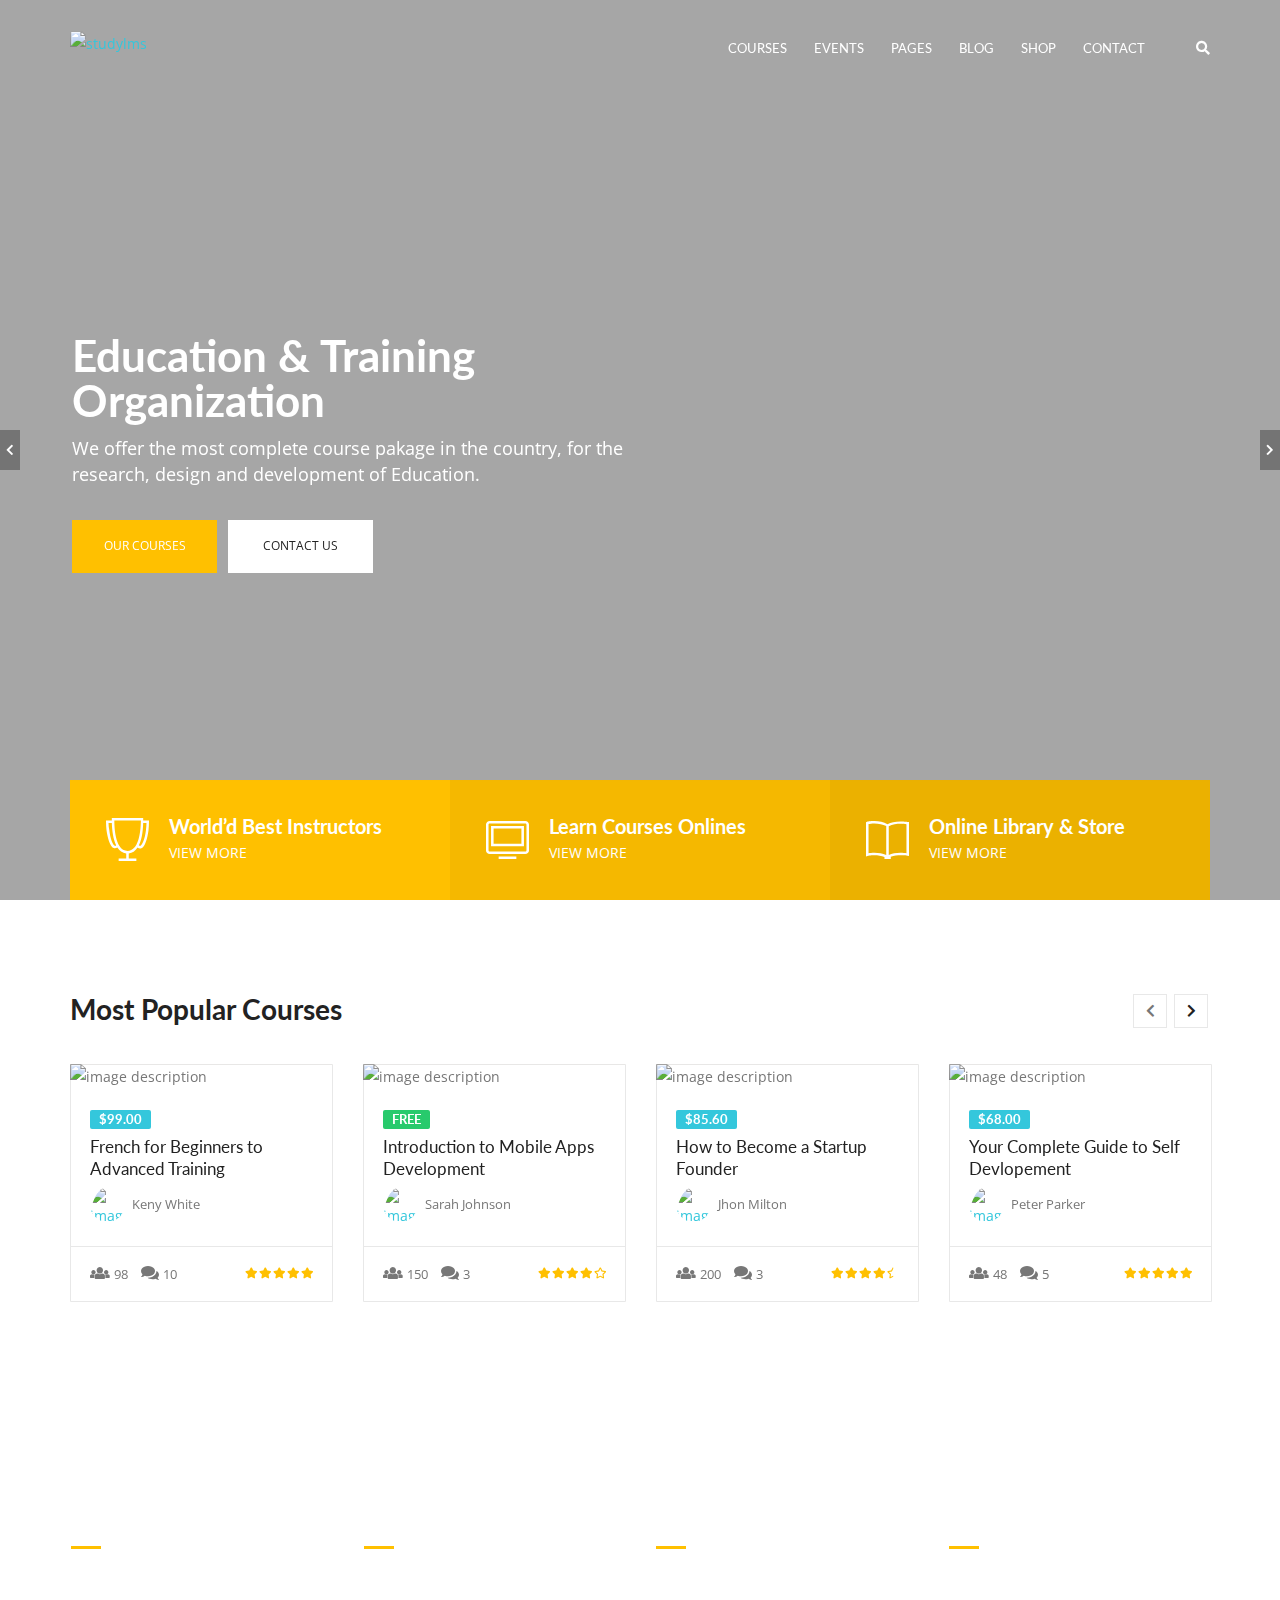
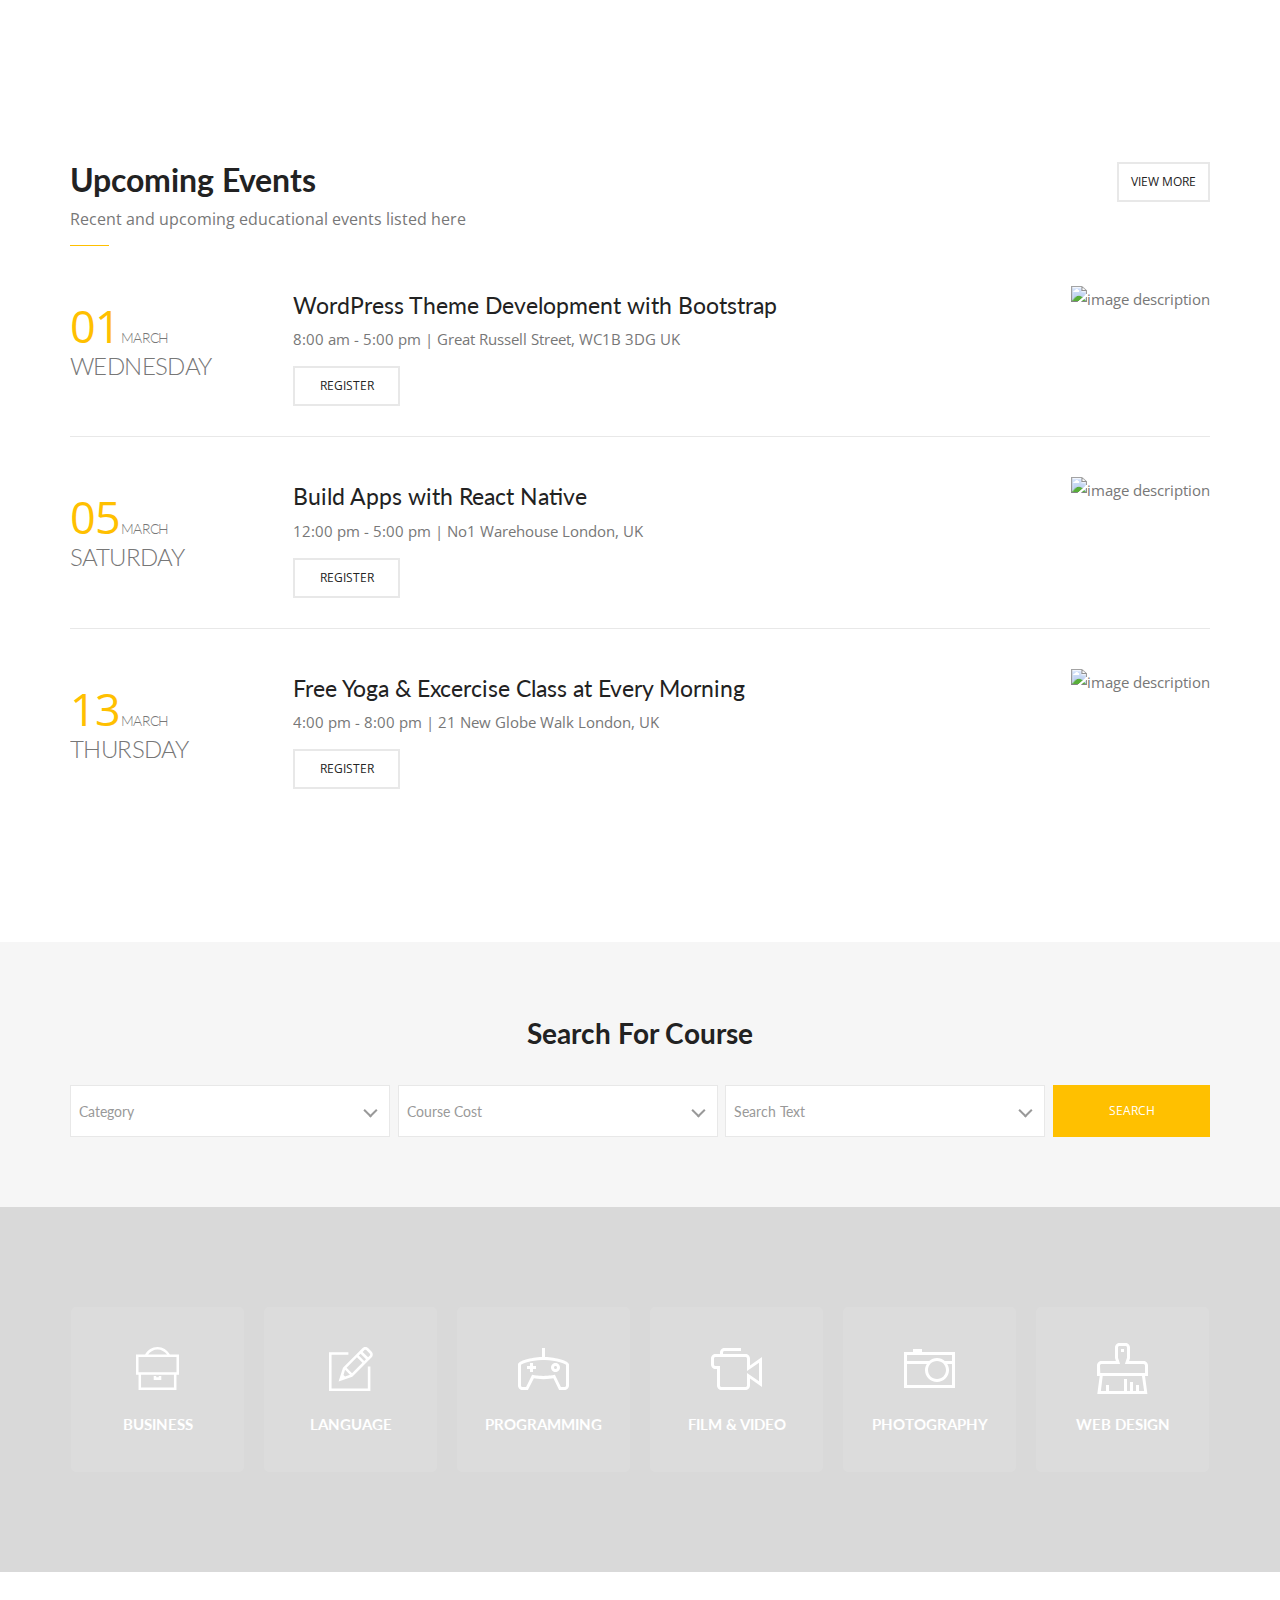
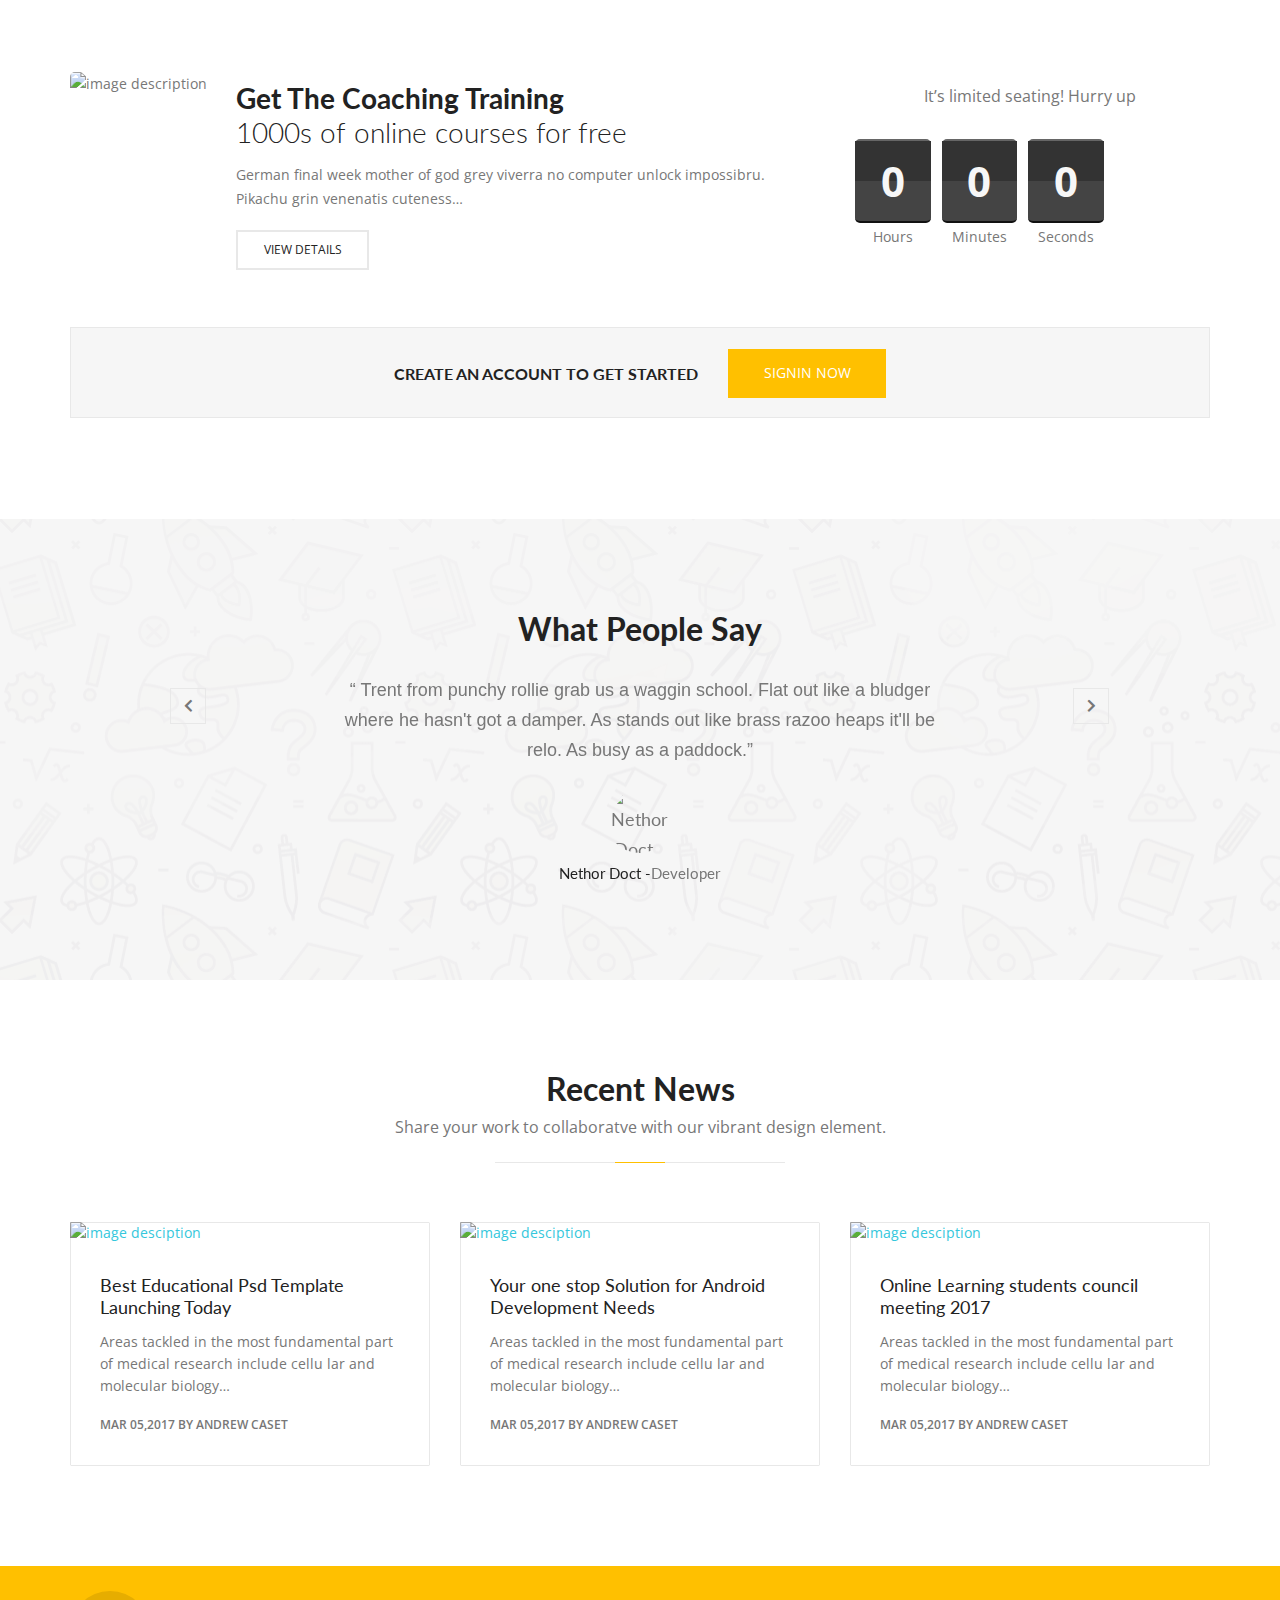
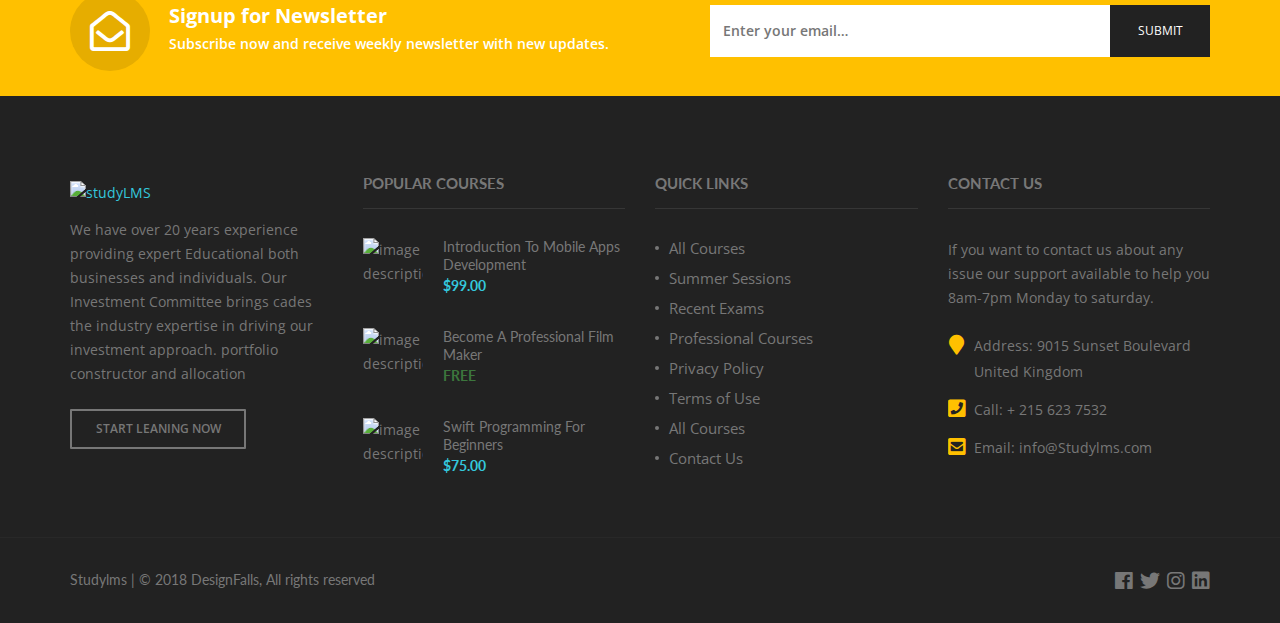
==== landing/index.html @ 3535eb05 "Update index.html" ====
<!DOCTYPE html>
<html>
<head>
	<!-- set the encoding of your site -->
	<meta charset="utf-8">
	<!-- set the viewport width and initial-scale on mobile devices -->
	<meta name="viewport" content="width=device-width, initial-scale=1.0">
	<!-- set the HandheldFriendly -->
	<meta name="HandheldFriendly" content="True">
	<!-- set the description -->
	<meta name="description" content="STUDYLMS HTML Template">
	<!-- set the Keyword -->
	<meta name="keywords" content="">
	<meta name="author" content="STUDYLMS HTML Template">
	<!-- set the page title -->
	<title>STUDYLMS HTML Template</title>
	<!-- include google roboto font cdn link -->
	<link href="https://fonts.googleapis.com/css?family=Lato:300,300i,400,400i,700,700i%7COpen+Sans:300,300i,400,400i,600,600i,700,700i" rel="stylesheet">
	<!-- include the site bootstrap stylesheet -->
	<link rel="stylesheet" href="css/bootstrap.css">
	<!-- include the site stylesheet -->
	<link rel="stylesheet" href="css/plugins.css">
	<!-- include the site stylesheet -->
	<link rel="stylesheet" href="css/colors.css">
	<!-- include the site stylesheet -->
	<link rel="stylesheet" href="style.css">
	<!-- include the site responsive stylesheet -->
	<link rel="stylesheet" href="css/responsive.css">
</head>
<body>
	<!-- main container of all the page elements -->
	<div id="wrapper">
		<!-- header of the page -->
		<header id="page-header" class="page-header-stick">
			<!-- top bar -->
			<!-- header holder -->
			<div class="header-holder">
				<div class="container">
					<div class="row">
						<div class="col-xs-6 col-sm-3">
							<!-- logo -->
							<div class="logo">
								<a href=".html">
									<img class="hidden-xs" src="images/logo.png" alt="studylms">
									<img class="hidden-sm hidden-md hidden-lg" src="images/logo-dark.png" alt="studylms">
								</a>
							</div>
						</div>
						<div class="col-xs-6 col-sm-9 static-block">
							<!-- nav -->
							<nav id="nav" class="navbar navbar-default">
								<div class="navbar-header">
									<button type="button" class="navbar-toggle collapsed" data-toggle="collapse" data-target="#bs-example-navbar-collapse-1" aria-expanded="false">
										<span class="sr-only">Toggle navigation</span>
										<span class="icon-bar"></span>
										<span class="icon-bar"></span>
										<span class="icon-bar"></span>
									</button>
								</div>
								<!-- navbar collapse -->
								<div class="collapse navbar-collapse" id="bs-example-navbar-collapse-1">
									<!-- main navigation -->
									<ul class="nav navbar-nav navbar-right main-navigation text-uppercase font-lato">
										<li class="dropdown">
											<a href="#" class="dropdown-toggle" data-toggle="dropdown" role="button" aria-haspopup="true" aria-expanded="false"></a>
											<ul class="dropdown-menu">
												<li><a href=".html"> 1</a></li>
												<li><a href="2.html"> 2</a></li>
												<li><a href="3.html"> 3</a></li>
											</ul>
										</li>
										<li class="dropdown">
											<a href="#" class="dropdown-toggle" data-toggle="dropdown" role="button" aria-haspopup="true" aria-expanded="false">Courses</a>
											<ul class="dropdown-menu">
												<li><a href="courses-list.html">Course List</a></li>
												<li><a href="course-single.html">Course Single</a></li>
											</ul>
										</li>
										<li class="dropdown">
											<a href="#" class="dropdown-toggle" data-toggle="dropdown" role="button" aria-haspopup="true" aria-expanded="false">Events</a>
											<ul class="dropdown-menu">
												<li><a href="events-list.html">Event List</a></li>
												<li><a href="event-sigle.html">Event Single</a></li>
											</ul>
										</li>
										<li class="dropdown">
											<a href="#" class="dropdown-toggle" data-toggle="dropdown" role="button" aria-haspopup="true" aria-expanded="false">Pages</a>
											<ul class="dropdown-menu">
												<li><a href="404.html">404 Page</a></li>
												<li><a href="about-us.html">About us</a></li>
												<li><a href="forum.html">Forum Page</a></li>
												<li><a href="forum-single.html">Forum Single</a></li>
												<li><a href="instructors-list.html">Instructors List</a></li>
												<li><a href="instructor-single.html">Instructors Single</a></li>
												<li><a href="login-register.html">Login &amp; Register</a></li>
											</ul>
										</li>
										<li class="dropdown">
											<a href="#" class="dropdown-toggle" data-toggle="dropdown" role="button" aria-haspopup="true" aria-expanded="false">Blog</a>
											<ul class="dropdown-menu">
												<li><a href="blog.html">Blog List</a></li>
												<li><a href="blog-single.html">Blog Single</a></li>
											</ul>
										</li>
										<li class="dropdown">
											<a href="#" class="dropdown-toggle" data-toggle="dropdown" role="button" aria-haspopup="true" aria-expanded="false">Shop</a>
											<ul class="dropdown-menu">
												<li><a href="shop.html">Shop List</a></li>
												<li><a href="single-product.html">Shop Single</a></li>
												<li><a href="cartage.html">Cart Page</a></li>
												<li><a href="checkout.html">Checkout</a></li>
											</ul>
										</li>
										<li><a href="contact.html">coNTACT</a></li>
									</ul>
								</div>
								<!-- navbar form -->
								<form action="#" class="navbar-form navbar-search-form navbar-right">
									<a class="fas fa-search search-opener" role="button" data-toggle="collapse" href="#searchCollapse" aria-expanded="false" aria-controls="searchCollapse"><span class="sr-only">search opener</span></a>
									<!-- search collapse -->
									<div class="collapse search-collapse" id="searchCollapse">
										<div class="form-group">
											<input type="text" class="form-control" placeholder="Search &hellip;">
											<button type="button" class="fas fa-search btn"><span class="sr-only">search</span></button>
										</div>
									</div>
								</form>
							</nav>
						</div>
					</div>
				</div>
			</div>
		</header>
		<!-- contain main informative part of the site -->
		<main id="main">
			<!-- intro block -->
			<section class="intro-block">
				<div class="slider fade-slider">
					<div>
						<!-- intro block slide -->
						<article class="intro-block-slide overlay bg-cover" style="background-image: url(http://placehold.it/1920x823);">
							<div class="align-wrap container">
								<div class="align">
									<div class="anim">
										<h1 class="intro-block-heading">Education &amp; Training Organization</h1>
									</div>
									<div class="anim delay1">
										<p>We offer the most complete course pakage in the country, for the research, design and development of Education.</p>
									</div>
									<div class="anim delay2">
										<div class="btns-wrap">
											<a href="courses-list.html" class="btn btn-warning btn-theme text-uppercase">Our Courses</a>
											<a href="contact.html" class="btn btn-white text-uppercase">Contact us</a>
										</div>
									</div>
								</div>
							</div>
						</article>
					</div>
					<div>
						<!-- intro block slide -->
						<article class="intro-block-slide overlay bg-cover" style="background-image: url(http://placehold.it/1920x823);">
							<div class="align-wrap container">
								<div class="align">
									<div class="anim">
										<h1 class="intro-block-heading">Education Organization</h1>
									</div>
									<div class="anim delay1">
										<p>We offer the most complete course pakage in the country, for the research, design and development of Education.</p>
									</div>
									<div class="anim delay2">
										<div class="btns-wrap">
											<a href="courses-list.html" class="btn btn-warning btn-theme text-uppercase">Our Courses</a>
											<a href="contact.html" class="btn btn-white text-uppercase">Contact us</a>
										</div>
									</div>
								</div>
							</div>
						</article>
					</div>
					<div>
						<!-- intro block slide -->
						<article class="intro-block-slide overlay bg-cover" style="background-image: url(http://placehold.it/1920x823);">
							<div class="align-wrap container">
								<div class="align">
									<div class="anim">
										<h1 class="intro-block-heading">Training Organization</h1>
									</div>
									<div class="anim delay1">
										<p>We offer the most complete course pakage in the country, for the research, design and development of Education.</p>
									</div>
									<div class="anim delay2">
										<div class="btns-wrap">
											<a href="courses-list.html" class="btn btn-warning btn-theme text-uppercase">Our Courses</a>
											<a href="contact.html" class="btn btn-white text-uppercase">Contact us</a>
										</div>
									</div>
								</div>
							</div>
						</article>
					</div>
				</div>
				<div class="container">
					<!-- features aside -->
					<aside class="features-aside">
						<a href="#" class="col">
							<span class="icn-wrap text-center no-shrink">
								<img src="images/icon01.svg" width="44" height="43" alt="trophy">
							</span>
							<div class="description">
								<h2 class="features-aside-heading">World’d Best Instructors</h2>
								<span class="view-more element-block text-uppercase">view more</span>
							</div>
						</a>
						<a href="#" class="col">
							<span class="icn-wrap text-center no-shrink">
								<img src="images/icon02.svg" width="43" height="39" alt="computer">
							</span>
							<div class="description">
								<h2 class="features-aside-heading">Learn Courses Onlines</h2>
								<span class="view-more element-block text-uppercase">view more</span>
							</div>
						</a>
						<a href="#" class="col">
							<span class="icn-wrap text-center no-shrink">
								<img src="images/icon03.svg" width="43" height="39" alt="computer">
							</span>
							<div class="description">
								<h2 class="features-aside-heading">Online Library &amp; Store</h2>
								<span class="view-more element-block text-uppercase">view more</span>
							</div>
						</a>
					</aside>
				</div>
			</section>
			<!-- popular posts block -->
			<section class="popular-posts-block container">
				<header class="popular-posts-head">
					<h2 class="popular-head-heading">Most Popular Courses</h2>
				</header>
				<div class="row">
					<!-- popular posts slider -->
					<div class="slider popular-posts-slider">
						<div>
							<div class="col-xs-12">
								<!-- popular post -->
								<article class="popular-post">
									<div class="aligncenter">
										<img src="http://placehold.it/262x212" alt="image description">
									</div>
									<div>
										<strong class="bg-primary text-white font-lato text-uppercase price-tag">$99.00</strong>
									</div>
									<h3 class="post-heading"><a href="course-single.html">French for Beginners to Advanced Training</a></h3>
									<div class="post-author">
										<div class="alignleft rounded-circle no-shrink">
											<a href="instructor-single.html"><img src="http://placehold.it/35x35" class="rounded-circle" alt="image description"></a>
										</div>
										<h4 class="author-heading"><a href="instructor-single.html">Keny White</a></h4>
									</div>
									<footer class="post-foot gutter-reset">
										<ul class="list-unstyled post-statuses-list">
											<li>
												<a href="#">
													<span class="fas icn fa-users no-shrink"><span class="sr-only">users</span></span>
													<strong class="text fw-normal">98</strong>
												</a>
											</li>
											<li>
												<a href="#">
													<span class="fas icn no-shrink fa-comments"><span class="sr-only">comments</span></span>
													<strong class="text fw-normal">10</strong>
												</a>
											</li>
										</ul>
										<ul class="star-rating list-unstyled">
											<li><span class="fas fa-star"><span class="sr-only">star</span></span></li>
											<li><span class="fas fa-star"><span class="sr-only">star</span></span></li>
											<li><span class="fas fa-star"><span class="sr-only">star</span></span></li>
											<li><span class="fas fa-star"><span class="sr-only">star</span></span></li>
											<li><span class="fas fa-star"><span class="sr-only">star</span></span></li>
										</ul>
									</footer>
								</article>
							</div>
						</div>
						<div>
							<div class="col-xs-12">
								<!-- popular post -->
								<article class="popular-post">
									<div class="aligncenter">
										<img src="http://placehold.it/262x212" alt="image description">
									</div>
									<div>
										<strong class="bg-success text-white font-lato text-uppercase price-tag">Free</strong>
									</div>
									<h3 class="post-heading"><a href="course-single.html">Introduction to Mobile Apps Development</a></h3>
									<div class="post-author">
										<div class="alignleft no-shrink rounded-circle">
											<a href="instructor-single.html"><img src="http://placehold.it/35x35" class="rounded-circle" alt="image description"></a>
										</div>
										<h4 class="author-heading"><a href="instructor-single.html">Sarah Johnson</a></h4>
									</div>
									<footer class="post-foot gutter-reset">
										<ul class="list-unstyled post-statuses-list">
											<li>
												<a href="#">
													<span class="fas icn fa-users no-shrink"><span class="sr-only">users</span></span>
													<strong class="text fw-normal">150</strong>
												</a>
											</li>
											<li>
												<a href="#">
													<span class="fas icn no-shrink fa-comments"><span class="sr-only">comments</span></span>
													<strong class="text fw-normal">3</strong>
												</a>
											</li>
										</ul>
										<ul class="star-rating list-unstyled">
											<li><span class="fas fa-star"><span class="sr-only">star</span></span></li>
											<li><span class="fas fa-star"><span class="sr-only">star</span></span></li>
											<li><span class="fas fa-star"><span class="sr-only">star</span></span></li>
											<li><span class="fas fa-star"><span class="sr-only">star</span></span></li>
											<li><span class="far fa-star"><span class="sr-only">star</span></span></li>
										</ul>
									</footer>
								</article>
							</div>
						</div>
						<div>
							<div class="col-xs-12">
								<!-- popular post -->
								<article class="popular-post">
									<div class="aligncenter">
										<img src="http://placehold.it/262x212" alt="image description">
									</div>
									<div>
										<strong class="bg-primary text-white font-lato text-uppercase price-tag">$85.60</strong>
									</div>
									<h3 class="post-heading"><a href="course-single.html">How to Become a Startup Founder</a></h3>
									<div class="post-author">
										<div class="alignleft no-shrink rounded-circle">
											<a href="instructor-single.html"><img src="http://placehold.it/35x35" class="rounded-circle" alt="image description"></a>
										</div>
										<h4 class="author-heading"><a href="instructor-single.html">Jhon Milton</a></h4>
									</div>
									<footer class="post-foot gutter-reset">
										<ul class="list-unstyled post-statuses-list">
											<li>
												<a href="#">
													<span class="fas icn fa-users no-shrink"><span class="sr-only">users</span></span>
													<strong class="text fw-normal">200</strong>
												</a>
											</li>
											<li>
												<a href="#">
													<span class="fas icn no-shrink fa-comments"><span class="sr-only">comments</span></span>
													<strong class="text fw-normal">3</strong>
												</a>
											</li>
										</ul>
										<ul class="star-rating list-unstyled">
											<li><span class="fas fa-star"><span class="sr-only">star</span></span></li>
											<li><span class="fas fa-star"><span class="sr-only">star</span></span></li>
											<li><span class="fas fa-star"><span class="sr-only">star</span></span></li>
											<li><span class="fas fa-star"><span class="sr-only">star</span></span></li>
											<li><span class="far fa-star-half"><span class="sr-only">star</span></span></li>
										</ul>
									</footer>
								</article>
							</div>
						</div>
						<div>
							<div class="col-xs-12">
								<!-- popular post -->
								<article class="popular-post">
									<div class="aligncenter">
										<img src="http://placehold.it/262x212" alt="image description">
									</div>
									<div>
										<strong class="bg-primary text-white font-lato text-uppercase price-tag">$68.00</strong>
									</div>
									<h3 class="post-heading"><a href="course-single.html">Your Complete Guide to Self Devlopement</a></h3>
									<div class="post-author">
										<div class="alignleft no-shrink rounded-circle">
											<a href="instructor-single.html"><img src="http://placehold.it/35x35" class="rounded-circle" alt="image description"></a>
										</div>
										<h4 class="author-heading"><a href="instructor-single.html">Peter Parker</a></h4>
									</div>
									<footer class="post-foot gutter-reset">
										<ul class="list-unstyled post-statuses-list">
											<li>
												<a href="#">
													<span class="fas icn fa-users no-shrink"><span class="sr-only">users</span></span>
													<strong class="text fw-normal">48</strong>
												</a>
											</li>
											<li>
												<a href="#">
													<span class="fas icn no-shrink fa-comments"><span class="sr-only">comments</span></span>
													<strong class="text fw-normal">5</strong>
												</a>
											</li>
										</ul>
										<ul class="star-rating list-unstyled">
											<li><span class="fas fa-star"><span class="sr-only">star</span></span></li>
											<li><span class="fas fa-star"><span class="sr-only">star</span></span></li>
											<li><span class="fas fa-star"><span class="sr-only">star</span></span></li>
											<li><span class="fas fa-star"><span class="sr-only">star</span></span></li>
											<li><span class="fas fa-star"><span class="sr-only">star</span></span></li>
										</ul>
									</footer>
								</article>
							</div>
						</div>
						<div>
							<div class="col-xs-12">
								<!-- popular post -->
								<article class="popular-post">
									<div class="aligncenter">
										<img src="http://placehold.it/262x212" alt="image description">
									</div>
									<div>
										<strong class="bg-primary text-white font-lato text-uppercase price-tag">$99.00</strong>
									</div>
									<h3 class="post-heading"><a href="course-single.html">French for Beginners to Advanced Training</a></h3>
									<div class="post-author">
										<div class="alignleft no-shrink rounded-circle">
											<a href="instructor-single.html"><img src="http://placehold.it/35x35" class="rounded-circle" alt="image description"></a>
										</div>
										<h4 class="author-heading"><a href="instructor-single.html">Keny White</a></h4>
									</div>
									<footer class="post-foot gutter-reset">
										<ul class="list-unstyled post-statuses-list">
											<li>
												<a href="#">
													<span class="fas icn fa-users no-shrink"><span class="sr-only">users</span></span>
													<strong class="text fw-normal">98</strong>
												</a>
											</li>
											<li>
												<a href="#">
													<span class="fas icn no-shrink fa-comments"><span class="sr-only">comments</span></span>
													<strong class="text fw-normal">10</strong>
												</a>
											</li>
										</ul>
										<ul class="star-rating list-unstyled">
											<li><span class="fas fa-star"><span class="sr-only">star</span></span></li>
											<li><span class="fas fa-star"><span class="sr-only">star</span></span></li>
											<li><span class="fas fa-star"><span class="sr-only">star</span></span></li>
											<li><span class="fas fa-star"><span class="sr-only">star</span></span></li>
											<li><span class="fas fa-star"><span class="sr-only">star</span></span></li>
										</ul>
									</footer>
								</article>
							</div>
						</div>
						<div>
							<div class="col-xs-12">
								<!-- popular post -->
								<article class="popular-post">
									<div class="aligncenter">
										<img src="http://placehold.it/262x212" alt="image description">
									</div>
									<div>
										<strong class="bg-success text-white font-lato text-uppercase price-tag">Free</strong>
									</div>
									<h3 class="post-heading"><a href="course-single.html">Introduction to Mobile Apps Development</a></h3>
									<div class="post-author">
										<div class="alignleft no-shrink rounded-circle">
											<a href="instructor-single.html"><img src="http://placehold.it/35x35" class="rounded-circle" alt="image description"></a>
										</div>
										<h4 class="author-heading"><a href="instructor-single.html">Sarah Johnson</a></h4>
									</div>
									<footer class="post-foot gutter-reset">
										<ul class="list-unstyled post-statuses-list">
											<li>
												<a href="#">
													<span class="fas icn fa-users no-shrink"><span class="sr-only">users</span></span>
													<strong class="text fw-normal">200</strong>
												</a>
											</li>
											<li>
												<a href="#">
													<span class="fas icn no-shrink fa-comments"><span class="sr-only">comments</span></span>
													<strong class="text fw-normal">3</strong>
												</a>
											</li>
										</ul>
										<ul class="star-rating list-unstyled">
											<li><span class="fas fa-star"><span class="sr-only">star</span></span></li>
											<li><span class="fas fa-star"><span class="sr-only">star</span></span></li>
											<li><span class="fas fa-star"><span class="sr-only">star</span></span></li>
											<li><span class="fas fa-star"><span class="sr-only">star</span></span></li>
											<li><span class="far fa-star"><span class="sr-only">star</span></span></li>
										</ul>
									</footer>
								</article>
							</div>
						</div>
						<div>
							<div class="col-xs-12">
								<!-- popular post -->
								<article class="popular-post">
									<div class="aligncenter">
										<img src="http://placehold.it/262x212" alt="image description">
									</div>
									<div>
										<strong class="bg-primary text-white font-lato text-uppercase price-tag">$85.60</strong>
									</div>
									<h3 class="post-heading"><a href="course-single.html">How to Become a Startup Founder</a></h3>
									<div class="post-author">
										<div class="alignleft no-shrink rounded-circle">
											<a href="instructor-single.html"><img src="http://placehold.it/35x35" class="rounded-circle" alt="image description"></a>
										</div>
										<h4 class="author-heading"><a href="instructor-single.html">Jhon Milton</a></h4>
									</div>
									<footer class="post-foot gutter-reset">
										<ul class="list-unstyled post-statuses-list">
											<li>
												<a href="#">
													<span class="fas icn fa-users no-shrink"><span class="sr-only">users</span></span>
													<strong class="text fw-normal">200</strong>
												</a>
											</li>
											<li>
												<a href="#">
													<span class="fas icn no-shrink fa-comments"><span class="sr-only">comments</span></span>
													<strong class="text fw-normal">3</strong>
												</a>
											</li>
										</ul>
										<ul class="star-rating list-unstyled">
											<li><span class="fas fa-star"><span class="sr-only">star</span></span></li>
											<li><span class="fas fa-star"><span class="sr-only">star</span></span></li>
											<li><span class="fas fa-star"><span class="sr-only">star</span></span></li>
											<li><span class="fas fa-star"><span class="sr-only">star</span></span></li>
											<li><span class="far fa-star-half"><span class="sr-only">star</span></span></li>
										</ul>
									</footer>
								</article>
							</div>
						</div>
						<div>
							<div class="col-xs-12">
								<!-- popular post -->
								<article class="popular-post">
									<div class="aligncenter">
										<img src="http://placehold.it/262x212" alt="image description">
									</div>
									<div>
										<strong class="bg-primary text-white font-lato text-uppercase price-tag">$68.00</strong>
									</div>
									<h3 class="post-heading"><a href="course-single.html">Your Complete Guide to Self Devlopement</a></h3>
									<div class="post-author">
										<div class="alignleft no-shrink rounded-circle">
											<a href="instructor-single.html"><img src="http://placehold.it/35x35" class="rounded-circle" alt="image description"></a>
										</div>
										<h4 class="author-heading"><a href="instructor-single.html">Peter Parker</a></h4>
									</div>
									<footer class="post-foot gutter-reset">
										<ul class="list-unstyled post-statuses-list">
											<li>
												<a href="#">
													<span class="fas icn fa-users no-shrink"><span class="sr-only">users</span></span>
													<strong class="text fw-normal">48</strong>
												</a>
											</li>
											<li>
												<a href="#">
													<span class="fas icn no-shrink fa-comments"><span class="sr-only">comments</span></span>
													<strong class="text fw-normal">5</strong>
												</a>
											</li>
										</ul>
										<ul class="star-rating list-unstyled">
											<li><span class="fas fa-star"><span class="sr-only">star</span></span></li>
											<li><span class="fas fa-star"><span class="sr-only">star</span></span></li>
											<li><span class="fas fa-star"><span class="sr-only">star</span></span></li>
											<li><span class="fas fa-star"><span class="sr-only">star</span></span></li>
											<li><span class="fas fa-star"><span class="sr-only">star</span></span></li>
										</ul>
									</footer>
								</article>
							</div>
						</div>
					</div>
				</div>
			</section>
			<!-- counter aside -->
			<aside class="bg-cover counter-aside" style="background-image: url(http://placehold.it/1920x280);">
				<div class="container align-wrap">
					<div class="align">
						<div class="row">
							<div class="col-xs-12 col-sm-3 col">
								<h2 class="counter-aside-heading">
									<strong class="countdown element-block">150</strong>
									<strong class="text element-block">COUNTRIES REACHED</strong>
								</h2>
							</div>
							<div class="col-xs-12 col-sm-3 col">
								<h2 class="counter-aside-heading">
									<strong class="countdown element-block">28000</strong>
									<strong class="text element-block">PASSED GRADUATES</strong>
								</h2>
							</div>
							<div class="col-xs-12 col-sm-3 col">
								<h2 class="counter-aside-heading">
									<strong class="countdown element-block">750</strong>
									<strong class="text element-block">QUALIFIED STAFF</strong>
								</h2>
							</div>
							<div class="col-xs-12 col-sm-3 col">
								<h2 class="counter-aside-heading">
									<strong class="countdown element-block">1200</strong>
									<strong class="text element-block">COURSES PUBLISHED</strong>
								</h2>
							</div>
						</div>
					</div>
				</div>
			</aside>
			<!-- upcoming events block -->
			<section class="upcoming-events-block container">
				<header class="block-header">
					<div class="pull-left">
						<h2 class="block-header-heading">Upcoming Events</h2>
						<p>Recent and upcoming educational events listed here</p>
					</div>
					<a href="event-list.html" class="btn btn-default text-uppercase pull-right">View More</a>
				</header>
				<!-- upcoming events list -->
				<ul class="list-unstyled upcoming-events-list">
					<li>
						<div class="alignright">
							<img src="http://placehold.it/220x130" alt="image description">
						</div>
						<div class="alignleft">
							<time datetime="2011-01-12" class="time text-uppercase">
								<strong class="date fw-normal">01</strong>
								<strong class="month fw-light font-lato">march</strong>
								<strong class="day fw-light font-lato">WEDNESDAY</strong>
							</time>
						</div>
						<div class="description-wrap">
							<h3 class="list-heading"><a href="event-sigle.html">WordPress Theme Development with Bootstrap</a></h3>
							<address><time datetime="2011-01-12">8:00 am - 5:00 pm</time> | Great Russell Street, WC1B 3DG UK</address>
							<a href="event-sigle.html" class="btn btn-default text-uppercase">register</a>
						</div>
					</li>
					<li>
						<div class="alignright">
							<img src="http://placehold.it/220x130" alt="image description">
						</div>
						<div class="alignleft">
							<time datetime="2011-01-12" class="time text-uppercase">
								<strong class="date fw-normal">05</strong>
								<strong class="month fw-light font-lato">march</strong>
								<strong class="day fw-light font-lato">SATURDAY</strong>
							</time>
						</div>
						<div class="description-wrap">
							<h3 class="list-heading"><a href="event-sigle.html">Build Apps with React Native</a></h3>
							<address><time datetime="2011-01-12">12:00 pm - 5:00 pm</time> | No1 Warehouse London, UK</address>
							<a href="event-sigle.html" class="btn btn-default text-uppercase">register</a>
						</div>
					</li>
					<li>
						<div class="alignright">
							<img src="http://placehold.it/220x130" alt="image description">
						</div>
						<div class="alignleft">
							<time datetime="2011-01-12" class="time text-uppercase">
								<strong class="date fw-normal">13</strong>
								<strong class="month fw-light font-lato">march</strong>
								<strong class="day fw-light font-lato">Thursday</strong>
							</time>
						</div>
						<div class="description-wrap">
							<h3 class="list-heading"><a href="event-sigle.html">Free Yoga &amp; Excercise Class at Every Morning</a></h3>
							<address><time datetime="2011-01-12">4:00 pm - 8:00 pm</time> | 21 New Globe Walk London, UK</address>
							<a href="event-sigle.html" class="btn btn-default text-uppercase">register</a>
						</div>
					</li>
				</ul>
			</section>
			<!-- course search aside -->
			<aside class="course-search-aside bg-gray">
				<!-- course search form -->
				<form action="#" class="container course-search-form">
					<label class="element-block text-center font-lato">Search For Course</label>
					<div class="form-holder">
						<div class="form-row">
							<div class="form-group">
								<select data-placeholder="Category" class="chosen-select-no-single">
									<option value="0">Category</option>
									<option value="0">Category</option>
									<option value="0">Category</option>
								</select>
							</div>
							<div class="form-group">
								<select data-placeholder="Course Cost" class="chosen-select-no-single">
									<option value="0">Course Cost</option>
									<option value="0">Course Cost</option>
									<option value="0">Course Cost</option>
								</select>
							</div>
							<div class="form-group">
								<select data-placeholder="Search Text" class="chosen-select-no-single">
									<option value="0">Search Text</option>
									<option value="0">Search Text</option>
									<option value="0">Search Text</option>
								</select>
							</div>
						</div>
						<button type="button" class="btn btn-theme btn-warning no-shrink text-uppercase">Search</button>
					</div>
				</form>
			</aside>
			<!-- categories aside -->
			<aside class="bg-cover categories-aside text-center" style="background-image: url(http://placehold.it/1920x365);">
				<div class="container holder">
					<!-- categories list -->
					<ul class="list-unstyled categories-list">
						<li>
							<a href="#">
								<div class="align">
									<span class="icn-wrap">
										<img src="images/icon04.svg" width="43" height="43" alt="image description">
									</span>
									<strong class="h h5 element-block text-uppercase">Business</strong>
								</div>
							</a>
						</li>
						<li>
							<a href="#">
								<div class="align">
									<span class="icn-wrap">
										<img src="images/icon05.svg" width="44" height="48" alt="image description">
									</span>
									<strong class="h h5 element-block text-uppercase">Language</strong>
								</div>
							</a>
						</li>
						<li>
							<a href="#">
								<div class="align">
									<span class="icn-wrap">
										<img src="images/icon06.svg" width="51" height="42" alt="image description">
									</span>
									<strong class="h h5 element-block text-uppercase">Programming</strong>
								</div>
							</a>
						</li>
						<li>
							<a href="#">
								<div class="align">
									<span class="icn-wrap">
										<img src="images/icon07.svg" width="51" height="42" alt="image description">
									</span>
									<strong class="h h5 element-block text-uppercase">Film &amp; Video</strong>
								</div>
							</a>
						</li>
						<li>
							<a href="#">
								<div class="align">
									<span class="icn-wrap">
										<img src="images/icon08.svg" width="51" height="39" alt="image description">
									</span>
									<strong class="h h5 element-block text-uppercase">Photography</strong>
								</div>
							</a>
						</li>
						<li>
							<a href="#">
								<div class="align">
									<span class="icn-wrap">
										<img src="images/icon09.svg" width="51" height="51" alt="image description">
									</span>
									<strong class="h h5 element-block text-uppercase">Web Design</strong>
								</div>
							</a>
						</li>
					</ul>
				</div>
			</aside>
			<!-- getstarted block -->
			<article class="container getstarted-block">
				<div class="row">
					<div class="col-xs-12 col-md-8 col">
						<div class="alignleft">
							<img src="http://placehold.it/255x220" alt="image description">
						</div>
						<div class="description-wrap">
							<h2><span class="element-block">Get the coaching training</span><span class="fw-light ttn element-block">1000s of online courses for free</span></h2>
							<p>German final week mother of god grey viverra no computer unlock impossibru. Pikachu grin venenatis cuteness&hellip;</p>
							<a href="#" class="btn btn-default text-uppercase">view details</a>
						</div>
					</div>
					<div class="col-xs-12 col-md-4 col text-center">
						<div class="limit-counter">
							<strong class="title element-block fw-normal">It’s limited seating! Hurry up</strong>
							<div id="defaultCountdown" class="comming-timer"></div>
						</div>
					</div>
				</div>
				<!-- getstarted bar -->
				<aside class="getstarted-bar bg-gray text-center">
					<strong class="h h4 element-block">CREATE AN ACCOUNT TO GET STARTED</strong>
					<a href="#" class="btn btn-theme btn-warning text-uppercase no-shrink">Signin Now</a>
				</aside>
			</article>
			<!-- testimonials block -->
			<section class="testimonials-block text-center bg-gray" style="background-image: url(images/bg-pattern01.png);">
				<div class="container">
					<div class="row">
						<div class="col-xs-12 col-sm-10 col-sm-offset-1">
							<h2>What People Say</h2>
							<!-- testimonail slider -->
							<div class="slick-slider slider testimonail-slider">
								<div>
									<!-- testimonial quote -->
									<blockquote class="testimonial-quote font-roboto">
										<p>“ Trent from punchy rollie grab us a waggin school. Flat out like a bludger where he hasn't got a damper. As stands out like brass razoo heaps it'll be relo. As busy as a paddock.”</p>
										<cite class="element-block font-lato">
											<span class="avatar rounded-circle element-block">
												<img class="rounded-circle" src="http://placehold.it/65x65" alt="Nethor Doct -Developer">
											</span>
											<strong class="element-block h5 h">Nethor Doct -<span class="text-gray">Developer</span></strong>
										</cite>
									</blockquote>
								</div>
								<div>
									<!-- testimonial quote -->
									<blockquote class="testimonial-quote font-roboto">
										<p>“ Trent from punchy rollie grab us a waggin school. Flat out like a bludger where he hasn't got a damper. As stands out like brass razoo heaps it'll be relo. As busy as a paddock.”</p>
										<cite class="element-block font-lato">
											<span class="avatar rounded-circle element-block">
												<img class="rounded-circle" src="http://placehold.it/65x65" alt="Nethor Doct -Developer">
											</span>
											<strong class="element-block h5 h">Nethor Doct -<span class="text-gray">Developer</span></strong>
										</cite>
									</blockquote>
								</div>
								<div>
									<!-- testimonial quote -->
									<blockquote class="testimonial-quote font-roboto">
										<p>“ Trent from punchy rollie grab us a waggin school. Flat out like a bludger where he hasn't got a damper. As stands out like brass razoo heaps it'll be relo. As busy as a paddock.”</p>
										<cite class="element-block font-lato">
											<span class="avatar rounded-circle element-block">
												<img class="rounded-circle" src="http://placehold.it/65x65" alt="Nethor Doct -Developer">
											</span>
											<strong class="element-block h5 h">Nethor Doct -<span class="text-gray">Developer</span></strong>
										</cite>
									</blockquote>
								</div>
								<div>
									testimonial quote
									<blockquote class="testimonial-quote font-roboto">
										<p>“ Trent from punchy rollie grab us a waggin school. Flat out like a bludger where he hasn't got a damper. As stands out like brass razoo heaps it'll be relo. As busy as a paddock.”</p>
										<cite class="element-block font-lato">
											<span class="avatar rounded-circle element-block">
												<img class="rounded-circle" src="http://placehold.it/65x65" alt="Nethor Doct -Developer">
											</span>
											<strong class="element-block h5 h">Nethor Doct -<span class="text-gray">Developer</span></strong>
										</cite>
									</blockquote>
								</div>
							</div>
						</div>
					</div>
				</div>
			</section>
			<!-- news block -->
			<section class="news-block container">
				<header class="seperator-head text-center">
					<h2>Recent News</h2>
					<p>Share your work to collaboratve with our vibrant design element.</p>
				</header>
				<div class="row">
					<div class="col-xs-12 col-sm-6 col-md-4">
						<!-- news post -->
						<article class="news-post">
							<div class="aligncenter">
								<a href="blog-single.html"><img src="http://placehold.it/360x210" alt="image desciption"></a>
							</div>
							<h3><a href="blog-single.html">Best Educational Psd Template Launching Today</a></h3>
							<p>Areas tackled in the most fundamental part of medical research include cellu lar and molecular biology&hellip;</p>
							<time datetime="2011-01-12" class="time text-uppercase text-gray">Mar 05,2017  by <a href="blog-single.html">andrew caset</a></time>
						</article>
					</div>
					<div class="col-xs-12 col-sm-6 col-md-4">
						<!-- news post -->
						<article class="news-post">
							<div class="aligncenter">
								<a href="blog-single.html"><img src="http://placehold.it/360x210" alt="image desciption"></a>
							</div>
							<h3><a href="blog-single.html">Your one stop Solution for Android Development Needs</a></h3>
							<p>Areas tackled in the most fundamental part of medical research include cellu lar and molecular biology&hellip;</p>
							<time datetime="2011-01-12" class="time text-uppercase text-gray">Mar 05,2017  by <a href="blog-single.html">andrew caset</a></time>
						</article>
					</div>
					<div class="col-xs-12 col-sm-6 col-md-4">
						<!-- news post -->
						<article class="news-post">
							<div class="aligncenter">
								<a href="blog-single.html"><img src="http://placehold.it/360x210" alt="image desciption"></a>
							</div>
							<h3><a href="blog-single.html">Online Learning students council meeting 2017</a></h3>
							<p>Areas tackled in the most fundamental part of medical research include cellu lar and molecular biology&hellip;</p>
							<time datetime="2011-01-12" class="time text-uppercase text-gray">Mar 05,2017  by <a href="blog-single.html">andrew caset</a></time>
						</article>
					</div>
				</div>
			</section>
			<!-- subscription aside block -->
			<aside class="subscription-aside-block bg-theme text-white">
				<!-- newsletter sub form -->
				<form action="#" class="container newsletter-sub-form">
					<div class="row form-holder">
						<div class="col-xs-12 col-sm-6 col">
							<div class="text-wrap">
								<span class="element-block icn no-shrink rounded-circle"><i class="far fa-envelope-open"><span class="sr-only">icn</span></i></span>
								<div class="inner-wrap">
									<label for="email">Signup for Newsletter</label>
									<p>Subscribe now and receive weekly newsletter with new updates.</p>
								</div>
							</div>
						</div>
						<div class="col-xs-12 col-sm-6 col">
							<div class="input-group">
								<input type="email" id="email" class="form-control" placeholder="Enter your email&hellip;">
								<span class="input-group-btn">
									<button class="btn btn-dark text-uppercase" type="button">Submit</button>
								</span>
							</div>
						</div>
					</div>
				</form>
			</aside>
		</main>
		<!-- footer area container -->
		<div class="footer-area bg-dark text-gray">
			<!-- aside -->
			<aside class="aside container">
				<div class="row">
					<div class="col-xs-12 col-sm-6 col-md-3 col">
						<div class="logo"><a href=".html"><img src="images/logo.png" alt="studyLMS"></a></div>
						<p>We have over 20 years experience providing expert Educational both businesses and individuals. Our Investment Committee brings cades the industry expertise in driving our investment approach. portfolio constructor and allocation</p>
						<a href="#" class="btn btn-default text-uppercase">Start Leaning Now</a>
					</div>
					<div class="col-xs-12 col-sm-6 col-md-3 col hidden-xs">
						<h3>Popular Courses</h3>
						<!-- widget cources list -->
						<ul class="widget-cources-list list-unstyled">
							<li>
								<a href="course-single.html">
									<div class="alignleft">
										<img src="http://placehold.it/60x60" alt="image description">
									</div>
									<div class="description-wrap">
										<h4>Introduction to Mobile Apps Development</h4>
										<strong class="price text-primary element-block font-lato text-uppercase">$99.00</strong>
									</div>
								</a>
							</li>
							<li>
								<a href="course-single.html">
									<div class="alignleft">
										<img src="http://placehold.it/60x60" alt="image description">
									</div>
									<div class="description-wrap">
										<h4>Become a Professional Film Maker</h4>
										<strong class="price text-success element-block font-lato text-uppercase">Free</strong>
									</div>
								</a>
							</li>
							<li>
								<a href="course-single.html">
									<div class="alignleft">
										<img src="http://placehold.it/60x60" alt="image description">
									</div>
									<div class="description-wrap">
										<h4>Swift Programming For Beginners</h4>
										<strong class="price text-primary element-block font-lato text-uppercase">$75.00</strong>
									</div>
								</a>
							</li>
						</ul>
					</div>
					<nav class="col-xs-12 col-sm-6 col-md-3 col">
						<h3>Quick Links</h3>
						<!-- fooer navigation -->
						<ul class="fooer-navigation list-unstyled">
							<li><a href="#">All Courses</a></li>
							<li><a href="#">Summer Sessions</a></li>
							<li><a href="#">Recent Exams</a></li>
							<li><a href="#">Professional Courses</a></li>
							<li><a href="#">Privacy Policy</a></li>
							<li><a href="#">Terms of Use</a></li>
							<li><a href="#">All Courses</a></li>
							<li><a href="#">Contact Us</a></li>
						</ul>
					</nav>
					<div class="col-xs-12 col-sm-6 col-md-3 col">
						<h3>contact us</h3>
						<p>If you want to contact us about any issue our support available to help you 8am-7pm Monday to saturday.</p>
						<!-- ft address -->
						<address class="ft-address">
							<dl>
								<dt><span class="fas fa-map-marker"><span class="sr-only">marker</span></span></dt>
								<dd>Address: 9015 Sunset Boulevard United Kingdom</dd>
								<dt><span class="fas fa-phone-square"><span class="sr-only">phone</span></span></dt>
								<dd>Call: <a href="tel:+2156237532">+ 215 623 7532</a></dd>
								<dt><span class="fas fa-envelope-square"><span class="sr-only">email</span></span></dt>
								<dd>Email: <a href="mailto:info@Studylms.com">info@Studylms.com</a></dd>
							</dl>
						</address>
					</div>
				</div>
			</aside>
			<!-- page footer -->
			<footer id="page-footer" class="font-lato">
				<div class="container">
					<div class="row holder">
						<div class="col-xs-12 col-sm-push-6 col-sm-6">
							<ul class="socail-networks list-unstyled">
								<li><a href="#"><span class="fab fa-facebook"></span></a></li>
								<li><a href="#"><span class="fab fa-twitter"></span></a></li>
								<li><a href="#"><span class="fab fa-instagram"></span></a></li>
								<li><a href="#"><span class="fab fa-linkedin"></span></a></li>
							</ul>
						</div>
						<div class="col-xs-12 col-sm-pull-6 col-sm-6">
							<p><a href="#">Studylms</a> | &copy; 2018 <a href="#">DesignFalls</a>, All rights reserved</p>
						</div>
					</div>
				</div>
			</footer>
		</div>
		<!-- back top of the page -->
		<span id="back-top" class="text-center fa fa-caret-up"></span>
		<!-- loader of the page -->
		<div id="loader" class="loader-holder">
			<div class="block"><img src="images/svg/hearts.svg" width="100" alt="loader"></div>
		</div>
	</div>
	<div class="popup-holder">
		<div id="popup1" class="lightbox-demo">
			<form action="#" class="user-log-form">
				<h2>Login Form</h2>
				<div class="form-group">
					<input type="text" class="form-control element-block" placeholder="Username or email address *">
				</div>
				<div class="form-group">
					<input type="password" class="form-control element-block" placeholder="Password *">
				</div>
				<div class="btns-wrap">
					<div class="wrap">
						<label for="rem" class="custom-check-wrap fw-normal font-lato">
							<input type="checkbox" id="rem" class="customFormReset">
							<span class="fake-label element-block">Remember me</span>
						</label>
						<button type="submit" class="btn btn-theme btn-warning fw-bold font-lato text-uppercase">Login</button>
					</div>
					<div class="wrap text-right">
						<p>
							<a href="#" class="forget-link">Lost your Password?</a>
						</p>
					</div>
				</div>
			</form>
		</div>
		<div id="popup2" class="lightbox-demo">
			<form action="#" class="user-log-form">
				<h2>Register Form</h2>
				<div class="form-group">
					<input type="email" class="form-control element-block" placeholder="Email address *">
				</div>
				<div class="form-group">
					<input type="password" class="form-control element-block" placeholder="Password *">
				</div>
				<div class="btns-wrap">
					<div class="wrap">
						<button type="submit" class="btn btn-theme btn-warning fw-bold font-lato text-uppercase">Register</button>
					</div>
				</div>
			</form>
		</div>
	</div>
	<!-- include jQuery -->
	<script src="js/jquery.js"></script>
	<!-- include jQuery -->
	<script src="js/plugins.js"></script>
	<!-- include jQuery -->
	<script src="js/jquery.main.js"></script>
	<!-- include jQuery -->
	<script type="text/javascript" src="js/init.js"></script>
</body>
</html>
---- landing/css/colors.css ----
/* ---------------------------------------------------------
	 Site color custom theme/scheme includes
	 ---------------------------------------------------------*/
.bg-theme,
.btn-theme,
.user-links,
.features-aside .col,
.counter-aside .countdown::after,
.block-header:after,
.seperator-head:before,
.news-post:hover:after,
.newsletter-sub-form .icn.bg-theme,
.widget > h3:after,
.widget > .h3:after,
.listDefault > li:before,
.sep-heading:after,
.contact-form h3:after,
.contact-form .h3:after,
.price-list:before,
.price-list:hover .icn-wrap,
.partner-block .partner-list li a:before,
.price-box-column:hover .icn-wrap,
.price-box-column.active .icn-wrap,
.price-box-column:before {
  background-color: #ffc000; }

.upcoming-events-list .date,
.testimonial-quote h5.text-yellow,
.testimonial-quote .h5.text-yellow,
.news-post .time a:hover,
.ft-address dt,
.profiler-wrap .icn-wrap,
.view-header .icn-wrap,
.sectionRowPanelGroup .inlineIcn,
.sectionRowPanelGroup.panel-group .inlineIcn,
.ticketsInfoList .title,
.pro-column h4,
.pro-column .h4,
.user-log-form p a,
.forum-data-table p > a:not(.btn),
.forum-data-table.table p > a:not(.btn),
.no-page-block .text-bright,
.learning-cources-list .icn,
.descr-column .icn,
.intro-aside h2 .clr,
.become-aside-block .text-bright,
.ticketsInfoAside .comming-timer .countdown-row .countdown-section .countdown-amount {
  color: #ffc000; }

.categories-list > li.active > a,
.categories-list > li > a:hover,
.widget_intro .btn-play:hover,
.topics-data-table thead tr,
.forum-data-table thead tr,
.topics-data-table.table thead tr,
.table.forum-data-table thead tr,
.logo-wrap > a:hover:after {
  border-color: #ffc000; }
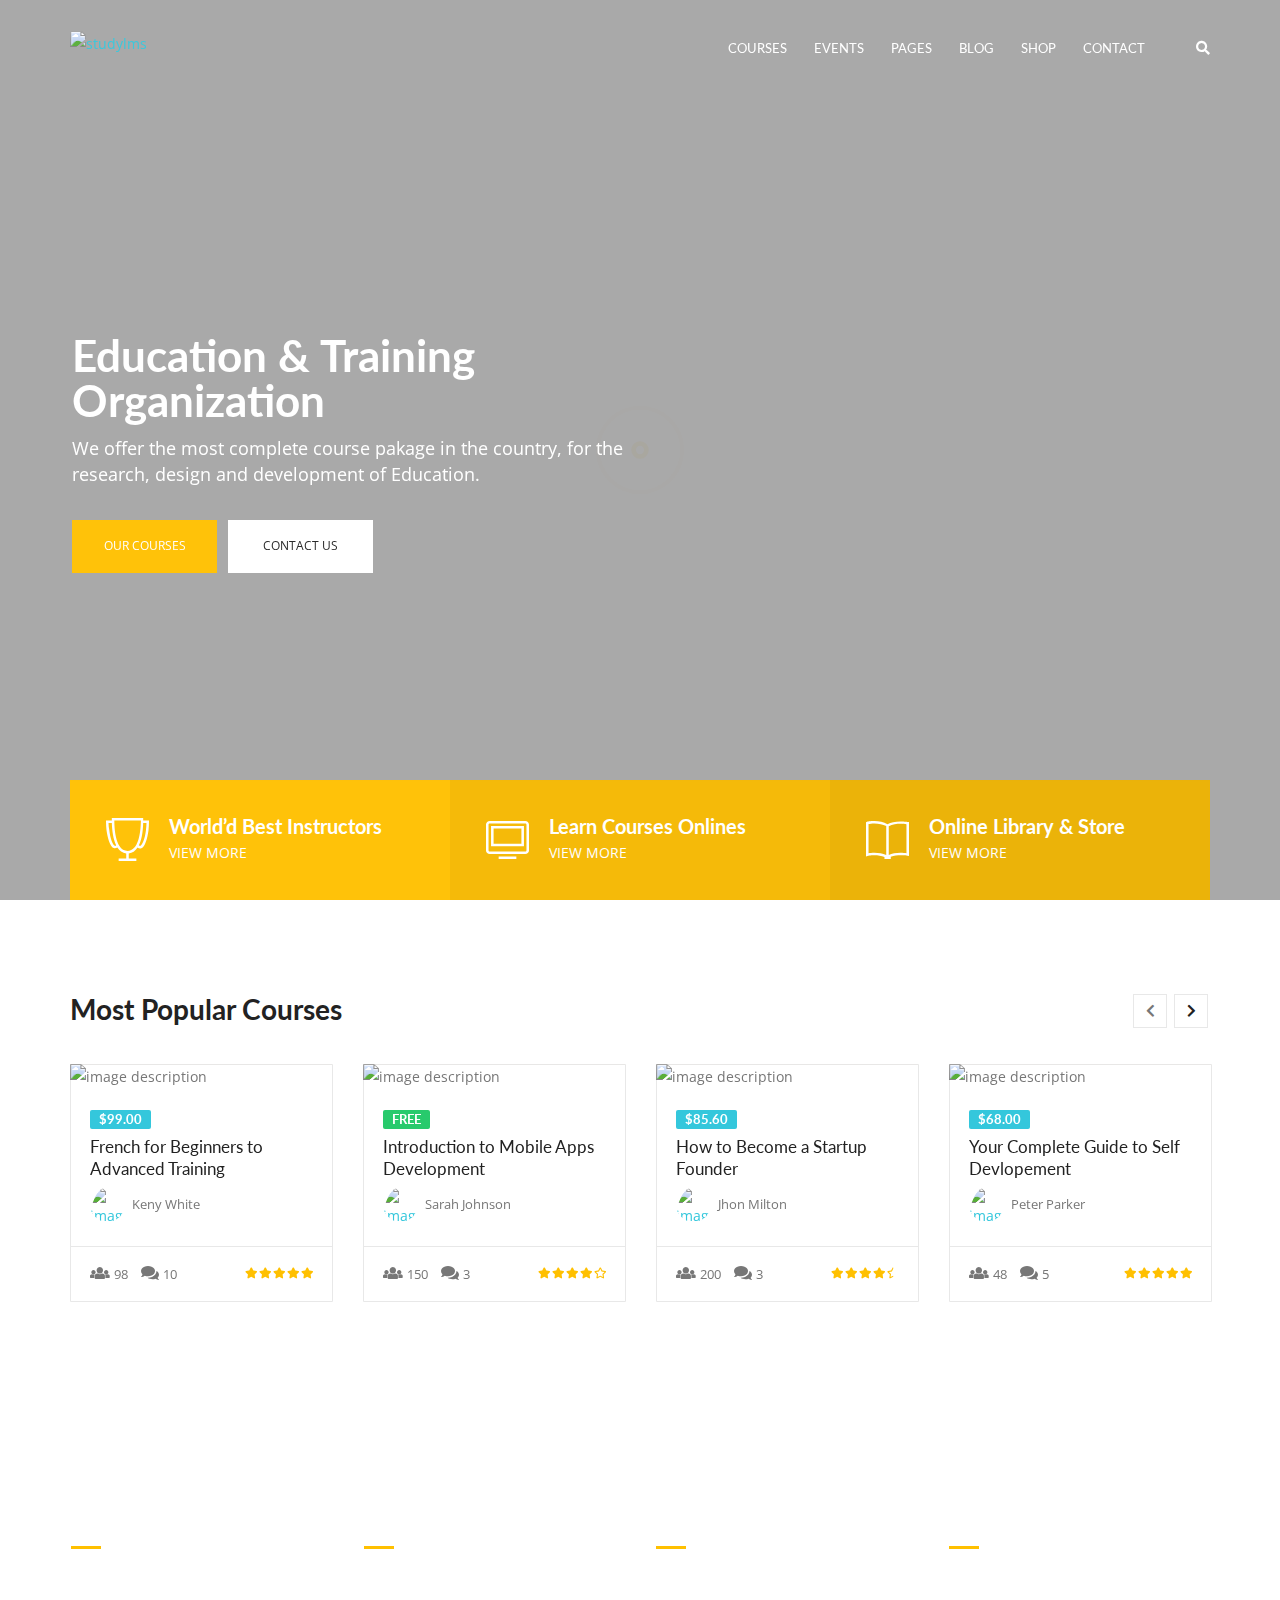
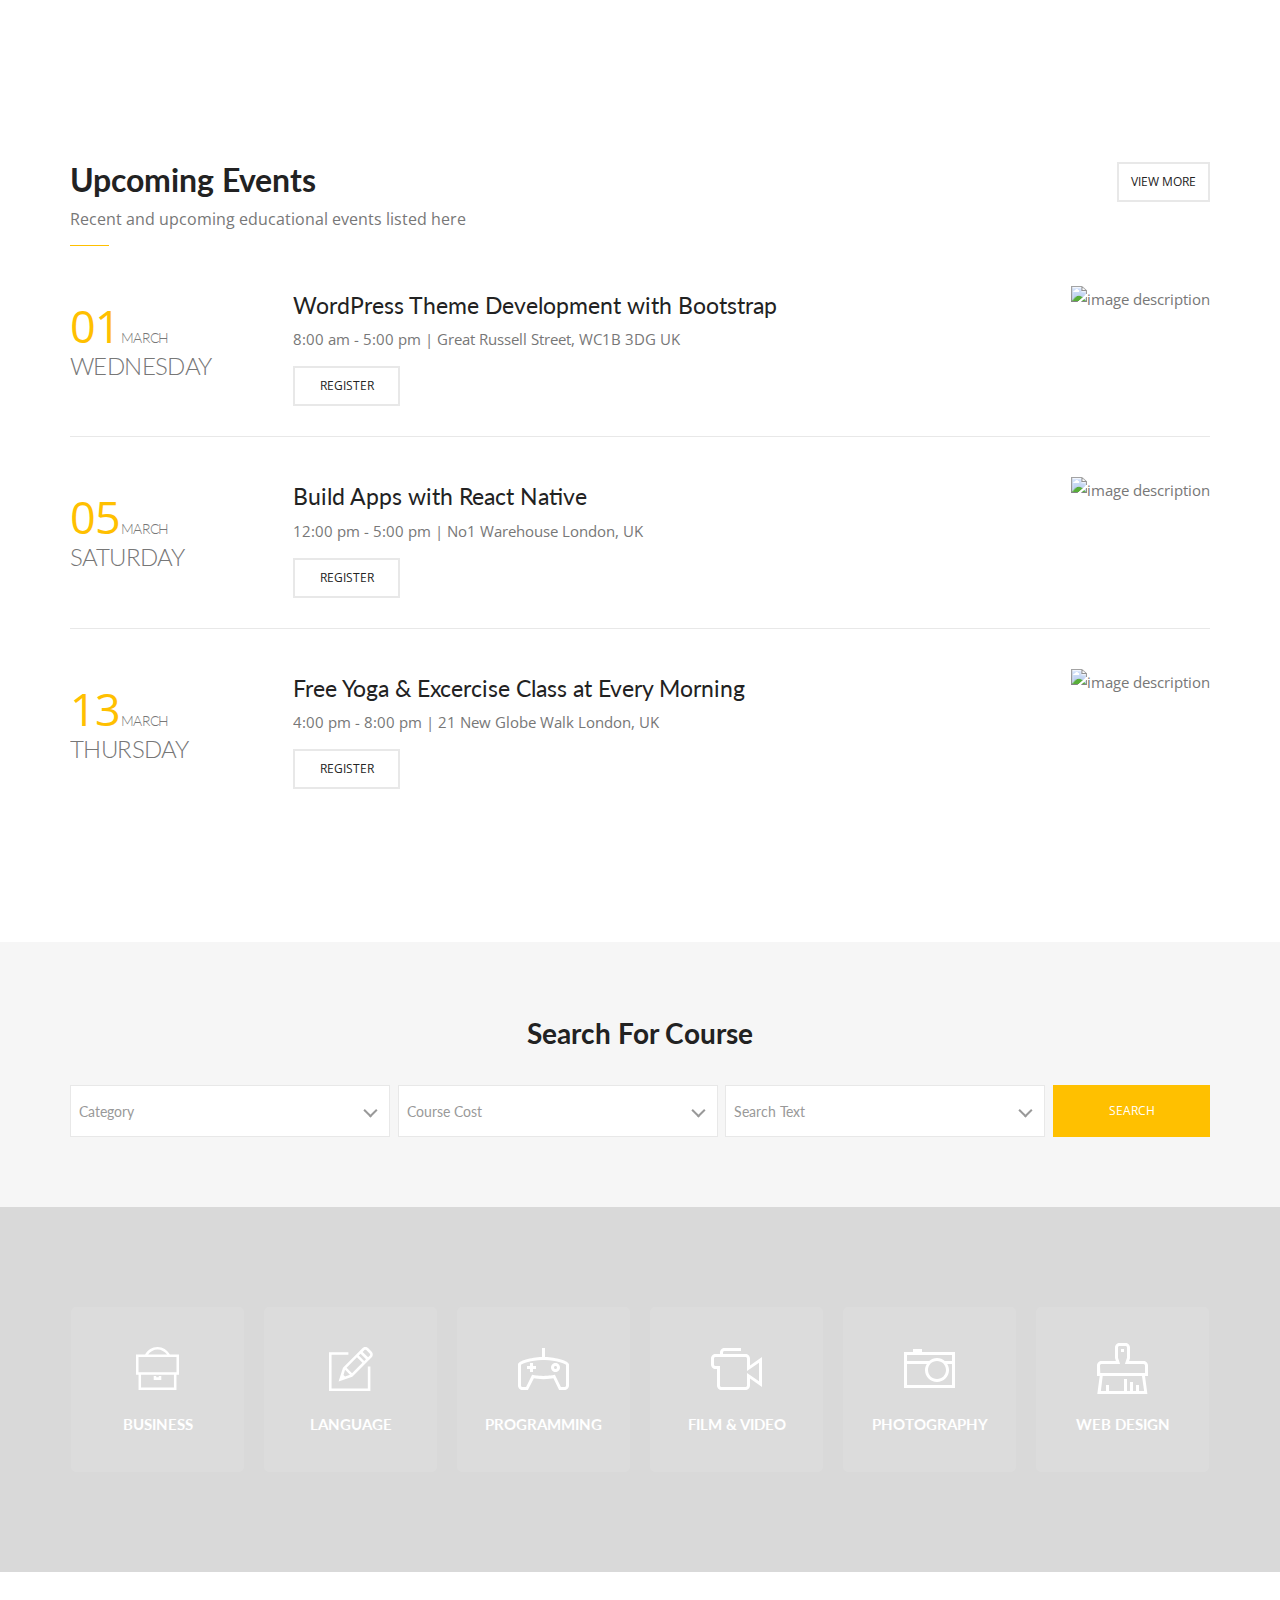
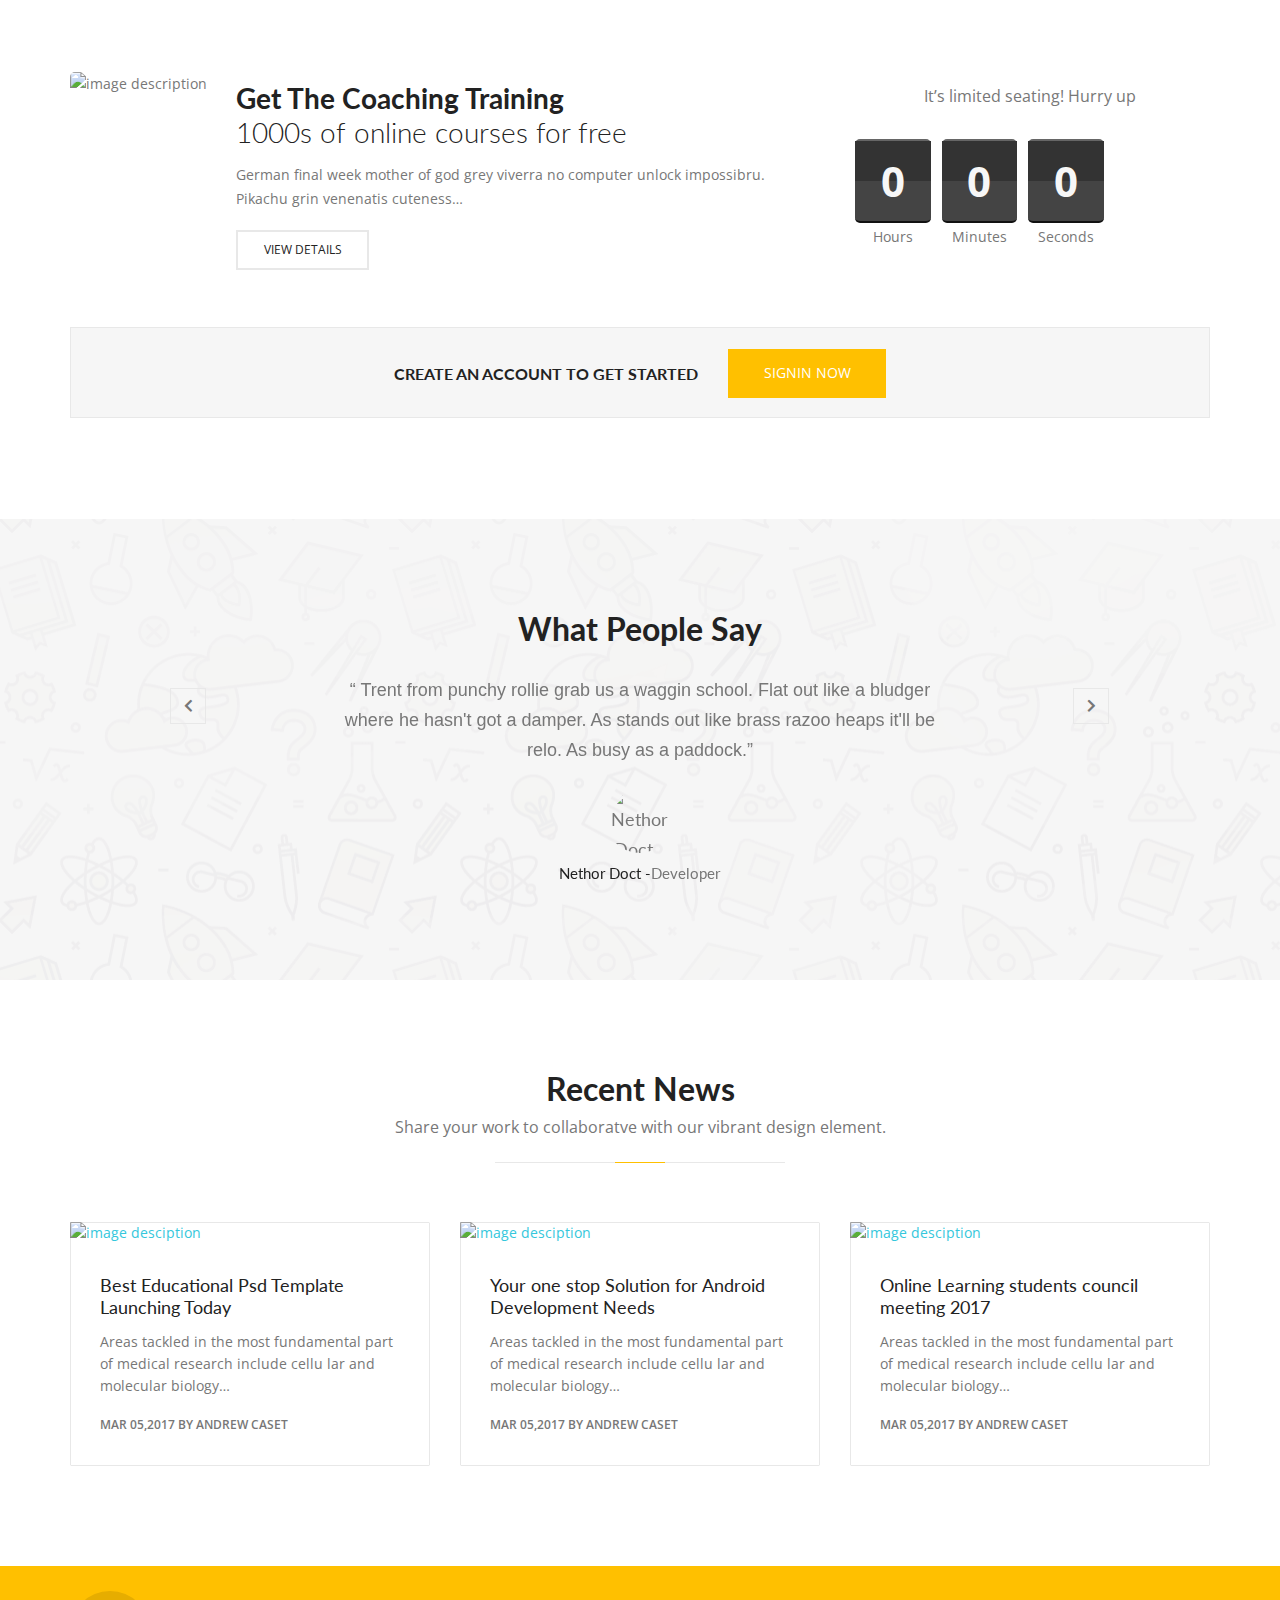
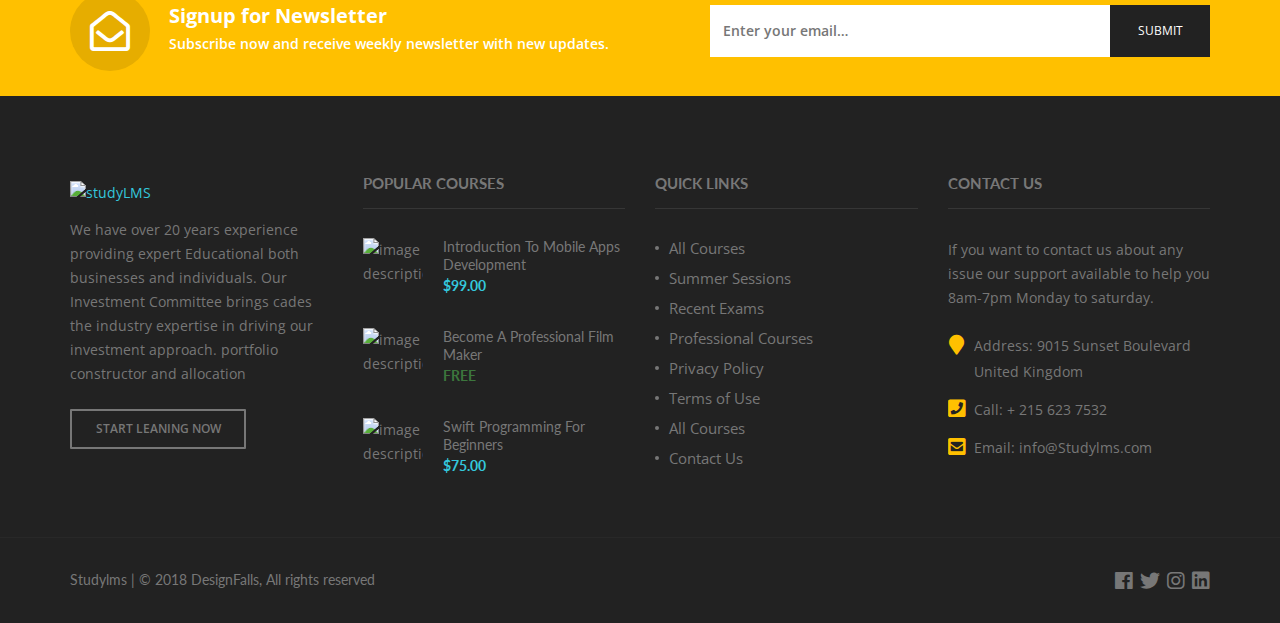
==== commit 36f53df0: "Update index.html" ====
--- a/landing/index.html
+++ b/landing/index.html
@@ -138,53 +138,11 @@
 				<div class="slider fade-slider">
 					<div>
 						<!-- intro block slide -->
-						<article class="intro-block-slide overlay bg-cover" style="background-image: url(http://placehold.it/1920x823);">
+						<article class="intro-block-slide overlay bg-cover" style="background-image: url(images/TBR_WS_imagen1.png);">
 							<div class="align-wrap container">
 								<div class="align">
 									<div class="anim">
 										<h1 class="intro-block-heading">Education &amp; Training Organization</h1>
-									</div>
-									<div class="anim delay1">
-										<p>We offer the most complete course pakage in the country, for the research, design and development of Education.</p>
-									</div>
-									<div class="anim delay2">
-										<div class="btns-wrap">
-											<a href="courses-list.html" class="btn btn-warning btn-theme text-uppercase">Our Courses</a>
-											<a href="contact.html" class="btn btn-white text-uppercase">Contact us</a>
-										</div>
-									</div>
-								</div>
-							</div>
-						</article>
-					</div>
-					<div>
-						<!-- intro block slide -->
-						<article class="intro-block-slide overlay bg-cover" style="background-image: url(http://placehold.it/1920x823);">
-							<div class="align-wrap container">
-								<div class="align">
-									<div class="anim">
-										<h1 class="intro-block-heading">Education Organization</h1>
-									</div>
-									<div class="anim delay1">
-										<p>We offer the most complete course pakage in the country, for the research, design and development of Education.</p>
-									</div>
-									<div class="anim delay2">
-										<div class="btns-wrap">
-											<a href="courses-list.html" class="btn btn-warning btn-theme text-uppercase">Our Courses</a>
-											<a href="contact.html" class="btn btn-white text-uppercase">Contact us</a>
-										</div>
-									</div>
-								</div>
-							</div>
-						</article>
-					</div>
-					<div>
-						<!-- intro block slide -->
-						<article class="intro-block-slide overlay bg-cover" style="background-image: url(http://placehold.it/1920x823);">
-							<div class="align-wrap container">
-								<div class="align">
-									<div class="anim">
-										<h1 class="intro-block-heading">Training Organization</h1>
 									</div>
 									<div class="anim delay1">
 										<p>We offer the most complete course pakage in the country, for the research, design and development of Education.</p>
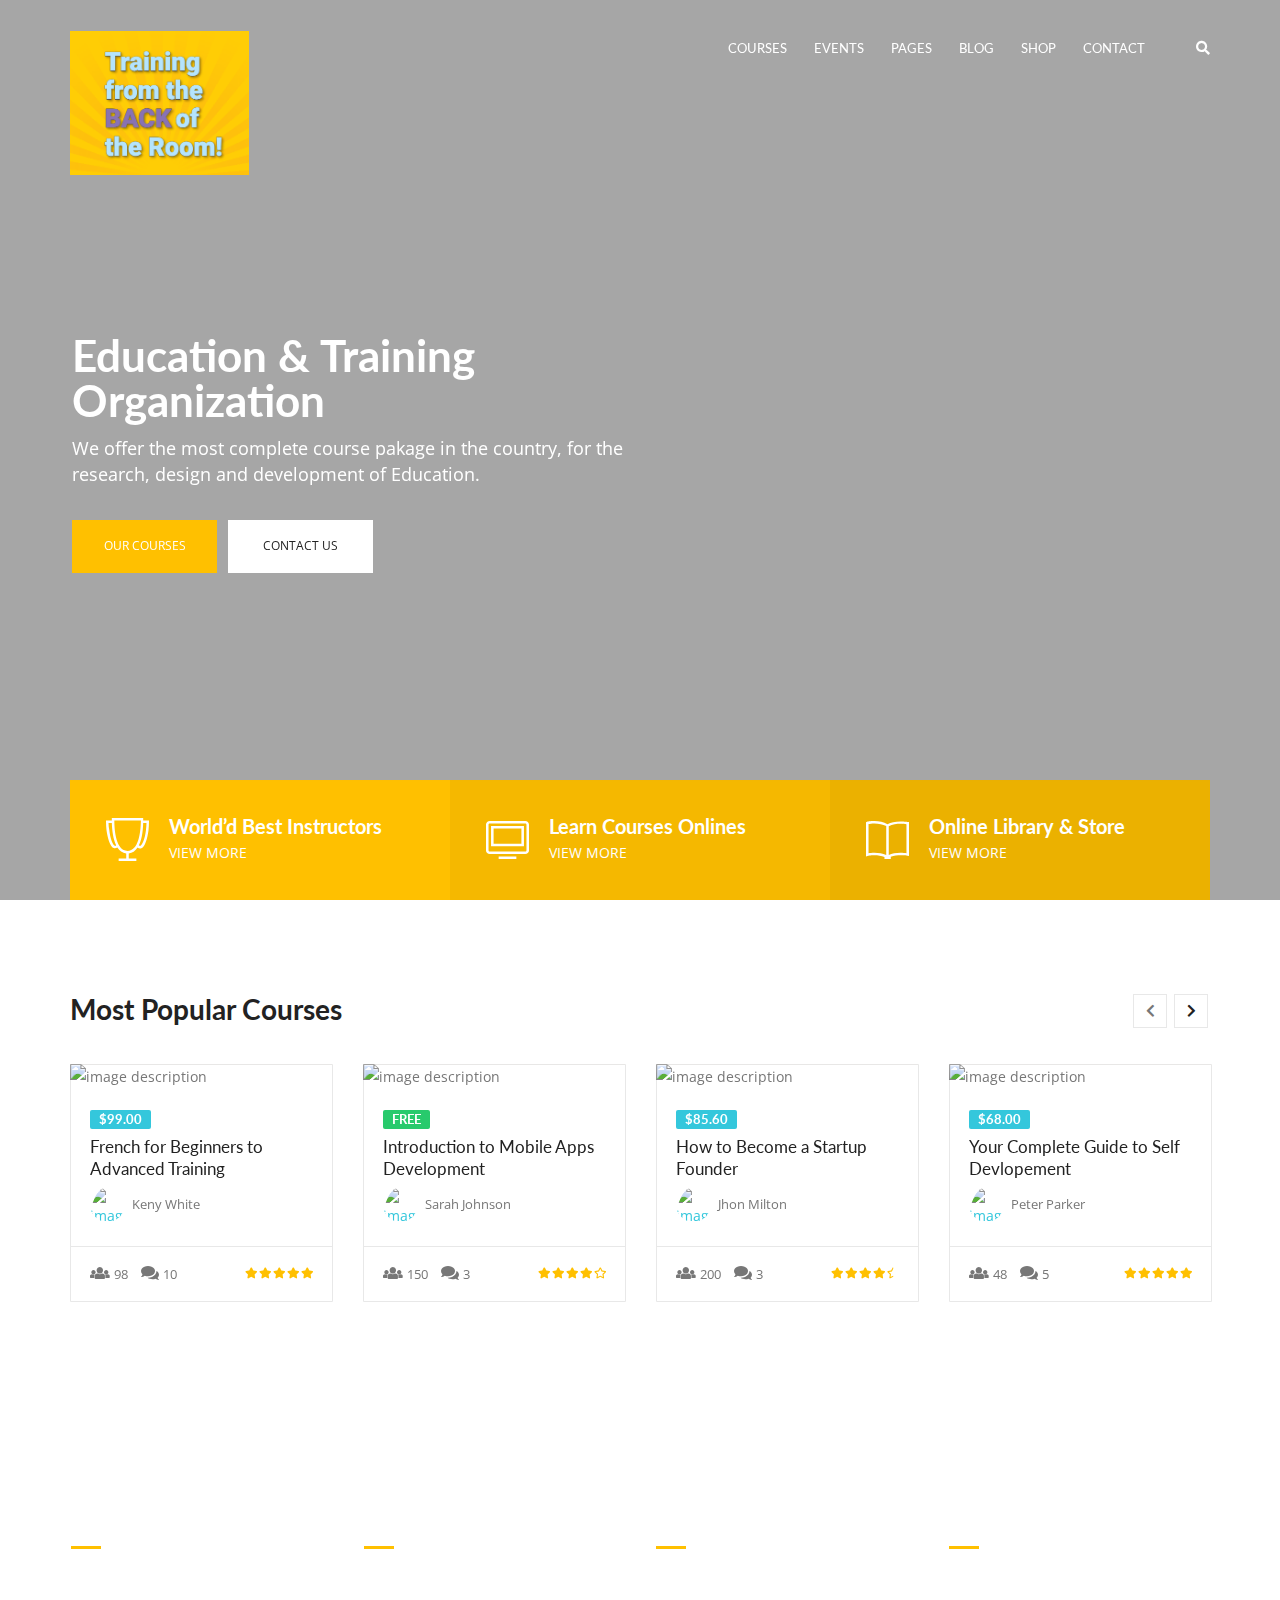
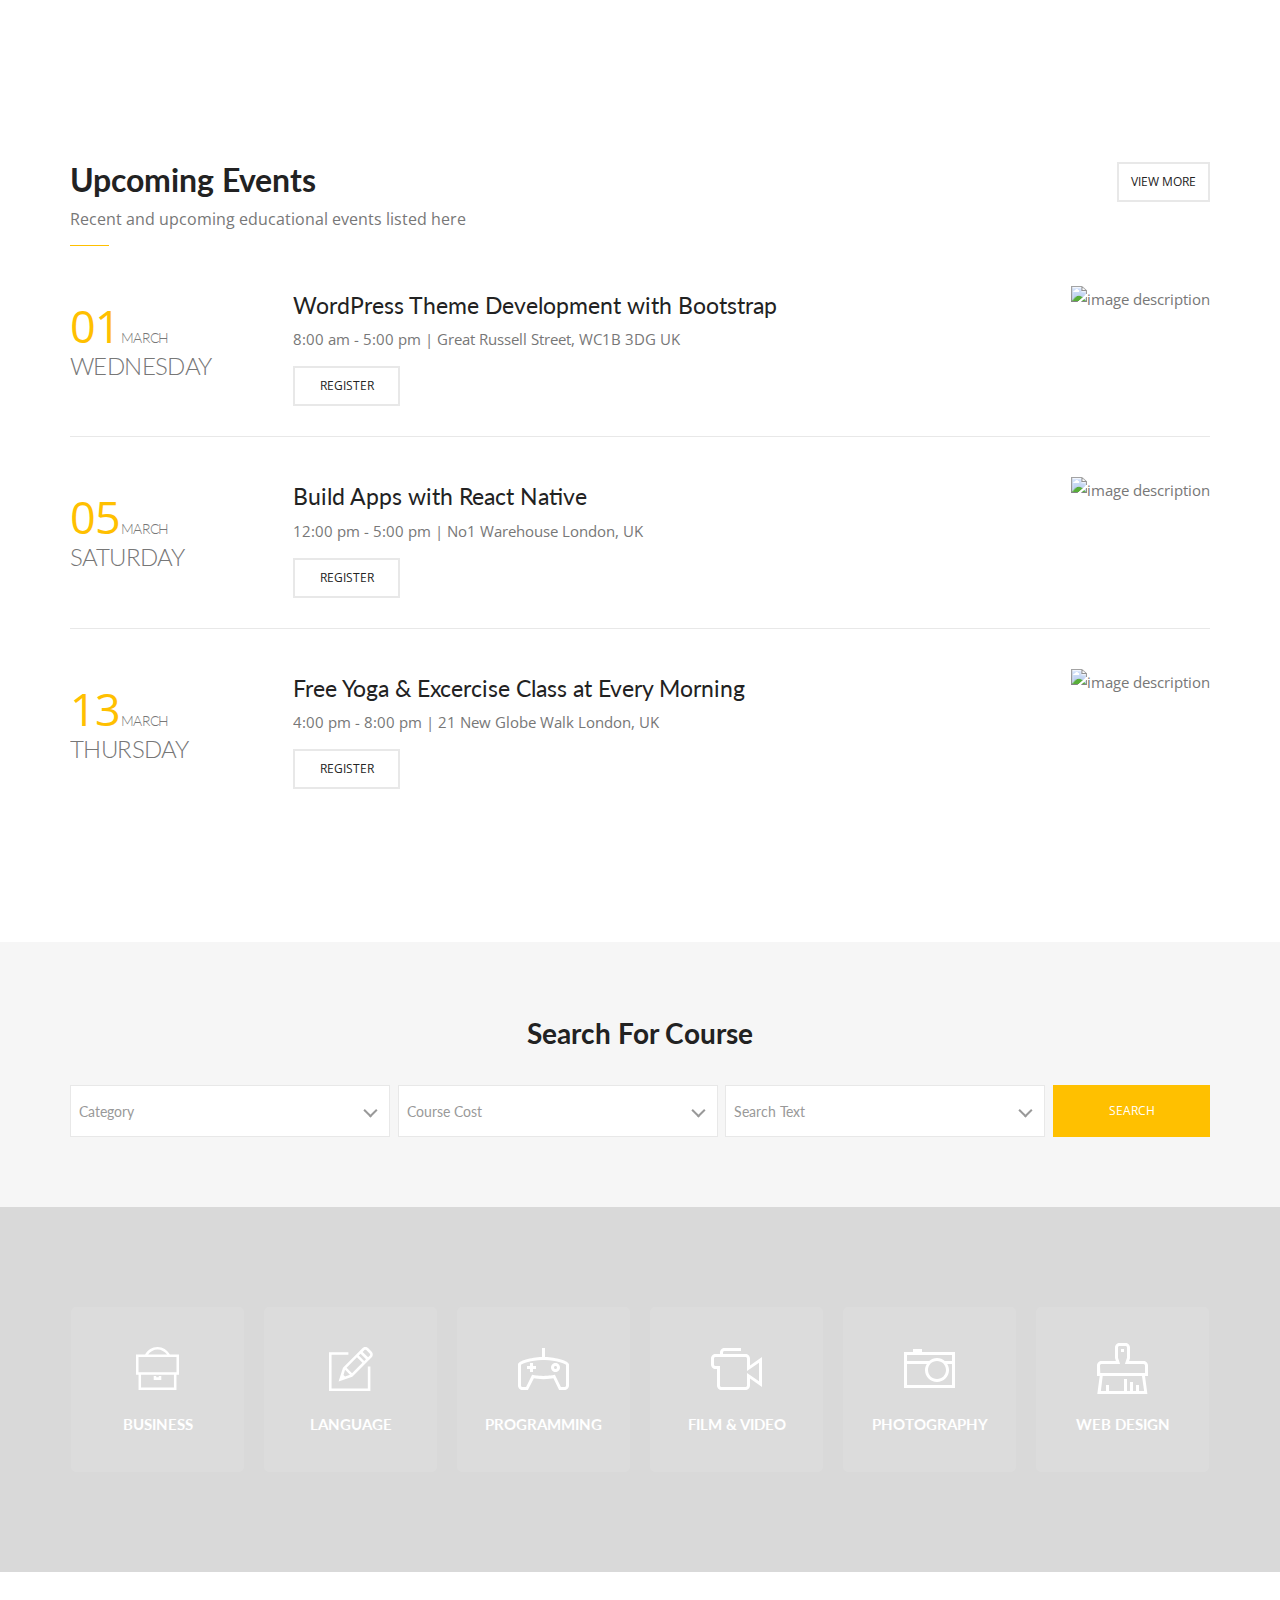
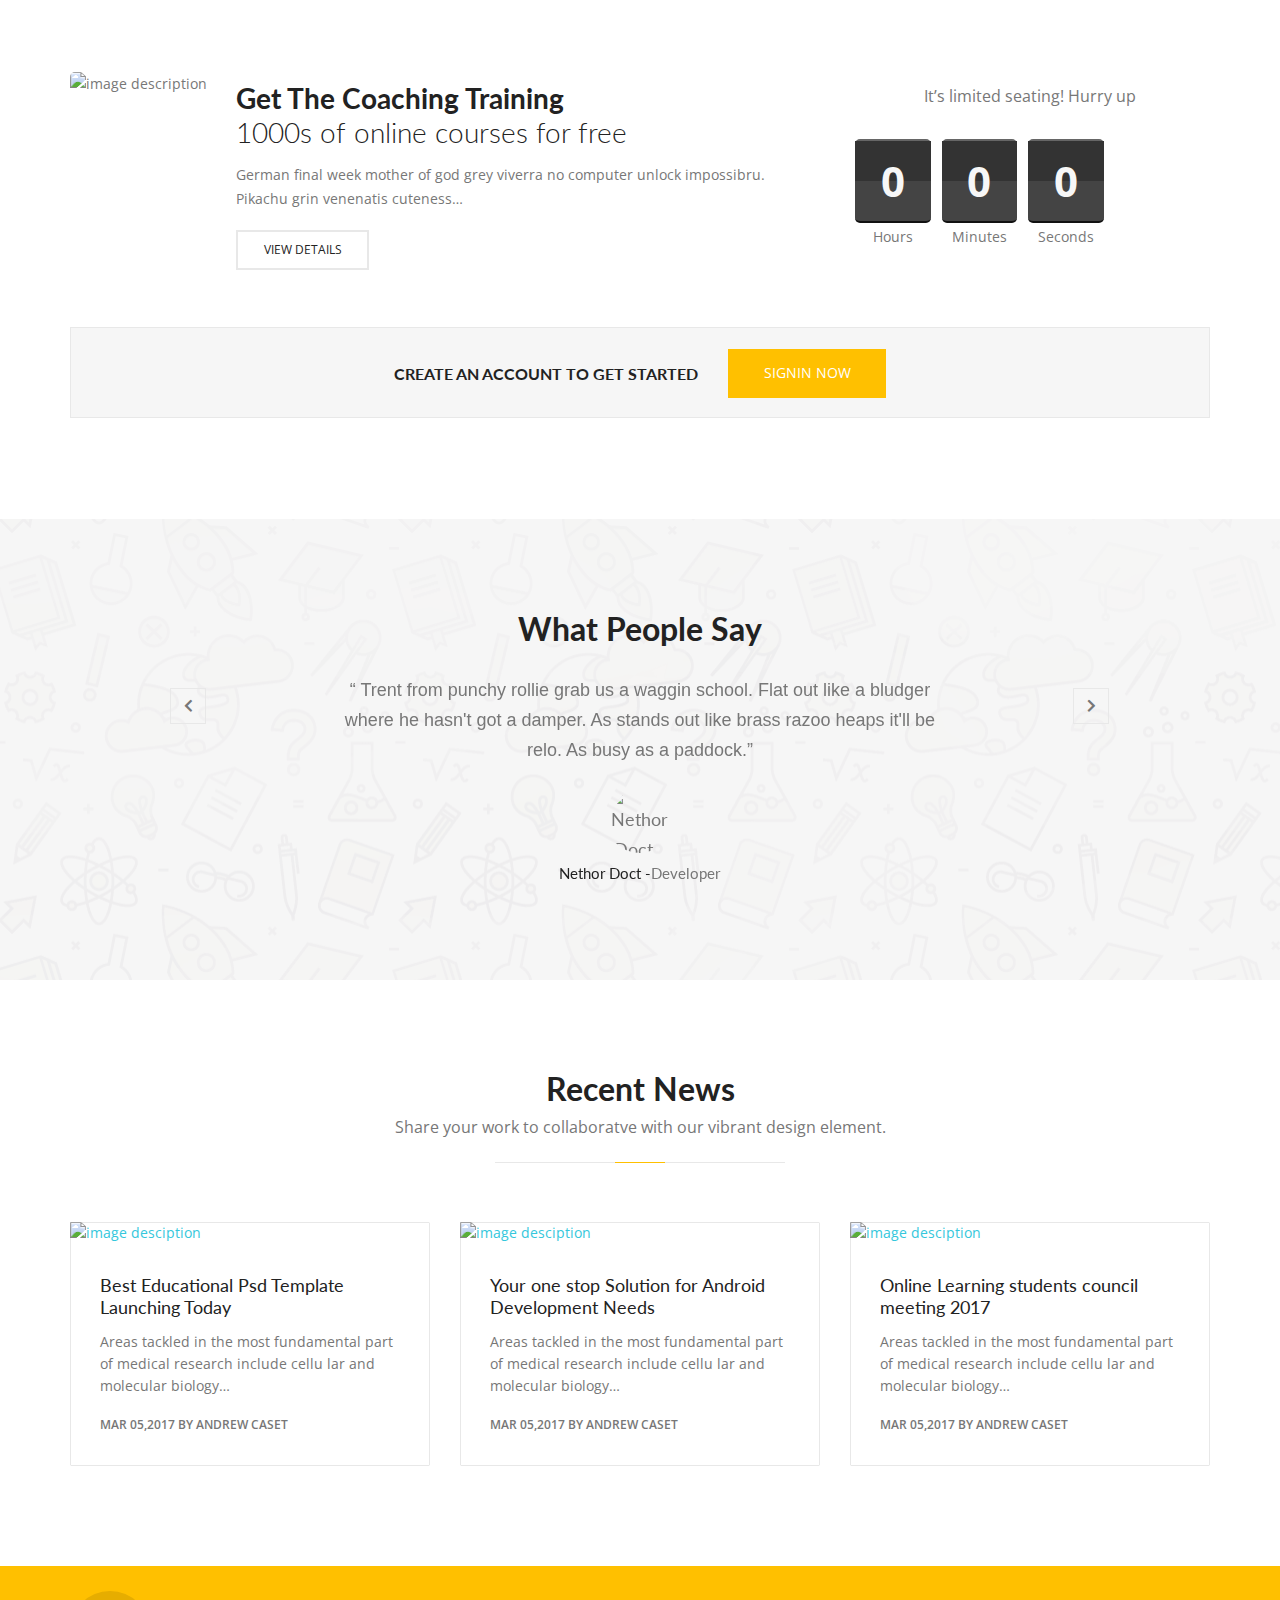
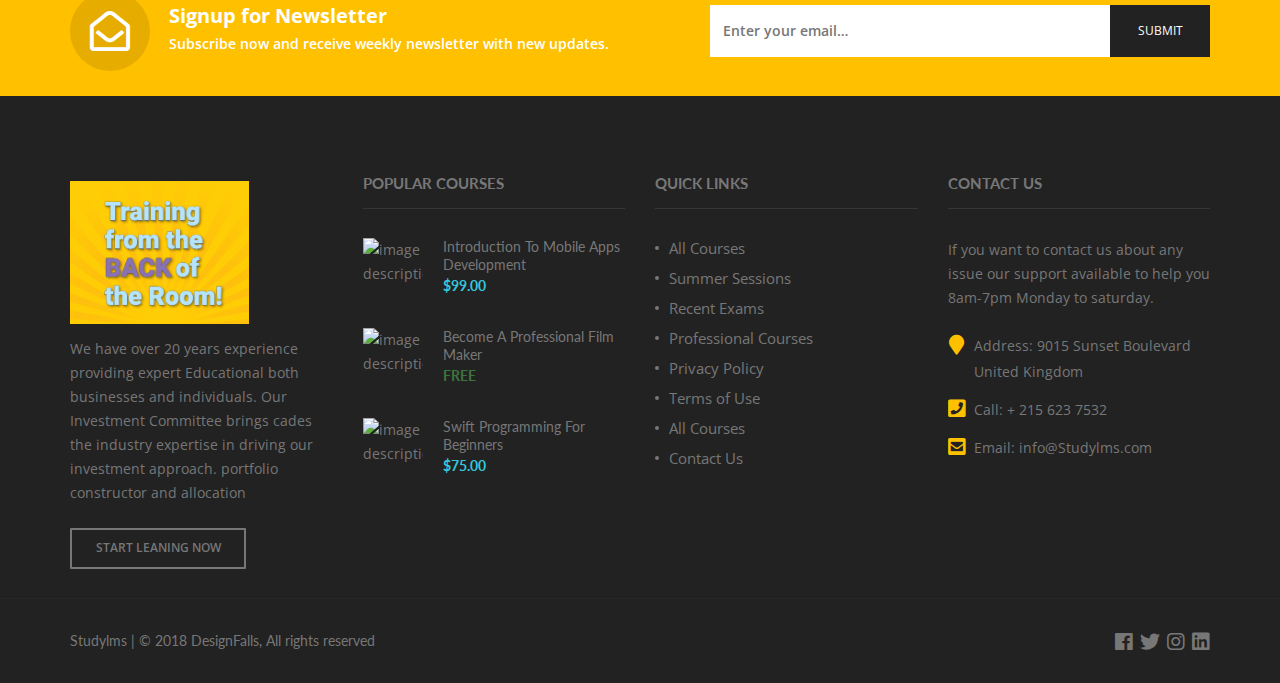
==== commit e4f490b2: "Merge pull request #4 from merybere/main" ====
--- a/landing/index.html
+++ b/landing/index.html
@@ -41,9 +41,32 @@
 							<!-- logo -->
 							<div class="logo">
 								<a href=".html">
-									<img class="hidden-xs" src="images/logo.png" alt="studylms">
-									<img class="hidden-sm hidden-md hidden-lg" src="images/logo-dark.png" alt="studylms">
+									<img class="hidden-xs" src="images/TBR_logo.png" alt="Logo Training from the Back of the ROOM!">
+									<img class="hidden-sm hidden-md hidden-lg" src="images/TBR_logo.png" alt="Logo Training from the Back of the ROOM!">
 								</a>
+								<!-- logo TBR en código,sólo texto a falta de background -->
+								<!-- <svg xmlns="http://www.w3.org/2000/svg" viewBox="0 0 350 330" class="tbr-phrase">
+									<defs>
+										<radialGradient id="gradient-background" cx="0%" cy="100%" r="100%" fx="0%" fy="100%">
+											<stop offset="50%" style="stop-color: var(--color-background-2); stop-opacity:1"></stop>
+											<stop offset="100%" style="stop-color: var(--color-background-1); stop-opacity:1"></stop>
+										</radialGradient>
+										<filter id="drop-shadow" x="-50%" y="-50%" width="200%" height="200%">
+											<feGaussianBlur in="SourceAlpha" stdDeviation="3"></feGaussianBlur>
+											<feOffset dx="4" dy="4" result="offsetblur"></feOffset>
+											<feFlood flood-color="rgba(0,0,0,0.35)"></feFlood>
+											<feComposite in2="offsetblur" operator="in"></feComposite>
+											<feMerge>
+												<feMergeNode></feMergeNode>
+												<feMergeNode in="SourceGraphic"></feMergeNode>
+											</feMerge>
+										</filter>
+									</defs>
+									<text x="10" y="70">Training</text>
+									<text x="10" y="150">from the</text>
+									<text x="10" y="230" class="highlighted">BACK</text>
+									<text x="210" y="230">of</text><text x="10" y="310">the Room!</text>
+								</svg> -->
 							</div>
 						</div>
 						<div class="col-xs-6 col-sm-9 static-block">
@@ -905,7 +928,7 @@
 			<aside class="aside container">
 				<div class="row">
 					<div class="col-xs-12 col-sm-6 col-md-3 col">
-						<div class="logo"><a href=".html"><img src="images/logo.png" alt="studyLMS"></a></div>
+						<div class="logo"><a href=".html"><img src="images/TBR_logo.png" alt="Logo Training from the Back of the ROOM!"></a></div>
 						<p>We have over 20 years experience providing expert Educational both businesses and individuals. Our Investment Committee brings cades the industry expertise in driving our investment approach. portfolio constructor and allocation</p>
 						<a href="#" class="btn btn-default text-uppercase">Start Leaning Now</a>
 					</div>
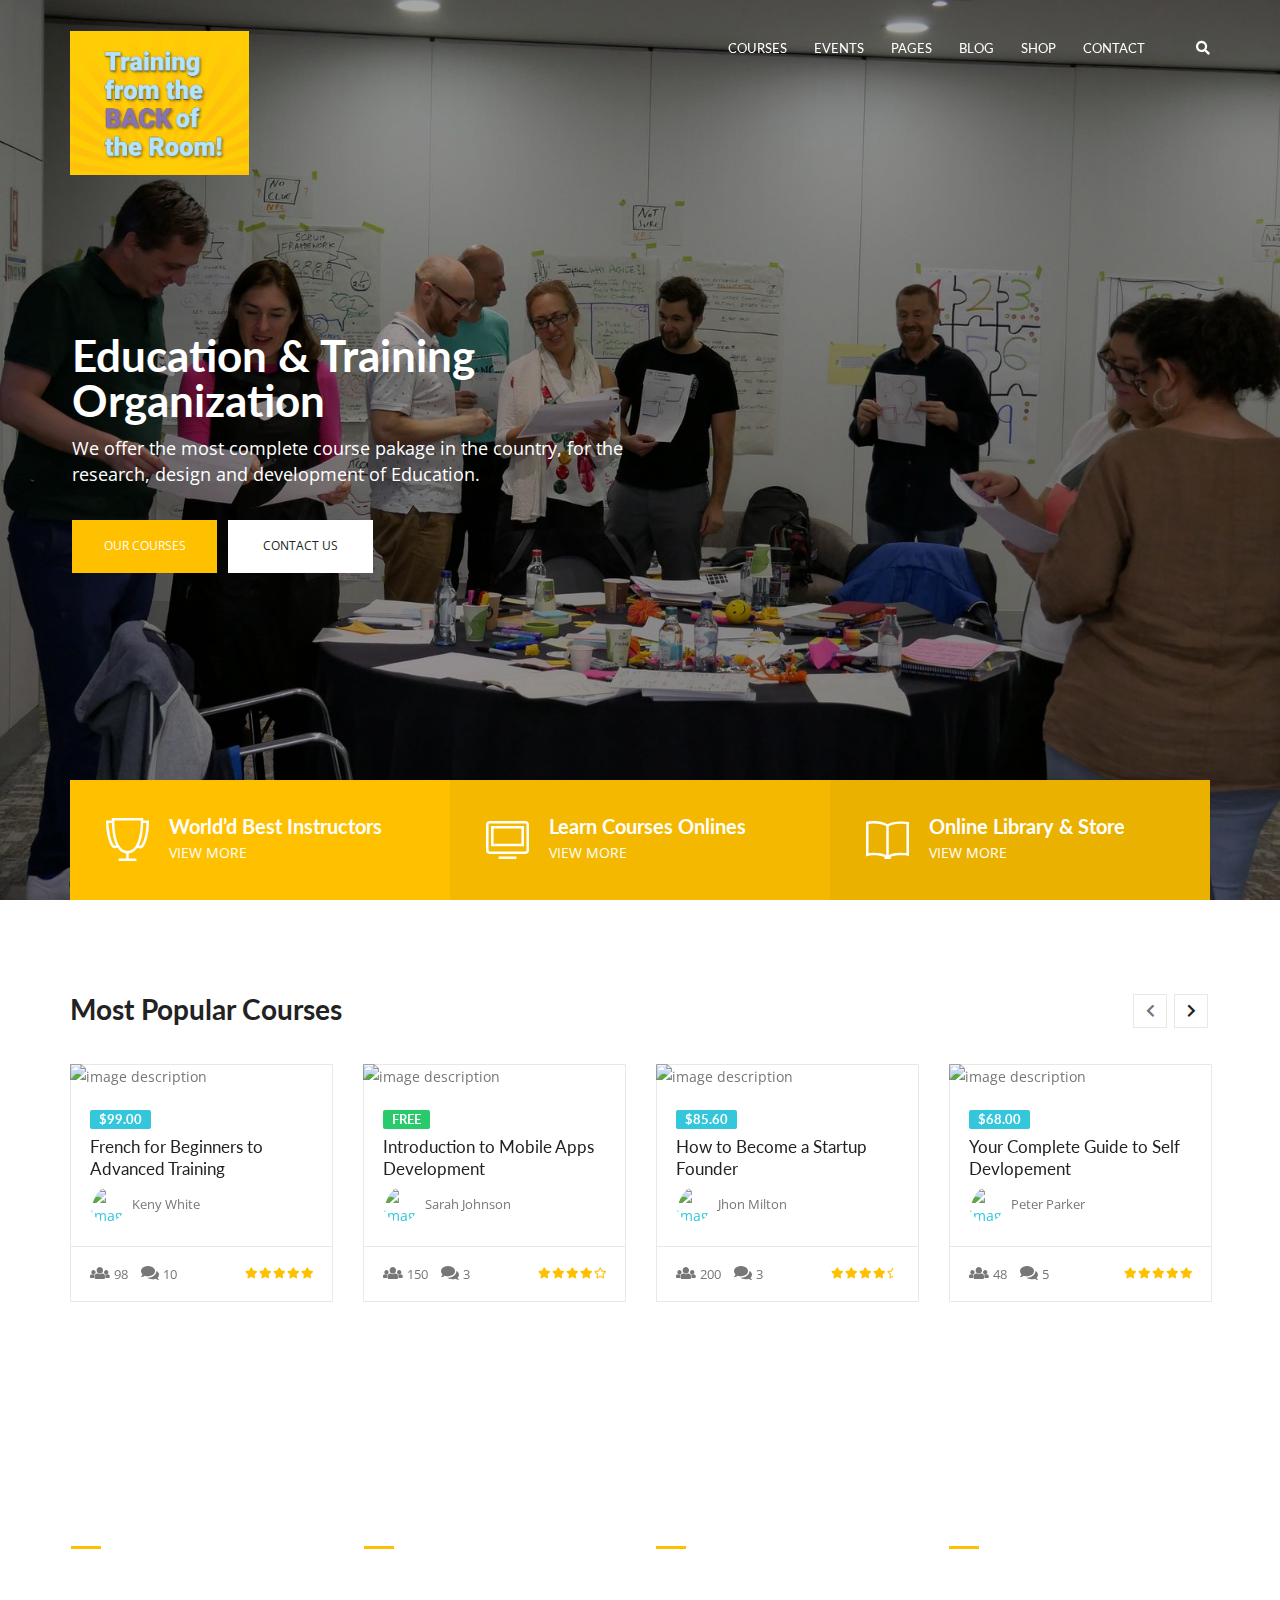
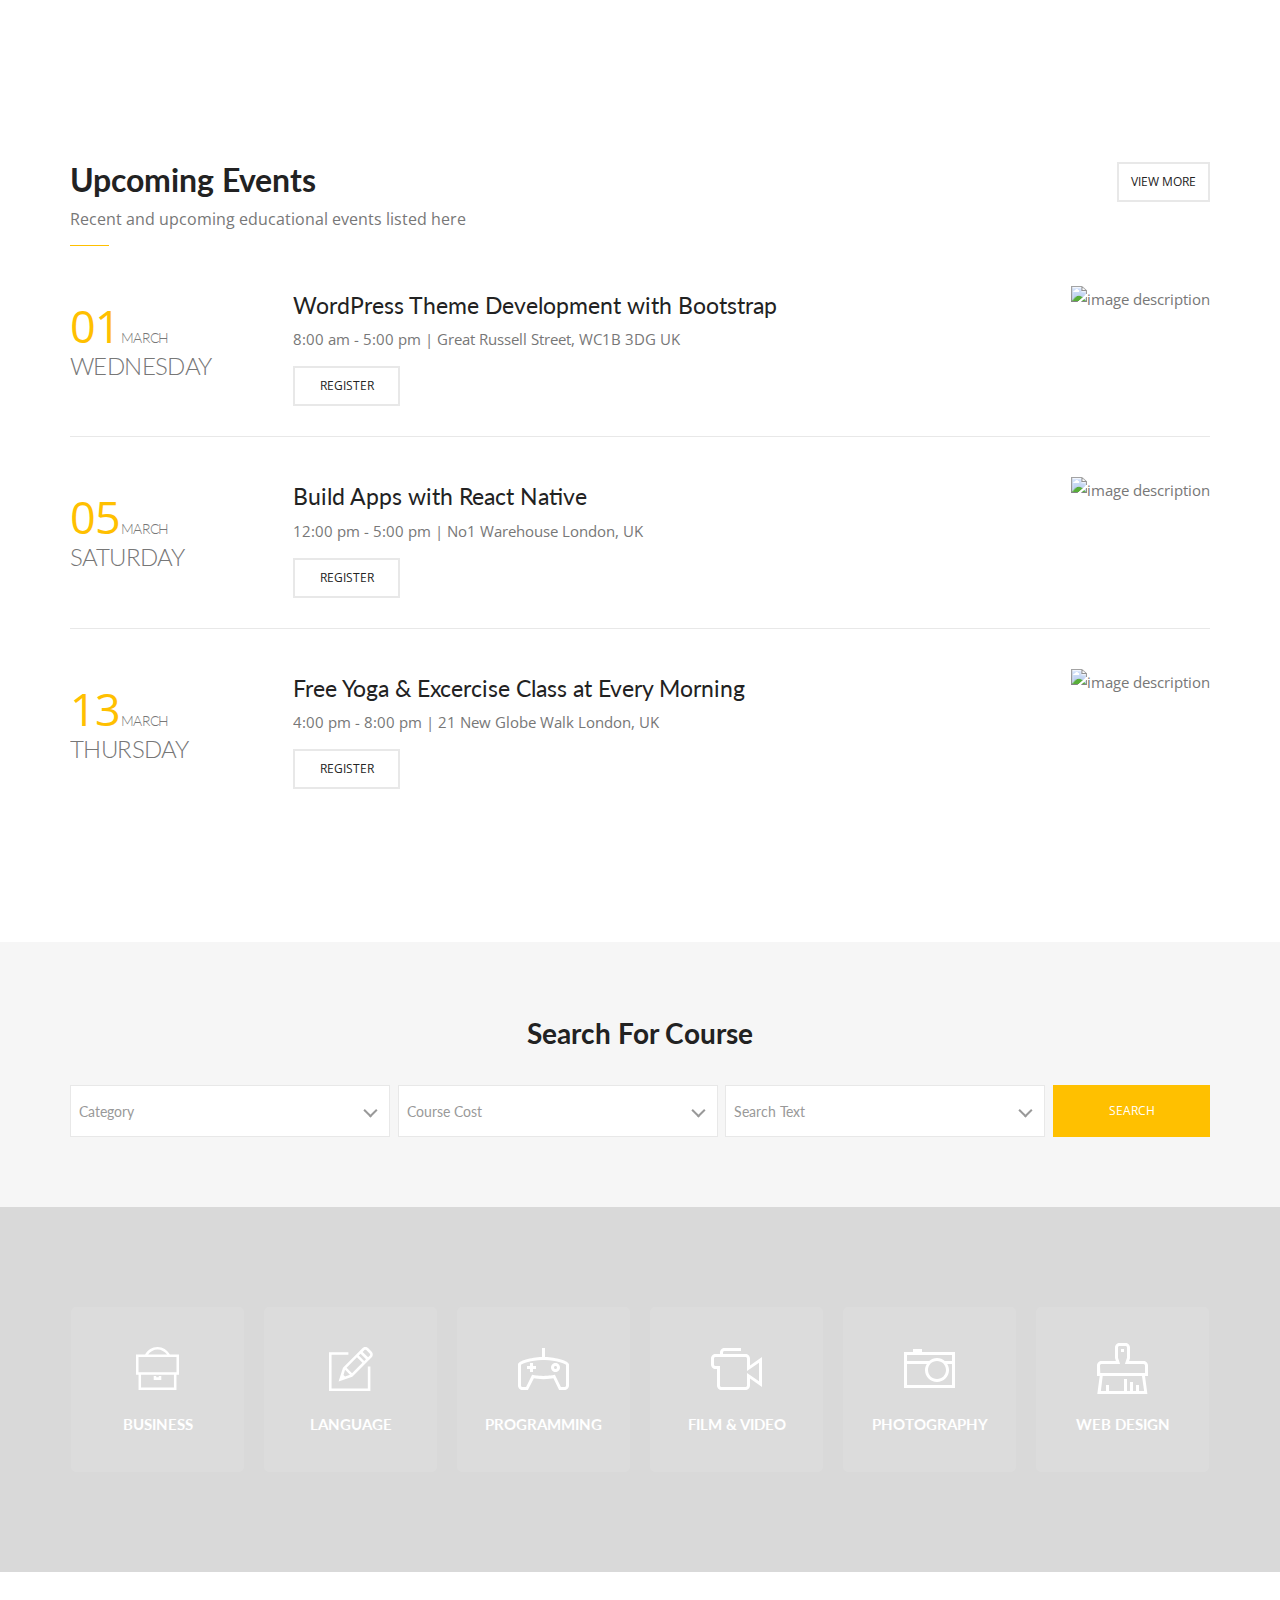
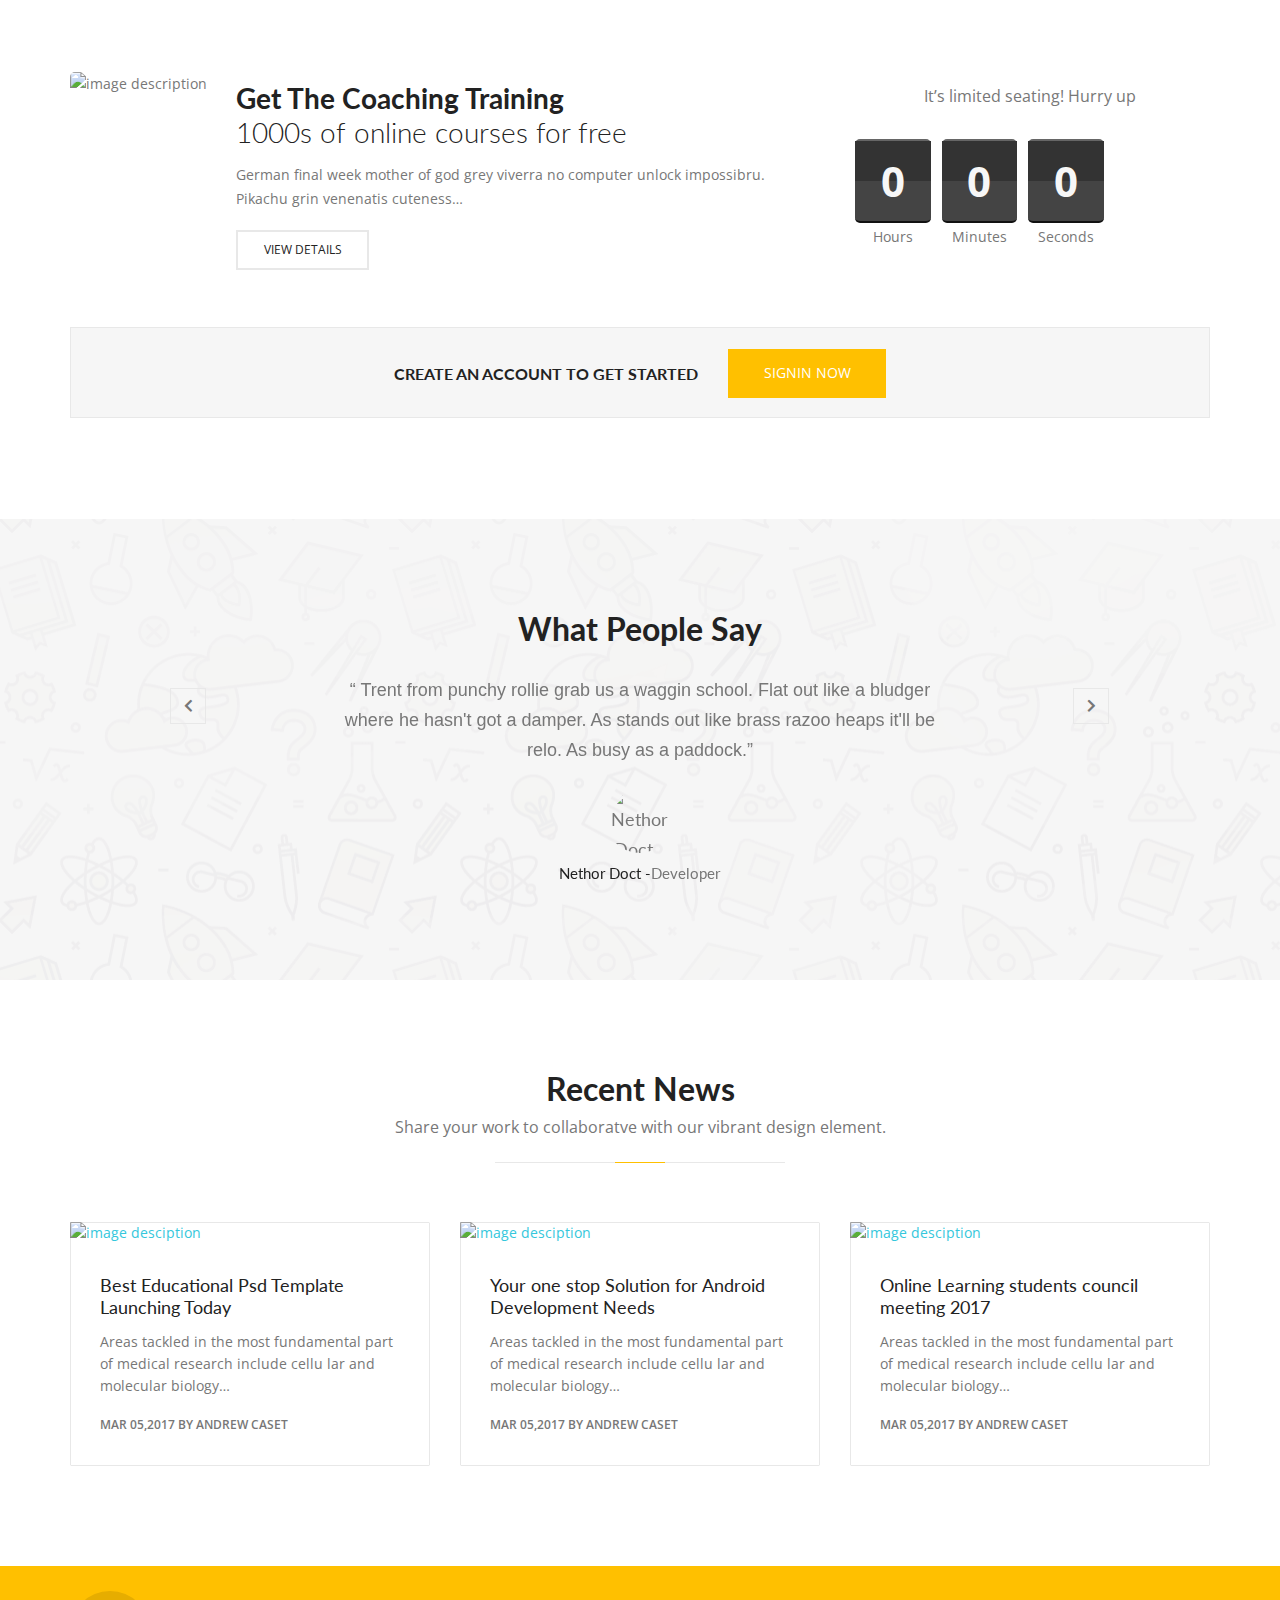
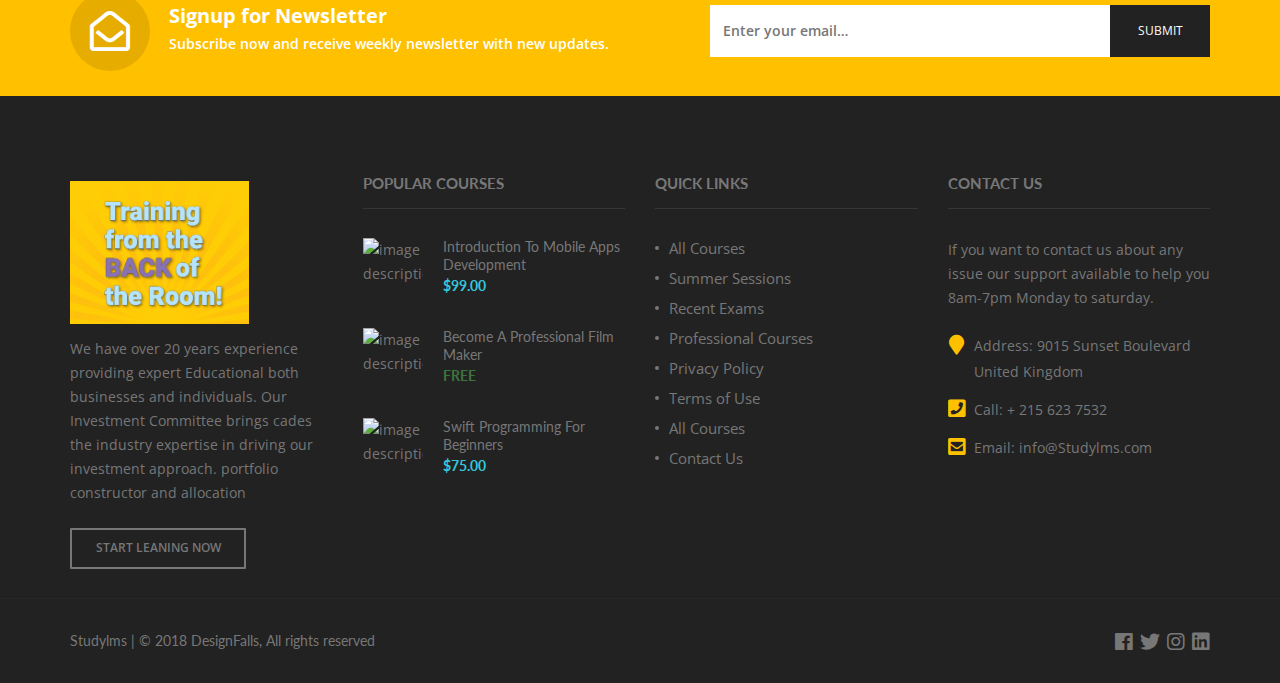
==== commit ed1a6502: "Update index.html link a imagen background cabecera" ====
--- a/landing/index.html
+++ b/landing/index.html
@@ -32,7 +32,6 @@
 	<div id="wrapper">
 		<!-- header of the page -->
 		<header id="page-header" class="page-header-stick">
-			<!-- top bar -->
 			<!-- header holder -->
 			<div class="header-holder">
 				<div class="container">
@@ -40,7 +39,7 @@
 						<div class="col-xs-6 col-sm-3">
 							<!-- logo -->
 							<div class="logo">
-								<a href=".html">
+								<a href="index.html">
 									<img class="hidden-xs" src="images/TBR_logo.png" alt="Logo Training from the Back of the ROOM!">
 									<img class="hidden-sm hidden-md hidden-lg" src="images/TBR_logo.png" alt="Logo Training from the Back of the ROOM!">
 								</a>
@@ -161,7 +160,7 @@
 				<div class="slider fade-slider">
 					<div>
 						<!-- intro block slide -->
-						<article class="intro-block-slide overlay bg-cover" style="background-image: url(images/TBR_WS_imagen1.png);">
+						<article class="intro-block-slide overlay bg-cover" style="background-image: url(images/TBR_WS_imagen1.jpeg);">
 							<div class="align-wrap container">
 								<div class="align">
 									<div class="anim">
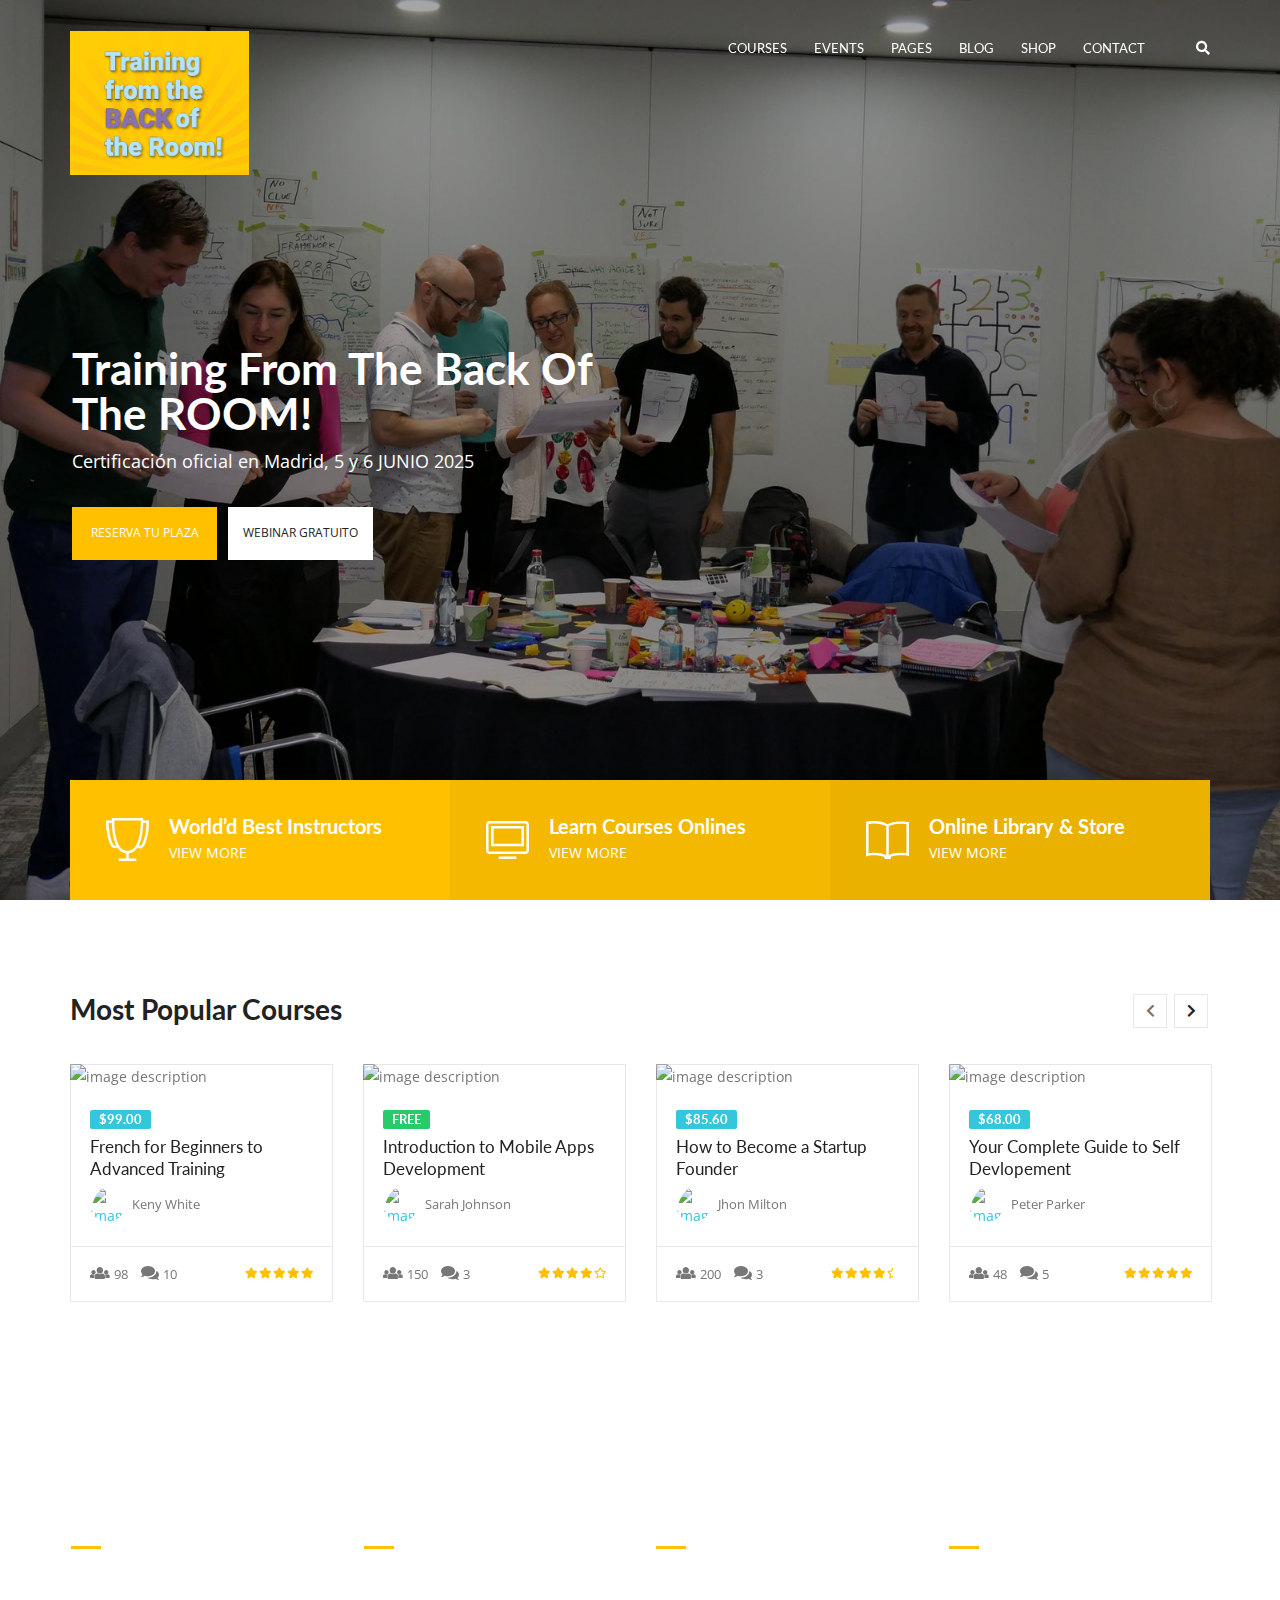
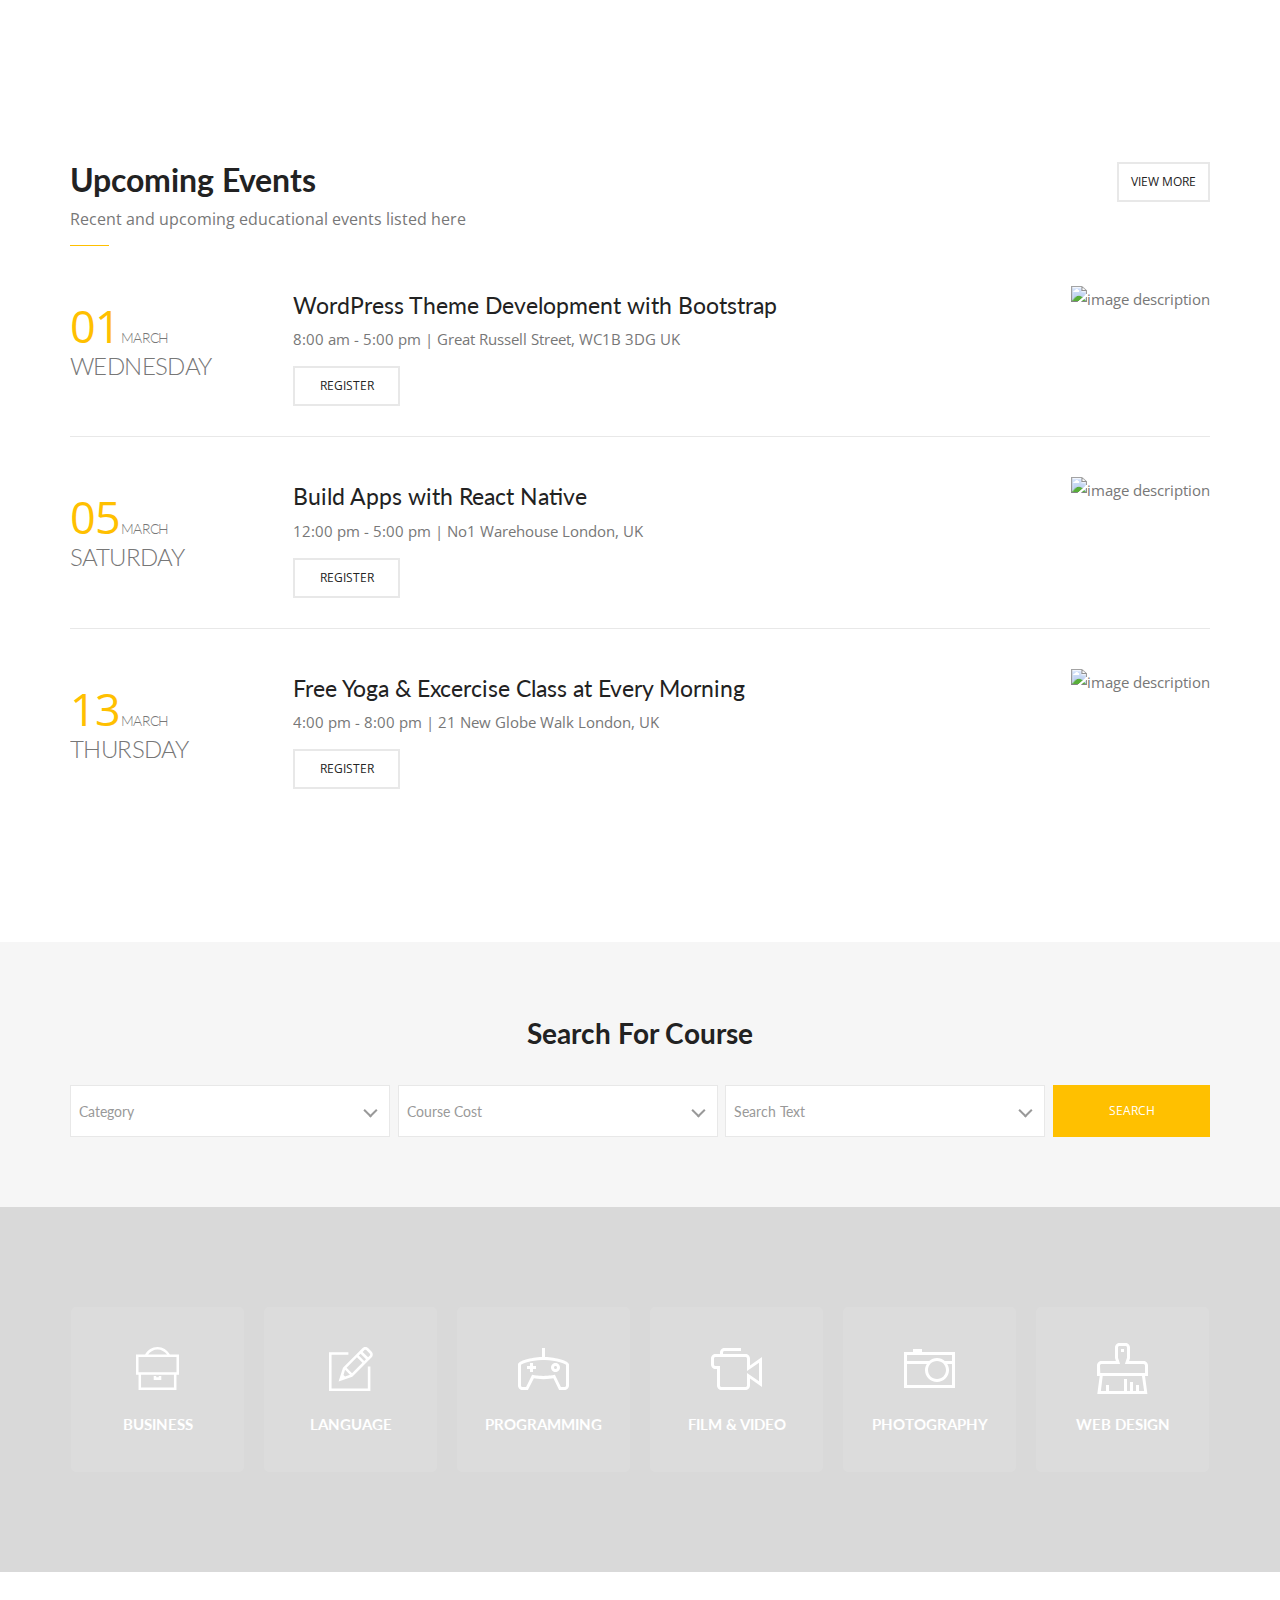
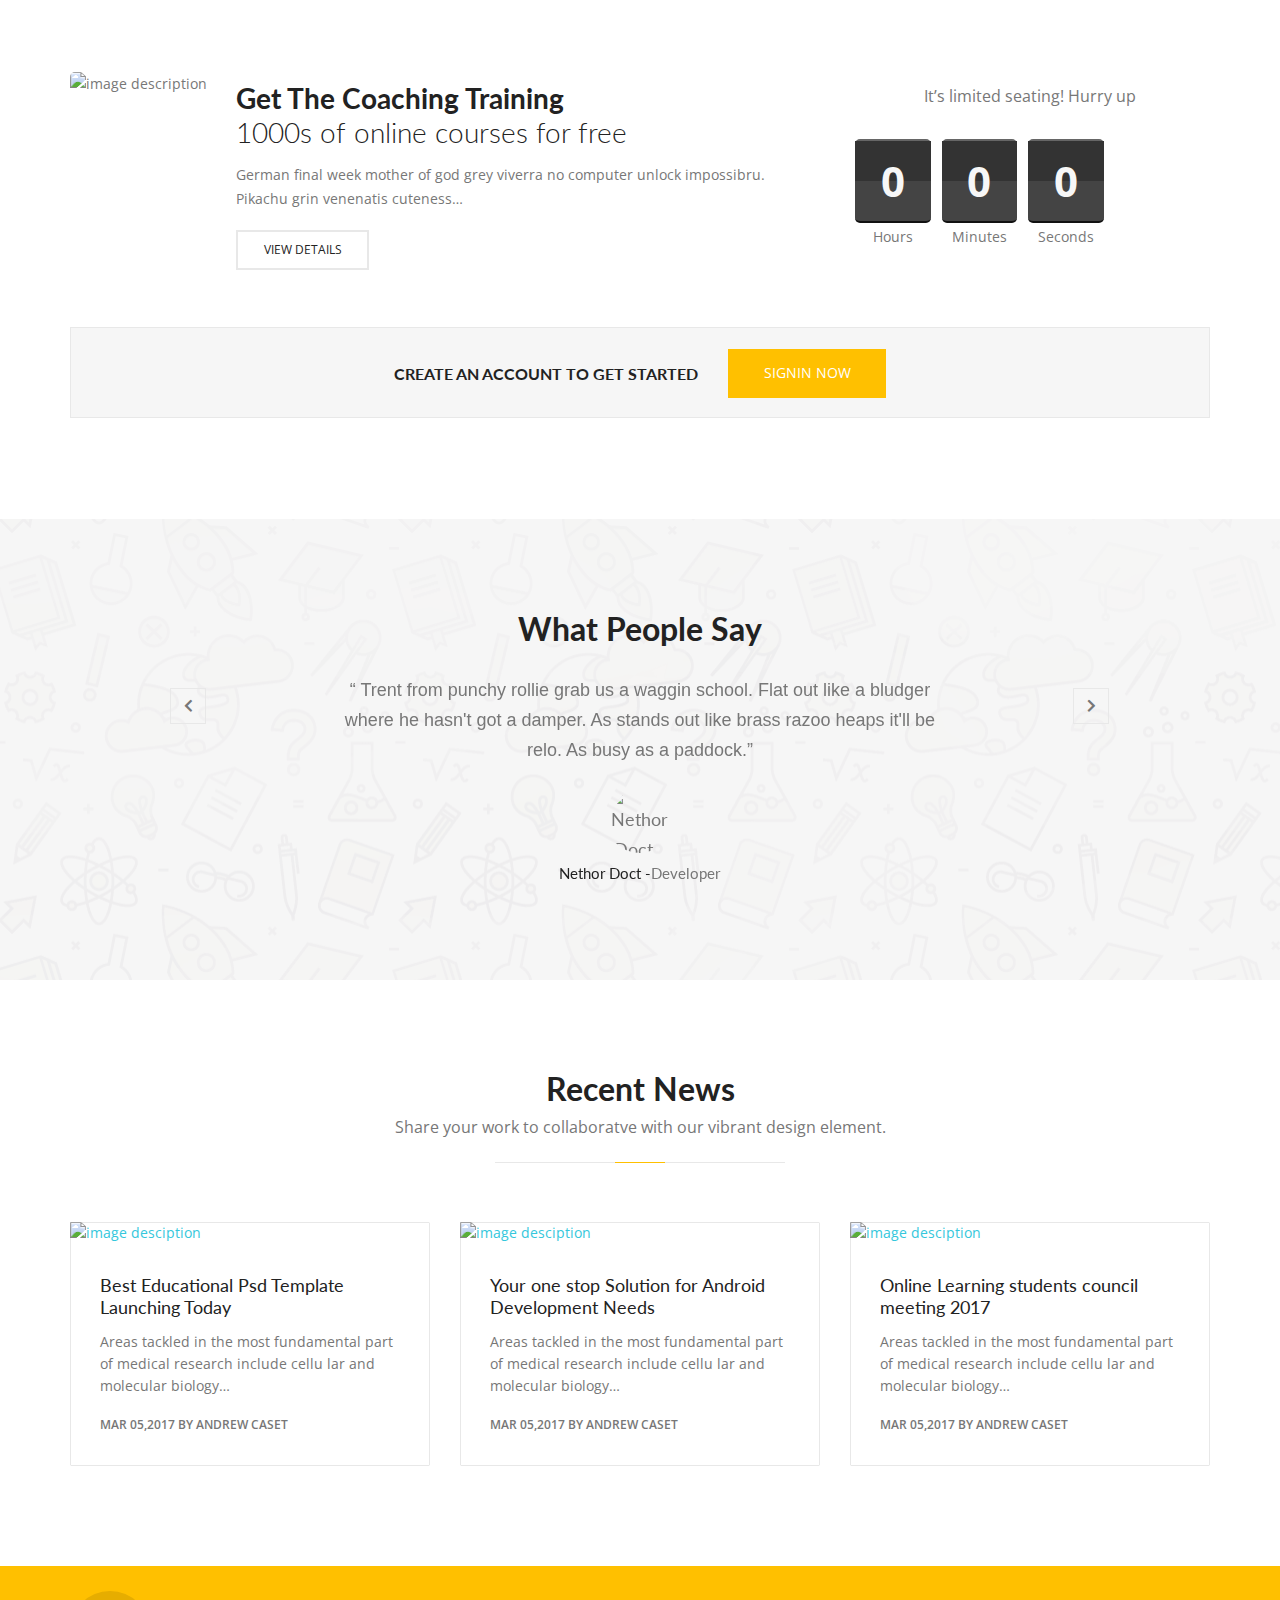
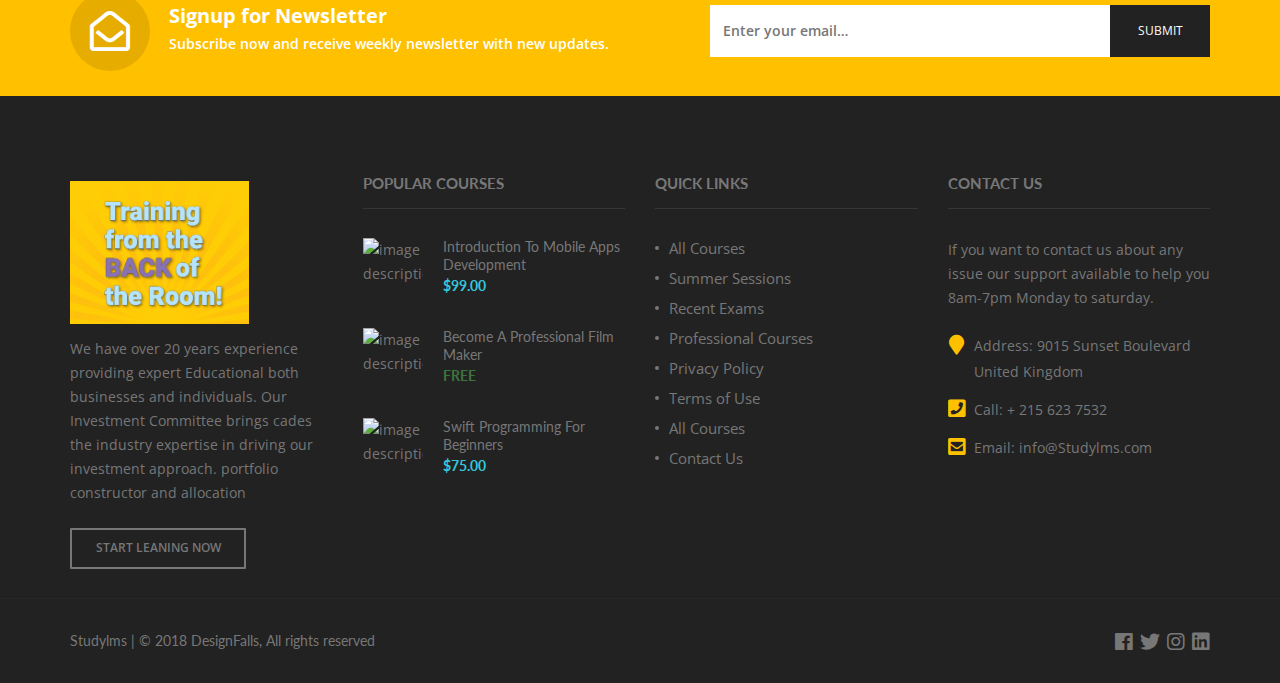
==== commit daa4adad: "Update index.html header con textos y botones de TBR" ====
--- a/landing/index.html
+++ b/landing/index.html
@@ -164,15 +164,15 @@
 							<div class="align-wrap container">
 								<div class="align">
 									<div class="anim">
-										<h1 class="intro-block-heading">Education &amp; Training Organization</h1>
+										<h1 class="intro-block-heading">Training from the back of the ROOM!</h1>
 									</div>
 									<div class="anim delay1">
-										<p>We offer the most complete course pakage in the country, for the research, design and development of Education.</p>
+										<p>Certificación oficial en Madrid, 5 y 6 JUNIO 2025</p>
 									</div>
 									<div class="anim delay2">
 										<div class="btns-wrap">
-											<a href="courses-list.html" class="btn btn-warning btn-theme text-uppercase">Our Courses</a>
-											<a href="contact.html" class="btn btn-white text-uppercase">Contact us</a>
+											<a href="courses-list.html" class="btn btn-warning btn-theme text-uppercase">Reserva tu plaza</a>
+											<a href="https://forms.gle/eh7nJAU3g6pnY6ra8" target="_blank" class="btn btn-white text-uppercase">WEBINAR gratuito</a>
 										</div>
 									</div>
 								</div>
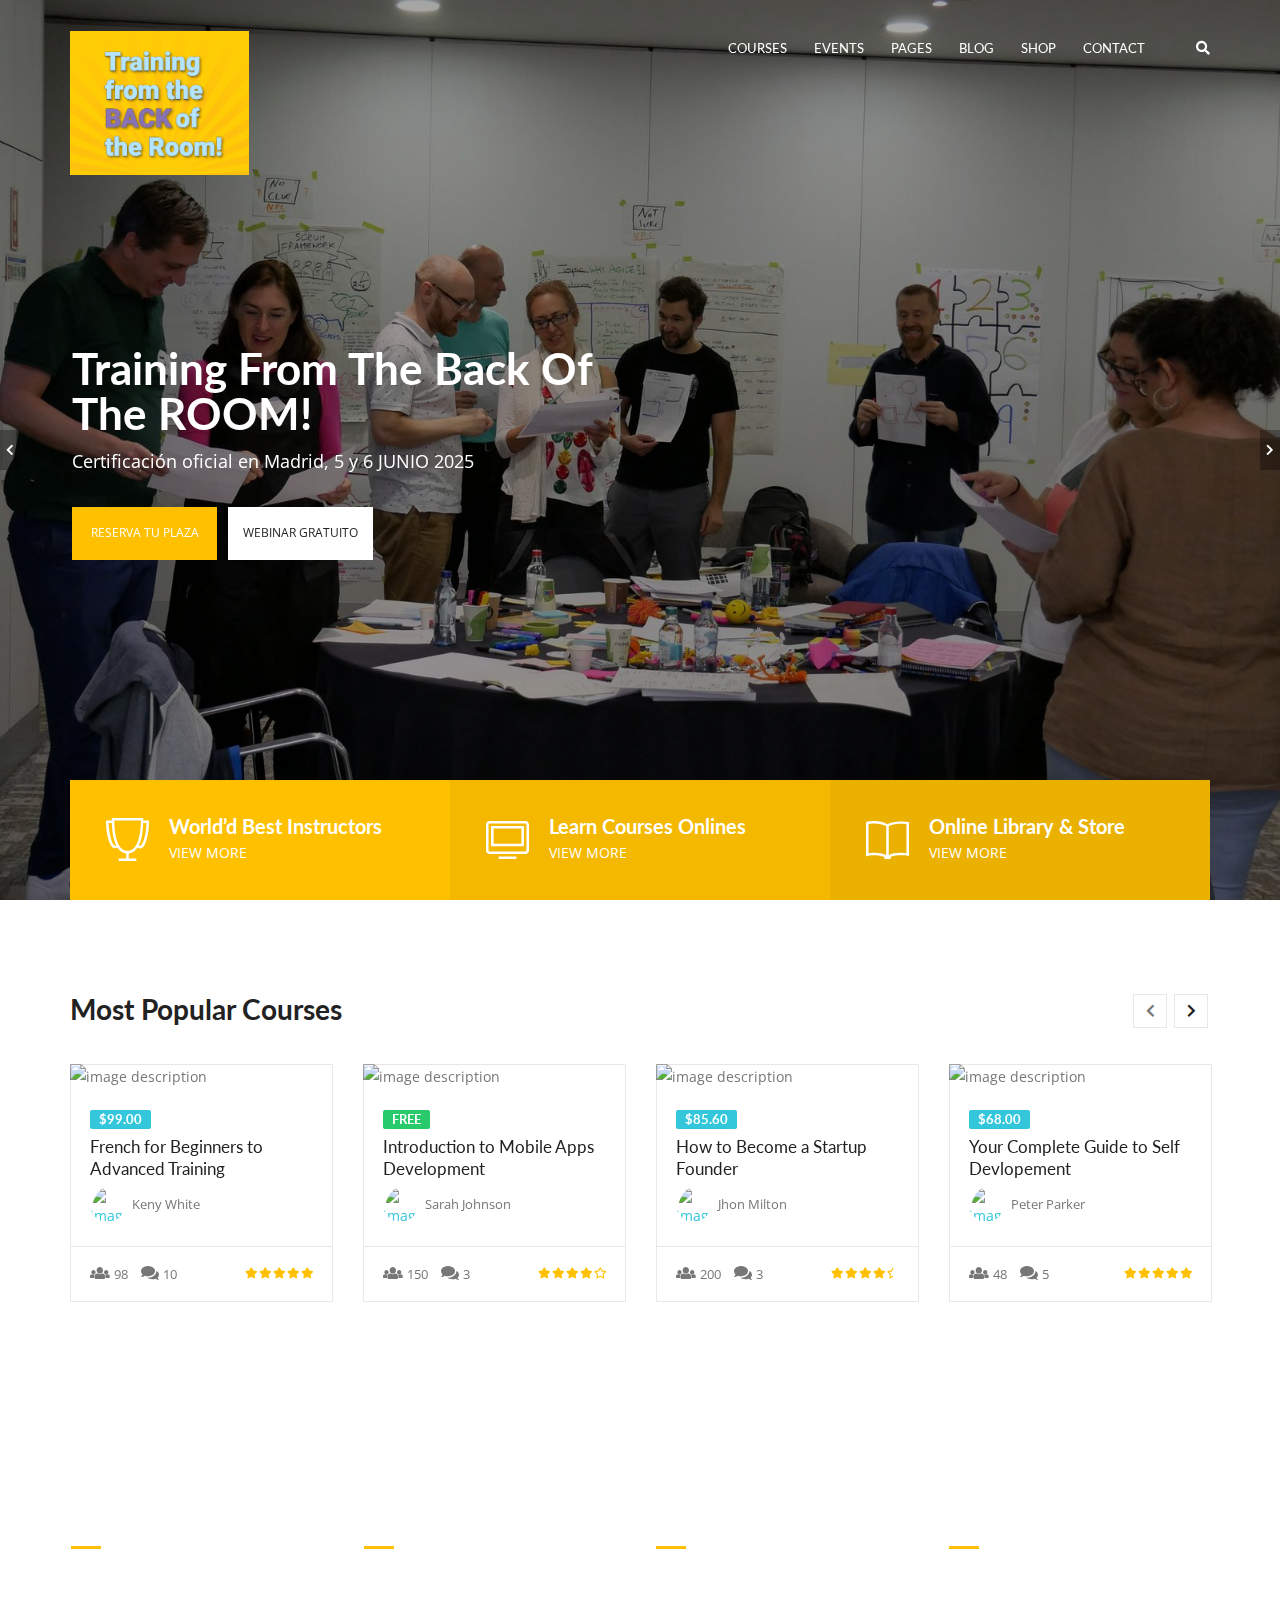
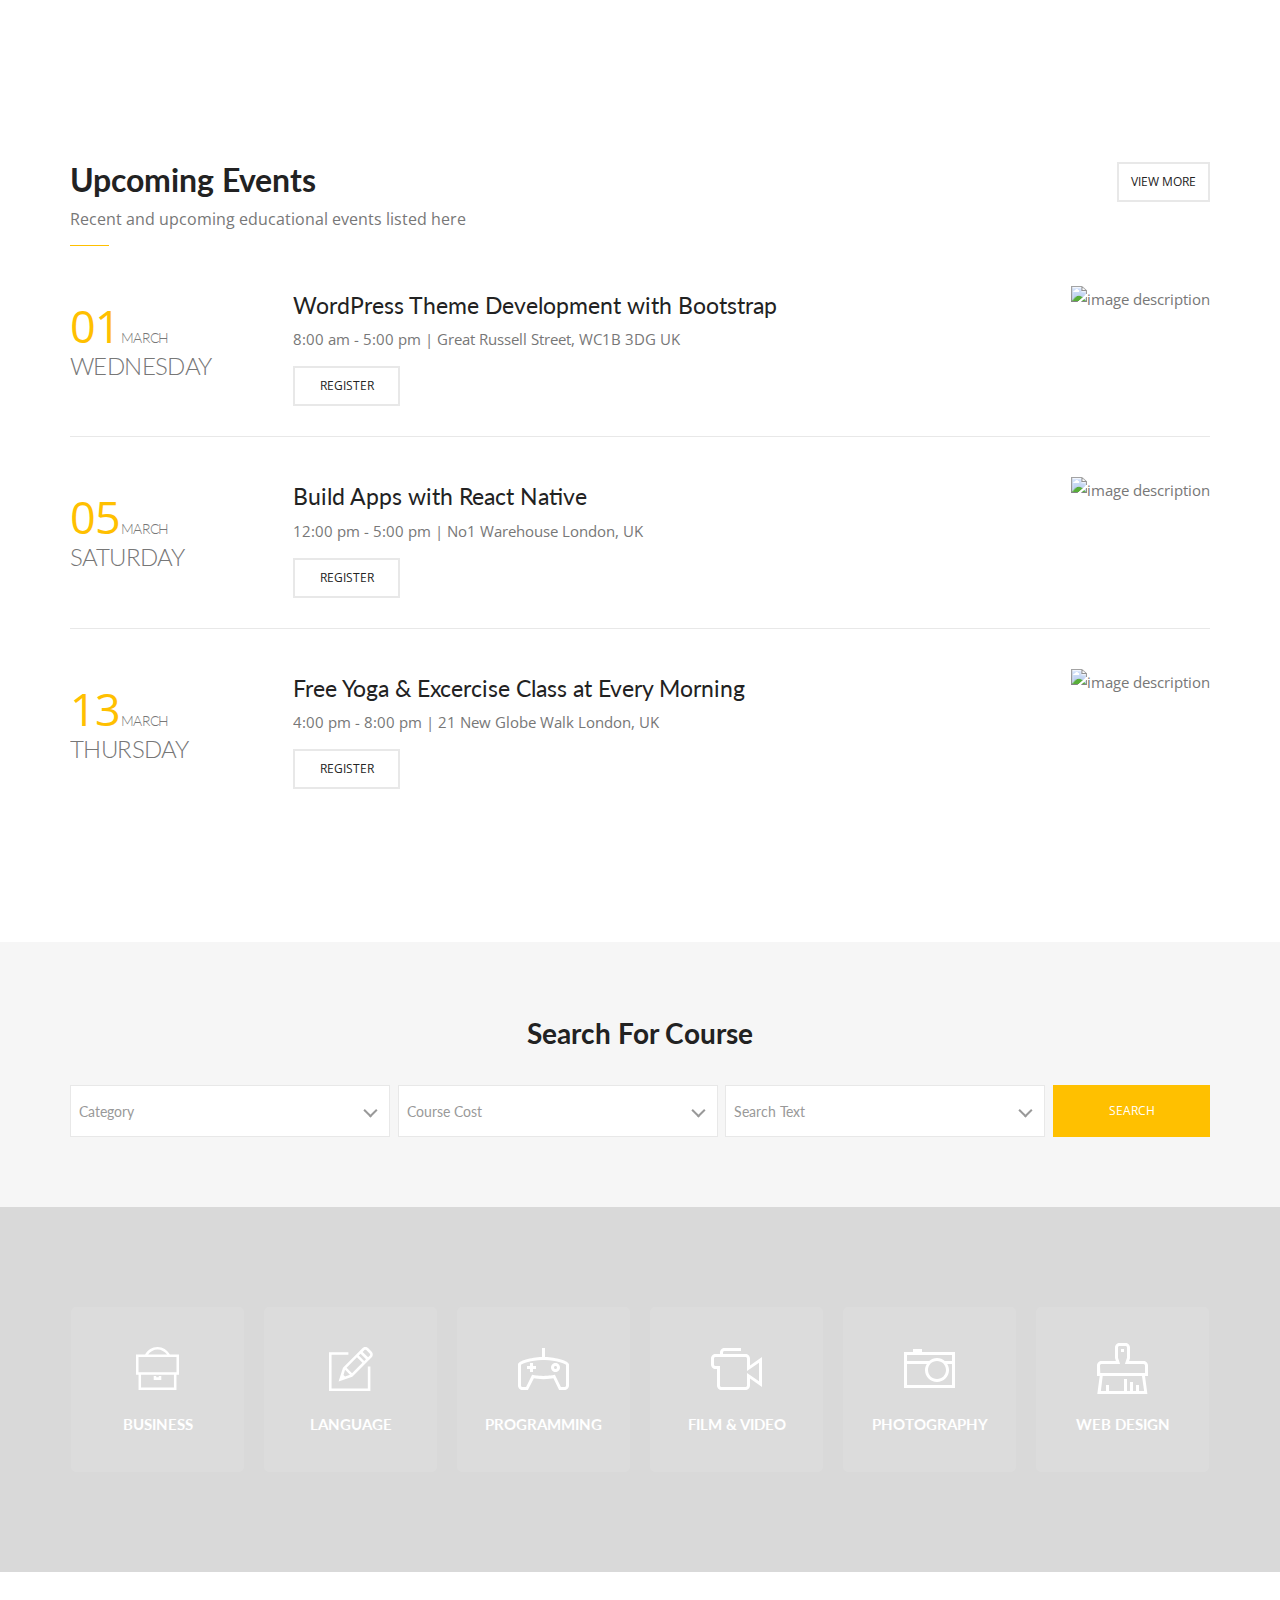
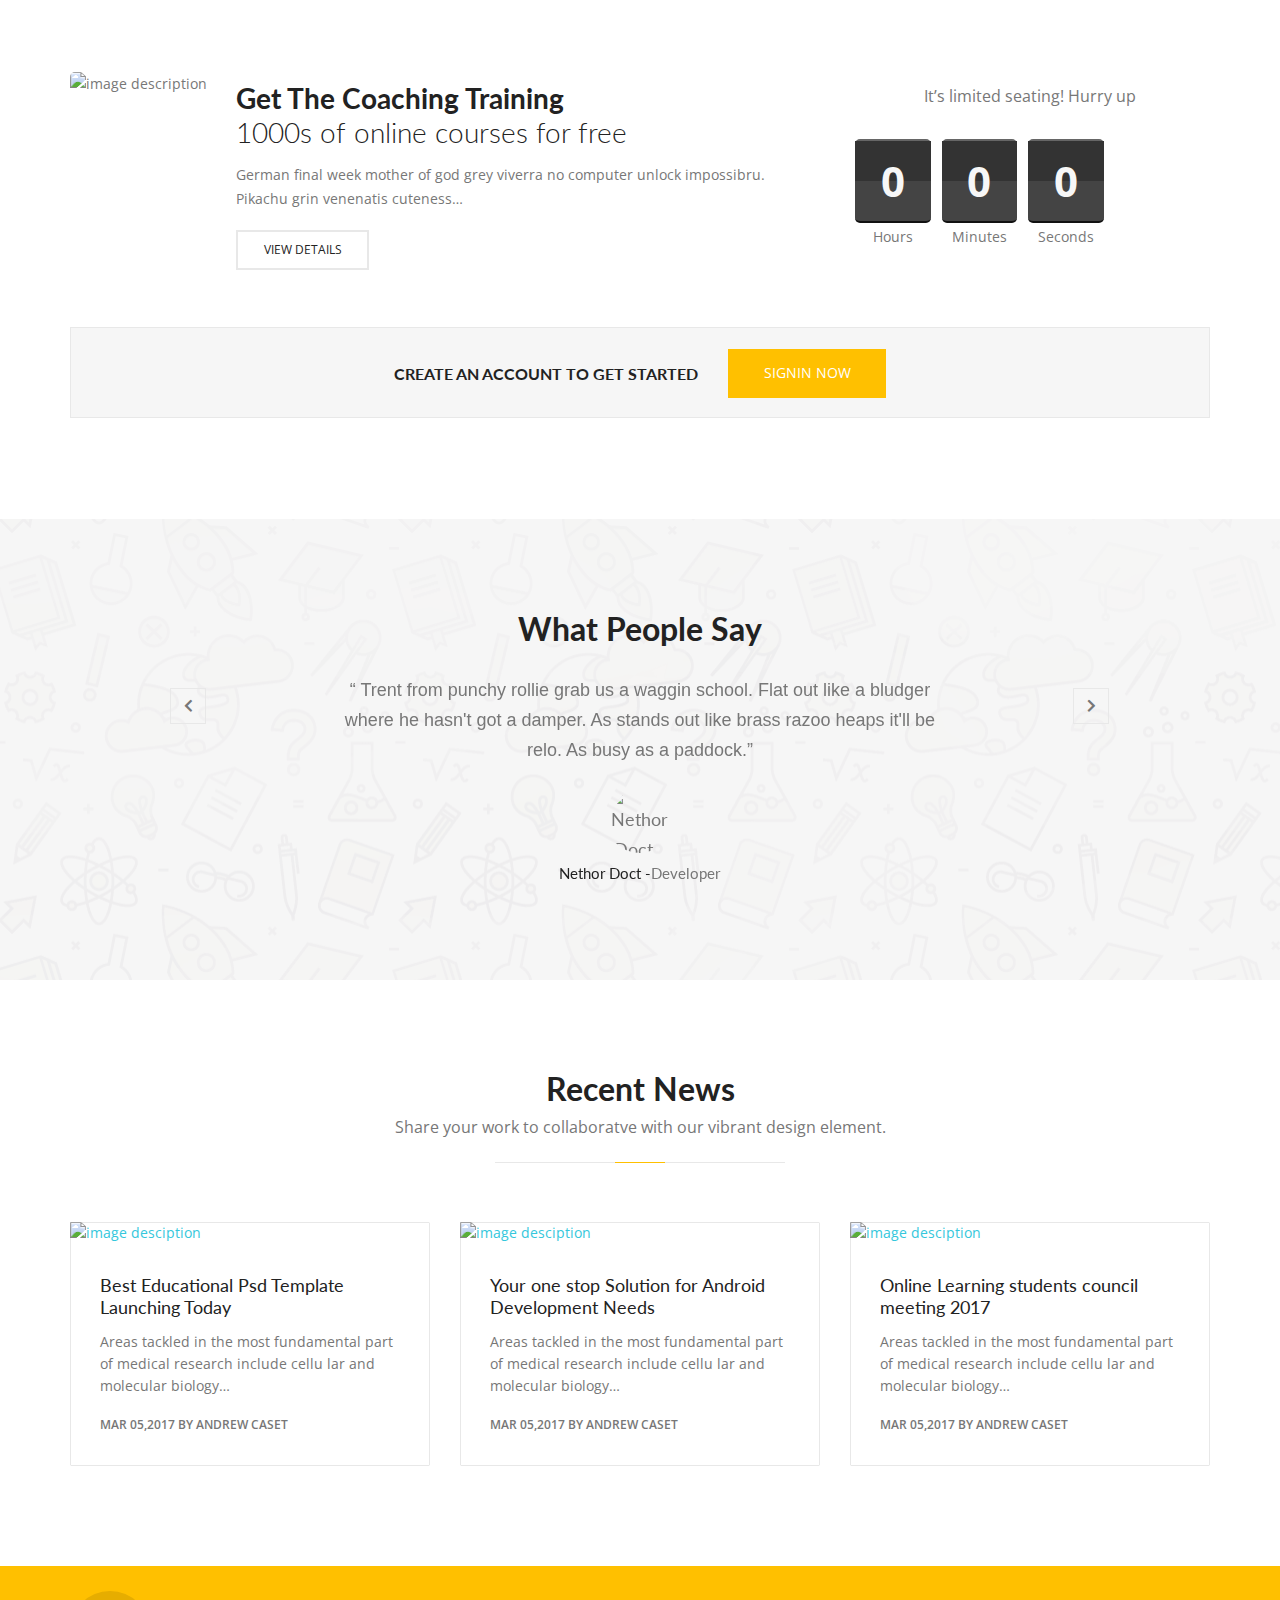
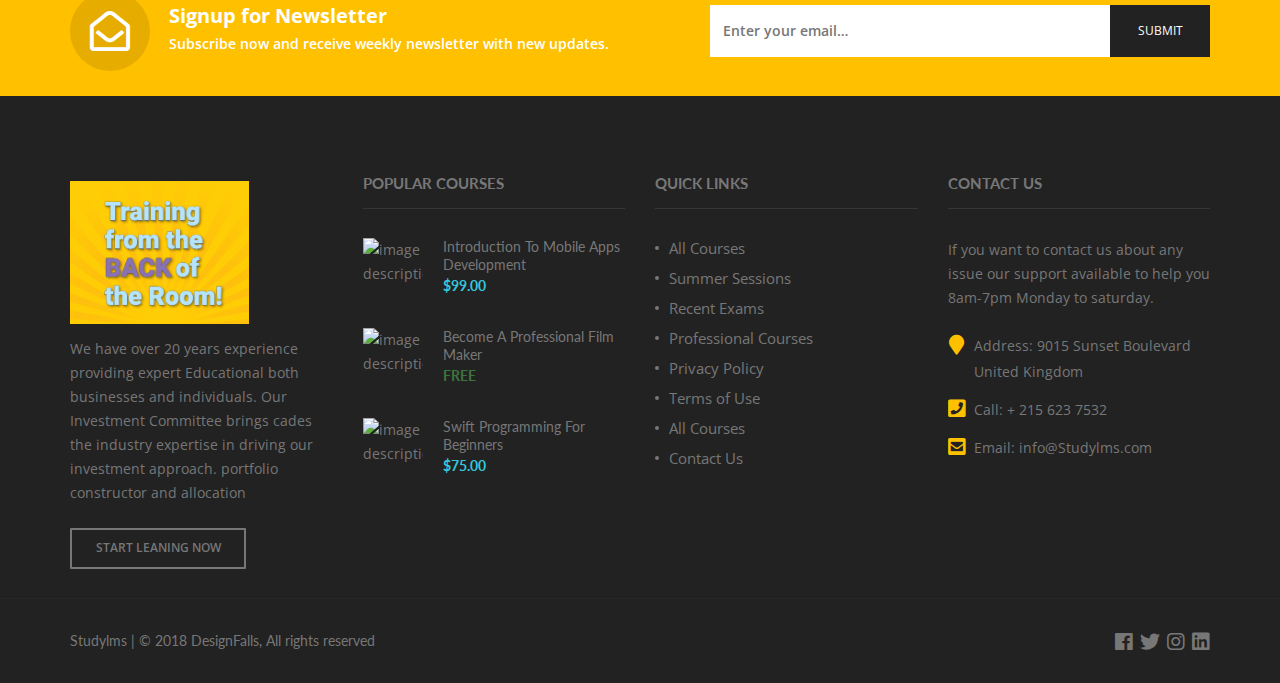
==== commit 144cd756: "Update index.html slider" ====
--- a/landing/index.html
+++ b/landing/index.html
@@ -179,6 +179,48 @@
 							</div>
 						</article>
 					</div>
+					<div>
+						<!-- intro block slide -->
+						<article class="intro-block-slide overlay bg-cover" style="background-image: url(images/TBR_WS_imagen2.jpeg);">
+							<div class="align-wrap container">
+								<div class="align">
+									<div class="anim">
+										<h1 class="intro-block-heading">Training from the back of the ROOM!</h1>
+									</div>
+									<div class="anim delay1">
+										<p>Certificación oficial en Madrid, 5 y 6 JUNIO 2025</p>
+									</div>
+									<div class="anim delay2">
+										<div class="btns-wrap">
+											<a href="courses-list.html" class="btn btn-warning btn-theme text-uppercase">Reserva tu plaza</a>
+											<a href="https://forms.gle/eh7nJAU3g6pnY6ra8" target="_blank" class="btn btn-white text-uppercase">WEBINAR gratuito</a>
+										</div>
+									</div>
+								</div>
+							</div>
+						</article>
+					</div>
+					<div>
+						<!-- intro block slide -->
+						<article class="intro-block-slide overlay bg-cover" style="background-image: url(images/TBR_WS_imagen3.jpeg);">
+							<div class="align-wrap container">
+								<div class="align">
+									<div class="anim">
+										<h1 class="intro-block-heading">Training from the back of the ROOM!</h1>
+									</div>
+									<div class="anim delay1">
+										<p>Certificación oficial en Madrid, 5 y 6 JUNIO 2025</p>
+									</div>
+									<div class="anim delay2">
+										<div class="btns-wrap">
+											<a href="courses-list.html" class="btn btn-warning btn-theme text-uppercase">Reserva tu plaza</a>
+											<a href="https://forms.gle/eh7nJAU3g6pnY6ra8" target="_blank" class="btn btn-white text-uppercase">WEBINAR gratuito</a>
+										</div>
+									</div>
+								</div>
+							</div>
+						</article>
+					</div>
 				</div>
 				<div class="container">
 					<!-- features aside -->
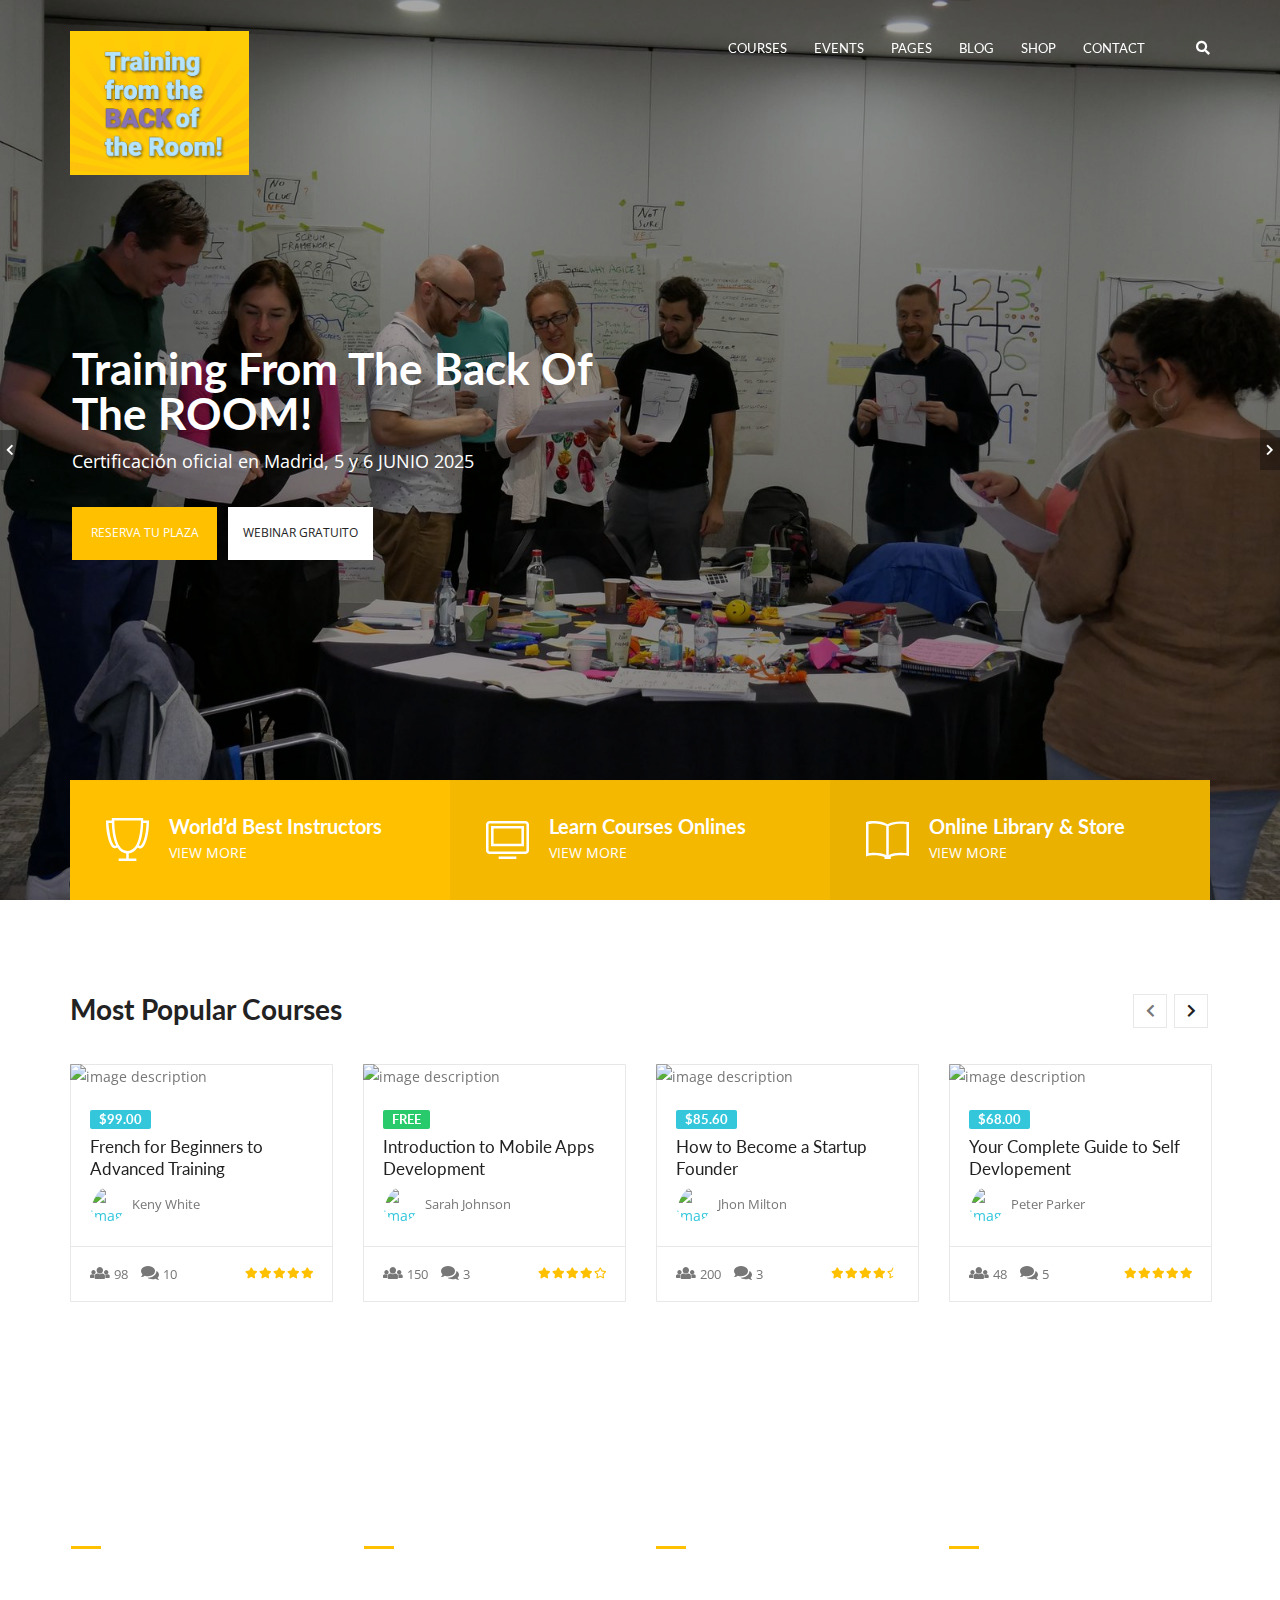
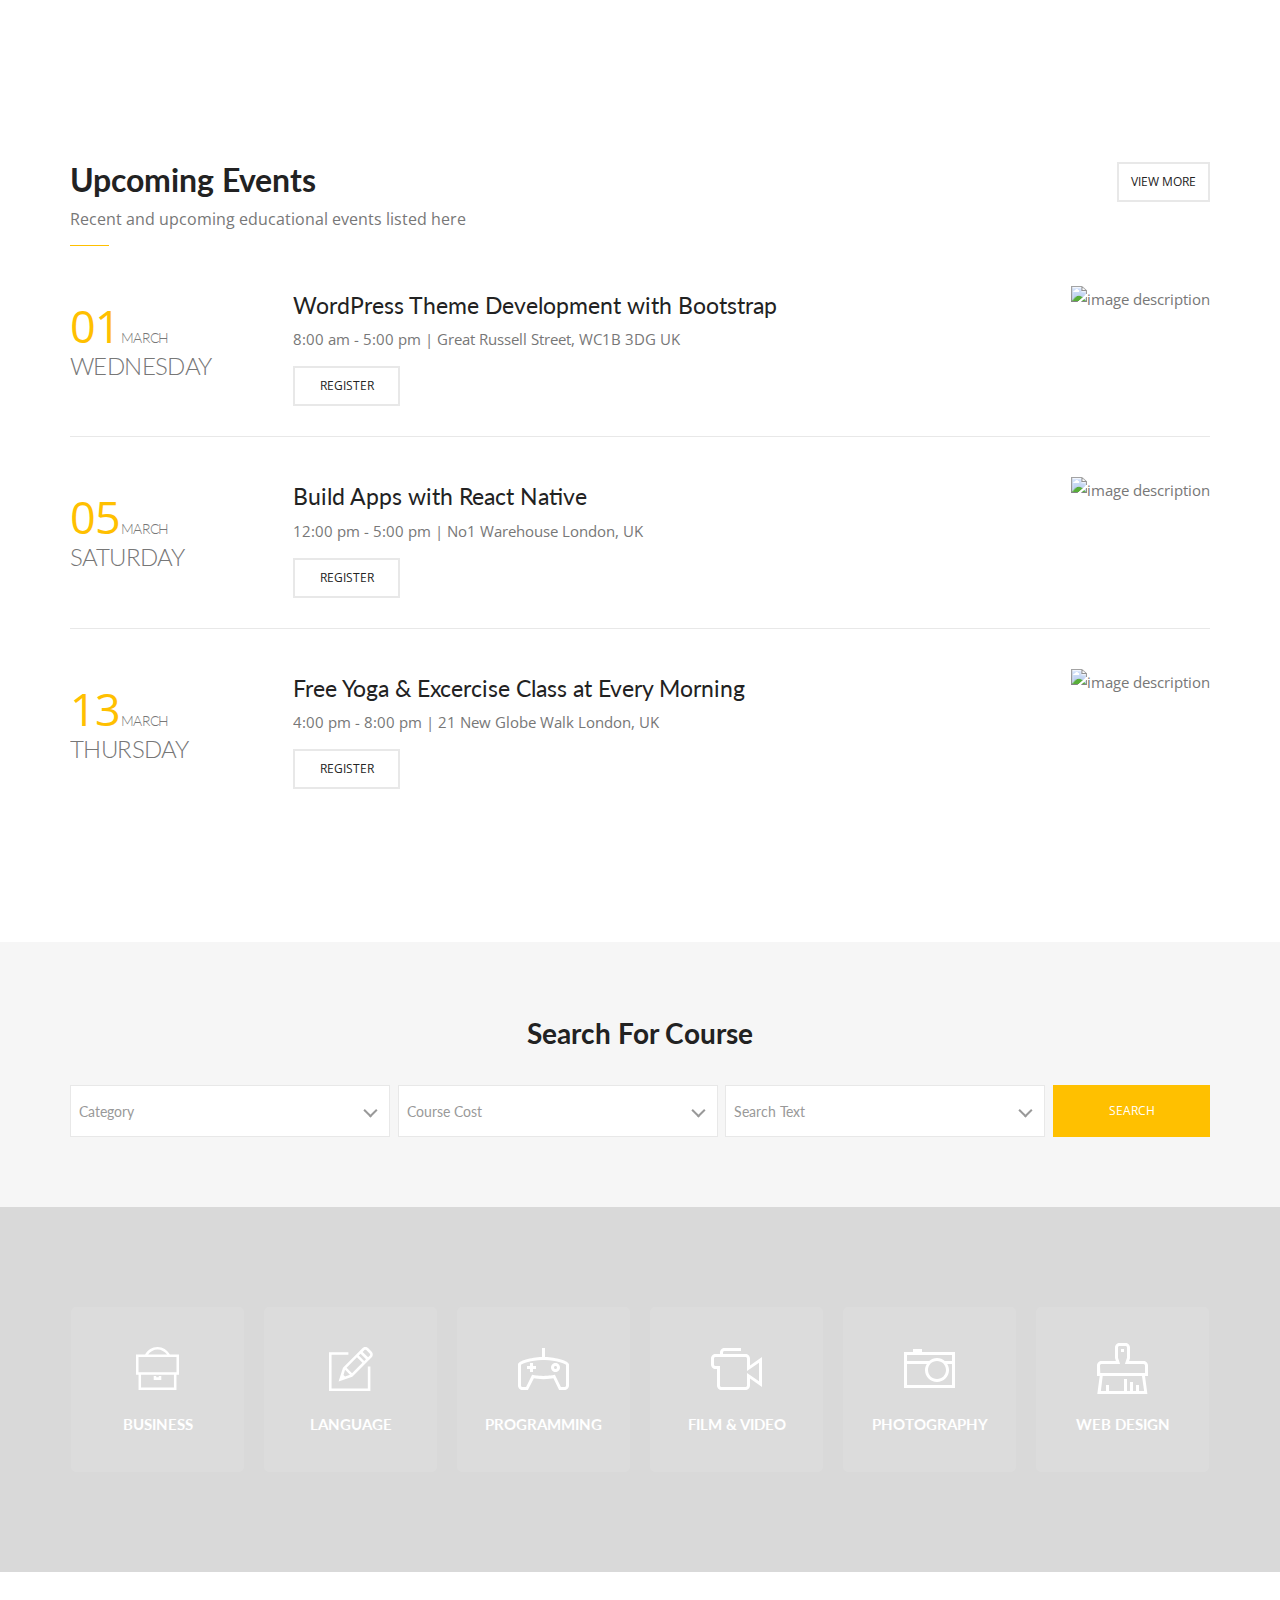
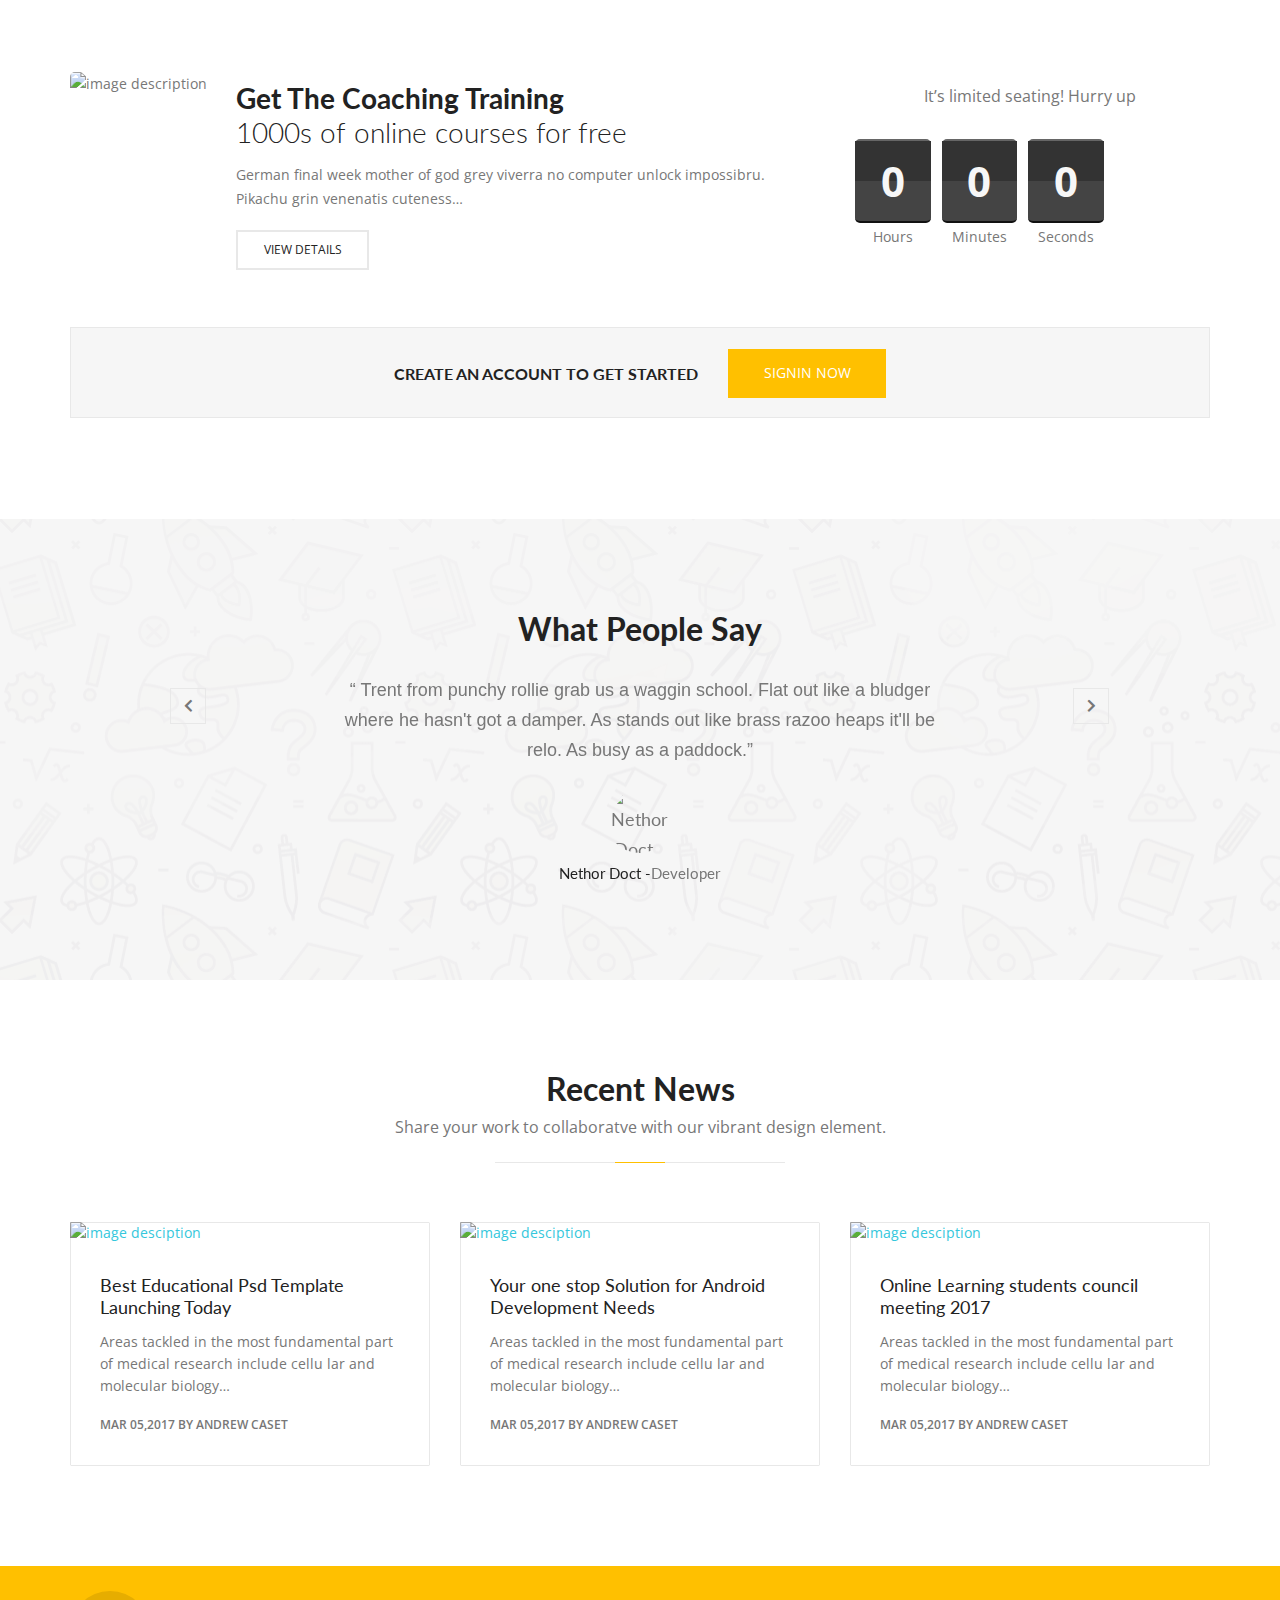
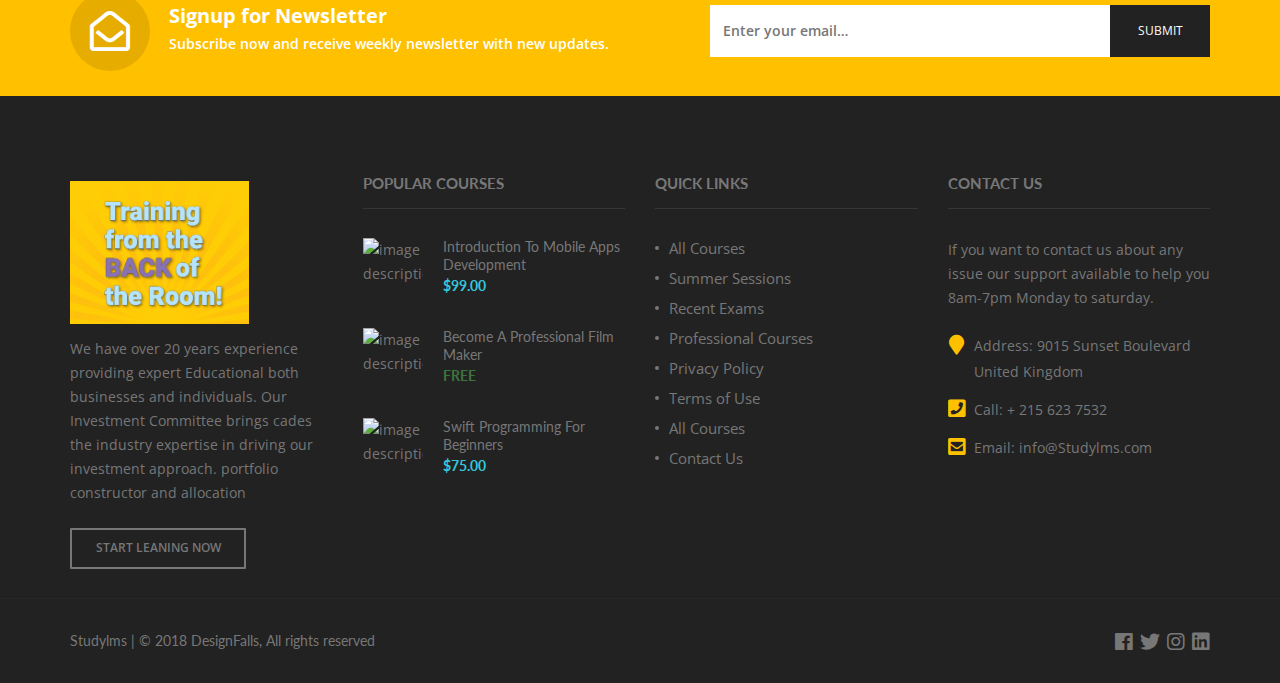
==== commit edcf98d0: "Update index.html" ====
--- a/landing/index.html
+++ b/landing/index.html
@@ -221,6 +221,69 @@
 							</div>
 						</article>
 					</div>
+					<div>
+						<!-- intro block slide -->
+						<article class="intro-block-slide overlay bg-cover" style="background-image: url(images/TBR_WS_imagen4.jpeg);">
+							<div class="align-wrap container">
+								<div class="align">
+									<div class="anim">
+										<h1 class="intro-block-heading">Training from the back of the ROOM!</h1>
+									</div>
+									<div class="anim delay1">
+										<p>Certificación oficial en Madrid, 5 y 6 JUNIO 2025</p>
+									</div>
+									<div class="anim delay2">
+										<div class="btns-wrap">
+											<a href="courses-list.html" class="btn btn-warning btn-theme text-uppercase">Reserva tu plaza</a>
+											<a href="https://forms.gle/eh7nJAU3g6pnY6ra8" target="_blank" class="btn btn-white text-uppercase">WEBINAR gratuito</a>
+										</div>
+									</div>
+								</div>
+							</div>
+						</article>
+					</div>
+					<div>
+						<!-- intro block slide -->
+						<article class="intro-block-slide overlay bg-cover" style="background-image: url(images/TBR_WS_imagen5.jpeg);">
+							<div class="align-wrap container">
+								<div class="align">
+									<div class="anim">
+										<h1 class="intro-block-heading">Training from the back of the ROOM!</h1>
+									</div>
+									<div class="anim delay1">
+										<p>Certificación oficial en Madrid, 5 y 6 JUNIO 2025</p>
+									</div>
+									<div class="anim delay2">
+										<div class="btns-wrap">
+											<a href="courses-list.html" class="btn btn-warning btn-theme text-uppercase">Reserva tu plaza</a>
+											<a href="https://forms.gle/eh7nJAU3g6pnY6ra8" target="_blank" class="btn btn-white text-uppercase">WEBINAR gratuito</a>
+										</div>
+									</div>
+								</div>
+							</div>
+						</article>
+					</div>
+					<div>
+						<!-- intro block slide -->
+						<article class="intro-block-slide overlay bg-cover" style="background-image: url(images/TBR_WS_imagen6.jpeg);">
+							<div class="align-wrap container">
+								<div class="align">
+									<div class="anim">
+										<h1 class="intro-block-heading">Training from the back of the ROOM!</h1>
+									</div>
+									<div class="anim delay1">
+										<p>Certificación oficial en Madrid, 5 y 6 JUNIO 2025</p>
+									</div>
+									<div class="anim delay2">
+										<div class="btns-wrap">
+											<a href="courses-list.html" class="btn btn-warning btn-theme text-uppercase">Reserva tu plaza</a>
+											<a href="https://forms.gle/eh7nJAU3g6pnY6ra8" target="_blank" class="btn btn-white text-uppercase">WEBINAR gratuito</a>
+										</div>
+									</div>
+								</div>
+							</div>
+						</article>
+					</div>
 				</div>
 				<div class="container">
 					<!-- features aside -->
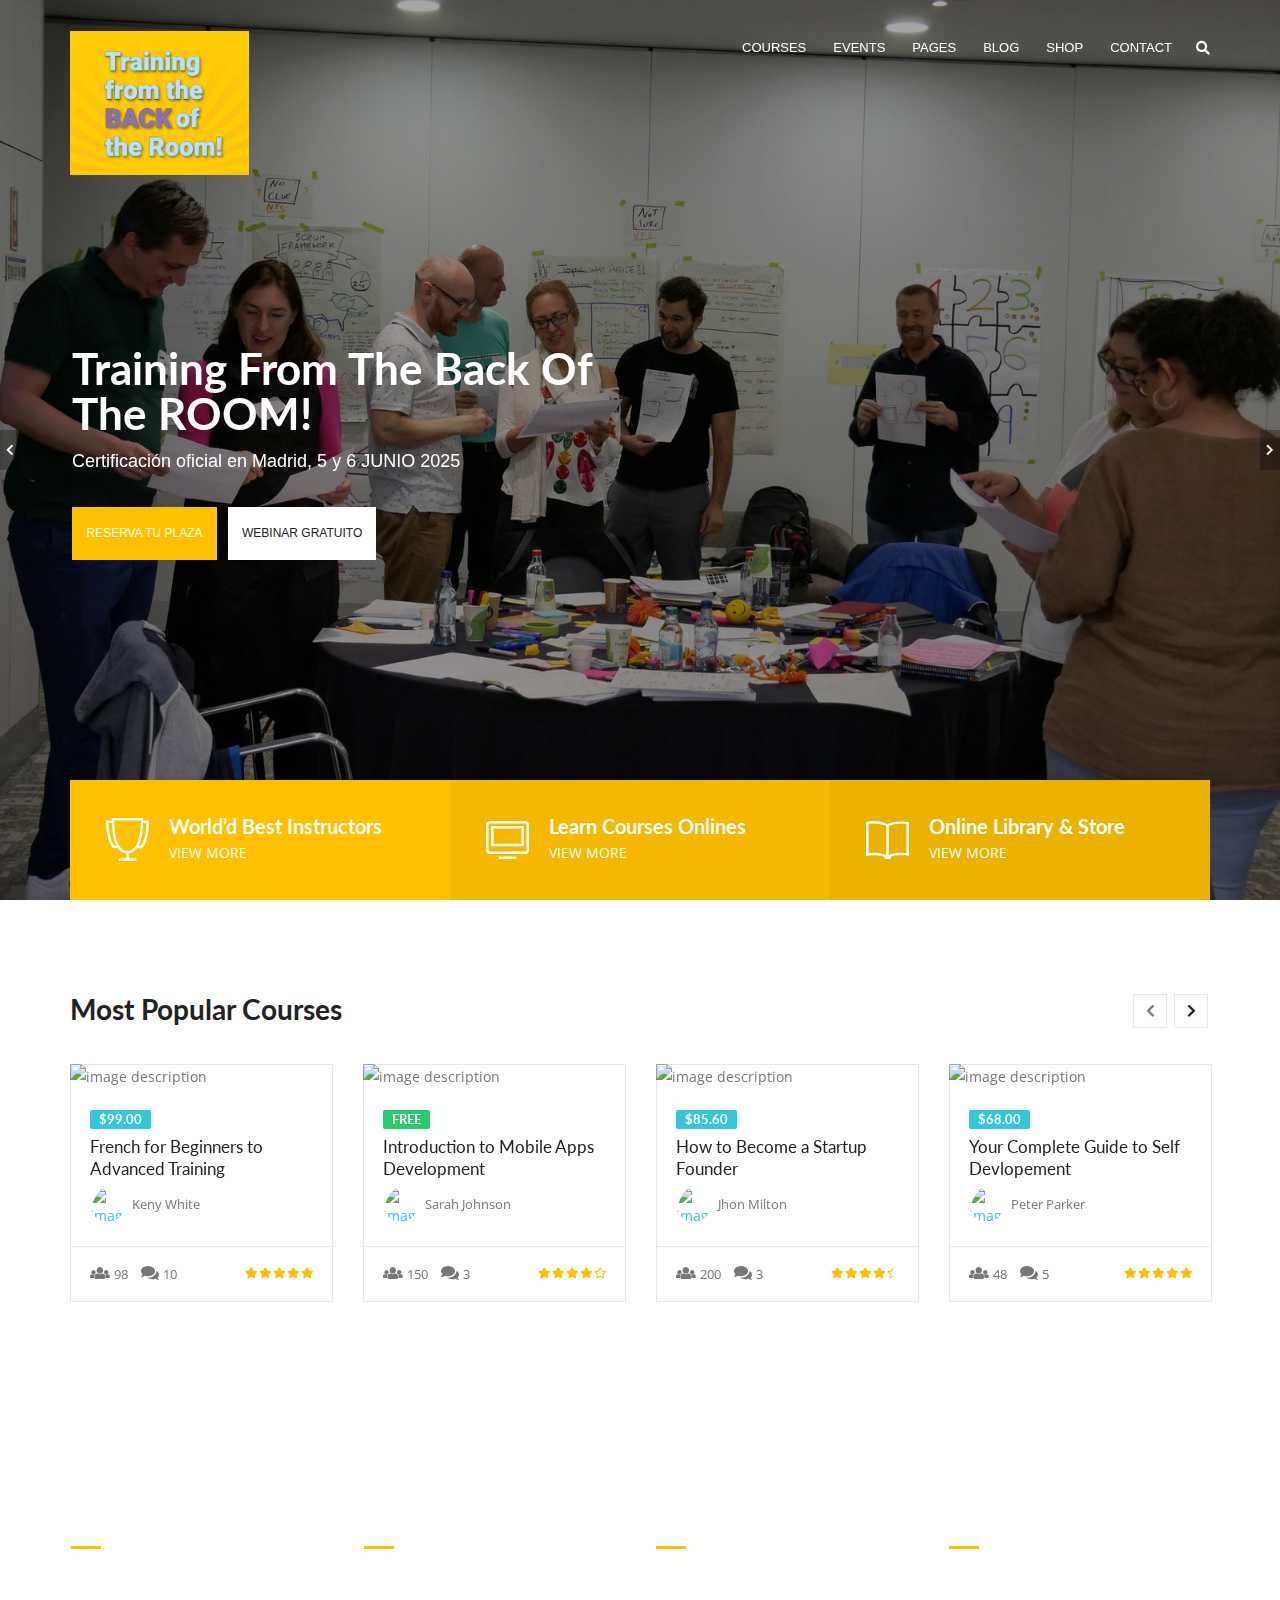
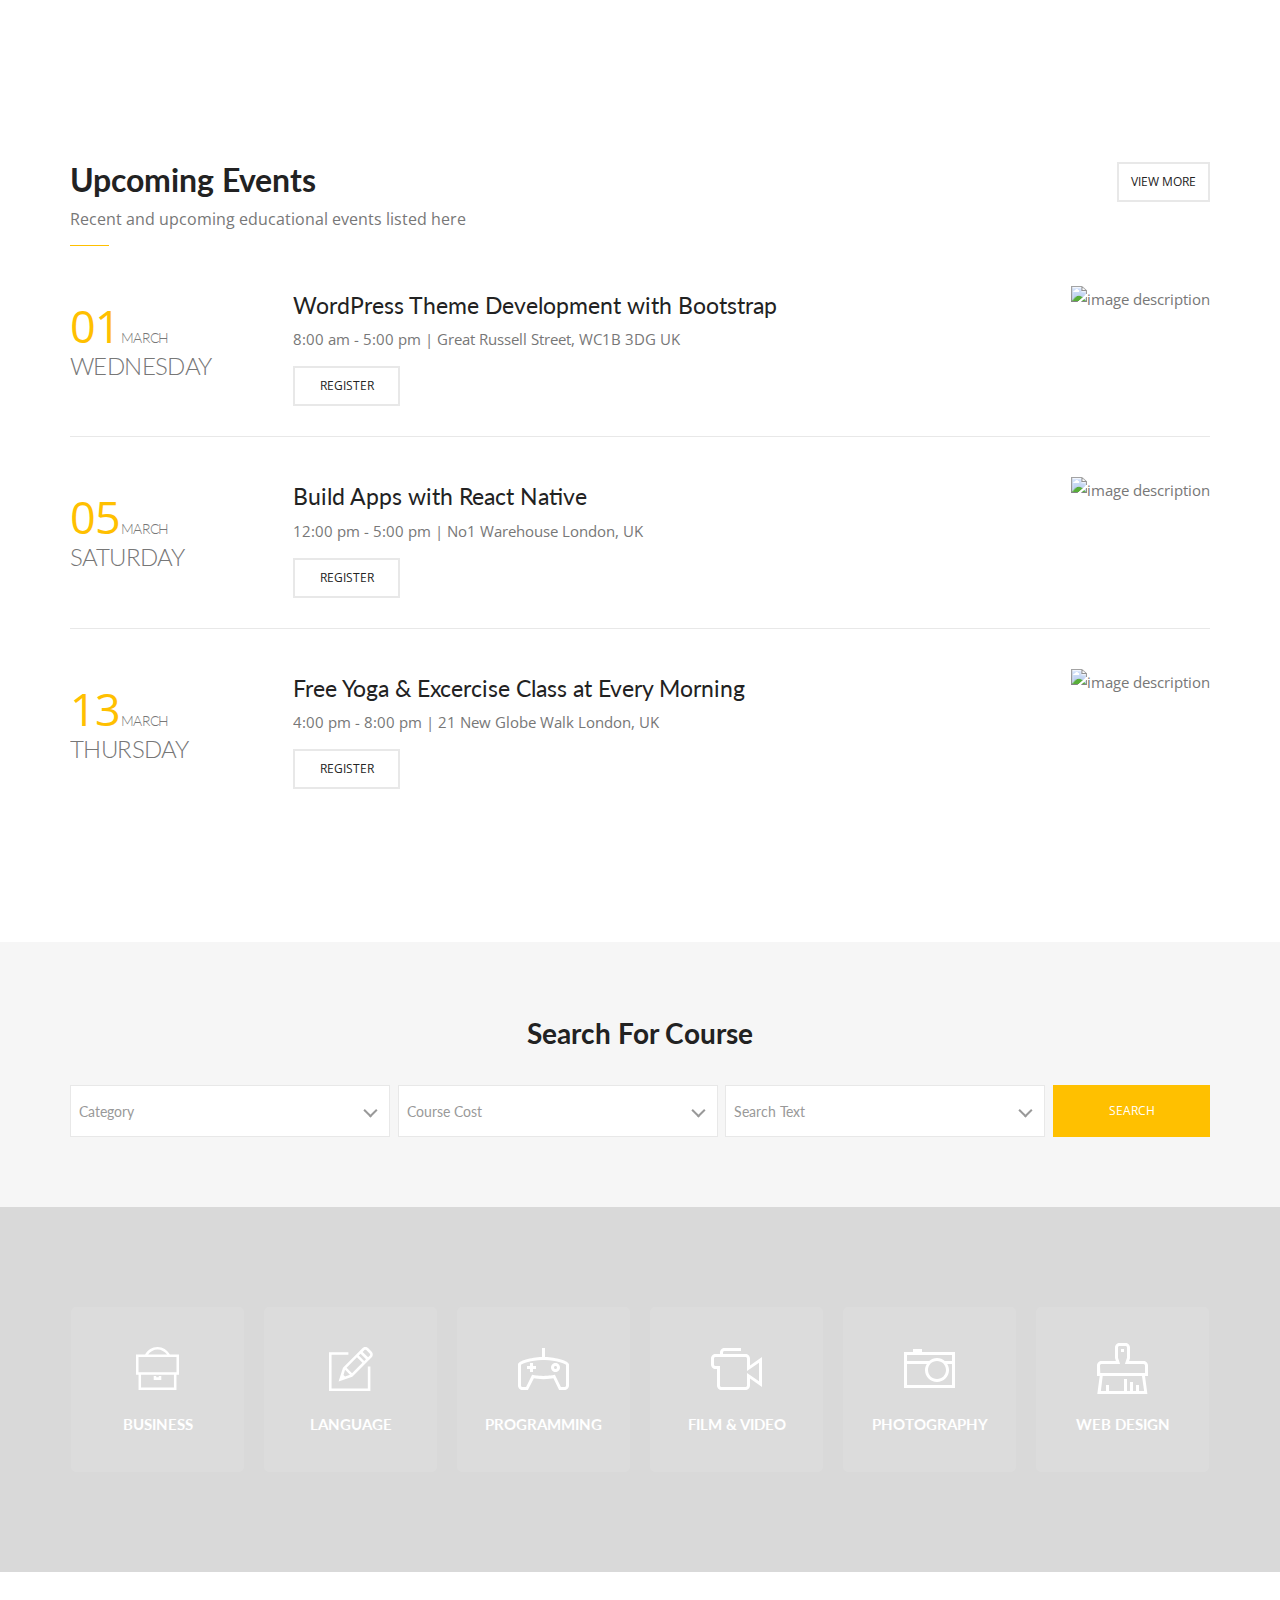
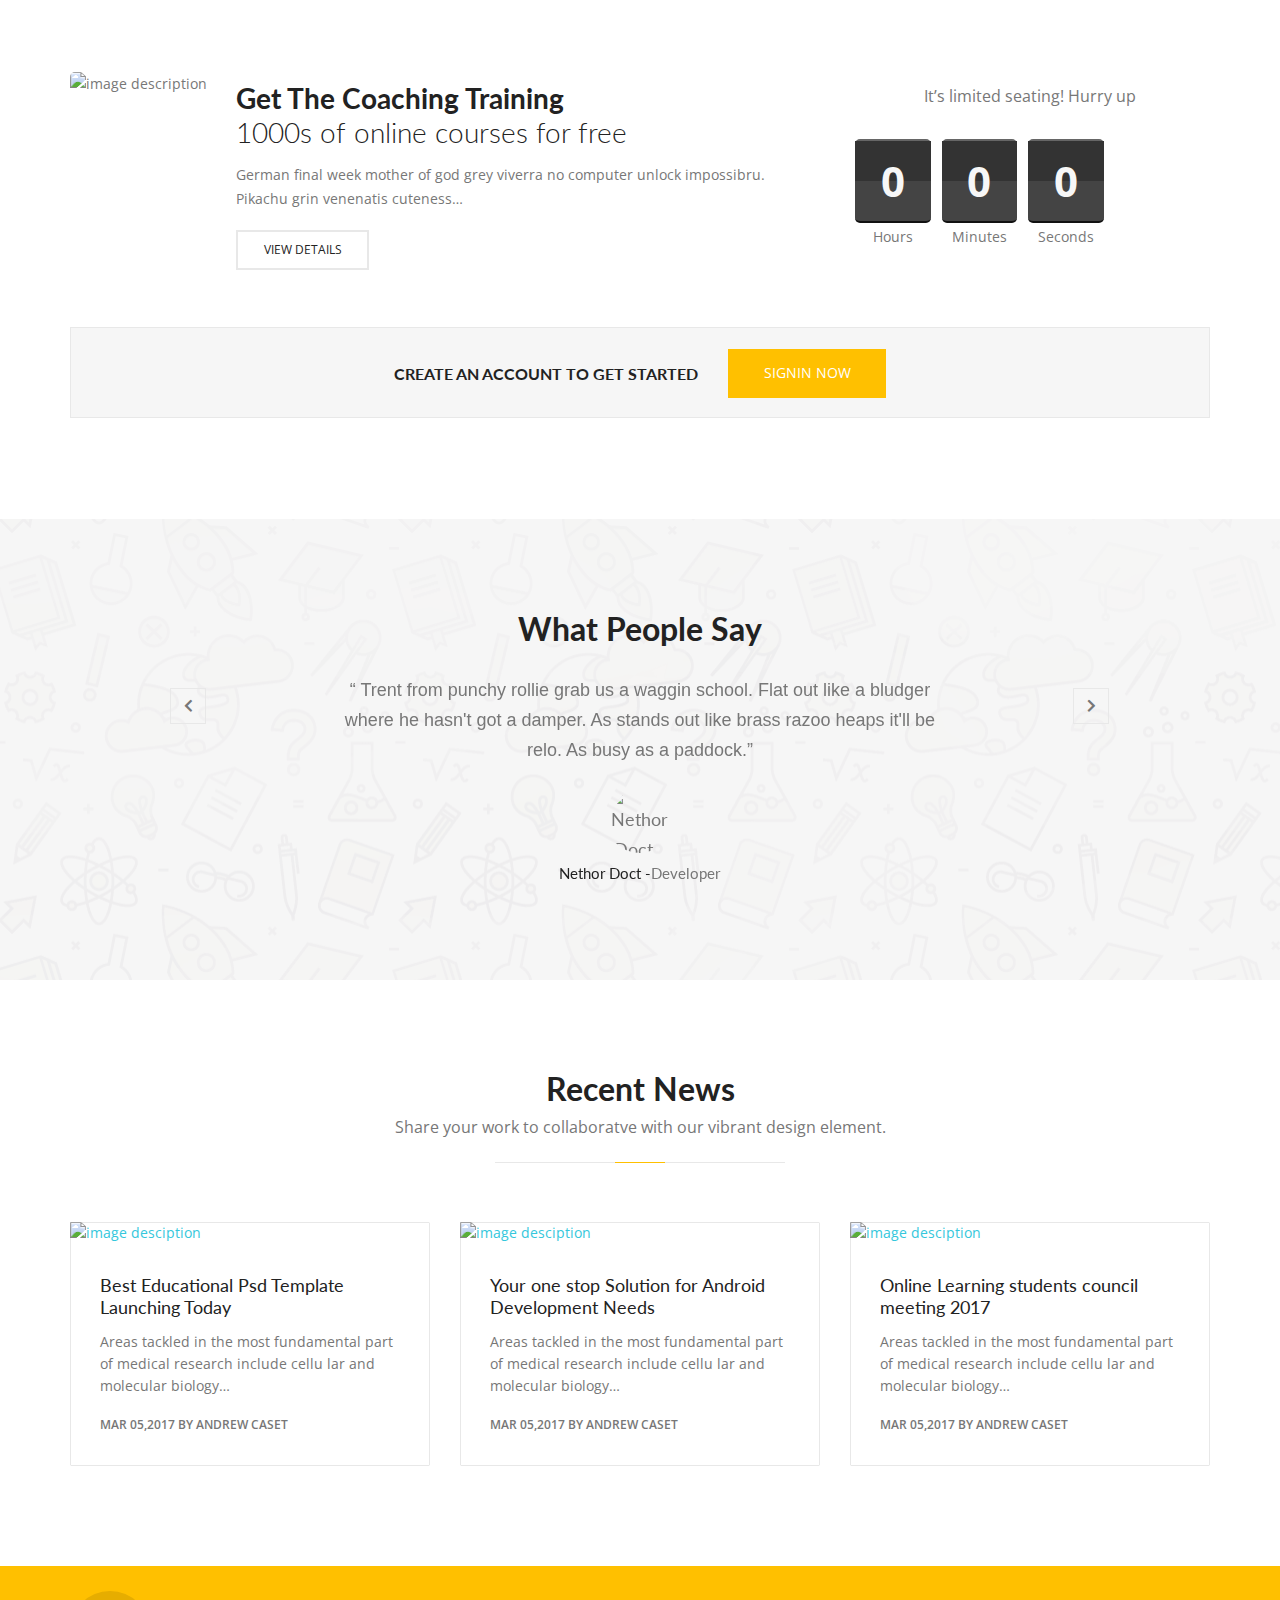
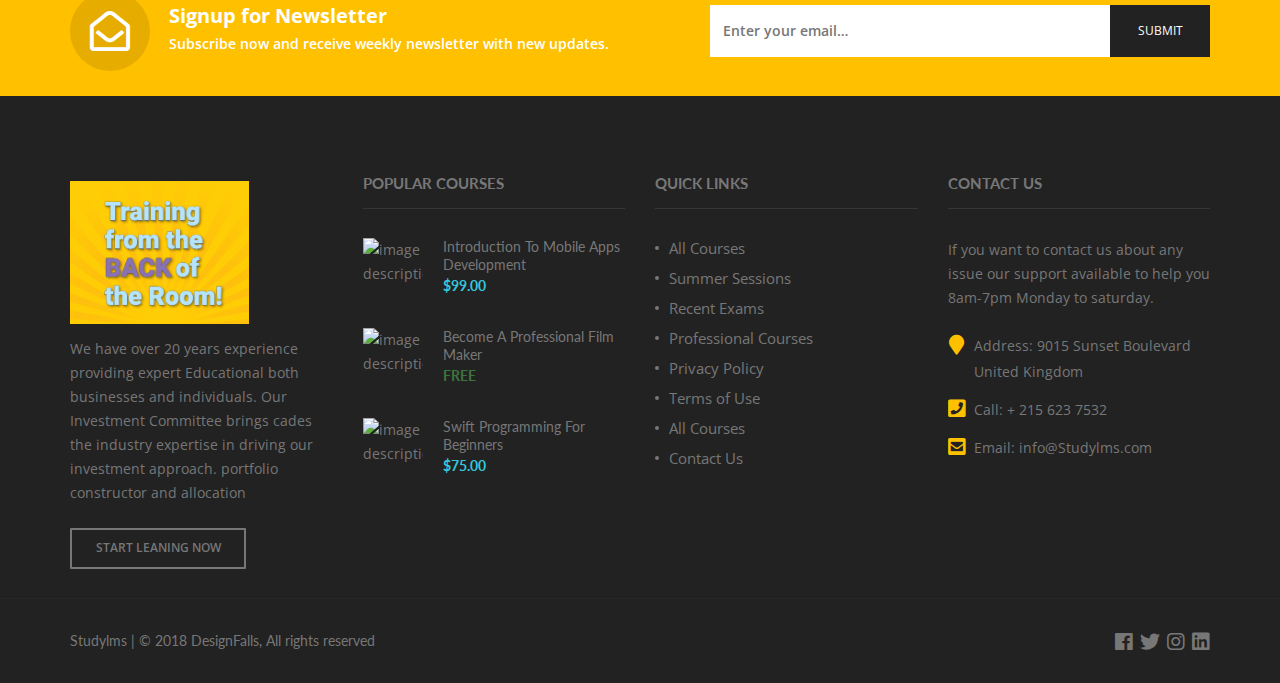
==== commit cf79b1b9: "Update index.html" ====
--- a/landing/index.html
+++ b/landing/index.html
@@ -82,15 +82,7 @@
 								<!-- navbar collapse -->
 								<div class="collapse navbar-collapse" id="bs-example-navbar-collapse-1">
 									<!-- main navigation -->
-									<ul class="nav navbar-nav navbar-right main-navigation text-uppercase font-lato">
-										<li class="dropdown">
-											<a href="#" class="dropdown-toggle" data-toggle="dropdown" role="button" aria-haspopup="true" aria-expanded="false"></a>
-											<ul class="dropdown-menu">
-												<li><a href=".html"> 1</a></li>
-												<li><a href="2.html"> 2</a></li>
-												<li><a href="3.html"> 3</a></li>
-											</ul>
-										</li>
+									<ul class="nav navbar-nav navbar-right main-navigation text-uppercase font-roboto">
 										<li class="dropdown">
 											<a href="#" class="dropdown-toggle" data-toggle="dropdown" role="button" aria-haspopup="true" aria-expanded="false">Courses</a>
 											<ul class="dropdown-menu">
--- a/landing/style.css
+++ b/landing/style.css
@@ -7,7 +7,7 @@
 Text Domain: base
 Tags: one-column, two-columns, three-columns
 Theme URI: http://www.htmlbeans.com/html/studylms/
-*/
+*/
 /*------------------------------------------------------------------
 1. import files / import files
 2. Embedded fonts styles
@@ -165,12621 +165,12625 @@
 152. Price List / .price-list
 153. Partner block / .partner-block
 
--------------------------------------------------------------------*/
+-------------------------------------------------------------------*/
 /*------------------------------------------------------------------
 1. import files / import files
--------------------------------------------------------------------*/
-.clearfix:after, .widget:after, .search-form:after, .post-password-form p:after, .navigation-single:after {
-  content: '';
-  display: block;
-  clear: both;
-}
-
-a,
-button, .form-control, .features-aside .view-more, .features-aside .icn-wrap, .news-post:after, .widget_intro .aligncenter img, .why-panel-group .accOpener:after, .why-panel-group .accOpener:before, .why-panel-group.panel-group .accOpener:after, .why-panel-group.panel-group .accOpener:before, .pro-column .aligncenter > a:before, .pro-column .caption, .featured-column:before, .guide-column .icn-wrap, .guide-column .icn, .guide-column .icn:after, .price-box-column .icn-wrap, .logo-wrap > a:after, .price-list .icn-wrap, .partner-block .partner-list li a:before {
-  -webkit-transition: 0.25s ease;
-  -o-transition: 0.25s ease;
-  transition: 0.25s ease;
-  -webkit-transition-property: color, background, border, visibility, opacity, left, right, top, bottom, width, height, -webkit-box-shadow, -webkit-transform;
-  transition-property: color, background, border, visibility, opacity, left, right, top, bottom, width, height, -webkit-box-shadow, -webkit-transform;
-  -o-transition-property: color, box-shadow, background, border, visibility, opacity, left, right, top, bottom, transform, width, height;
-  transition-property: color, box-shadow, background, border, visibility, opacity, left, right, top, bottom, transform, width, height;
-  transition-property: color, box-shadow, background, border, visibility, opacity, left, right, top, bottom, transform, width, height, -webkit-box-shadow, -webkit-transform;
-}
-
-.logo img, .features-aside .icn-wrap img, .popular-post img, .upcoming-events-list img, .categories-list img, .getstarted-block img {
-  vertical-align: top;
-  max-width: 100%;
-  height: auto;
-}
-
-/* chosen select styles */
-.chosen-container {
-  position: relative;
-  display: inline-block;
-  vertical-align: middle;
-  text-align: left;
-  font-size: 14px;
-  font-family: "Lato", "Helvetica Neue", Helvetica, Arial, sans-serif;
-  -webkit-user-select: none;
-  -moz-user-select: none;
-  -ms-user-select: none;
-  user-select: none;
-}
-
-.chosen-container .chosen-drop {
-  position: absolute;
-  top: 100%;
-  z-index: 1010;
-  width: 100%;
-  border: 1px solid #aaa;
-  border-top: 0;
-  background: #fff;
-  -webkit-box-shadow: 0 4px 5px rgba(0, 0, 0, 0.15);
-  box-shadow: 0 4px 5px rgba(0, 0, 0, 0.15);
-  clip: rect(0, 0, 0, 0);
-}
-
-.chosen-container.chosen-with-drop .chosen-drop {
-  clip: auto;
-}
-
-.chosen-container a {
-  cursor: pointer;
-}
-
-.chosen-container .search-choice .group-name, .chosen-container .chosen-single .group-name {
-  margin-right: 4px;
-  overflow: hidden;
-  white-space: nowrap;
-  -o-text-overflow: ellipsis;
-  text-overflow: ellipsis;
-  font-weight: normal;
-  color: #999999;
-}
-
-.chosen-container .search-choice .group-name:after, .chosen-container .chosen-single .group-name:after {
-  content: ":";
-  padding-left: 2px;
-  vertical-align: top;
-}
-
-/* @end */
-/* @group Single Chosen */
-.chosen-container-single .chosen-single {
-  position: relative;
-  display: block;
-  overflow: hidden;
-  padding: 0 0 0 8px;
-  height: 100%;
-  border: 1px solid #e8e8e8;
-  background-color: #fff;
-  color: #222222;
-  text-decoration: none;
-  white-space: nowrap;
-}
-
-.chosen-container-single .chosen-default {
-  color: #999;
-}
-
-.chosen-container-single .chosen-single span {
-  display: block;
-  overflow: hidden;
-  margin-right: 45px;
-  -o-text-overflow: ellipsis;
-  text-overflow: ellipsis;
-  white-space: nowrap;
-  height: 100%;
-  padding: 13px 0;
-}
-
-.chosen-container-single .chosen-single-with-deselect span {
-  margin-right: 38px;
-}
-
-.chosen-container-single .chosen-single abbr {
-  position: absolute;
-  top: 6px;
-  right: 26px;
-  display: block;
-  width: 12px;
-  height: 12px;
-  background: url("chosen-sprite.png") -42px 1px no-repeat;
-  font-size: 1px;
-}
-
-.chosen-container-single .chosen-single abbr:hover {
-  background-position: -42px -10px;
-}
-
-.chosen-container-single.chosen-disabled .chosen-single abbr:hover {
-  background-position: -42px -10px;
-}
-
-.chosen-container-single .chosen-single div {
-  position: absolute;
-  top: 0;
-  right: 0;
-  display: block;
-  color: inherit;
-  width: 40px;
-  height: 100%;
-}
-
-.chosen-container-single .chosen-single div:before {
-  position: absolute;
-  content: "";
-  top: 50%;
-  bottom: auto;
-  left: 50%;
-  right: auto;
-}
-
-.chosen-container-single .chosen-single div:before {
-  border: solid currentColor;
-  border-width: 0 2px 2px 0;
-  -webkit-transform: rotate(45deg) translateX(-50%);
-  -ms-transform: rotate(45deg) translateX(-50%);
-  transform: rotate(45deg) translateX(-50%);
-  margin-top: -2px;
-  width: 10px;
-  height: 10px;
-}
-
-.chosen-container-single .chosen-single div b {
-  display: block;
-  width: 100%;
-  height: 100%;
-  background: url("chosen-sprite.png") no-repeat 0px 2px;
-}
-
-.chosen-container-single .chosen-search {
-  position: relative;
-  z-index: 1010;
-  margin: 0;
-  padding: 3px 4px;
-  white-space: nowrap;
-}
-
-.chosen-container-single .chosen-search input[type="text"] {
-  margin: 1px 0;
-  padding: 4px 20px 4px 5px;
-  width: 100%;
-  height: auto;
-  outline: 0;
-  border: 1px solid #aaa;
-  background: url("chosen-sprite.png") no-repeat 100% -20px;
-  font-size: 1em;
-  font-family: sans-serif;
-  line-height: normal;
-  border-radius: 0;
-}
-
-.chosen-container-single .chosen-drop {
-  margin-top: -1px;
-  border-radius: 0 0 4px 4px;
-  background-clip: padding-box;
-}
-
-.chosen-container-single.chosen-container-single-nosearch .chosen-search {
-  position: absolute;
-  clip: rect(0, 0, 0, 0);
-}
-
-/* @end */
-/* @group Results */
-.chosen-container .chosen-results {
-  color: #444;
-  position: relative;
-  overflow-x: hidden;
-  overflow-y: auto;
-  margin: 0 4px 4px 0;
-  padding: 0 0 0 4px;
-  max-height: 240px;
-  -webkit-overflow-scrolling: touch;
-}
-
-.chosen-container .chosen-results li {
-  display: none;
-  margin: 0;
-  padding: 5px 6px;
-  list-style: none;
-  line-height: 15px;
-  word-wrap: break-word;
-  -webkit-touch-callout: none;
-}
-
-.chosen-container .chosen-results li.active-result {
-  display: list-item;
-  cursor: pointer;
-}
-
-.chosen-container .chosen-results li.disabled-result {
-  display: list-item;
-  color: #ccc;
-  cursor: default;
-}
-
-.chosen-container .chosen-results li.highlighted {
-  background-color: #3875d7;
-  color: #fff;
-}
-
-.chosen-container .chosen-results li.no-results {
-  color: #777;
-  display: list-item;
-  background: #f4f4f4;
-}
-
-.chosen-container .chosen-results li.group-result {
-  display: list-item;
-  font-weight: bold;
-  cursor: default;
-}
-
-.chosen-container .chosen-results li.group-option {
-  padding-left: 15px;
-}
-
-.chosen-container .chosen-results li em {
-  font-style: normal;
-  text-decoration: underline;
-}
-
-/* @end */
-/* @group Multi Chosen */
-.chosen-container-multi .chosen-choices {
-  position: relative;
-  overflow: hidden;
-  margin: 0;
-  padding: 0 5px;
-  width: 100%;
-  height: auto;
-  border: 1px solid #aaa;
-  background-color: #fff;
-  background-image: -webkit-gradient(linear, left top, left bottom, color-stop(1%, #eee), color-stop(15%, #fff));
-  background-image: -webkit-linear-gradient(#eee 1%, #fff 15%);
-  background-image: -o-linear-gradient(#eee 1%, #fff 15%);
-  background-image: linear-gradient(#eee 1%, #fff 15%);
-  cursor: text;
-}
-
-.chosen-container-multi .chosen-choices li {
-  float: left;
-  list-style: none;
-}
-
-.chosen-container-multi .chosen-choices li.search-field {
-  margin: 0;
-  padding: 0;
-  white-space: nowrap;
-}
-
-.chosen-container-multi .chosen-choices li.search-field input[type="text"] {
-  margin: 1px 0;
-  padding: 0;
-  height: 25px;
-  outline: 0;
-  border: 0 !important;
-  background: transparent !important;
-  -webkit-box-shadow: none;
-  box-shadow: none;
-  color: #999;
-  font-size: 100%;
-  font-family: sans-serif;
-  line-height: normal;
-  border-radius: 0;
-  width: 25px;
-}
-
-.chosen-container-multi .chosen-choices li.search-choice {
-  position: relative;
-  margin: 3px 5px 3px 0;
-  padding: 3px 20px 3px 5px;
-  border: 1px solid #aaa;
-  max-width: 100%;
-  border-radius: 3px;
-  background-color: #eeeeee;
-  background-image: -webkit-gradient(linear, left top, left bottom, color-stop(20%, #f4f4f4), color-stop(50%, #f0f0f0), color-stop(52%, #e8e8e8), to(#eee));
-  background-image: -webkit-linear-gradient(#f4f4f4 20%, #f0f0f0 50%, #e8e8e8 52%, #eee 100%);
-  background-image: -o-linear-gradient(#f4f4f4 20%, #f0f0f0 50%, #e8e8e8 52%, #eee 100%);
-  background-image: linear-gradient(#f4f4f4 20%, #f0f0f0 50%, #e8e8e8 52%, #eee 100%);
-  background-size: 100% 19px;
-  background-repeat: repeat-x;
-  background-clip: padding-box;
-  -webkit-box-shadow: 0 0 2px #fff inset, 0 1px 0 rgba(0, 0, 0, 0.05);
-  box-shadow: 0 0 2px #fff inset, 0 1px 0 rgba(0, 0, 0, 0.05);
-  color: #333;
-  line-height: 13px;
-  cursor: default;
-}
-
-.chosen-container-multi .chosen-choices li.search-choice span {
-  word-wrap: break-word;
-}
-
-.chosen-container-multi .chosen-choices li.search-choice .search-choice-close {
-  position: absolute;
-  top: 4px;
-  right: 3px;
-  display: block;
-  width: 12px;
-  height: 12px;
-  background: url("chosen-sprite.png") -42px 1px no-repeat;
-  font-size: 1px;
-}
-
-.chosen-container-multi .chosen-choices li.search-choice .search-choice-close:hover {
-  background-position: -42px -10px;
-}
-
-.chosen-container-multi .chosen-choices li.search-choice-disabled {
-  padding-right: 5px;
-  border: 1px solid #ccc;
-  background-color: #e4e4e4;
-  background-image: -webkit-gradient(linear, left top, left bottom, color-stop(20%, #f4f4f4), color-stop(50%, #f0f0f0), color-stop(52%, #e8e8e8), to(#eee));
-  background-image: -webkit-linear-gradient(#f4f4f4 20%, #f0f0f0 50%, #e8e8e8 52%, #eee 100%);
-  background-image: -o-linear-gradient(#f4f4f4 20%, #f0f0f0 50%, #e8e8e8 52%, #eee 100%);
-  background-image: linear-gradient(#f4f4f4 20%, #f0f0f0 50%, #e8e8e8 52%, #eee 100%);
-  color: #666;
-}
-
-.chosen-container-multi .chosen-choices li.search-choice-focus {
-  background: #d4d4d4;
-}
-
-.chosen-container-multi .chosen-choices li.search-choice-focus .search-choice-close {
-  background-position: -42px -10px;
-}
-
-.chosen-container-multi .chosen-results {
-  margin: 0;
-  padding: 0;
-}
-
-.chosen-container-multi .chosen-drop .result-selected {
-  display: list-item;
-  color: #ccc;
-  cursor: default;
-}
-
-/* @end */
-/* @group Active  */
-.chosen-container-active .chosen-single {
-  border: 1px solid #5897fb;
-}
-
-.chosen-container-active.chosen-with-drop .chosen-single {
-  border: 1px solid #aaa;
-  border-bottom-right-radius: 0;
-  border-bottom-left-radius: 0;
-}
-
-.chosen-container-active.chosen-with-drop .chosen-single div {
-  border-left: none;
-  background: transparent;
-}
-
-.chosen-container-active.chosen-with-drop .chosen-single div b {
-  background-position: -18px 2px;
-}
-
-.chosen-container-active .chosen-choices {
-  border: 1px solid #5897fb;
-  -webkit-box-shadow: 0 0 5px rgba(0, 0, 0, 0.3);
-  box-shadow: 0 0 5px rgba(0, 0, 0, 0.3);
-}
-
-.chosen-container-active .chosen-choices li.search-field input[type="text"] {
-  color: #222 !important;
-}
-
-/* @end */
-/* @group Disabled Support */
-.chosen-disabled {
-  opacity: 0.5 !important;
-  cursor: default;
-}
-
-.chosen-disabled .chosen-single {
-  cursor: default;
-}
-
-.chosen-disabled .chosen-choices .search-choice .search-choice-close {
-  cursor: default;
-}
-
+-------------------------------------------------------------------*/
+.clearfix:after, .widget:after, .search-form:after, .post-password-form p:after, .navigation-single:after {
+  content: '';
+  display: block;
+  clear: both;
+}
+
+a,
+button, .form-control, .features-aside .view-more, .features-aside .icn-wrap, .news-post:after, .widget_intro .aligncenter img, .why-panel-group .accOpener:after, .why-panel-group .accOpener:before, .why-panel-group.panel-group .accOpener:after, .why-panel-group.panel-group .accOpener:before, .pro-column .aligncenter > a:before, .pro-column .caption, .featured-column:before, .guide-column .icn-wrap, .guide-column .icn, .guide-column .icn:after, .price-box-column .icn-wrap, .logo-wrap > a:after, .price-list .icn-wrap, .partner-block .partner-list li a:before {
+  -webkit-transition: 0.25s ease;
+  -o-transition: 0.25s ease;
+  transition: 0.25s ease;
+  -webkit-transition-property: color, background, border, visibility, opacity, left, right, top, bottom, width, height, -webkit-box-shadow, -webkit-transform;
+  transition-property: color, background, border, visibility, opacity, left, right, top, bottom, width, height, -webkit-box-shadow, -webkit-transform;
+  -o-transition-property: color, box-shadow, background, border, visibility, opacity, left, right, top, bottom, transform, width, height;
+  transition-property: color, box-shadow, background, border, visibility, opacity, left, right, top, bottom, transform, width, height;
+  transition-property: color, box-shadow, background, border, visibility, opacity, left, right, top, bottom, transform, width, height, -webkit-box-shadow, -webkit-transform;
+}
+
+.logo img, .features-aside .icn-wrap img, .popular-post img, .upcoming-events-list img, .categories-list img, .getstarted-block img {
+  vertical-align: top;
+  max-width: 100%;
+  height: auto;
+}
+
+/* chosen select styles */
+.chosen-container {
+  position: relative;
+  display: inline-block;
+  vertical-align: middle;
+  text-align: left;
+  font-size: 14px;
+  font-family: "Lato", "Helvetica Neue", Helvetica, Arial, sans-serif;
+  -webkit-user-select: none;
+  -moz-user-select: none;
+  -ms-user-select: none;
+  user-select: none;
+}
+
+.chosen-container .chosen-drop {
+  position: absolute;
+  top: 100%;
+  z-index: 1010;
+  width: 100%;
+  border: 1px solid #aaa;
+  border-top: 0;
+  background: #fff;
+  -webkit-box-shadow: 0 4px 5px rgba(0, 0, 0, 0.15);
+  box-shadow: 0 4px 5px rgba(0, 0, 0, 0.15);
+  clip: rect(0, 0, 0, 0);
+}
+
+.chosen-container.chosen-with-drop .chosen-drop {
+  clip: auto;
+}
+
+.chosen-container a {
+  cursor: pointer;
+}
+
+.chosen-container .search-choice .group-name, .chosen-container .chosen-single .group-name {
+  margin-right: 4px;
+  overflow: hidden;
+  white-space: nowrap;
+  -o-text-overflow: ellipsis;
+  text-overflow: ellipsis;
+  font-weight: normal;
+  color: #999999;
+}
+
+.chosen-container .search-choice .group-name:after, .chosen-container .chosen-single .group-name:after {
+  content: ":";
+  padding-left: 2px;
+  vertical-align: top;
+}
+
+/* @end */
+/* @group Single Chosen */
+.chosen-container-single .chosen-single {
+  position: relative;
+  display: block;
+  overflow: hidden;
+  padding: 0 0 0 8px;
+  height: 100%;
+  border: 1px solid #e8e8e8;
+  background-color: #fff;
+  color: #222222;
+  text-decoration: none;
+  white-space: nowrap;
+}
+
+.chosen-container-single .chosen-default {
+  color: #999;
+}
+
+.chosen-container-single .chosen-single span {
+  display: block;
+  overflow: hidden;
+  margin-right: 45px;
+  -o-text-overflow: ellipsis;
+  text-overflow: ellipsis;
+  white-space: nowrap;
+  height: 100%;
+  padding: 13px 0;
+}
+
+.chosen-container-single .chosen-single-with-deselect span {
+  margin-right: 38px;
+}
+
+.chosen-container-single .chosen-single abbr {
+  position: absolute;
+  top: 6px;
+  right: 26px;
+  display: block;
+  width: 12px;
+  height: 12px;
+  background: url("chosen-sprite.png") -42px 1px no-repeat;
+  font-size: 1px;
+}
+
+.chosen-container-single .chosen-single abbr:hover {
+  background-position: -42px -10px;
+}
+
+.chosen-container-single.chosen-disabled .chosen-single abbr:hover {
+  background-position: -42px -10px;
+}
+
+.chosen-container-single .chosen-single div {
+  position: absolute;
+  top: 0;
+  right: 0;
+  display: block;
+  color: inherit;
+  width: 40px;
+  height: 100%;
+}
+
+.chosen-container-single .chosen-single div:before {
+  position: absolute;
+  content: "";
+  top: 50%;
+  bottom: auto;
+  left: 50%;
+  right: auto;
+}
+
+.chosen-container-single .chosen-single div:before {
+  border: solid currentColor;
+  border-width: 0 2px 2px 0;
+  -webkit-transform: rotate(45deg) translateX(-50%);
+  -ms-transform: rotate(45deg) translateX(-50%);
+  transform: rotate(45deg) translateX(-50%);
+  margin-top: -2px;
+  width: 10px;
+  height: 10px;
+}
+
+.chosen-container-single .chosen-single div b {
+  display: block;
+  width: 100%;
+  height: 100%;
+  background: url("chosen-sprite.png") no-repeat 0px 2px;
+}
+
+.chosen-container-single .chosen-search {
+  position: relative;
+  z-index: 1010;
+  margin: 0;
+  padding: 3px 4px;
+  white-space: nowrap;
+}
+
+.chosen-container-single .chosen-search input[type="text"] {
+  margin: 1px 0;
+  padding: 4px 20px 4px 5px;
+  width: 100%;
+  height: auto;
+  outline: 0;
+  border: 1px solid #aaa;
+  background: url("chosen-sprite.png") no-repeat 100% -20px;
+  font-size: 1em;
+  font-family: sans-serif;
+  line-height: normal;
+  border-radius: 0;
+}
+
+.chosen-container-single .chosen-drop {
+  margin-top: -1px;
+  border-radius: 0 0 4px 4px;
+  background-clip: padding-box;
+}
+
+.chosen-container-single.chosen-container-single-nosearch .chosen-search {
+  position: absolute;
+  clip: rect(0, 0, 0, 0);
+}
+
+/* @end */
+/* @group Results */
+.chosen-container .chosen-results {
+  color: #444;
+  position: relative;
+  overflow-x: hidden;
+  overflow-y: auto;
+  margin: 0 4px 4px 0;
+  padding: 0 0 0 4px;
+  max-height: 240px;
+  -webkit-overflow-scrolling: touch;
+}
+
+.chosen-container .chosen-results li {
+  display: none;
+  margin: 0;
+  padding: 5px 6px;
+  list-style: none;
+  line-height: 15px;
+  word-wrap: break-word;
+  -webkit-touch-callout: none;
+}
+
+.chosen-container .chosen-results li.active-result {
+  display: list-item;
+  cursor: pointer;
+}
+
+.chosen-container .chosen-results li.disabled-result {
+  display: list-item;
+  color: #ccc;
+  cursor: default;
+}
+
+.chosen-container .chosen-results li.highlighted {
+  background-color: #3875d7;
+  color: #fff;
+}
+
+.chosen-container .chosen-results li.no-results {
+  color: #777;
+  display: list-item;
+  background: #f4f4f4;
+}
+
+.chosen-container .chosen-results li.group-result {
+  display: list-item;
+  font-weight: bold;
+  cursor: default;
+}
+
+.chosen-container .chosen-results li.group-option {
+  padding-left: 15px;
+}
+
+.chosen-container .chosen-results li em {
+  font-style: normal;
+  text-decoration: underline;
+}
+
+/* @end */
+/* @group Multi Chosen */
+.chosen-container-multi .chosen-choices {
+  position: relative;
+  overflow: hidden;
+  margin: 0;
+  padding: 0 5px;
+  width: 100%;
+  height: auto;
+  border: 1px solid #aaa;
+  background-color: #fff;
+  background-image: -webkit-gradient(linear, left top, left bottom, color-stop(1%, #eee), color-stop(15%, #fff));
+  background-image: -webkit-linear-gradient(#eee 1%, #fff 15%);
+  background-image: -o-linear-gradient(#eee 1%, #fff 15%);
+  background-image: linear-gradient(#eee 1%, #fff 15%);
+  cursor: text;
+}
+
+.chosen-container-multi .chosen-choices li {
+  float: left;
+  list-style: none;
+}
+
+.chosen-container-multi .chosen-choices li.search-field {
+  margin: 0;
+  padding: 0;
+  white-space: nowrap;
+}
+
+.chosen-container-multi .chosen-choices li.search-field input[type="text"] {
+  margin: 1px 0;
+  padding: 0;
+  height: 25px;
+  outline: 0;
+  border: 0 !important;
+  background: transparent !important;
+  -webkit-box-shadow: none;
+  box-shadow: none;
+  color: #999;
+  font-size: 100%;
+  font-family: sans-serif;
+  line-height: normal;
+  border-radius: 0;
+  width: 25px;
+}
+
+.chosen-container-multi .chosen-choices li.search-choice {
+  position: relative;
+  margin: 3px 5px 3px 0;
+  padding: 3px 20px 3px 5px;
+  border: 1px solid #aaa;
+  max-width: 100%;
+  border-radius: 3px;
+  background-color: #eeeeee;
+  background-image: -webkit-gradient(linear, left top, left bottom, color-stop(20%, #f4f4f4), color-stop(50%, #f0f0f0), color-stop(52%, #e8e8e8), to(#eee));
+  background-image: -webkit-linear-gradient(#f4f4f4 20%, #f0f0f0 50%, #e8e8e8 52%, #eee 100%);
+  background-image: -o-linear-gradient(#f4f4f4 20%, #f0f0f0 50%, #e8e8e8 52%, #eee 100%);
+  background-image: linear-gradient(#f4f4f4 20%, #f0f0f0 50%, #e8e8e8 52%, #eee 100%);
+  background-size: 100% 19px;
+  background-repeat: repeat-x;
+  background-clip: padding-box;
+  -webkit-box-shadow: 0 0 2px #fff inset, 0 1px 0 rgba(0, 0, 0, 0.05);
+  box-shadow: 0 0 2px #fff inset, 0 1px 0 rgba(0, 0, 0, 0.05);
+  color: #333;
+  line-height: 13px;
+  cursor: default;
+}
+
+.chosen-container-multi .chosen-choices li.search-choice span {
+  word-wrap: break-word;
+}
+
+.chosen-container-multi .chosen-choices li.search-choice .search-choice-close {
+  position: absolute;
+  top: 4px;
+  right: 3px;
+  display: block;
+  width: 12px;
+  height: 12px;
+  background: url("chosen-sprite.png") -42px 1px no-repeat;
+  font-size: 1px;
+}
+
+.chosen-container-multi .chosen-choices li.search-choice .search-choice-close:hover {
+  background-position: -42px -10px;
+}
+
+.chosen-container-multi .chosen-choices li.search-choice-disabled {
+  padding-right: 5px;
+  border: 1px solid #ccc;
+  background-color: #e4e4e4;
+  background-image: -webkit-gradient(linear, left top, left bottom, color-stop(20%, #f4f4f4), color-stop(50%, #f0f0f0), color-stop(52%, #e8e8e8), to(#eee));
+  background-image: -webkit-linear-gradient(#f4f4f4 20%, #f0f0f0 50%, #e8e8e8 52%, #eee 100%);
+  background-image: -o-linear-gradient(#f4f4f4 20%, #f0f0f0 50%, #e8e8e8 52%, #eee 100%);
+  background-image: linear-gradient(#f4f4f4 20%, #f0f0f0 50%, #e8e8e8 52%, #eee 100%);
+  color: #666;
+}
+
+.chosen-container-multi .chosen-choices li.search-choice-focus {
+  background: #d4d4d4;
+}
+
+.chosen-container-multi .chosen-choices li.search-choice-focus .search-choice-close {
+  background-position: -42px -10px;
+}
+
+.chosen-container-multi .chosen-results {
+  margin: 0;
+  padding: 0;
+}
+
+.chosen-container-multi .chosen-drop .result-selected {
+  display: list-item;
+  color: #ccc;
+  cursor: default;
+}
+
+/* @end */
+/* @group Active  */
+.chosen-container-active .chosen-single {
+  border: 1px solid #5897fb;
+}
+
+.chosen-container-active.chosen-with-drop .chosen-single {
+  border: 1px solid #aaa;
+  border-bottom-right-radius: 0;
+  border-bottom-left-radius: 0;
+}
+
+.chosen-container-active.chosen-with-drop .chosen-single div {
+  border-left: none;
+  background: transparent;
+}
+
+.chosen-container-active.chosen-with-drop .chosen-single div b {
+  background-position: -18px 2px;
+}
+
+.chosen-container-active .chosen-choices {
+  border: 1px solid #5897fb;
+  -webkit-box-shadow: 0 0 5px rgba(0, 0, 0, 0.3);
+  box-shadow: 0 0 5px rgba(0, 0, 0, 0.3);
+}
+
+.chosen-container-active .chosen-choices li.search-field input[type="text"] {
+  color: #222 !important;
+}
+
+/* @end */
+/* @group Disabled Support */
+.chosen-disabled {
+  opacity: 0.5 !important;
+  cursor: default;
+}
+
+.chosen-disabled .chosen-single {
+  cursor: default;
+}
+
+.chosen-disabled .chosen-choices .search-choice .search-choice-close {
+  cursor: default;
+}
+
 /*! jQuery UI - v1.11.4 - 2015-08-12
 * http://jqueryui.com
 * Includes: core.css, draggable.css, resizable.css, selectable.css, sortable.css, accordion.css, autocomplete.css, button.css, datepicker.css, dialog.css, menu.css, progressbar.css, selectmenu.css, slider.css, spinner.css, tabs.css, tooltip.css, theme.css
 * To view and modify this theme, visit http://jqueryui.com/themeroller/?ffDefault=Trebuchet%20MS%2CTahoma%2CVerdana%2CArial%2Csans-serif&fwDefault=bold&fsDefault=1.1em&cornerRadius=4px&bgColorHeader=f6a828&bgTextureHeader=gloss_wave&bgImgOpacityHeader=35&borderColorHeader=e78f08&fcHeader=ffffff&iconColorHeader=ffffff&bgColorContent=eeeeee&bgTextureContent=highlight_soft&bgImgOpacityContent=100&borderColorContent=dddddd&fcContent=333333&iconColorContent=222222&bgColorDefault=f6f6f6&bgTextureDefault=glass&bgImgOpacityDefault=100&borderColorDefault=cccccc&fcDefault=1c94c4&iconColorDefault=ef8c08&bgColorHover=fdf5ce&bgTextureHover=glass&bgImgOpacityHover=100&borderColorHover=fbcb09&fcHover=c77405&iconColorHover=ef8c08&bgColorActive=ffffff&bgTextureActive=glass&bgImgOpacityActive=65&borderColorActive=fbd850&fcActive=eb8f00&iconColorActive=ef8c08&bgColorHighlight=ffe45c&bgTextureHighlight=highlight_soft&bgImgOpacityHighlight=75&borderColorHighlight=fed22f&fcHighlight=363636&iconColorHighlight=228ef1&bgColorError=b81900&bgTextureError=diagonals_thick&bgImgOpacityError=18&borderColorError=cd0a0a&fcError=ffffff&iconColorError=ffd27a&bgColorOverlay=666666&bgTextureOverlay=diagonals_thick&bgImgOpacityOverlay=20&opacityOverlay=50&bgColorShadow=000000&bgTextureShadow=flat&bgImgOpacityShadow=10&opacityShadow=20&thicknessShadow=5px&offsetTopShadow=-5px&offsetLeftShadow=-5px&cornerRadiusShadow=5px
-* Copyright 2015 jQuery Foundation and other contributors; Licensed MIT */
+* Copyright 2015 jQuery Foundation and other contributors; Licensed MIT */
 /* Layout helpers
-----------------------------------*/
-.ui-helper-hidden {
-  display: none;
-}
-
-.ui-helper-hidden-accessible {
-  border: 0;
-  clip: rect(0 0 0 0);
-  height: 1px;
-  margin: -1px;
-  overflow: hidden;
-  padding: 0;
-  position: absolute;
-  width: 1px;
-}
-
-.ui-helper-reset {
-  margin: 0;
-  padding: 0;
-  border: 0;
-  outline: 0;
-  line-height: 1.3;
-  text-decoration: none;
-  font-size: 100%;
-  list-style: none;
-}
-
-.ui-helper-clearfix:before,
-.ui-helper-clearfix:after {
-  content: "";
-  display: table;
-  border-collapse: collapse;
-}
-
-.ui-helper-clearfix:after {
-  clear: both;
-}
-
-.ui-helper-clearfix {
-  min-height: 0;
-  /* support: IE7 */
-}
-
-.ui-helper-zfix {
-  width: 100%;
-  height: 100%;
-  top: 0;
-  left: 0;
-  position: absolute;
-  opacity: 0;
-  filter: Alpha(Opacity=0);
-  /* support: IE8 */
-}
-
-.ui-front {
-  z-index: 100;
-}
-
+----------------------------------*/
+.ui-helper-hidden {
+  display: none;
+}
+
+.ui-helper-hidden-accessible {
+  border: 0;
+  clip: rect(0 0 0 0);
+  height: 1px;
+  margin: -1px;
+  overflow: hidden;
+  padding: 0;
+  position: absolute;
+  width: 1px;
+}
+
+.ui-helper-reset {
+  margin: 0;
+  padding: 0;
+  border: 0;
+  outline: 0;
+  line-height: 1.3;
+  text-decoration: none;
+  font-size: 100%;
+  list-style: none;
+}
+
+.ui-helper-clearfix:before,
+.ui-helper-clearfix:after {
+  content: "";
+  display: table;
+  border-collapse: collapse;
+}
+
+.ui-helper-clearfix:after {
+  clear: both;
+}
+
+.ui-helper-clearfix {
+  min-height: 0;
+  /* support: IE7 */
+}
+
+.ui-helper-zfix {
+  width: 100%;
+  height: 100%;
+  top: 0;
+  left: 0;
+  position: absolute;
+  opacity: 0;
+  filter: Alpha(Opacity=0);
+  /* support: IE8 */
+}
+
+.ui-front {
+  z-index: 100;
+}
+
 /* Interaction Cues
-----------------------------------*/
-.ui-state-disabled {
-  cursor: default !important;
-}
-
+----------------------------------*/
+.ui-state-disabled {
+  cursor: default !important;
+}
+
 /* Icons
-----------------------------------*/
-/* states and images */
-.ui-icon {
-  display: block;
-  text-indent: -99999px;
-  overflow: hidden;
-  background-repeat: no-repeat;
-}
-
+----------------------------------*/
+/* states and images */
+.ui-icon {
+  display: block;
+  text-indent: -99999px;
+  overflow: hidden;
+  background-repeat: no-repeat;
+}
+
 /* Misc visuals
-----------------------------------*/
-/* Overlays */
-.ui-widget-overlay {
-  position: fixed;
-  top: 0;
-  left: 0;
-  width: 100%;
-  height: 100%;
-}
-
-.ui-draggable-handle {
-  -ms-touch-action: none;
-  touch-action: none;
-}
-
-.ui-resizable {
-  position: relative;
-}
-
-.ui-resizable-handle {
-  position: absolute;
-  font-size: 0.1px;
-  display: block;
-  -ms-touch-action: none;
-  touch-action: none;
-}
-
-.ui-resizable-disabled .ui-resizable-handle,
-.ui-resizable-autohide .ui-resizable-handle {
-  display: none;
-}
-
-.ui-resizable-n {
-  cursor: n-resize;
-  height: 7px;
-  width: 100%;
-  top: -5px;
-  left: 0;
-}
-
-.ui-resizable-s {
-  cursor: s-resize;
-  height: 7px;
-  width: 100%;
-  bottom: -5px;
-  left: 0;
-}
-
-.ui-resizable-e {
-  cursor: e-resize;
-  width: 7px;
-  right: -5px;
-  top: 0;
-  height: 100%;
-}
-
-.ui-resizable-w {
-  cursor: w-resize;
-  width: 7px;
-  left: -5px;
-  top: 0;
-  height: 100%;
-}
-
-.ui-resizable-se {
-  cursor: se-resize;
-  width: 12px;
-  height: 12px;
-  right: 1px;
-  bottom: 1px;
-}
-
-.ui-resizable-sw {
-  cursor: sw-resize;
-  width: 9px;
-  height: 9px;
-  left: -5px;
-  bottom: -5px;
-}
-
-.ui-resizable-nw {
-  cursor: nw-resize;
-  width: 9px;
-  height: 9px;
-  left: -5px;
-  top: -5px;
-}
-
-.ui-resizable-ne {
-  cursor: ne-resize;
-  width: 9px;
-  height: 9px;
-  right: -5px;
-  top: -5px;
-}
-
-.ui-selectable {
-  -ms-touch-action: none;
-  touch-action: none;
-}
-
-.ui-selectable-helper {
-  position: absolute;
-  z-index: 100;
-  border: 1px dotted black;
-}
-
-.ui-sortable-handle {
-  -ms-touch-action: none;
-  touch-action: none;
-}
-
-.ui-accordion .ui-accordion-header {
-  display: block;
-  cursor: pointer;
-  position: relative;
-  margin: 2px 0 0 0;
-  padding: .5em .5em .5em .7em;
-  min-height: 0;
-  /* support: IE7 */
-  font-size: 100%;
-}
-
-.ui-accordion .ui-accordion-icons {
-  padding-left: 2.2em;
-}
-
-.ui-accordion .ui-accordion-icons .ui-accordion-icons {
-  padding-left: 2.2em;
-}
-
-.ui-accordion .ui-accordion-header .ui-accordion-header-icon {
-  position: absolute;
-  left: .5em;
-  top: 50%;
-  margin-top: -8px;
-}
-
-.ui-accordion .ui-accordion-content {
-  padding: 1em 2.2em;
-  border-top: 0;
-  overflow: auto;
-}
-
-.ui-autocomplete {
-  position: absolute;
-  top: 0;
-  left: 0;
-  cursor: default;
-}
-
-.ui-button {
-  display: inline-block;
-  position: relative;
-  padding: 0;
-  line-height: normal;
-  margin-right: .1em;
-  cursor: pointer;
-  vertical-align: middle;
-  text-align: center;
-  overflow: visible;
-  /* removes extra width in IE */
-}
-
-.ui-button,
-.ui-button:link,
-.ui-button:visited,
-.ui-button:hover,
-.ui-button:active {
-  text-decoration: none;
-}
-
-/* to make room for the icon, a width needs to be set here */
-.ui-button-icon-only {
-  width: 2.2em;
-}
-
-/* button elements seem to need a little more width */
-button.ui-button-icon-only {
-  width: 2.4em;
-}
-
-.ui-button-icons-only {
-  width: 3.4em;
-}
-
-button.ui-button-icons-only {
-  width: 3.7em;
-}
-
-/* button text element */
-.ui-button .ui-button-text {
-  display: block;
-  line-height: normal;
-}
-
-.ui-button-text-only .ui-button-text {
-  padding: .4em 1em;
-}
-
-.ui-button-icon-only .ui-button-text,
-.ui-button-icons-only .ui-button-text {
-  padding: .4em;
-  text-indent: -9999999px;
-}
-
-.ui-button-text-icon-primary .ui-button-text,
-.ui-button-text-icons .ui-button-text {
-  padding: .4em 1em .4em 2.1em;
-}
-
-.ui-button-text-icon-secondary .ui-button-text,
-.ui-button-text-icons .ui-button-text {
-  padding: .4em 2.1em .4em 1em;
-}
-
-.ui-button-text-icons .ui-button-text {
-  padding-left: 2.1em;
-  padding-right: 2.1em;
-}
-
-/* no icon support for input elements, provide padding by default */
-input.ui-button {
-  padding: .4em 1em;
-}
-
-/* button icon element(s) */
-.ui-button-icon-only .ui-icon,
-.ui-button-text-icon-primary .ui-icon,
-.ui-button-text-icon-secondary .ui-icon,
-.ui-button-text-icons .ui-icon,
-.ui-button-icons-only .ui-icon {
-  position: absolute;
-  top: 50%;
-  margin-top: -8px;
-}
-
-.ui-button-icon-only .ui-icon {
-  left: 50%;
-  margin-left: -8px;
-}
-
-.ui-button-text-icon-primary .ui-button-icon-primary,
-.ui-button-text-icons .ui-button-icon-primary,
-.ui-button-icons-only .ui-button-icon-primary {
-  left: .5em;
-}
-
-.ui-button-text-icon-secondary .ui-button-icon-secondary,
-.ui-button-text-icons .ui-button-icon-secondary,
-.ui-button-icons-only .ui-button-icon-secondary {
-  right: .5em;
-}
-
-/* button sets */
-.ui-buttonset {
-  margin-right: 7px;
-}
-
-.ui-buttonset .ui-button {
-  margin-left: 0;
-  margin-right: -.3em;
-}
-
-/* workarounds */
-/* reset extra padding in Firefox, see h5bp.com/l */
-input.ui-button::-moz-focus-inner,
-button.ui-button::-moz-focus-inner {
-  border: 0;
-  padding: 0;
-}
-
-.ui-datepicker {
-  width: 17em;
-  padding: .2em .2em 0;
-  display: none;
-}
-
-.ui-datepicker .ui-datepicker-header {
-  position: relative;
-  padding: .2em 0;
-}
-
-.ui-datepicker .ui-datepicker-prev,
-.ui-datepicker .ui-datepicker-next {
-  position: absolute;
-  top: 2px;
-  width: 1.8em;
-  height: 1.8em;
-}
-
-.ui-datepicker .ui-datepicker-prev-hover,
-.ui-datepicker .ui-datepicker-next-hover {
-  top: 1px;
-}
-
-.ui-datepicker .ui-datepicker-prev {
-  left: 2px;
-}
-
-.ui-datepicker .ui-datepicker-next {
-  right: 2px;
-}
-
-.ui-datepicker .ui-datepicker-prev-hover {
-  left: 1px;
-}
-
-.ui-datepicker .ui-datepicker-next-hover {
-  right: 1px;
-}
-
-.ui-datepicker .ui-datepicker-prev span,
-.ui-datepicker .ui-datepicker-next span {
-  display: block;
-  position: absolute;
-  left: 50%;
-  margin-left: -8px;
-  top: 50%;
-  margin-top: -8px;
-}
-
-.ui-datepicker .ui-datepicker-title {
-  margin: 0 2.3em;
-  line-height: 1.8em;
-  text-align: center;
-}
-
-.ui-datepicker .ui-datepicker-title select {
-  font-size: 1em;
-  margin: 1px 0;
-}
-
-.ui-datepicker select.ui-datepicker-month,
-.ui-datepicker select.ui-datepicker-year {
-  width: 45%;
-}
-
-.ui-datepicker table {
-  width: 100%;
-  font-size: .9em;
-  border-collapse: collapse;
-  margin: 0 0 .4em;
-}
-
-.ui-datepicker th {
-  padding: .7em .3em;
-  text-align: center;
-  font-weight: bold;
-  border: 0;
-}
-
-.ui-datepicker td {
-  border: 0;
-  padding: 1px;
-}
-
-.ui-datepicker td span,
-.ui-datepicker td a {
-  display: block;
-  padding: .2em;
-  text-align: right;
-  text-decoration: none;
-}
-
-.ui-datepicker .ui-datepicker-buttonpane {
-  background-image: none;
-  margin: .7em 0 0 0;
-  padding: 0 .2em;
-  border-left: 0;
-  border-right: 0;
-  border-bottom: 0;
-}
-
-.ui-datepicker .ui-datepicker-buttonpane button {
-  float: right;
-  margin: .5em .2em .4em;
-  cursor: pointer;
-  padding: .2em .6em .3em .6em;
-  width: auto;
-  overflow: visible;
-}
-
-.ui-datepicker .ui-datepicker-buttonpane button.ui-datepicker-current {
-  float: left;
-}
-
-/* with multiple calendars */
-.ui-datepicker.ui-datepicker-multi {
-  width: auto;
-}
-
-.ui-datepicker-multi .ui-datepicker-group {
-  float: left;
-}
-
-.ui-datepicker-multi .ui-datepicker-group table {
-  width: 95%;
-  margin: 0 auto .4em;
-}
-
-.ui-datepicker-multi-2 .ui-datepicker-group {
-  width: 50%;
-}
-
-.ui-datepicker-multi-3 .ui-datepicker-group {
-  width: 33.3%;
-}
-
-.ui-datepicker-multi-4 .ui-datepicker-group {
-  width: 25%;
-}
-
-.ui-datepicker-multi .ui-datepicker-group-last .ui-datepicker-header,
-.ui-datepicker-multi .ui-datepicker-group-middle .ui-datepicker-header {
-  border-left-width: 0;
-}
-
-.ui-datepicker-multi .ui-datepicker-buttonpane {
-  clear: left;
-}
-
-.ui-datepicker-row-break {
-  clear: both;
-  width: 100%;
-  font-size: 0;
-}
-
-/* RTL support */
-.ui-datepicker-rtl {
-  direction: rtl;
-}
-
-.ui-datepicker-rtl .ui-datepicker-prev {
-  right: 2px;
-  left: auto;
-}
-
-.ui-datepicker-rtl .ui-datepicker-next {
-  left: 2px;
-  right: auto;
-}
-
-.ui-datepicker-rtl .ui-datepicker-prev:hover {
-  right: 1px;
-  left: auto;
-}
-
-.ui-datepicker-rtl .ui-datepicker-next:hover {
-  left: 1px;
-  right: auto;
-}
-
-.ui-datepicker-rtl .ui-datepicker-buttonpane {
-  clear: right;
-}
-
-.ui-datepicker-rtl .ui-datepicker-buttonpane button {
-  float: left;
-}
-
-.ui-datepicker-rtl .ui-datepicker-buttonpane button.ui-datepicker-current,
-.ui-datepicker-rtl .ui-datepicker-group {
-  float: right;
-}
-
-.ui-datepicker-rtl .ui-datepicker-group-last .ui-datepicker-header,
-.ui-datepicker-rtl .ui-datepicker-group-middle .ui-datepicker-header {
-  border-right-width: 0;
-  border-left-width: 1px;
-}
-
-.ui-dialog {
-  overflow: hidden;
-  position: absolute;
-  top: 0;
-  left: 0;
-  padding: .2em;
-  outline: 0;
-}
-
-.ui-dialog .ui-dialog-titlebar {
-  padding: .4em 1em;
-  position: relative;
-}
-
-.ui-dialog .ui-dialog-title {
-  float: left;
-  margin: .1em 0;
-  white-space: nowrap;
-  width: 90%;
-  overflow: hidden;
-  -o-text-overflow: ellipsis;
-  text-overflow: ellipsis;
-}
-
-.ui-dialog .ui-dialog-titlebar-close {
-  position: absolute;
-  right: .3em;
-  top: 50%;
-  width: 20px;
-  margin: -10px 0 0 0;
-  padding: 1px;
-  height: 20px;
-}
-
-.ui-dialog .ui-dialog-content {
-  position: relative;
-  border: 0;
-  padding: .5em 1em;
-  background: none;
-  overflow: auto;
-}
-
-.ui-dialog .ui-dialog-buttonpane {
-  text-align: left;
-  border-width: 1px 0 0 0;
-  background-image: none;
-  margin-top: .5em;
-  padding: .3em 1em .5em .4em;
-}
-
-.ui-dialog .ui-dialog-buttonpane .ui-dialog-buttonset {
-  float: right;
-}
-
-.ui-dialog .ui-dialog-buttonpane button {
-  margin: .5em .4em .5em 0;
-  cursor: pointer;
-}
-
-.ui-dialog .ui-resizable-se {
-  width: 12px;
-  height: 12px;
-  right: -5px;
-  bottom: -5px;
-  background-position: 16px 16px;
-}
-
-.ui-draggable .ui-dialog-titlebar {
-  cursor: move;
-}
-
-.ui-menu {
-  list-style: none;
-  padding: 0;
-  margin: 0;
-  display: block;
-  outline: none;
-}
-
-.ui-menu .ui-menu {
-  position: absolute;
-}
-
-.ui-menu .ui-menu-item {
-  position: relative;
-  margin: 0;
-  padding: 3px 1em 3px .4em;
-  cursor: pointer;
-  min-height: 0;
-  /* support: IE7 */
-  /* support: IE10, see #8844 */
-  list-style-image: url("[data-uri]");
-}
-
-.ui-menu .ui-menu-divider {
-  margin: 5px 0;
-  height: 0;
-  font-size: 0;
-  line-height: 0;
-  border-width: 1px 0 0 0;
-}
-
-.ui-menu .ui-state-focus,
-.ui-menu .ui-state-active {
-  margin: -1px;
-}
-
-/* icon support */
-.ui-menu-icons {
-  position: relative;
-}
-
-.ui-menu-icons .ui-menu-item {
-  padding-left: 2em;
-}
-
-/* left-aligned */
-.ui-menu .ui-icon {
-  position: absolute;
-  top: 0;
-  bottom: 0;
-  left: .2em;
-  margin: auto 0;
-}
-
-/* right-aligned */
-.ui-menu .ui-menu-icon {
-  left: auto;
-  right: 0;
-}
-
-.ui-progressbar {
-  height: 2em;
-  text-align: left;
-  overflow: hidden;
-}
-
-.ui-progressbar .ui-progressbar-value {
-  margin: -1px;
-  height: 100%;
-}
-
-.ui-progressbar .ui-progressbar-overlay {
-  background: url("[data-uri]");
-  height: 100%;
-  filter: alpha(opacity=25);
-  /* support: IE8 */
-  opacity: 0.25;
-}
-
-.ui-progressbar-indeterminate .ui-progressbar-value {
-  background-image: none;
-}
-
-.ui-selectmenu-menu {
-  padding: 0;
-  margin: 0;
-  position: absolute;
-  top: 0;
-  left: 0;
-  display: none;
-}
-
-.ui-selectmenu-menu .ui-menu {
-  overflow: auto;
-  /* Support: IE7 */
-  overflow-x: hidden;
-  padding-bottom: 1px;
-}
-
-.ui-selectmenu-menu .ui-menu .ui-selectmenu-optgroup {
-  font-size: 1em;
-  font-weight: bold;
-  line-height: 1.5;
-  padding: 2px 0.4em;
-  margin: 0.5em 0 0 0;
-  height: auto;
-  border: 0;
-}
-
-.ui-selectmenu-open {
-  display: block;
-}
-
-.ui-selectmenu-button {
-  display: inline-block;
-  overflow: hidden;
-  position: relative;
-  text-decoration: none;
-  cursor: pointer;
-}
-
-.ui-selectmenu-button span.ui-icon {
-  right: 0.5em;
-  left: auto;
-  margin-top: -8px;
-  position: absolute;
-  top: 50%;
-}
-
-.ui-selectmenu-button span.ui-selectmenu-text {
-  text-align: left;
-  padding: 0.4em 2.1em 0.4em 1em;
-  display: block;
-  line-height: 1.4;
-  overflow: hidden;
-  -o-text-overflow: ellipsis;
-  text-overflow: ellipsis;
-  white-space: nowrap;
-}
-
-.ui-slider {
-  position: relative;
-  text-align: left;
-}
-
-.ui-slider .ui-slider-handle {
-  position: absolute;
-  z-index: 2;
-  cursor: default;
-  -ms-touch-action: none;
-  touch-action: none;
-  border-radius: 100%;
-  width: 16px;
-  height: 16px;
-}
-
-.ui-slider .ui-slider-range {
-  position: absolute;
-  z-index: 1;
-  font-size: .7em;
-  display: block;
-  border: 0;
-  background-position: 0 0;
-}
-
-/* support: IE8 - See #6727 */
-.ui-slider.ui-state-disabled .ui-slider-handle,
-.ui-slider.ui-state-disabled .ui-slider-range {
-  -webkit-filter: inherit;
-  filter: inherit;
-}
-
-.ui-slider-horizontal {
-  height: 5px;
-}
-
-.ui-slider-horizontal .ui-slider-handle {
-  top: 50%;
-  margin-left: -.6em;
-  -webkit-transform: translateY(-50%);
-  -ms-transform: translateY(-50%);
-  transform: translateY(-50%);
-}
-
-.ui-slider-horizontal .ui-slider-range {
-  top: 0;
-  height: 100%;
-}
-
-.ui-slider-horizontal .ui-slider-range-min {
-  left: 0;
-}
-
-.ui-slider-horizontal .ui-slider-range-max {
-  right: 0;
-}
-
-.ui-slider-vertical {
-  width: .8em;
-  height: 100px;
-}
-
-.ui-slider-vertical .ui-slider-handle {
-  left: -.3em;
-  margin-left: 0;
-  margin-bottom: -.6em;
-}
-
-.ui-slider-vertical .ui-slider-range {
-  left: 0;
-  width: 100%;
-}
-
-.ui-slider-vertical .ui-slider-range-min {
-  bottom: 0;
-}
-
-.ui-slider-vertical .ui-slider-range-max {
-  top: 0;
-}
-
-.ui-spinner {
-  position: relative;
-  display: inline-block;
-  overflow: hidden;
-  padding: 0;
-  vertical-align: middle;
-}
-
-.ui-spinner-input {
-  border: none;
-  background: none;
-  color: inherit;
-  padding: 0;
-  margin: .2em 0;
-  vertical-align: middle;
-  margin-left: .4em;
-  margin-right: 22px;
-}
-
-.ui-spinner-button {
-  width: 16px;
-  height: 50%;
-  font-size: .5em;
-  padding: 0;
-  margin: 0;
-  text-align: center;
-  position: absolute;
-  cursor: default;
-  display: block;
-  overflow: hidden;
-  right: 0;
-}
-
-/* more specificity required here to override default borders */
-.ui-spinner a.ui-spinner-button {
-  border-top: none;
-  border-bottom: none;
-  border-right: none;
-}
-
-/* vertically center icon */
-.ui-spinner .ui-icon {
-  position: absolute;
-  margin-top: -8px;
-  top: 50%;
-  left: 0;
-}
-
-.ui-spinner-up {
-  top: 0;
-}
-
-.ui-spinner-down {
-  bottom: 0;
-}
-
-/* TR overrides */
-.ui-spinner .ui-icon-triangle-1-s {
-  /* need to fix icons sprite */
-  background-position: -65px -16px;
-}
-
-.ui-tabs {
-  position: relative;
-  /* position: relative prevents IE scroll bug (element with position: relative inside container with overflow: auto appear as "fixed") */
-  padding: .2em;
-}
-
-.ui-tabs .ui-tabs-nav {
-  margin: 0;
-  padding: .2em .2em 0;
-}
-
-.ui-tabs .ui-tabs-nav li {
-  list-style: none;
-  float: left;
-  position: relative;
-  top: 0;
-  margin: 1px .2em 0 0;
-  border-bottom-width: 0;
-  padding: 0;
-  white-space: nowrap;
-}
-
-.ui-tabs .ui-tabs-nav .ui-tabs-anchor {
-  float: left;
-  padding: .5em 1em;
-  text-decoration: none;
-}
-
-.ui-tabs .ui-tabs-nav li.ui-tabs-active {
-  margin-bottom: -1px;
-  padding-bottom: 1px;
-}
-
-.ui-tabs .ui-tabs-nav li.ui-tabs-active .ui-tabs-anchor,
-.ui-tabs .ui-tabs-nav li.ui-state-disabled .ui-tabs-anchor,
-.ui-tabs .ui-tabs-nav li.ui-tabs-loading .ui-tabs-anchor {
-  cursor: text;
-}
-
-.ui-tabs-collapsible .ui-tabs-nav li.ui-tabs-active .ui-tabs-anchor {
-  cursor: pointer;
-}
-
-.ui-tabs .ui-tabs-panel {
-  display: block;
-  border-width: 0;
-  padding: 1em 1.4em;
-  background: none;
-}
-
-.ui-tooltip {
-  padding: 8px;
-  position: absolute;
-  z-index: 9999;
-  max-width: 300px;
-  -webkit-box-shadow: 0 0 5px #aaa;
-  box-shadow: 0 0 5px #aaa;
-}
-
-body .ui-tooltip {
-  border-width: 2px;
-}
-
+----------------------------------*/
+/* Overlays */
+.ui-widget-overlay {
+  position: fixed;
+  top: 0;
+  left: 0;
+  width: 100%;
+  height: 100%;
+}
+
+.ui-draggable-handle {
+  -ms-touch-action: none;
+  touch-action: none;
+}
+
+.ui-resizable {
+  position: relative;
+}
+
+.ui-resizable-handle {
+  position: absolute;
+  font-size: 0.1px;
+  display: block;
+  -ms-touch-action: none;
+  touch-action: none;
+}
+
+.ui-resizable-disabled .ui-resizable-handle,
+.ui-resizable-autohide .ui-resizable-handle {
+  display: none;
+}
+
+.ui-resizable-n {
+  cursor: n-resize;
+  height: 7px;
+  width: 100%;
+  top: -5px;
+  left: 0;
+}
+
+.ui-resizable-s {
+  cursor: s-resize;
+  height: 7px;
+  width: 100%;
+  bottom: -5px;
+  left: 0;
+}
+
+.ui-resizable-e {
+  cursor: e-resize;
+  width: 7px;
+  right: -5px;
+  top: 0;
+  height: 100%;
+}
+
+.ui-resizable-w {
+  cursor: w-resize;
+  width: 7px;
+  left: -5px;
+  top: 0;
+  height: 100%;
+}
+
+.ui-resizable-se {
+  cursor: se-resize;
+  width: 12px;
+  height: 12px;
+  right: 1px;
+  bottom: 1px;
+}
+
+.ui-resizable-sw {
+  cursor: sw-resize;
+  width: 9px;
+  height: 9px;
+  left: -5px;
+  bottom: -5px;
+}
+
+.ui-resizable-nw {
+  cursor: nw-resize;
+  width: 9px;
+  height: 9px;
+  left: -5px;
+  top: -5px;
+}
+
+.ui-resizable-ne {
+  cursor: ne-resize;
+  width: 9px;
+  height: 9px;
+  right: -5px;
+  top: -5px;
+}
+
+.ui-selectable {
+  -ms-touch-action: none;
+  touch-action: none;
+}
+
+.ui-selectable-helper {
+  position: absolute;
+  z-index: 100;
+  border: 1px dotted black;
+}
+
+.ui-sortable-handle {
+  -ms-touch-action: none;
+  touch-action: none;
+}
+
+.ui-accordion .ui-accordion-header {
+  display: block;
+  cursor: pointer;
+  position: relative;
+  margin: 2px 0 0 0;
+  padding: .5em .5em .5em .7em;
+  min-height: 0;
+  /* support: IE7 */
+  font-size: 100%;
+}
+
+.ui-accordion .ui-accordion-icons {
+  padding-left: 2.2em;
+}
+
+.ui-accordion .ui-accordion-icons .ui-accordion-icons {
+  padding-left: 2.2em;
+}
+
+.ui-accordion .ui-accordion-header .ui-accordion-header-icon {
+  position: absolute;
+  left: .5em;
+  top: 50%;
+  margin-top: -8px;
+}
+
+.ui-accordion .ui-accordion-content {
+  padding: 1em 2.2em;
+  border-top: 0;
+  overflow: auto;
+}
+
+.ui-autocomplete {
+  position: absolute;
+  top: 0;
+  left: 0;
+  cursor: default;
+}
+
+.ui-button {
+  display: inline-block;
+  position: relative;
+  padding: 0;
+  line-height: normal;
+  margin-right: .1em;
+  cursor: pointer;
+  vertical-align: middle;
+  text-align: center;
+  overflow: visible;
+  /* removes extra width in IE */
+}
+
+.ui-button,
+.ui-button:link,
+.ui-button:visited,
+.ui-button:hover,
+.ui-button:active {
+  text-decoration: none;
+}
+
+/* to make room for the icon, a width needs to be set here */
+.ui-button-icon-only {
+  width: 2.2em;
+}
+
+/* button elements seem to need a little more width */
+button.ui-button-icon-only {
+  width: 2.4em;
+}
+
+.ui-button-icons-only {
+  width: 3.4em;
+}
+
+button.ui-button-icons-only {
+  width: 3.7em;
+}
+
+/* button text element */
+.ui-button .ui-button-text {
+  display: block;
+  line-height: normal;
+}
+
+.ui-button-text-only .ui-button-text {
+  padding: .4em 1em;
+}
+
+.ui-button-icon-only .ui-button-text,
+.ui-button-icons-only .ui-button-text {
+  padding: .4em;
+  text-indent: -9999999px;
+}
+
+.ui-button-text-icon-primary .ui-button-text,
+.ui-button-text-icons .ui-button-text {
+  padding: .4em 1em .4em 2.1em;
+}
+
+.ui-button-text-icon-secondary .ui-button-text,
+.ui-button-text-icons .ui-button-text {
+  padding: .4em 2.1em .4em 1em;
+}
+
+.ui-button-text-icons .ui-button-text {
+  padding-left: 2.1em;
+  padding-right: 2.1em;
+}
+
+/* no icon support for input elements, provide padding by default */
+input.ui-button {
+  padding: .4em 1em;
+}
+
+/* button icon element(s) */
+.ui-button-icon-only .ui-icon,
+.ui-button-text-icon-primary .ui-icon,
+.ui-button-text-icon-secondary .ui-icon,
+.ui-button-text-icons .ui-icon,
+.ui-button-icons-only .ui-icon {
+  position: absolute;
+  top: 50%;
+  margin-top: -8px;
+}
+
+.ui-button-icon-only .ui-icon {
+  left: 50%;
+  margin-left: -8px;
+}
+
+.ui-button-text-icon-primary .ui-button-icon-primary,
+.ui-button-text-icons .ui-button-icon-primary,
+.ui-button-icons-only .ui-button-icon-primary {
+  left: .5em;
+}
+
+.ui-button-text-icon-secondary .ui-button-icon-secondary,
+.ui-button-text-icons .ui-button-icon-secondary,
+.ui-button-icons-only .ui-button-icon-secondary {
+  right: .5em;
+}
+
+/* button sets */
+.ui-buttonset {
+  margin-right: 7px;
+}
+
+.ui-buttonset .ui-button {
+  margin-left: 0;
+  margin-right: -.3em;
+}
+
+/* workarounds */
+/* reset extra padding in Firefox, see h5bp.com/l */
+input.ui-button::-moz-focus-inner,
+button.ui-button::-moz-focus-inner {
+  border: 0;
+  padding: 0;
+}
+
+.ui-datepicker {
+  width: 17em;
+  padding: .2em .2em 0;
+  display: none;
+}
+
+.ui-datepicker .ui-datepicker-header {
+  position: relative;
+  padding: .2em 0;
+}
+
+.ui-datepicker .ui-datepicker-prev,
+.ui-datepicker .ui-datepicker-next {
+  position: absolute;
+  top: 2px;
+  width: 1.8em;
+  height: 1.8em;
+}
+
+.ui-datepicker .ui-datepicker-prev-hover,
+.ui-datepicker .ui-datepicker-next-hover {
+  top: 1px;
+}
+
+.ui-datepicker .ui-datepicker-prev {
+  left: 2px;
+}
+
+.ui-datepicker .ui-datepicker-next {
+  right: 2px;
+}
+
+.ui-datepicker .ui-datepicker-prev-hover {
+  left: 1px;
+}
+
+.ui-datepicker .ui-datepicker-next-hover {
+  right: 1px;
+}
+
+.ui-datepicker .ui-datepicker-prev span,
+.ui-datepicker .ui-datepicker-next span {
+  display: block;
+  position: absolute;
+  left: 50%;
+  margin-left: -8px;
+  top: 50%;
+  margin-top: -8px;
+}
+
+.ui-datepicker .ui-datepicker-title {
+  margin: 0 2.3em;
+  line-height: 1.8em;
+  text-align: center;
+}
+
+.ui-datepicker .ui-datepicker-title select {
+  font-size: 1em;
+  margin: 1px 0;
+}
+
+.ui-datepicker select.ui-datepicker-month,
+.ui-datepicker select.ui-datepicker-year {
+  width: 45%;
+}
+
+.ui-datepicker table {
+  width: 100%;
+  font-size: .9em;
+  border-collapse: collapse;
+  margin: 0 0 .4em;
+}
+
+.ui-datepicker th {
+  padding: .7em .3em;
+  text-align: center;
+  font-weight: bold;
+  border: 0;
+}
+
+.ui-datepicker td {
+  border: 0;
+  padding: 1px;
+}
+
+.ui-datepicker td span,
+.ui-datepicker td a {
+  display: block;
+  padding: .2em;
+  text-align: right;
+  text-decoration: none;
+}
+
+.ui-datepicker .ui-datepicker-buttonpane {
+  background-image: none;
+  margin: .7em 0 0 0;
+  padding: 0 .2em;
+  border-left: 0;
+  border-right: 0;
+  border-bottom: 0;
+}
+
+.ui-datepicker .ui-datepicker-buttonpane button {
+  float: right;
+  margin: .5em .2em .4em;
+  cursor: pointer;
+  padding: .2em .6em .3em .6em;
+  width: auto;
+  overflow: visible;
+}
+
+.ui-datepicker .ui-datepicker-buttonpane button.ui-datepicker-current {
+  float: left;
+}
+
+/* with multiple calendars */
+.ui-datepicker.ui-datepicker-multi {
+  width: auto;
+}
+
+.ui-datepicker-multi .ui-datepicker-group {
+  float: left;
+}
+
+.ui-datepicker-multi .ui-datepicker-group table {
+  width: 95%;
+  margin: 0 auto .4em;
+}
+
+.ui-datepicker-multi-2 .ui-datepicker-group {
+  width: 50%;
+}
+
+.ui-datepicker-multi-3 .ui-datepicker-group {
+  width: 33.3%;
+}
+
+.ui-datepicker-multi-4 .ui-datepicker-group {
+  width: 25%;
+}
+
+.ui-datepicker-multi .ui-datepicker-group-last .ui-datepicker-header,
+.ui-datepicker-multi .ui-datepicker-group-middle .ui-datepicker-header {
+  border-left-width: 0;
+}
+
+.ui-datepicker-multi .ui-datepicker-buttonpane {
+  clear: left;
+}
+
+.ui-datepicker-row-break {
+  clear: both;
+  width: 100%;
+  font-size: 0;
+}
+
+/* RTL support */
+.ui-datepicker-rtl {
+  direction: rtl;
+}
+
+.ui-datepicker-rtl .ui-datepicker-prev {
+  right: 2px;
+  left: auto;
+}
+
+.ui-datepicker-rtl .ui-datepicker-next {
+  left: 2px;
+  right: auto;
+}
+
+.ui-datepicker-rtl .ui-datepicker-prev:hover {
+  right: 1px;
+  left: auto;
+}
+
+.ui-datepicker-rtl .ui-datepicker-next:hover {
+  left: 1px;
+  right: auto;
+}
+
+.ui-datepicker-rtl .ui-datepicker-buttonpane {
+  clear: right;
+}
+
+.ui-datepicker-rtl .ui-datepicker-buttonpane button {
+  float: left;
+}
+
+.ui-datepicker-rtl .ui-datepicker-buttonpane button.ui-datepicker-current,
+.ui-datepicker-rtl .ui-datepicker-group {
+  float: right;
+}
+
+.ui-datepicker-rtl .ui-datepicker-group-last .ui-datepicker-header,
+.ui-datepicker-rtl .ui-datepicker-group-middle .ui-datepicker-header {
+  border-right-width: 0;
+  border-left-width: 1px;
+}
+
+.ui-dialog {
+  overflow: hidden;
+  position: absolute;
+  top: 0;
+  left: 0;
+  padding: .2em;
+  outline: 0;
+}
+
+.ui-dialog .ui-dialog-titlebar {
+  padding: .4em 1em;
+  position: relative;
+}
+
+.ui-dialog .ui-dialog-title {
+  float: left;
+  margin: .1em 0;
+  white-space: nowrap;
+  width: 90%;
+  overflow: hidden;
+  -o-text-overflow: ellipsis;
+  text-overflow: ellipsis;
+}
+
+.ui-dialog .ui-dialog-titlebar-close {
+  position: absolute;
+  right: .3em;
+  top: 50%;
+  width: 20px;
+  margin: -10px 0 0 0;
+  padding: 1px;
+  height: 20px;
+}
+
+.ui-dialog .ui-dialog-content {
+  position: relative;
+  border: 0;
+  padding: .5em 1em;
+  background: none;
+  overflow: auto;
+}
+
+.ui-dialog .ui-dialog-buttonpane {
+  text-align: left;
+  border-width: 1px 0 0 0;
+  background-image: none;
+  margin-top: .5em;
+  padding: .3em 1em .5em .4em;
+}
+
+.ui-dialog .ui-dialog-buttonpane .ui-dialog-buttonset {
+  float: right;
+}
+
+.ui-dialog .ui-dialog-buttonpane button {
+  margin: .5em .4em .5em 0;
+  cursor: pointer;
+}
+
+.ui-dialog .ui-resizable-se {
+  width: 12px;
+  height: 12px;
+  right: -5px;
+  bottom: -5px;
+  background-position: 16px 16px;
+}
+
+.ui-draggable .ui-dialog-titlebar {
+  cursor: move;
+}
+
+.ui-menu {
+  list-style: none;
+  padding: 0;
+  margin: 0;
+  display: block;
+  outline: none;
+}
+
+.ui-menu .ui-menu {
+  position: absolute;
+}
+
+.ui-menu .ui-menu-item {
+  position: relative;
+  margin: 0;
+  padding: 3px 1em 3px .4em;
+  cursor: pointer;
+  min-height: 0;
+  /* support: IE7 */
+  /* support: IE10, see #8844 */
+  list-style-image: url("[data-uri]");
+}
+
+.ui-menu .ui-menu-divider {
+  margin: 5px 0;
+  height: 0;
+  font-size: 0;
+  line-height: 0;
+  border-width: 1px 0 0 0;
+}
+
+.ui-menu .ui-state-focus,
+.ui-menu .ui-state-active {
+  margin: -1px;
+}
+
+/* icon support */
+.ui-menu-icons {
+  position: relative;
+}
+
+.ui-menu-icons .ui-menu-item {
+  padding-left: 2em;
+}
+
+/* left-aligned */
+.ui-menu .ui-icon {
+  position: absolute;
+  top: 0;
+  bottom: 0;
+  left: .2em;
+  margin: auto 0;
+}
+
+/* right-aligned */
+.ui-menu .ui-menu-icon {
+  left: auto;
+  right: 0;
+}
+
+.ui-progressbar {
+  height: 2em;
+  text-align: left;
+  overflow: hidden;
+}
+
+.ui-progressbar .ui-progressbar-value {
+  margin: -1px;
+  height: 100%;
+}
+
+.ui-progressbar .ui-progressbar-overlay {
+  background: url("[data-uri]");
+  height: 100%;
+  filter: alpha(opacity=25);
+  /* support: IE8 */
+  opacity: 0.25;
+}
+
+.ui-progressbar-indeterminate .ui-progressbar-value {
+  background-image: none;
+}
+
+.ui-selectmenu-menu {
+  padding: 0;
+  margin: 0;
+  position: absolute;
+  top: 0;
+  left: 0;
+  display: none;
+}
+
+.ui-selectmenu-menu .ui-menu {
+  overflow: auto;
+  /* Support: IE7 */
+  overflow-x: hidden;
+  padding-bottom: 1px;
+}
+
+.ui-selectmenu-menu .ui-menu .ui-selectmenu-optgroup {
+  font-size: 1em;
+  font-weight: bold;
+  line-height: 1.5;
+  padding: 2px 0.4em;
+  margin: 0.5em 0 0 0;
+  height: auto;
+  border: 0;
+}
+
+.ui-selectmenu-open {
+  display: block;
+}
+
+.ui-selectmenu-button {
+  display: inline-block;
+  overflow: hidden;
+  position: relative;
+  text-decoration: none;
+  cursor: pointer;
+}
+
+.ui-selectmenu-button span.ui-icon {
+  right: 0.5em;
+  left: auto;
+  margin-top: -8px;
+  position: absolute;
+  top: 50%;
+}
+
+.ui-selectmenu-button span.ui-selectmenu-text {
+  text-align: left;
+  padding: 0.4em 2.1em 0.4em 1em;
+  display: block;
+  line-height: 1.4;
+  overflow: hidden;
+  -o-text-overflow: ellipsis;
+  text-overflow: ellipsis;
+  white-space: nowrap;
+}
+
+.ui-slider {
+  position: relative;
+  text-align: left;
+}
+
+.ui-slider .ui-slider-handle {
+  position: absolute;
+  z-index: 2;
+  cursor: default;
+  -ms-touch-action: none;
+  touch-action: none;
+  border-radius: 100%;
+  width: 16px;
+  height: 16px;
+}
+
+.ui-slider .ui-slider-range {
+  position: absolute;
+  z-index: 1;
+  font-size: .7em;
+  display: block;
+  border: 0;
+  background-position: 0 0;
+}
+
+/* support: IE8 - See #6727 */
+.ui-slider.ui-state-disabled .ui-slider-handle,
+.ui-slider.ui-state-disabled .ui-slider-range {
+  -webkit-filter: inherit;
+  filter: inherit;
+}
+
+.ui-slider-horizontal {
+  height: 5px;
+}
+
+.ui-slider-horizontal .ui-slider-handle {
+  top: 50%;
+  margin-left: -.6em;
+  -webkit-transform: translateY(-50%);
+  -ms-transform: translateY(-50%);
+  transform: translateY(-50%);
+}
+
+.ui-slider-horizontal .ui-slider-range {
+  top: 0;
+  height: 100%;
+}
+
+.ui-slider-horizontal .ui-slider-range-min {
+  left: 0;
+}
+
+.ui-slider-horizontal .ui-slider-range-max {
+  right: 0;
+}
+
+.ui-slider-vertical {
+  width: .8em;
+  height: 100px;
+}
+
+.ui-slider-vertical .ui-slider-handle {
+  left: -.3em;
+  margin-left: 0;
+  margin-bottom: -.6em;
+}
+
+.ui-slider-vertical .ui-slider-range {
+  left: 0;
+  width: 100%;
+}
+
+.ui-slider-vertical .ui-slider-range-min {
+  bottom: 0;
+}
+
+.ui-slider-vertical .ui-slider-range-max {
+  top: 0;
+}
+
+.ui-spinner {
+  position: relative;
+  display: inline-block;
+  overflow: hidden;
+  padding: 0;
+  vertical-align: middle;
+}
+
+.ui-spinner-input {
+  border: none;
+  background: none;
+  color: inherit;
+  padding: 0;
+  margin: .2em 0;
+  vertical-align: middle;
+  margin-left: .4em;
+  margin-right: 22px;
+}
+
+.ui-spinner-button {
+  width: 16px;
+  height: 50%;
+  font-size: .5em;
+  padding: 0;
+  margin: 0;
+  text-align: center;
+  position: absolute;
+  cursor: default;
+  display: block;
+  overflow: hidden;
+  right: 0;
+}
+
+/* more specificity required here to override default borders */
+.ui-spinner a.ui-spinner-button {
+  border-top: none;
+  border-bottom: none;
+  border-right: none;
+}
+
+/* vertically center icon */
+.ui-spinner .ui-icon {
+  position: absolute;
+  margin-top: -8px;
+  top: 50%;
+  left: 0;
+}
+
+.ui-spinner-up {
+  top: 0;
+}
+
+.ui-spinner-down {
+  bottom: 0;
+}
+
+/* TR overrides */
+.ui-spinner .ui-icon-triangle-1-s {
+  /* need to fix icons sprite */
+  background-position: -65px -16px;
+}
+
+.ui-tabs {
+  position: relative;
+  /* position: relative prevents IE scroll bug (element with position: relative inside container with overflow: auto appear as "fixed") */
+  padding: .2em;
+}
+
+.ui-tabs .ui-tabs-nav {
+  margin: 0;
+  padding: .2em .2em 0;
+}
+
+.ui-tabs .ui-tabs-nav li {
+  list-style: none;
+  float: left;
+  position: relative;
+  top: 0;
+  margin: 1px .2em 0 0;
+  border-bottom-width: 0;
+  padding: 0;
+  white-space: nowrap;
+}
+
+.ui-tabs .ui-tabs-nav .ui-tabs-anchor {
+  float: left;
+  padding: .5em 1em;
+  text-decoration: none;
+}
+
+.ui-tabs .ui-tabs-nav li.ui-tabs-active {
+  margin-bottom: -1px;
+  padding-bottom: 1px;
+}
+
+.ui-tabs .ui-tabs-nav li.ui-tabs-active .ui-tabs-anchor,
+.ui-tabs .ui-tabs-nav li.ui-state-disabled .ui-tabs-anchor,
+.ui-tabs .ui-tabs-nav li.ui-tabs-loading .ui-tabs-anchor {
+  cursor: text;
+}
+
+.ui-tabs-collapsible .ui-tabs-nav li.ui-tabs-active .ui-tabs-anchor {
+  cursor: pointer;
+}
+
+.ui-tabs .ui-tabs-panel {
+  display: block;
+  border-width: 0;
+  padding: 1em 1.4em;
+  background: none;
+}
+
+.ui-tooltip {
+  padding: 8px;
+  position: absolute;
+  z-index: 9999;
+  max-width: 300px;
+  -webkit-box-shadow: 0 0 5px #aaa;
+  box-shadow: 0 0 5px #aaa;
+}
+
+body .ui-tooltip {
+  border-width: 2px;
+}
+
 /* Component containers
-----------------------------------*/
-.ui-widget {
-  font-family: Trebuchet MS,Tahoma,Verdana,Arial,sans-serif;
-  font-size: 1.1em;
-}
-
-.ui-widget .ui-widget {
-  font-size: 1em;
-}
-
-.ui-widget input,
-.ui-widget select,
-.ui-widget textarea,
-.ui-widget button {
-  font-family: Trebuchet MS,Tahoma,Verdana,Arial,sans-serif;
-  font-size: 1em;
-}
-
-.ui-widget-content {
-  background-color: #eee;
-  color: #333333;
-}
-
-.ui-widget-content a {
-  color: #333333;
-}
-
-.ui-widget-header {
-  border: 1px solid #e78f08;
-  background: #f6a828 url("images/ui-bg_gloss-wave_35_f6a828_500x100.png") 50% 50% repeat-x;
-  color: #ffffff;
-  font-weight: bold;
-}
-
-.ui-widget-header a {
-  color: #ffffff;
-}
-
+----------------------------------*/
+.ui-widget {
+  font-family: Trebuchet MS,Tahoma,Verdana,Arial,sans-serif;
+  font-size: 1.1em;
+}
+
+.ui-widget .ui-widget {
+  font-size: 1em;
+}
+
+.ui-widget input,
+.ui-widget select,
+.ui-widget textarea,
+.ui-widget button {
+  font-family: Trebuchet MS,Tahoma,Verdana,Arial,sans-serif;
+  font-size: 1em;
+}
+
+.ui-widget-content {
+  background-color: #eee;
+  color: #333333;
+}
+
+.ui-widget-content a {
+  color: #333333;
+}
+
+.ui-widget-header {
+  border: 1px solid #e78f08;
+  background: #f6a828 url("images/ui-bg_gloss-wave_35_f6a828_500x100.png") 50% 50% repeat-x;
+  color: #ffffff;
+  font-weight: bold;
+}
+
+.ui-widget-header a {
+  color: #ffffff;
+}
+
 /* Interaction states
-----------------------------------*/
-.ui-state-default,
-.ui-widget-content .ui-state-default,
-.ui-widget-header .ui-state-default {
-  border: 1px solid #cccccc;
-  background: #f6f6f6 url("images/ui-bg_glass_100_f6f6f6_1x400.png") 50% 50% repeat-x;
-  font-weight: bold;
-  color: #1c94c4;
-}
-
-.ui-state-default a,
-.ui-state-default a:link,
-.ui-state-default a:visited {
-  color: #1c94c4;
-  text-decoration: none;
-}
-
-.ui-state-hover,
-.ui-widget-content .ui-state-hover,
-.ui-widget-header .ui-state-hover,
-.ui-state-focus,
-.ui-widget-content .ui-state-focus,
-.ui-widget-header .ui-state-focus {
-  border: 1px solid #fbcb09;
-  background: #fdf5ce url("images/ui-bg_glass_100_fdf5ce_1x400.png") 50% 50% repeat-x;
-  font-weight: bold;
-  color: #c77405;
-}
-
-.ui-state-hover a,
-.ui-state-hover a:hover,
-.ui-state-hover a:link,
-.ui-state-hover a:visited,
-.ui-state-focus a,
-.ui-state-focus a:hover,
-.ui-state-focus a:link,
-.ui-state-focus a:visited {
-  color: #c77405;
-  text-decoration: none;
-}
-
-.ui-state-active,
-.ui-widget-content .ui-state-active,
-.ui-widget-header .ui-state-active {
-  border: 1px solid #fbd850;
-  background: #ffffff url("images/ui-bg_glass_65_ffffff_1x400.png") 50% 50% repeat-x;
-  font-weight: bold;
-  color: #eb8f00;
-}
-
-.ui-state-active a,
-.ui-state-active a:link,
-.ui-state-active a:visited {
-  color: #eb8f00;
-  text-decoration: none;
-}
-
+----------------------------------*/
+.ui-state-default,
+.ui-widget-content .ui-state-default,
+.ui-widget-header .ui-state-default {
+  border: 1px solid #cccccc;
+  background: #f6f6f6 url("images/ui-bg_glass_100_f6f6f6_1x400.png") 50% 50% repeat-x;
+  font-weight: bold;
+  color: #1c94c4;
+}
+
+.ui-state-default a,
+.ui-state-default a:link,
+.ui-state-default a:visited {
+  color: #1c94c4;
+  text-decoration: none;
+}
+
+.ui-state-hover,
+.ui-widget-content .ui-state-hover,
+.ui-widget-header .ui-state-hover,
+.ui-state-focus,
+.ui-widget-content .ui-state-focus,
+.ui-widget-header .ui-state-focus {
+  border: 1px solid #fbcb09;
+  background: #fdf5ce url("images/ui-bg_glass_100_fdf5ce_1x400.png") 50% 50% repeat-x;
+  font-weight: bold;
+  color: #c77405;
+}
+
+.ui-state-hover a,
+.ui-state-hover a:hover,
+.ui-state-hover a:link,
+.ui-state-hover a:visited,
+.ui-state-focus a,
+.ui-state-focus a:hover,
+.ui-state-focus a:link,
+.ui-state-focus a:visited {
+  color: #c77405;
+  text-decoration: none;
+}
+
+.ui-state-active,
+.ui-widget-content .ui-state-active,
+.ui-widget-header .ui-state-active {
+  border: 1px solid #fbd850;
+  background: #ffffff url("images/ui-bg_glass_65_ffffff_1x400.png") 50% 50% repeat-x;
+  font-weight: bold;
+  color: #eb8f00;
+}
+
+.ui-state-active a,
+.ui-state-active a:link,
+.ui-state-active a:visited {
+  color: #eb8f00;
+  text-decoration: none;
+}
+
 /* Interaction Cues
-----------------------------------*/
-.ui-state-highlight,
-.ui-widget-content .ui-state-highlight,
-.ui-widget-header .ui-state-highlight {
-  border: 1px solid #fed22f;
-  background: #ffe45c url("images/ui-bg_highlight-soft_75_ffe45c_1x100.png") 50% top repeat-x;
-  color: #363636;
-}
-
-.ui-state-highlight a,
-.ui-widget-content .ui-state-highlight a,
-.ui-widget-header .ui-state-highlight a {
-  color: #363636;
-}
-
-.ui-state-error,
-.ui-widget-content .ui-state-error,
-.ui-widget-header .ui-state-error {
-  border: 1px solid #cd0a0a;
-  background: #b81900 url("images/ui-bg_diagonals-thick_18_b81900_40x40.png") 50% 50% repeat;
-  color: #ffffff;
-}
-
-.ui-state-error a,
-.ui-widget-content .ui-state-error a,
-.ui-widget-header .ui-state-error a {
-  color: #ffffff;
-}
-
-.ui-state-error-text,
-.ui-widget-content .ui-state-error-text,
-.ui-widget-header .ui-state-error-text {
-  color: #ffffff;
-}
-
-.ui-priority-primary,
-.ui-widget-content .ui-priority-primary,
-.ui-widget-header .ui-priority-primary {
-  font-weight: bold;
-}
-
-.ui-priority-secondary,
-.ui-widget-content .ui-priority-secondary,
-.ui-widget-header .ui-priority-secondary {
-  opacity: .7;
-  filter: Alpha(Opacity=70);
-  /* support: IE8 */
-  font-weight: normal;
-}
-
-.ui-state-disabled,
-.ui-widget-content .ui-state-disabled,
-.ui-widget-header .ui-state-disabled {
-  opacity: .35;
-  filter: Alpha(Opacity=35);
-  /* support: IE8 */
-  background-image: none;
-}
-
-.ui-state-disabled .ui-icon {
-  filter: Alpha(Opacity=35);
-  /* support: IE8 - See #6059 */
-}
-
+----------------------------------*/
+.ui-state-highlight,
+.ui-widget-content .ui-state-highlight,
+.ui-widget-header .ui-state-highlight {
+  border: 1px solid #fed22f;
+  background: #ffe45c url("images/ui-bg_highlight-soft_75_ffe45c_1x100.png") 50% top repeat-x;
+  color: #363636;
+}
+
+.ui-state-highlight a,
+.ui-widget-content .ui-state-highlight a,
+.ui-widget-header .ui-state-highlight a {
+  color: #363636;
+}
+
+.ui-state-error,
+.ui-widget-content .ui-state-error,
+.ui-widget-header .ui-state-error {
+  border: 1px solid #cd0a0a;
+  background: #b81900 url("images/ui-bg_diagonals-thick_18_b81900_40x40.png") 50% 50% repeat;
+  color: #ffffff;
+}
+
+.ui-state-error a,
+.ui-widget-content .ui-state-error a,
+.ui-widget-header .ui-state-error a {
+  color: #ffffff;
+}
+
+.ui-state-error-text,
+.ui-widget-content .ui-state-error-text,
+.ui-widget-header .ui-state-error-text {
+  color: #ffffff;
+}
+
+.ui-priority-primary,
+.ui-widget-content .ui-priority-primary,
+.ui-widget-header .ui-priority-primary {
+  font-weight: bold;
+}
+
+.ui-priority-secondary,
+.ui-widget-content .ui-priority-secondary,
+.ui-widget-header .ui-priority-secondary {
+  opacity: .7;
+  filter: Alpha(Opacity=70);
+  /* support: IE8 */
+  font-weight: normal;
+}
+
+.ui-state-disabled,
+.ui-widget-content .ui-state-disabled,
+.ui-widget-header .ui-state-disabled {
+  opacity: .35;
+  filter: Alpha(Opacity=35);
+  /* support: IE8 */
+  background-image: none;
+}
+
+.ui-state-disabled .ui-icon {
+  filter: Alpha(Opacity=35);
+  /* support: IE8 - See #6059 */
+}
+
 /* Icons
-----------------------------------*/
-/* states and images */
-.ui-icon {
-  width: 16px;
-  height: 16px;
-}
-
-.ui-icon,
-.ui-widget-content .ui-icon {
-  background-image: url("images/ui-icons_222222_256x240.png");
-}
-
-.ui-widget-header .ui-icon {
-  background-image: url("images/ui-icons_ffffff_256x240.png");
-}
-
-.ui-state-default .ui-icon {
-  background-image: url("images/ui-icons_ef8c08_256x240.png");
-}
-
-.ui-state-hover .ui-icon,
-.ui-state-focus .ui-icon {
-  background-image: url("images/ui-icons_ef8c08_256x240.png");
-}
-
-.ui-state-active .ui-icon {
-  background-image: url("images/ui-icons_ef8c08_256x240.png");
-}
-
-.ui-state-highlight .ui-icon {
-  background-image: url("images/ui-icons_228ef1_256x240.png");
-}
-
-.ui-state-error .ui-icon,
-.ui-state-error-text .ui-icon {
-  background-image: url("images/ui-icons_ffd27a_256x240.png");
-}
-
-/* positioning */
-.ui-icon-blank {
-  background-position: 16px 16px;
-}
-
-.ui-icon-carat-1-n {
-  background-position: 0 0;
-}
-
-.ui-icon-carat-1-ne {
-  background-position: -16px 0;
-}
-
-.ui-icon-carat-1-e {
-  background-position: -32px 0;
-}
-
-.ui-icon-carat-1-se {
-  background-position: -48px 0;
-}
-
-.ui-icon-carat-1-s {
-  background-position: -64px 0;
-}
-
-.ui-icon-carat-1-sw {
-  background-position: -80px 0;
-}
-
-.ui-icon-carat-1-w {
-  background-position: -96px 0;
-}
-
-.ui-icon-carat-1-nw {
-  background-position: -112px 0;
-}
-
-.ui-icon-carat-2-n-s {
-  background-position: -128px 0;
-}
-
-.ui-icon-carat-2-e-w {
-  background-position: -144px 0;
-}
-
-.ui-icon-triangle-1-n {
-  background-position: 0 -16px;
-}
-
-.ui-icon-triangle-1-ne {
-  background-position: -16px -16px;
-}
-
-.ui-icon-triangle-1-e {
-  background-position: -32px -16px;
-}
-
-.ui-icon-triangle-1-se {
-  background-position: -48px -16px;
-}
-
-.ui-icon-triangle-1-s {
-  background-position: -64px -16px;
-}
-
-.ui-icon-triangle-1-sw {
-  background-position: -80px -16px;
-}
-
-.ui-icon-triangle-1-w {
-  background-position: -96px -16px;
-}
-
-.ui-icon-triangle-1-nw {
-  background-position: -112px -16px;
-}
-
-.ui-icon-triangle-2-n-s {
-  background-position: -128px -16px;
-}
-
-.ui-icon-triangle-2-e-w {
-  background-position: -144px -16px;
-}
-
-.ui-icon-arrow-1-n {
-  background-position: 0 -32px;
-}
-
-.ui-icon-arrow-1-ne {
-  background-position: -16px -32px;
-}
-
-.ui-icon-arrow-1-e {
-  background-position: -32px -32px;
-}
-
-.ui-icon-arrow-1-se {
-  background-position: -48px -32px;
-}
-
-.ui-icon-arrow-1-s {
-  background-position: -64px -32px;
-}
-
-.ui-icon-arrow-1-sw {
-  background-position: -80px -32px;
-}
-
-.ui-icon-arrow-1-w {
-  background-position: -96px -32px;
-}
-
-.ui-icon-arrow-1-nw {
-  background-position: -112px -32px;
-}
-
-.ui-icon-arrow-2-n-s {
-  background-position: -128px -32px;
-}
-
-.ui-icon-arrow-2-ne-sw {
-  background-position: -144px -32px;
-}
-
-.ui-icon-arrow-2-e-w {
-  background-position: -160px -32px;
-}
-
-.ui-icon-arrow-2-se-nw {
-  background-position: -176px -32px;
-}
-
-.ui-icon-arrowstop-1-n {
-  background-position: -192px -32px;
-}
-
-.ui-icon-arrowstop-1-e {
-  background-position: -208px -32px;
-}
-
-.ui-icon-arrowstop-1-s {
-  background-position: -224px -32px;
-}
-
-.ui-icon-arrowstop-1-w {
-  background-position: -240px -32px;
-}
-
-.ui-icon-arrowthick-1-n {
-  background-position: 0 -48px;
-}
-
-.ui-icon-arrowthick-1-ne {
-  background-position: -16px -48px;
-}
-
-.ui-icon-arrowthick-1-e {
-  background-position: -32px -48px;
-}
-
-.ui-icon-arrowthick-1-se {
-  background-position: -48px -48px;
-}
-
-.ui-icon-arrowthick-1-s {
-  background-position: -64px -48px;
-}
-
-.ui-icon-arrowthick-1-sw {
-  background-position: -80px -48px;
-}
-
-.ui-icon-arrowthick-1-w {
-  background-position: -96px -48px;
-}
-
-.ui-icon-arrowthick-1-nw {
-  background-position: -112px -48px;
-}
-
-.ui-icon-arrowthick-2-n-s {
-  background-position: -128px -48px;
-}
-
-.ui-icon-arrowthick-2-ne-sw {
-  background-position: -144px -48px;
-}
-
-.ui-icon-arrowthick-2-e-w {
-  background-position: -160px -48px;
-}
-
-.ui-icon-arrowthick-2-se-nw {
-  background-position: -176px -48px;
-}
-
-.ui-icon-arrowthickstop-1-n {
-  background-position: -192px -48px;
-}
-
-.ui-icon-arrowthickstop-1-e {
-  background-position: -208px -48px;
-}
-
-.ui-icon-arrowthickstop-1-s {
-  background-position: -224px -48px;
-}
-
-.ui-icon-arrowthickstop-1-w {
-  background-position: -240px -48px;
-}
-
-.ui-icon-arrowreturnthick-1-w {
-  background-position: 0 -64px;
-}
-
-.ui-icon-arrowreturnthick-1-n {
-  background-position: -16px -64px;
-}
-
-.ui-icon-arrowreturnthick-1-e {
-  background-position: -32px -64px;
-}
-
-.ui-icon-arrowreturnthick-1-s {
-  background-position: -48px -64px;
-}
-
-.ui-icon-arrowreturn-1-w {
-  background-position: -64px -64px;
-}
-
-.ui-icon-arrowreturn-1-n {
-  background-position: -80px -64px;
-}
-
-.ui-icon-arrowreturn-1-e {
-  background-position: -96px -64px;
-}
-
-.ui-icon-arrowreturn-1-s {
-  background-position: -112px -64px;
-}
-
-.ui-icon-arrowrefresh-1-w {
-  background-position: -128px -64px;
-}
-
-.ui-icon-arrowrefresh-1-n {
-  background-position: -144px -64px;
-}
-
-.ui-icon-arrowrefresh-1-e {
-  background-position: -160px -64px;
-}
-
-.ui-icon-arrowrefresh-1-s {
-  background-position: -176px -64px;
-}
-
-.ui-icon-arrow-4 {
-  background-position: 0 -80px;
-}
-
-.ui-icon-arrow-4-diag {
-  background-position: -16px -80px;
-}
-
-.ui-icon-extlink {
-  background-position: -32px -80px;
-}
-
-.ui-icon-newwin {
-  background-position: -48px -80px;
-}
-
-.ui-icon-refresh {
-  background-position: -64px -80px;
-}
-
-.ui-icon-shuffle {
-  background-position: -80px -80px;
-}
-
-.ui-icon-transfer-e-w {
-  background-position: -96px -80px;
-}
-
-.ui-icon-transferthick-e-w {
-  background-position: -112px -80px;
-}
-
-.ui-icon-folder-collapsed {
-  background-position: 0 -96px;
-}
-
-.ui-icon-folder-open {
-  background-position: -16px -96px;
-}
-
-.ui-icon-document {
-  background-position: -32px -96px;
-}
-
-.ui-icon-document-b {
-  background-position: -48px -96px;
-}
-
-.ui-icon-note {
-  background-position: -64px -96px;
-}
-
-.ui-icon-mail-closed {
-  background-position: -80px -96px;
-}
-
-.ui-icon-mail-open {
-  background-position: -96px -96px;
-}
-
-.ui-icon-suitcase {
-  background-position: -112px -96px;
-}
-
-.ui-icon-comment {
-  background-position: -128px -96px;
-}
-
-.ui-icon-person {
-  background-position: -144px -96px;
-}
-
-.ui-icon-print {
-  background-position: -160px -96px;
-}
-
-.ui-icon-trash {
-  background-position: -176px -96px;
-}
-
-.ui-icon-locked {
-  background-position: -192px -96px;
-}
-
-.ui-icon-unlocked {
-  background-position: -208px -96px;
-}
-
-.ui-icon-bookmark {
-  background-position: -224px -96px;
-}
-
-.ui-icon-tag {
-  background-position: -240px -96px;
-}
-
-.ui-icon-home {
-  background-position: 0 -112px;
-}
-
-.ui-icon-flag {
-  background-position: -16px -112px;
-}
-
-.ui-icon-calendar {
-  background-position: -32px -112px;
-}
-
-.ui-icon-cart {
-  background-position: -48px -112px;
-}
-
-.ui-icon-pencil {
-  background-position: -64px -112px;
-}
-
-.ui-icon-clock {
-  background-position: -80px -112px;
-}
-
-.ui-icon-disk {
-  background-position: -96px -112px;
-}
-
-.ui-icon-calculator {
-  background-position: -112px -112px;
-}
-
-.ui-icon-zoomin {
-  background-position: -128px -112px;
-}
-
-.ui-icon-zoomout {
-  background-position: -144px -112px;
-}
-
-.ui-icon-search {
-  background-position: -160px -112px;
-}
-
-.ui-icon-wrench {
-  background-position: -176px -112px;
-}
-
-.ui-icon-gear {
-  background-position: -192px -112px;
-}
-
-.ui-icon-heart {
-  background-position: -208px -112px;
-}
-
-.ui-icon-star {
-  background-position: -224px -112px;
-}
-
-.ui-icon-link {
-  background-position: -240px -112px;
-}
-
-.ui-icon-cancel {
-  background-position: 0 -128px;
-}
-
-.ui-icon-plus {
-  background-position: -16px -128px;
-}
-
-.ui-icon-plusthick {
-  background-position: -32px -128px;
-}
-
-.ui-icon-minus {
-  background-position: -48px -128px;
-}
-
-.ui-icon-minusthick {
-  background-position: -64px -128px;
-}
-
-.ui-icon-close {
-  background-position: -80px -128px;
-}
-
-.ui-icon-closethick {
-  background-position: -96px -128px;
-}
-
-.ui-icon-key {
-  background-position: -112px -128px;
-}
-
-.ui-icon-lightbulb {
-  background-position: -128px -128px;
-}
-
-.ui-icon-scissors {
-  background-position: -144px -128px;
-}
-
-.ui-icon-clipboard {
-  background-position: -160px -128px;
-}
-
-.ui-icon-copy {
-  background-position: -176px -128px;
-}
-
-.ui-icon-contact {
-  background-position: -192px -128px;
-}
-
-.ui-icon-image {
-  background-position: -208px -128px;
-}
-
-.ui-icon-video {
-  background-position: -224px -128px;
-}
-
-.ui-icon-script {
-  background-position: -240px -128px;
-}
-
-.ui-icon-alert {
-  background-position: 0 -144px;
-}
-
-.ui-icon-info {
-  background-position: -16px -144px;
-}
-
-.ui-icon-notice {
-  background-position: -32px -144px;
-}
-
-.ui-icon-help {
-  background-position: -48px -144px;
-}
-
-.ui-icon-check {
-  background-position: -64px -144px;
-}
-
-.ui-icon-bullet {
-  background-position: -80px -144px;
-}
-
-.ui-icon-radio-on {
-  background-position: -96px -144px;
-}
-
-.ui-icon-radio-off {
-  background-position: -112px -144px;
-}
-
-.ui-icon-pin-w {
-  background-position: -128px -144px;
-}
-
-.ui-icon-pin-s {
-  background-position: -144px -144px;
-}
-
-.ui-icon-play {
-  background-position: 0 -160px;
-}
-
-.ui-icon-pause {
-  background-position: -16px -160px;
-}
-
-.ui-icon-seek-next {
-  background-position: -32px -160px;
-}
-
-.ui-icon-seek-prev {
-  background-position: -48px -160px;
-}
-
-.ui-icon-seek-end {
-  background-position: -64px -160px;
-}
-
-.ui-icon-seek-start {
-  background-position: -80px -160px;
-}
-
-/* ui-icon-seek-first is deprecated, use ui-icon-seek-start instead */
-.ui-icon-seek-first {
-  background-position: -80px -160px;
-}
-
-.ui-icon-stop {
-  background-position: -96px -160px;
-}
-
-.ui-icon-eject {
-  background-position: -112px -160px;
-}
-
-.ui-icon-volume-off {
-  background-position: -128px -160px;
-}
-
-.ui-icon-volume-on {
-  background-position: -144px -160px;
-}
-
-.ui-icon-power {
-  background-position: 0 -176px;
-}
-
-.ui-icon-signal-diag {
-  background-position: -16px -176px;
-}
-
-.ui-icon-signal {
-  background-position: -32px -176px;
-}
-
-.ui-icon-battery-0 {
-  background-position: -48px -176px;
-}
-
-.ui-icon-battery-1 {
-  background-position: -64px -176px;
-}
-
-.ui-icon-battery-2 {
-  background-position: -80px -176px;
-}
-
-.ui-icon-battery-3 {
-  background-position: -96px -176px;
-}
-
-.ui-icon-circle-plus {
-  background-position: 0 -192px;
-}
-
-.ui-icon-circle-minus {
-  background-position: -16px -192px;
-}
-
-.ui-icon-circle-close {
-  background-position: -32px -192px;
-}
-
-.ui-icon-circle-triangle-e {
-  background-position: -48px -192px;
-}
-
-.ui-icon-circle-triangle-s {
-  background-position: -64px -192px;
-}
-
-.ui-icon-circle-triangle-w {
-  background-position: -80px -192px;
-}
-
-.ui-icon-circle-triangle-n {
-  background-position: -96px -192px;
-}
-
-.ui-icon-circle-arrow-e {
-  background-position: -112px -192px;
-}
-
-.ui-icon-circle-arrow-s {
-  background-position: -128px -192px;
-}
-
-.ui-icon-circle-arrow-w {
-  background-position: -144px -192px;
-}
-
-.ui-icon-circle-arrow-n {
-  background-position: -160px -192px;
-}
-
-.ui-icon-circle-zoomin {
-  background-position: -176px -192px;
-}
-
-.ui-icon-circle-zoomout {
-  background-position: -192px -192px;
-}
-
-.ui-icon-circle-check {
-  background-position: -208px -192px;
-}
-
-.ui-icon-circlesmall-plus {
-  background-position: 0 -208px;
-}
-
-.ui-icon-circlesmall-minus {
-  background-position: -16px -208px;
-}
-
-.ui-icon-circlesmall-close {
-  background-position: -32px -208px;
-}
-
-.ui-icon-squaresmall-plus {
-  background-position: -48px -208px;
-}
-
-.ui-icon-squaresmall-minus {
-  background-position: -64px -208px;
-}
-
-.ui-icon-squaresmall-close {
-  background-position: -80px -208px;
-}
-
-.ui-icon-grip-dotted-vertical {
-  background-position: 0 -224px;
-}
-
-.ui-icon-grip-dotted-horizontal {
-  background-position: -16px -224px;
-}
-
-.ui-icon-grip-solid-vertical {
-  background-position: -32px -224px;
-}
-
-.ui-icon-grip-solid-horizontal {
-  background-position: -48px -224px;
-}
-
-.ui-icon-gripsmall-diagonal-se {
-  background-position: -64px -224px;
-}
-
-.ui-icon-grip-diagonal-se {
-  background-position: -80px -224px;
-}
-
+----------------------------------*/
+/* states and images */
+.ui-icon {
+  width: 16px;
+  height: 16px;
+}
+
+.ui-icon,
+.ui-widget-content .ui-icon {
+  background-image: url("images/ui-icons_222222_256x240.png");
+}
+
+.ui-widget-header .ui-icon {
+  background-image: url("images/ui-icons_ffffff_256x240.png");
+}
+
+.ui-state-default .ui-icon {
+  background-image: url("images/ui-icons_ef8c08_256x240.png");
+}
+
+.ui-state-hover .ui-icon,
+.ui-state-focus .ui-icon {
+  background-image: url("images/ui-icons_ef8c08_256x240.png");
+}
+
+.ui-state-active .ui-icon {
+  background-image: url("images/ui-icons_ef8c08_256x240.png");
+}
+
+.ui-state-highlight .ui-icon {
+  background-image: url("images/ui-icons_228ef1_256x240.png");
+}
+
+.ui-state-error .ui-icon,
+.ui-state-error-text .ui-icon {
+  background-image: url("images/ui-icons_ffd27a_256x240.png");
+}
+
+/* positioning */
+.ui-icon-blank {
+  background-position: 16px 16px;
+}
+
+.ui-icon-carat-1-n {
+  background-position: 0 0;
+}
+
+.ui-icon-carat-1-ne {
+  background-position: -16px 0;
+}
+
+.ui-icon-carat-1-e {
+  background-position: -32px 0;
+}
+
+.ui-icon-carat-1-se {
+  background-position: -48px 0;
+}
+
+.ui-icon-carat-1-s {
+  background-position: -64px 0;
+}
+
+.ui-icon-carat-1-sw {
+  background-position: -80px 0;
+}
+
+.ui-icon-carat-1-w {
+  background-position: -96px 0;
+}
+
+.ui-icon-carat-1-nw {
+  background-position: -112px 0;
+}
+
+.ui-icon-carat-2-n-s {
+  background-position: -128px 0;
+}
+
+.ui-icon-carat-2-e-w {
+  background-position: -144px 0;
+}
+
+.ui-icon-triangle-1-n {
+  background-position: 0 -16px;
+}
+
+.ui-icon-triangle-1-ne {
+  background-position: -16px -16px;
+}
+
+.ui-icon-triangle-1-e {
+  background-position: -32px -16px;
+}
+
+.ui-icon-triangle-1-se {
+  background-position: -48px -16px;
+}
+
+.ui-icon-triangle-1-s {
+  background-position: -64px -16px;
+}
+
+.ui-icon-triangle-1-sw {
+  background-position: -80px -16px;
+}
+
+.ui-icon-triangle-1-w {
+  background-position: -96px -16px;
+}
+
+.ui-icon-triangle-1-nw {
+  background-position: -112px -16px;
+}
+
+.ui-icon-triangle-2-n-s {
+  background-position: -128px -16px;
+}
+
+.ui-icon-triangle-2-e-w {
+  background-position: -144px -16px;
+}
+
+.ui-icon-arrow-1-n {
+  background-position: 0 -32px;
+}
+
+.ui-icon-arrow-1-ne {
+  background-position: -16px -32px;
+}
+
+.ui-icon-arrow-1-e {
+  background-position: -32px -32px;
+}
+
+.ui-icon-arrow-1-se {
+  background-position: -48px -32px;
+}
+
+.ui-icon-arrow-1-s {
+  background-position: -64px -32px;
+}
+
+.ui-icon-arrow-1-sw {
+  background-position: -80px -32px;
+}
+
+.ui-icon-arrow-1-w {
+  background-position: -96px -32px;
+}
+
+.ui-icon-arrow-1-nw {
+  background-position: -112px -32px;
+}
+
+.ui-icon-arrow-2-n-s {
+  background-position: -128px -32px;
+}
+
+.ui-icon-arrow-2-ne-sw {
+  background-position: -144px -32px;
+}
+
+.ui-icon-arrow-2-e-w {
+  background-position: -160px -32px;
+}
+
+.ui-icon-arrow-2-se-nw {
+  background-position: -176px -32px;
+}
+
+.ui-icon-arrowstop-1-n {
+  background-position: -192px -32px;
+}
+
+.ui-icon-arrowstop-1-e {
+  background-position: -208px -32px;
+}
+
+.ui-icon-arrowstop-1-s {
+  background-position: -224px -32px;
+}
+
+.ui-icon-arrowstop-1-w {
+  background-position: -240px -32px;
+}
+
+.ui-icon-arrowthick-1-n {
+  background-position: 0 -48px;
+}
+
+.ui-icon-arrowthick-1-ne {
+  background-position: -16px -48px;
+}
+
+.ui-icon-arrowthick-1-e {
+  background-position: -32px -48px;
+}
+
+.ui-icon-arrowthick-1-se {
+  background-position: -48px -48px;
+}
+
+.ui-icon-arrowthick-1-s {
+  background-position: -64px -48px;
+}
+
+.ui-icon-arrowthick-1-sw {
+  background-position: -80px -48px;
+}
+
+.ui-icon-arrowthick-1-w {
+  background-position: -96px -48px;
+}
+
+.ui-icon-arrowthick-1-nw {
+  background-position: -112px -48px;
+}
+
+.ui-icon-arrowthick-2-n-s {
+  background-position: -128px -48px;
+}
+
+.ui-icon-arrowthick-2-ne-sw {
+  background-position: -144px -48px;
+}
+
+.ui-icon-arrowthick-2-e-w {
+  background-position: -160px -48px;
+}
+
+.ui-icon-arrowthick-2-se-nw {
+  background-position: -176px -48px;
+}
+
+.ui-icon-arrowthickstop-1-n {
+  background-position: -192px -48px;
+}
+
+.ui-icon-arrowthickstop-1-e {
+  background-position: -208px -48px;
+}
+
+.ui-icon-arrowthickstop-1-s {
+  background-position: -224px -48px;
+}
+
+.ui-icon-arrowthickstop-1-w {
+  background-position: -240px -48px;
+}
+
+.ui-icon-arrowreturnthick-1-w {
+  background-position: 0 -64px;
+}
+
+.ui-icon-arrowreturnthick-1-n {
+  background-position: -16px -64px;
+}
+
+.ui-icon-arrowreturnthick-1-e {
+  background-position: -32px -64px;
+}
+
+.ui-icon-arrowreturnthick-1-s {
+  background-position: -48px -64px;
+}
+
+.ui-icon-arrowreturn-1-w {
+  background-position: -64px -64px;
+}
+
+.ui-icon-arrowreturn-1-n {
+  background-position: -80px -64px;
+}
+
+.ui-icon-arrowreturn-1-e {
+  background-position: -96px -64px;
+}
+
+.ui-icon-arrowreturn-1-s {
+  background-position: -112px -64px;
+}
+
+.ui-icon-arrowrefresh-1-w {
+  background-position: -128px -64px;
+}
+
+.ui-icon-arrowrefresh-1-n {
+  background-position: -144px -64px;
+}
+
+.ui-icon-arrowrefresh-1-e {
+  background-position: -160px -64px;
+}
+
+.ui-icon-arrowrefresh-1-s {
+  background-position: -176px -64px;
+}
+
+.ui-icon-arrow-4 {
+  background-position: 0 -80px;
+}
+
+.ui-icon-arrow-4-diag {
+  background-position: -16px -80px;
+}
+
+.ui-icon-extlink {
+  background-position: -32px -80px;
+}
+
+.ui-icon-newwin {
+  background-position: -48px -80px;
+}
+
+.ui-icon-refresh {
+  background-position: -64px -80px;
+}
+
+.ui-icon-shuffle {
+  background-position: -80px -80px;
+}
+
+.ui-icon-transfer-e-w {
+  background-position: -96px -80px;
+}
+
+.ui-icon-transferthick-e-w {
+  background-position: -112px -80px;
+}
+
+.ui-icon-folder-collapsed {
+  background-position: 0 -96px;
+}
+
+.ui-icon-folder-open {
+  background-position: -16px -96px;
+}
+
+.ui-icon-document {
+  background-position: -32px -96px;
+}
+
+.ui-icon-document-b {
+  background-position: -48px -96px;
+}
+
+.ui-icon-note {
+  background-position: -64px -96px;
+}
+
+.ui-icon-mail-closed {
+  background-position: -80px -96px;
+}
+
+.ui-icon-mail-open {
+  background-position: -96px -96px;
+}
+
+.ui-icon-suitcase {
+  background-position: -112px -96px;
+}
+
+.ui-icon-comment {
+  background-position: -128px -96px;
+}
+
+.ui-icon-person {
+  background-position: -144px -96px;
+}
+
+.ui-icon-print {
+  background-position: -160px -96px;
+}
+
+.ui-icon-trash {
+  background-position: -176px -96px;
+}
+
+.ui-icon-locked {
+  background-position: -192px -96px;
+}
+
+.ui-icon-unlocked {
+  background-position: -208px -96px;
+}
+
+.ui-icon-bookmark {
+  background-position: -224px -96px;
+}
+
+.ui-icon-tag {
+  background-position: -240px -96px;
+}
+
+.ui-icon-home {
+  background-position: 0 -112px;
+}
+
+.ui-icon-flag {
+  background-position: -16px -112px;
+}
+
+.ui-icon-calendar {
+  background-position: -32px -112px;
+}
+
+.ui-icon-cart {
+  background-position: -48px -112px;
+}
+
+.ui-icon-pencil {
+  background-position: -64px -112px;
+}
+
+.ui-icon-clock {
+  background-position: -80px -112px;
+}
+
+.ui-icon-disk {
+  background-position: -96px -112px;
+}
+
+.ui-icon-calculator {
+  background-position: -112px -112px;
+}
+
+.ui-icon-zoomin {
+  background-position: -128px -112px;
+}
+
+.ui-icon-zoomout {
+  background-position: -144px -112px;
+}
+
+.ui-icon-search {
+  background-position: -160px -112px;
+}
+
+.ui-icon-wrench {
+  background-position: -176px -112px;
+}
+
+.ui-icon-gear {
+  background-position: -192px -112px;
+}
+
+.ui-icon-heart {
+  background-position: -208px -112px;
+}
+
+.ui-icon-star {
+  background-position: -224px -112px;
+}
+
+.ui-icon-link {
+  background-position: -240px -112px;
+}
+
+.ui-icon-cancel {
+  background-position: 0 -128px;
+}
+
+.ui-icon-plus {
+  background-position: -16px -128px;
+}
+
+.ui-icon-plusthick {
+  background-position: -32px -128px;
+}
+
+.ui-icon-minus {
+  background-position: -48px -128px;
+}
+
+.ui-icon-minusthick {
+  background-position: -64px -128px;
+}
+
+.ui-icon-close {
+  background-position: -80px -128px;
+}
+
+.ui-icon-closethick {
+  background-position: -96px -128px;
+}
+
+.ui-icon-key {
+  background-position: -112px -128px;
+}
+
+.ui-icon-lightbulb {
+  background-position: -128px -128px;
+}
+
+.ui-icon-scissors {
+  background-position: -144px -128px;
+}
+
+.ui-icon-clipboard {
+  background-position: -160px -128px;
+}
+
+.ui-icon-copy {
+  background-position: -176px -128px;
+}
+
+.ui-icon-contact {
+  background-position: -192px -128px;
+}
+
+.ui-icon-image {
+  background-position: -208px -128px;
+}
+
+.ui-icon-video {
+  background-position: -224px -128px;
+}
+
+.ui-icon-script {
+  background-position: -240px -128px;
+}
+
+.ui-icon-alert {
+  background-position: 0 -144px;
+}
+
+.ui-icon-info {
+  background-position: -16px -144px;
+}
+
+.ui-icon-notice {
+  background-position: -32px -144px;
+}
+
+.ui-icon-help {
+  background-position: -48px -144px;
+}
+
+.ui-icon-check {
+  background-position: -64px -144px;
+}
+
+.ui-icon-bullet {
+  background-position: -80px -144px;
+}
+
+.ui-icon-radio-on {
+  background-position: -96px -144px;
+}
+
+.ui-icon-radio-off {
+  background-position: -112px -144px;
+}
+
+.ui-icon-pin-w {
+  background-position: -128px -144px;
+}
+
+.ui-icon-pin-s {
+  background-position: -144px -144px;
+}
+
+.ui-icon-play {
+  background-position: 0 -160px;
+}
+
+.ui-icon-pause {
+  background-position: -16px -160px;
+}
+
+.ui-icon-seek-next {
+  background-position: -32px -160px;
+}
+
+.ui-icon-seek-prev {
+  background-position: -48px -160px;
+}
+
+.ui-icon-seek-end {
+  background-position: -64px -160px;
+}
+
+.ui-icon-seek-start {
+  background-position: -80px -160px;
+}
+
+/* ui-icon-seek-first is deprecated, use ui-icon-seek-start instead */
+.ui-icon-seek-first {
+  background-position: -80px -160px;
+}
+
+.ui-icon-stop {
+  background-position: -96px -160px;
+}
+
+.ui-icon-eject {
+  background-position: -112px -160px;
+}
+
+.ui-icon-volume-off {
+  background-position: -128px -160px;
+}
+
+.ui-icon-volume-on {
+  background-position: -144px -160px;
+}
+
+.ui-icon-power {
+  background-position: 0 -176px;
+}
+
+.ui-icon-signal-diag {
+  background-position: -16px -176px;
+}
+
+.ui-icon-signal {
+  background-position: -32px -176px;
+}
+
+.ui-icon-battery-0 {
+  background-position: -48px -176px;
+}
+
+.ui-icon-battery-1 {
+  background-position: -64px -176px;
+}
+
+.ui-icon-battery-2 {
+  background-position: -80px -176px;
+}
+
+.ui-icon-battery-3 {
+  background-position: -96px -176px;
+}
+
+.ui-icon-circle-plus {
+  background-position: 0 -192px;
+}
+
+.ui-icon-circle-minus {
+  background-position: -16px -192px;
+}
+
+.ui-icon-circle-close {
+  background-position: -32px -192px;
+}
+
+.ui-icon-circle-triangle-e {
+  background-position: -48px -192px;
+}
+
+.ui-icon-circle-triangle-s {
+  background-position: -64px -192px;
+}
+
+.ui-icon-circle-triangle-w {
+  background-position: -80px -192px;
+}
+
+.ui-icon-circle-triangle-n {
+  background-position: -96px -192px;
+}
+
+.ui-icon-circle-arrow-e {
+  background-position: -112px -192px;
+}
+
+.ui-icon-circle-arrow-s {
+  background-position: -128px -192px;
+}
+
+.ui-icon-circle-arrow-w {
+  background-position: -144px -192px;
+}
+
+.ui-icon-circle-arrow-n {
+  background-position: -160px -192px;
+}
+
+.ui-icon-circle-zoomin {
+  background-position: -176px -192px;
+}
+
+.ui-icon-circle-zoomout {
+  background-position: -192px -192px;
+}
+
+.ui-icon-circle-check {
+  background-position: -208px -192px;
+}
+
+.ui-icon-circlesmall-plus {
+  background-position: 0 -208px;
+}
+
+.ui-icon-circlesmall-minus {
+  background-position: -16px -208px;
+}
+
+.ui-icon-circlesmall-close {
+  background-position: -32px -208px;
+}
+
+.ui-icon-squaresmall-plus {
+  background-position: -48px -208px;
+}
+
+.ui-icon-squaresmall-minus {
+  background-position: -64px -208px;
+}
+
+.ui-icon-squaresmall-close {
+  background-position: -80px -208px;
+}
+
+.ui-icon-grip-dotted-vertical {
+  background-position: 0 -224px;
+}
+
+.ui-icon-grip-dotted-horizontal {
+  background-position: -16px -224px;
+}
+
+.ui-icon-grip-solid-vertical {
+  background-position: -32px -224px;
+}
+
+.ui-icon-grip-solid-horizontal {
+  background-position: -48px -224px;
+}
+
+.ui-icon-gripsmall-diagonal-se {
+  background-position: -64px -224px;
+}
+
+.ui-icon-grip-diagonal-se {
+  background-position: -80px -224px;
+}
+
 /* Misc visuals
-----------------------------------*/
-/* Corner radius */
-.ui-corner-all,
-.ui-corner-top,
-.ui-corner-left,
-.ui-corner-tl {
-  border-top-left-radius: 4px;
-}
-
-.ui-corner-all,
-.ui-corner-top,
-.ui-corner-right,
-.ui-corner-tr {
-  border-top-right-radius: 4px;
-}
-
-.ui-corner-all,
-.ui-corner-bottom,
-.ui-corner-left,
-.ui-corner-bl {
-  border-bottom-left-radius: 4px;
-}
-
-.ui-corner-all,
-.ui-corner-bottom,
-.ui-corner-right,
-.ui-corner-br {
-  border-bottom-right-radius: 4px;
-}
-
-/* Overlays */
-.ui-widget-overlay {
-  background: #666666 url("images/ui-bg_diagonals-thick_20_666666_40x40.png") 50% 50% repeat;
-  opacity: .5;
-  filter: Alpha(Opacity=50);
-  /* support: IE8 */
-}
-
-.ui-widget-shadow {
-  margin: -5px 0 0 -5px;
-  padding: 5px;
-  background: #000000 url("images/ui-bg_flat_10_000000_40x100.png") 50% 50% repeat-x;
-  opacity: .2;
-  filter: Alpha(Opacity=20);
-  /* support: IE8 */
-  border-radius: 5px;
-}
-
-.quantity {
-  position: relative;
-}
-
-.quantity input[type=number]::-webkit-inner-spin-button,
-.quantity input[type=number]::-webkit-outer-spin-button {
-  -webkit-appearance: none;
-  margin: 0;
-}
-
-.quantity input[type=number] {
-  -moz-appearance: textfield;
-}
-
-.quantity input {
-  float: left;
-  display: block;
-  padding: 0;
-  margin: 0;
-  padding-left: 20px;
-  border: 1px solid #eee;
-  width: 100%;
-  height: 42px;
-}
-
-.quantity input:focus {
-  outline: 0;
-}
-
-.quantity-nav {
-  float: left;
-  position: relative;
-  height: 42px;
-}
-
-.quantity-button {
-  position: relative;
-  cursor: pointer;
-  border-left: 1px solid #eee;
-  width: 20px;
-  text-align: center;
-  color: #333;
-  font-size: 13px;
-  font-family: "Trebuchet MS", Helvetica, sans-serif !important;
-  line-height: 1.7;
-  -webkit-transform: translateX(-100%);
-  -ms-transform: translateX(-100%);
-  transform: translateX(-100%);
-  -webkit-user-select: none;
-  -moz-user-select: none;
-  -ms-user-select: none;
-  -o-user-select: none;
-  user-select: none;
-}
-
-.quantity-button.quantity-up {
-  position: absolute;
-  height: 50%;
-  top: 0;
-  border-bottom: 1px solid #eee;
-}
-
-.quantity-button.quantity-down {
-  position: absolute;
-  bottom: -1px;
-  height: 50%;
-}
-
+----------------------------------*/
+/* Corner radius */
+.ui-corner-all,
+.ui-corner-top,
+.ui-corner-left,
+.ui-corner-tl {
+  border-top-left-radius: 4px;
+}
+
+.ui-corner-all,
+.ui-corner-top,
+.ui-corner-right,
+.ui-corner-tr {
+  border-top-right-radius: 4px;
+}
+
+.ui-corner-all,
+.ui-corner-bottom,
+.ui-corner-left,
+.ui-corner-bl {
+  border-bottom-left-radius: 4px;
+}
+
+.ui-corner-all,
+.ui-corner-bottom,
+.ui-corner-right,
+.ui-corner-br {
+  border-bottom-right-radius: 4px;
+}
+
+/* Overlays */
+.ui-widget-overlay {
+  background: #666666 url("images/ui-bg_diagonals-thick_20_666666_40x40.png") 50% 50% repeat;
+  opacity: .5;
+  filter: Alpha(Opacity=50);
+  /* support: IE8 */
+}
+
+.ui-widget-shadow {
+  margin: -5px 0 0 -5px;
+  padding: 5px;
+  background: #000000 url("images/ui-bg_flat_10_000000_40x100.png") 50% 50% repeat-x;
+  opacity: .2;
+  filter: Alpha(Opacity=20);
+  /* support: IE8 */
+  border-radius: 5px;
+}
+
+.quantity {
+  position: relative;
+}
+
+.quantity input[type=number]::-webkit-inner-spin-button,
+.quantity input[type=number]::-webkit-outer-spin-button {
+  -webkit-appearance: none;
+  margin: 0;
+}
+
+.quantity input[type=number] {
+  -moz-appearance: textfield;
+}
+
+.quantity input {
+  float: left;
+  display: block;
+  padding: 0;
+  margin: 0;
+  padding-left: 20px;
+  border: 1px solid #eee;
+  width: 100%;
+  height: 42px;
+}
+
+.quantity input:focus {
+  outline: 0;
+}
+
+.quantity-nav {
+  float: left;
+  position: relative;
+  height: 42px;
+}
+
+.quantity-button {
+  position: relative;
+  cursor: pointer;
+  border-left: 1px solid #eee;
+  width: 20px;
+  text-align: center;
+  color: #333;
+  font-size: 13px;
+  font-family: "Trebuchet MS", Helvetica, sans-serif !important;
+  line-height: 1.7;
+  -webkit-transform: translateX(-100%);
+  -ms-transform: translateX(-100%);
+  transform: translateX(-100%);
+  -webkit-user-select: none;
+  -moz-user-select: none;
+  -ms-user-select: none;
+  -o-user-select: none;
+  user-select: none;
+}
+
+.quantity-button.quantity-up {
+  position: absolute;
+  height: 50%;
+  top: 0;
+  border-bottom: 1px solid #eee;
+}
+
+.quantity-button.quantity-down {
+  position: absolute;
+  bottom: -1px;
+  height: 50%;
+}
+
 /* ---------------------------------------------------------
  2. Embedded fonts styles
- ---------------------------------------------------------*/
-/*!
- * Font Awesome Free 5.0.8 by @fontawesome - https://fontawesome.com
- * License - https://fontawesome.com/license (Icons: CC BY 4.0, Fonts: SIL OFL 1.1, Code: MIT License)
- */
-@font-face {
-  font-family: 'Font Awesome 5 Free';
-  font-style: normal;
-  font-weight: 400;
-  src: url("./fonts//fa-regular-400.eot");
-  src: url("./fonts//fa-regular-400.eot?#iefix") format("embedded-opentype"), url("./fonts//fa-regular-400.woff2") format("woff2"), url("./fonts//fa-regular-400.woff") format("woff"), url("./fonts//fa-regular-400.ttf") format("truetype"), url("./fonts//fa-regular-400.svg#fontawesome") format("svg");
-}
-
-.far {
-  font-family: 'Font Awesome 5 Free';
-  font-weight: 400;
-}
-
-/*!
- * Font Awesome Free 5.0.8 by @fontawesome - https://fontawesome.com
- * License - https://fontawesome.com/license (Icons: CC BY 4.0, Fonts: SIL OFL 1.1, Code: MIT License)
- */
-@font-face {
-  font-family: 'Font Awesome 5 Free';
-  font-style: normal;
-  font-weight: 900;
-  src: url("./fonts//fa-solid-900.eot");
-  src: url("./fonts//fa-solid-900.eot?#iefix") format("embedded-opentype"), url("./fonts//fa-solid-900.woff2") format("woff2"), url("./fonts//fa-solid-900.woff") format("woff"), url("./fonts//fa-solid-900.ttf") format("truetype"), url("./fonts//fa-solid-900.svg#fontawesome") format("svg");
-}
-
-.fa,
-.fas {
-  font-family: 'Font Awesome 5 Free';
-  font-weight: 900;
-}
-
-/*!
- * Font Awesome Free 5.0.8 by @fontawesome - https://fontawesome.com
- * License - https://fontawesome.com/license (Icons: CC BY 4.0, Fonts: SIL OFL 1.1, Code: MIT License)
- */
-@font-face {
-  font-family: 'Font Awesome 5 Brands';
-  font-style: normal;
-  font-weight: normal;
-  src: url("./fonts//fa-brands-400.eot");
-  src: url("./fonts//fa-brands-400.eot?#iefix") format("embedded-opentype"), url("./fonts//fa-brands-400.woff2") format("woff2"), url("./fonts//fa-brands-400.woff") format("woff"), url("./fonts//fa-brands-400.ttf") format("truetype"), url("./fonts//fa-brands-400.svg#fontawesome") format("svg");
-}
-
-.fab {
-  font-family: 'Font Awesome 5 Brands';
-}
-
-/*!
- * Font Awesome Free 5.0.8 by @fontawesome - https://fontawesome.com
- * License - https://fontawesome.com/license (Icons: CC BY 4.0, Fonts: SIL OFL 1.1, Code: MIT License)
- */
-.fa,
-.fas,
-.far,
-.fal,
-.fab {
-  -moz-osx-font-smoothing: grayscale;
-  -webkit-font-smoothing: antialiased;
-  display: inline-block;
-  font-style: normal;
-  font-variant: normal;
-  text-rendering: auto;
-  line-height: 1;
-}
-
-.fa-lg {
-  font-size: 1.33333em;
-  line-height: 0.75em;
-  vertical-align: -.0667em;
-}
-
-.fa-xs {
-  font-size: .75em;
-}
-
-.fa-sm {
-  font-size: .875em;
-}
-
-.fa-1x {
-  font-size: 1em;
-}
-
-.fa-2x {
-  font-size: 2em;
-}
-
-.fa-3x {
-  font-size: 3em;
-}
-
-.fa-4x {
-  font-size: 4em;
-}
-
-.fa-5x {
-  font-size: 5em;
-}
-
-.fa-6x {
-  font-size: 6em;
-}
-
-.fa-7x {
-  font-size: 7em;
-}
-
-.fa-8x {
-  font-size: 8em;
-}
-
-.fa-9x {
-  font-size: 9em;
-}
-
-.fa-10x {
-  font-size: 10em;
-}
-
-.fa-fw {
-  text-align: center;
-  width: 1.25em;
-}
-
-.fa-ul {
-  list-style-type: none;
-  margin-left: 2.5em;
-  padding-left: 0;
-}
-
-.fa-ul > li {
-  position: relative;
-}
-
-.fa-li {
-  left: -2em;
-  position: absolute;
-  text-align: center;
-  width: 2em;
-  line-height: inherit;
-}
-
-.fa-border {
-  border: solid 0.08em #eee;
-  border-radius: .1em;
-  padding: .2em .25em .15em;
-}
-
-.fa-pull-left {
-  float: left;
-}
-
-.fa-pull-right {
-  float: right;
-}
-
-.fa.fa-pull-left,
-.fas.fa-pull-left,
-.far.fa-pull-left,
-.fal.fa-pull-left,
-.fab.fa-pull-left {
-  margin-right: .3em;
-}
-
-.fa.fa-pull-right,
-.fas.fa-pull-right,
-.far.fa-pull-right,
-.fal.fa-pull-right,
-.fab.fa-pull-right {
-  margin-left: .3em;
-}
-
-.fa-spin {
-  -webkit-animation: fa-spin 2s infinite linear;
-  animation: fa-spin 2s infinite linear;
-}
-
-.fa-pulse {
-  -webkit-animation: fa-spin 1s infinite steps(8);
-  animation: fa-spin 1s infinite steps(8);
-}
-
-@-webkit-keyframes fa-spin {
-  0% {
-    -webkit-transform: rotate(0deg);
-    transform: rotate(0deg);
-  }
-  100% {
-    -webkit-transform: rotate(360deg);
-    transform: rotate(360deg);
-  }
-}
-
-@keyframes fa-spin {
-  0% {
-    -webkit-transform: rotate(0deg);
-    transform: rotate(0deg);
-  }
-  100% {
-    -webkit-transform: rotate(360deg);
-    transform: rotate(360deg);
-  }
-}
-
-.fa-rotate-90 {
-  -ms-filter: "progid:DXImageTransform.Microsoft.BasicImage(rotation=1)";
-  -webkit-transform: rotate(90deg);
-  -ms-transform: rotate(90deg);
-  transform: rotate(90deg);
-}
-
-.fa-rotate-180 {
-  -ms-filter: "progid:DXImageTransform.Microsoft.BasicImage(rotation=2)";
-  -webkit-transform: rotate(180deg);
-  -ms-transform: rotate(180deg);
-  transform: rotate(180deg);
-}
-
-.fa-rotate-270 {
-  -ms-filter: "progid:DXImageTransform.Microsoft.BasicImage(rotation=3)";
-  -webkit-transform: rotate(270deg);
-  -ms-transform: rotate(270deg);
-  transform: rotate(270deg);
-}
-
-.fa-flip-horizontal {
-  -ms-filter: "progid:DXImageTransform.Microsoft.BasicImage(rotation=0, mirror=1)";
-  -webkit-transform: scale(-1, 1);
-  -ms-transform: scale(-1, 1);
-  transform: scale(-1, 1);
-}
-
-.fa-flip-vertical {
-  -ms-filter: "progid:DXImageTransform.Microsoft.BasicImage(rotation=2, mirror=1)";
-  -webkit-transform: scale(1, -1);
-  -ms-transform: scale(1, -1);
-  transform: scale(1, -1);
-}
-
-.fa-flip-horizontal.fa-flip-vertical {
-  -ms-filter: "progid:DXImageTransform.Microsoft.BasicImage(rotation=2, mirror=1)";
-  -webkit-transform: scale(-1, -1);
-  -ms-transform: scale(-1, -1);
-  transform: scale(-1, -1);
-}
-
-:root .fa-rotate-90,
-:root .fa-rotate-180,
-:root .fa-rotate-270,
-:root .fa-flip-horizontal,
-:root .fa-flip-vertical {
-  -webkit-filter: none;
-  filter: none;
-}
-
-.fa-stack {
-  display: inline-block;
-  height: 2em;
-  line-height: 2em;
-  position: relative;
-  vertical-align: middle;
-  width: 2em;
-}
-
-.fa-stack-1x,
-.fa-stack-2x {
-  left: 0;
-  position: absolute;
-  text-align: center;
-  width: 100%;
-}
-
-.fa-stack-1x {
-  line-height: inherit;
-}
-
-.fa-stack-2x {
-  font-size: 2em;
-}
-
-.fa-inverse {
-  color: #fff;
-}
-
-/* Font Awesome uses the Unicode Private Use Area (PUA) to ensure screen
-readers do not read off random characters that represent icons */
-.fa-500px:before {
-  content: "\f26e";
-}
-
-.fa-accessible-icon:before {
-  content: "\f368";
-}
-
-.fa-accusoft:before {
-  content: "\f369";
-}
-
-.fa-address-book:before {
-  content: "\f2b9";
-}
-
-.fa-address-card:before {
-  content: "\f2bb";
-}
-
-.fa-adjust:before {
-  content: "\f042";
-}
-
-.fa-adn:before {
-  content: "\f170";
-}
-
-.fa-adversal:before {
-  content: "\f36a";
-}
-
-.fa-affiliatetheme:before {
-  content: "\f36b";
-}
-
-.fa-algolia:before {
-  content: "\f36c";
-}
-
-.fa-align-center:before {
-  content: "\f037";
-}
-
-.fa-align-justify:before {
-  content: "\f039";
-}
-
-.fa-align-left:before {
-  content: "\f036";
-}
-
-.fa-align-right:before {
-  content: "\f038";
-}
-
-.fa-amazon:before {
-  content: "\f270";
-}
-
-.fa-amazon-pay:before {
-  content: "\f42c";
-}
-
-.fa-ambulance:before {
-  content: "\f0f9";
-}
-
-.fa-american-sign-language-interpreting:before {
-  content: "\f2a3";
-}
-
-.fa-amilia:before {
-  content: "\f36d";
-}
-
-.fa-anchor:before {
-  content: "\f13d";
-}
-
-.fa-android:before {
-  content: "\f17b";
-}
-
-.fa-angellist:before {
-  content: "\f209";
-}
-
-.fa-angle-double-down:before {
-  content: "\f103";
-}
-
-.fa-angle-double-left:before {
-  content: "\f100";
-}
-
-.fa-angle-double-right:before {
-  content: "\f101";
-}
-
-.fa-angle-double-up:before {
-  content: "\f102";
-}
-
-.fa-angle-down:before {
-  content: "\f107";
-}
-
-.fa-angle-left:before {
-  content: "\f104";
-}
-
-.fa-angle-right:before {
-  content: "\f105";
-}
-
-.fa-angle-up:before {
-  content: "\f106";
-}
-
-.fa-angrycreative:before {
-  content: "\f36e";
-}
-
-.fa-angular:before {
-  content: "\f420";
-}
-
-.fa-app-store:before {
-  content: "\f36f";
-}
-
-.fa-app-store-ios:before {
-  content: "\f370";
-}
-
-.fa-apper:before {
-  content: "\f371";
-}
-
-.fa-apple:before {
-  content: "\f179";
-}
-
-.fa-apple-pay:before {
-  content: "\f415";
-}
-
-.fa-archive:before {
-  content: "\f187";
-}
-
-.fa-arrow-alt-circle-down:before {
-  content: "\f358";
-}
-
-.fa-arrow-alt-circle-left:before {
-  content: "\f359";
-}
-
-.fa-arrow-alt-circle-right:before {
-  content: "\f35a";
-}
-
-.fa-arrow-alt-circle-up:before {
-  content: "\f35b";
-}
-
-.fa-arrow-circle-down:before {
-  content: "\f0ab";
-}
-
-.fa-arrow-circle-left:before {
-  content: "\f0a8";
-}
-
-.fa-arrow-circle-right:before {
-  content: "\f0a9";
-}
-
-.fa-arrow-circle-up:before {
-  content: "\f0aa";
-}
-
-.fa-arrow-down:before {
-  content: "\f063";
-}
-
-.fa-arrow-left:before {
-  content: "\f060";
-}
-
-.fa-arrow-right:before {
-  content: "\f061";
-}
-
-.fa-arrow-up:before {
-  content: "\f062";
-}
-
-.fa-arrows-alt:before {
-  content: "\f0b2";
-}
-
-.fa-arrows-alt-h:before {
-  content: "\f337";
-}
-
-.fa-arrows-alt-v:before {
-  content: "\f338";
-}
-
-.fa-assistive-listening-systems:before {
-  content: "\f2a2";
-}
-
-.fa-asterisk:before {
-  content: "\f069";
-}
-
-.fa-asymmetrik:before {
-  content: "\f372";
-}
-
-.fa-at:before {
-  content: "\f1fa";
-}
-
-.fa-audible:before {
-  content: "\f373";
-}
-
-.fa-audio-description:before {
-  content: "\f29e";
-}
-
-.fa-autoprefixer:before {
-  content: "\f41c";
-}
-
-.fa-avianex:before {
-  content: "\f374";
-}
-
-.fa-aviato:before {
-  content: "\f421";
-}
-
-.fa-aws:before {
-  content: "\f375";
-}
-
-.fa-backward:before {
-  content: "\f04a";
-}
-
-.fa-balance-scale:before {
-  content: "\f24e";
-}
-
-.fa-ban:before {
-  content: "\f05e";
-}
-
-.fa-band-aid:before {
-  content: "\f462";
-}
-
-.fa-bandcamp:before {
-  content: "\f2d5";
-}
-
-.fa-barcode:before {
-  content: "\f02a";
-}
-
-.fa-bars:before {
-  content: "\f0c9";
-}
-
-.fa-baseball-ball:before {
-  content: "\f433";
-}
-
-.fa-basketball-ball:before {
-  content: "\f434";
-}
-
-.fa-bath:before {
-  content: "\f2cd";
-}
-
-.fa-battery-empty:before {
-  content: "\f244";
-}
-
-.fa-battery-full:before {
-  content: "\f240";
-}
-
-.fa-battery-half:before {
-  content: "\f242";
-}
-
-.fa-battery-quarter:before {
-  content: "\f243";
-}
-
-.fa-battery-three-quarters:before {
-  content: "\f241";
-}
-
-.fa-bed:before {
-  content: "\f236";
-}
-
-.fa-beer:before {
-  content: "\f0fc";
-}
-
-.fa-behance:before {
-  content: "\f1b4";
-}
-
-.fa-behance-square:before {
-  content: "\f1b5";
-}
-
-.fa-bell:before {
-  content: "\f0f3";
-}
-
-.fa-bell-slash:before {
-  content: "\f1f6";
-}
-
-.fa-bicycle:before {
-  content: "\f206";
-}
-
-.fa-bimobject:before {
-  content: "\f378";
-}
-
-.fa-binoculars:before {
-  content: "\f1e5";
-}
-
-.fa-birthday-cake:before {
-  content: "\f1fd";
-}
-
-.fa-bitbucket:before {
-  content: "\f171";
-}
-
-.fa-bitcoin:before {
-  content: "\f379";
-}
-
-.fa-bity:before {
-  content: "\f37a";
-}
-
-.fa-black-tie:before {
-  content: "\f27e";
-}
-
-.fa-blackberry:before {
-  content: "\f37b";
-}
-
-.fa-blind:before {
-  content: "\f29d";
-}
-
-.fa-blogger:before {
-  content: "\f37c";
-}
-
-.fa-blogger-b:before {
-  content: "\f37d";
-}
-
-.fa-bluetooth:before {
-  content: "\f293";
-}
-
-.fa-bluetooth-b:before {
-  content: "\f294";
-}
-
-.fa-bold:before {
-  content: "\f032";
-}
-
-.fa-bolt:before {
-  content: "\f0e7";
-}
-
-.fa-bomb:before {
-  content: "\f1e2";
-}
-
-.fa-book:before {
-  content: "\f02d";
-}
-
-.fa-bookmark:before {
-  content: "\f02e";
-}
-
-.fa-bowling-ball:before {
-  content: "\f436";
-}
-
-.fa-box:before {
-  content: "\f466";
-}
-
-.fa-boxes:before {
-  content: "\f468";
-}
-
-.fa-braille:before {
-  content: "\f2a1";
-}
-
-.fa-briefcase:before {
-  content: "\f0b1";
-}
-
-.fa-btc:before {
-  content: "\f15a";
-}
-
-.fa-bug:before {
-  content: "\f188";
-}
-
-.fa-building:before {
-  content: "\f1ad";
-}
-
-.fa-bullhorn:before {
-  content: "\f0a1";
-}
-
-.fa-bullseye:before {
-  content: "\f140";
-}
-
-.fa-buromobelexperte:before {
-  content: "\f37f";
-}
-
-.fa-bus:before {
-  content: "\f207";
-}
-
-.fa-buysellads:before {
-  content: "\f20d";
-}
-
-.fa-calculator:before {
-  content: "\f1ec";
-}
-
-.fa-calendar:before {
-  content: "\f133";
-}
-
-.fa-calendar-alt:before {
-  content: "\f073";
-}
-
-.fa-calendar-check:before {
-  content: "\f274";
-}
-
-.fa-calendar-minus:before {
-  content: "\f272";
-}
-
-.fa-calendar-plus:before {
-  content: "\f271";
-}
-
-.fa-calendar-times:before {
-  content: "\f273";
-}
-
-.fa-camera:before {
-  content: "\f030";
-}
-
-.fa-camera-retro:before {
-  content: "\f083";
-}
-
-.fa-car:before {
-  content: "\f1b9";
-}
-
-.fa-caret-down:before {
-  content: "\f0d7";
-}
-
-.fa-caret-left:before {
-  content: "\f0d9";
-}
-
-.fa-caret-right:before {
-  content: "\f0da";
-}
-
-.fa-caret-square-down:before {
-  content: "\f150";
-}
-
-.fa-caret-square-left:before {
-  content: "\f191";
-}
-
-.fa-caret-square-right:before {
-  content: "\f152";
-}
-
-.fa-caret-square-up:before {
-  content: "\f151";
-}
-
-.fa-caret-up:before {
-  content: "\f0d8";
-}
-
-.fa-cart-arrow-down:before {
-  content: "\f218";
-}
-
-.fa-cart-plus:before {
-  content: "\f217";
-}
-
-.fa-cc-amazon-pay:before {
-  content: "\f42d";
-}
-
-.fa-cc-amex:before {
-  content: "\f1f3";
-}
-
-.fa-cc-apple-pay:before {
-  content: "\f416";
-}
-
-.fa-cc-diners-club:before {
-  content: "\f24c";
-}
-
-.fa-cc-discover:before {
-  content: "\f1f2";
-}
-
-.fa-cc-jcb:before {
-  content: "\f24b";
-}
-
-.fa-cc-mastercard:before {
-  content: "\f1f1";
-}
-
-.fa-cc-paypal:before {
-  content: "\f1f4";
-}
-
-.fa-cc-stripe:before {
-  content: "\f1f5";
-}
-
-.fa-cc-visa:before {
-  content: "\f1f0";
-}
-
-.fa-centercode:before {
-  content: "\f380";
-}
-
-.fa-certificate:before {
-  content: "\f0a3";
-}
-
-.fa-chart-area:before {
-  content: "\f1fe";
-}
-
-.fa-chart-bar:before {
-  content: "\f080";
-}
-
-.fa-chart-line:before {
-  content: "\f201";
-}
-
-.fa-chart-pie:before {
-  content: "\f200";
-}
-
-.fa-check:before {
-  content: "\f00c";
-}
-
-.fa-check-circle:before {
-  content: "\f058";
-}
-
-.fa-check-square:before {
-  content: "\f14a";
-}
-
-.fa-chess:before {
-  content: "\f439";
-}
-
-.fa-chess-bishop:before {
-  content: "\f43a";
-}
-
-.fa-chess-board:before {
-  content: "\f43c";
-}
-
-.fa-chess-king:before {
-  content: "\f43f";
-}
-
-.fa-chess-knight:before {
-  content: "\f441";
-}
-
-.fa-chess-pawn:before {
-  content: "\f443";
-}
-
-.fa-chess-queen:before {
-  content: "\f445";
-}
-
-.fa-chess-rook:before {
-  content: "\f447";
-}
-
-.fa-chevron-circle-down:before {
-  content: "\f13a";
-}
-
-.fa-chevron-circle-left:before {
-  content: "\f137";
-}
-
-.fa-chevron-circle-right:before {
-  content: "\f138";
-}
-
-.fa-chevron-circle-up:before {
-  content: "\f139";
-}
-
-.fa-chevron-down:before {
-  content: "\f078";
-}
-
-.fa-chevron-left:before {
-  content: "\f053";
-}
-
-.fa-chevron-right:before {
-  content: "\f054";
-}
-
-.fa-chevron-up:before {
-  content: "\f077";
-}
-
-.fa-child:before {
-  content: "\f1ae";
-}
-
-.fa-chrome:before {
-  content: "\f268";
-}
-
-.fa-circle:before {
-  content: "\f111";
-}
-
-.fa-circle-notch:before {
-  content: "\f1ce";
-}
-
-.fa-clipboard:before {
-  content: "\f328";
-}
-
-.fa-clipboard-check:before {
-  content: "\f46c";
-}
-
-.fa-clipboard-list:before {
-  content: "\f46d";
-}
-
-.fa-clock:before {
-  content: "\f017";
-}
-
-.fa-clone:before {
-  content: "\f24d";
-}
-
-.fa-closed-captioning:before {
-  content: "\f20a";
-}
-
-.fa-cloud:before {
-  content: "\f0c2";
-}
-
-.fa-cloud-download-alt:before {
-  content: "\f381";
-}
-
-.fa-cloud-upload-alt:before {
-  content: "\f382";
-}
-
-.fa-cloudscale:before {
-  content: "\f383";
-}
-
-.fa-cloudsmith:before {
-  content: "\f384";
-}
-
-.fa-cloudversify:before {
-  content: "\f385";
-}
-
-.fa-code:before {
-  content: "\f121";
-}
-
-.fa-code-branch:before {
-  content: "\f126";
-}
-
-.fa-codepen:before {
-  content: "\f1cb";
-}
-
-.fa-codiepie:before {
-  content: "\f284";
-}
-
-.fa-coffee:before {
-  content: "\f0f4";
-}
-
-.fa-cog:before {
-  content: "\f013";
-}
-
-.fa-cogs:before {
-  content: "\f085";
-}
-
-.fa-columns:before {
-  content: "\f0db";
-}
-
-.fa-comment:before {
-  content: "\f075";
-}
-
-.fa-comment-alt:before {
-  content: "\f27a";
-}
-
-.fa-comments:before {
-  content: "\f086";
-}
-
-.fa-compass:before {
-  content: "\f14e";
-}
-
-.fa-compress:before {
-  content: "\f066";
-}
-
-.fa-connectdevelop:before {
-  content: "\f20e";
-}
-
-.fa-contao:before {
-  content: "\f26d";
-}
-
-.fa-copy:before {
-  content: "\f0c5";
-}
-
-.fa-copyright:before {
-  content: "\f1f9";
-}
-
-.fa-cpanel:before {
-  content: "\f388";
-}
-
-.fa-creative-commons:before {
-  content: "\f25e";
-}
-
-.fa-credit-card:before {
-  content: "\f09d";
-}
-
-.fa-crop:before {
-  content: "\f125";
-}
-
-.fa-crosshairs:before {
-  content: "\f05b";
-}
-
-.fa-css3:before {
-  content: "\f13c";
-}
-
-.fa-css3-alt:before {
-  content: "\f38b";
-}
-
-.fa-cube:before {
-  content: "\f1b2";
-}
-
-.fa-cubes:before {
-  content: "\f1b3";
-}
-
-.fa-cut:before {
-  content: "\f0c4";
-}
-
-.fa-cuttlefish:before {
-  content: "\f38c";
-}
-
-.fa-d-and-d:before {
-  content: "\f38d";
-}
-
-.fa-dashcube:before {
-  content: "\f210";
-}
-
-.fa-database:before {
-  content: "\f1c0";
-}
-
-.fa-deaf:before {
-  content: "\f2a4";
-}
-
-.fa-delicious:before {
-  content: "\f1a5";
-}
-
-.fa-deploydog:before {
-  content: "\f38e";
-}
-
-.fa-deskpro:before {
-  content: "\f38f";
-}
-
-.fa-desktop:before {
-  content: "\f108";
-}
-
-.fa-deviantart:before {
-  content: "\f1bd";
-}
-
-.fa-digg:before {
-  content: "\f1a6";
-}
-
-.fa-digital-ocean:before {
-  content: "\f391";
-}
-
-.fa-discord:before {
-  content: "\f392";
-}
-
-.fa-discourse:before {
-  content: "\f393";
-}
-
-.fa-dna:before {
-  content: "\f471";
-}
-
-.fa-dochub:before {
-  content: "\f394";
-}
-
-.fa-docker:before {
-  content: "\f395";
-}
-
-.fa-dollar-sign:before {
-  content: "\f155";
-}
-
-.fa-dolly:before {
-  content: "\f472";
-}
-
-.fa-dolly-flatbed:before {
-  content: "\f474";
-}
-
-.fa-dot-circle:before {
-  content: "\f192";
-}
-
-.fa-download:before {
-  content: "\f019";
-}
-
-.fa-draft2digital:before {
-  content: "\f396";
-}
-
-.fa-dribbble:before {
-  content: "\f17d";
-}
-
-.fa-dribbble-square:before {
-  content: "\f397";
-}
-
-.fa-dropbox:before {
-  content: "\f16b";
-}
-
-.fa-drupal:before {
-  content: "\f1a9";
-}
-
-.fa-dyalog:before {
-  content: "\f399";
-}
-
-.fa-earlybirds:before {
-  content: "\f39a";
-}
-
-.fa-edge:before {
-  content: "\f282";
-}
-
-.fa-edit:before {
-  content: "\f044";
-}
-
-.fa-eject:before {
-  content: "\f052";
-}
-
-.fa-elementor:before {
-  content: "\f430";
-}
-
-.fa-ellipsis-h:before {
-  content: "\f141";
-}
-
-.fa-ellipsis-v:before {
-  content: "\f142";
-}
-
-.fa-ember:before {
-  content: "\f423";
-}
-
-.fa-empire:before {
-  content: "\f1d1";
-}
-
-.fa-envelope:before {
-  content: "\f0e0";
-}
-
-.fa-envelope-open:before {
-  content: "\f2b6";
-}
-
-.fa-envelope-square:before {
-  content: "\f199";
-}
-
-.fa-envira:before {
-  content: "\f299";
-}
-
-.fa-eraser:before {
-  content: "\f12d";
-}
-
-.fa-erlang:before {
-  content: "\f39d";
-}
-
-.fa-ethereum:before {
-  content: "\f42e";
-}
-
-.fa-etsy:before {
-  content: "\f2d7";
-}
-
-.fa-euro-sign:before {
-  content: "\f153";
-}
-
-.fa-exchange-alt:before {
-  content: "\f362";
-}
-
-.fa-exclamation:before {
-  content: "\f12a";
-}
-
-.fa-exclamation-circle:before {
-  content: "\f06a";
-}
-
-.fa-exclamation-triangle:before {
-  content: "\f071";
-}
-
-.fa-expand:before {
-  content: "\f065";
-}
-
-.fa-expand-arrows-alt:before {
-  content: "\f31e";
-}
-
-.fa-expeditedssl:before {
-  content: "\f23e";
-}
-
-.fa-external-link-alt:before {
-  content: "\f35d";
-}
-
-.fa-external-link-square-alt:before {
-  content: "\f360";
-}
-
-.fa-eye:before {
-  content: "\f06e";
-}
-
-.fa-eye-dropper:before {
-  content: "\f1fb";
-}
-
-.fa-eye-slash:before {
-  content: "\f070";
-}
-
-.fa-facebook:before {
-  content: "\f09a";
-}
-
-.fa-facebook-f:before {
-  content: "\f39e";
-}
-
-.fa-facebook-messenger:before {
-  content: "\f39f";
-}
-
-.fa-facebook-square:before {
-  content: "\f082";
-}
-
-.fa-fast-backward:before {
-  content: "\f049";
-}
-
-.fa-fast-forward:before {
-  content: "\f050";
-}
-
-.fa-fax:before {
-  content: "\f1ac";
-}
-
-.fa-female:before {
-  content: "\f182";
-}
-
-.fa-fighter-jet:before {
-  content: "\f0fb";
-}
-
-.fa-file:before {
-  content: "\f15b";
-}
-
-.fa-file-alt:before {
-  content: "\f15c";
-}
-
-.fa-file-archive:before {
-  content: "\f1c6";
-}
-
-.fa-file-audio:before {
-  content: "\f1c7";
-}
-
-.fa-file-code:before {
-  content: "\f1c9";
-}
-
-.fa-file-excel:before {
-  content: "\f1c3";
-}
-
-.fa-file-image:before {
-  content: "\f1c5";
-}
-
-.fa-file-pdf:before {
-  content: "\f1c1";
-}
-
-.fa-file-powerpoint:before {
-  content: "\f1c4";
-}
-
-.fa-file-video:before {
-  content: "\f1c8";
-}
-
-.fa-file-word:before {
-  content: "\f1c2";
-}
-
-.fa-film:before {
-  content: "\f008";
-}
-
-.fa-filter:before {
-  content: "\f0b0";
-}
-
-.fa-fire:before {
-  content: "\f06d";
-}
-
-.fa-fire-extinguisher:before {
-  content: "\f134";
-}
-
-.fa-firefox:before {
-  content: "\f269";
-}
-
-.fa-first-aid:before {
-  content: "\f479";
-}
-
-.fa-first-order:before {
-  content: "\f2b0";
-}
-
-.fa-firstdraft:before {
-  content: "\f3a1";
-}
-
-.fa-flag:before {
-  content: "\f024";
-}
-
-.fa-flag-checkered:before {
-  content: "\f11e";
-}
-
-.fa-flask:before {
-  content: "\f0c3";
-}
-
-.fa-flickr:before {
-  content: "\f16e";
-}
-
-.fa-flipboard:before {
-  content: "\f44d";
-}
-
-.fa-fly:before {
-  content: "\f417";
-}
-
-.fa-folder:before {
-  content: "\f07b";
-}
-
-.fa-folder-open:before {
-  content: "\f07c";
-}
-
-.fa-font:before {
-  content: "\f031";
-}
-
-.fa-font-awesome:before {
-  content: "\f2b4";
-}
-
-.fa-font-awesome-alt:before {
-  content: "\f35c";
-}
-
-.fa-font-awesome-flag:before {
-  content: "\f425";
-}
-
-.fa-fonticons:before {
-  content: "\f280";
-}
-
-.fa-fonticons-fi:before {
-  content: "\f3a2";
-}
-
-.fa-football-ball:before {
-  content: "\f44e";
-}
-
-.fa-fort-awesome:before {
-  content: "\f286";
-}
-
-.fa-fort-awesome-alt:before {
-  content: "\f3a3";
-}
-
-.fa-forumbee:before {
-  content: "\f211";
-}
-
-.fa-forward:before {
-  content: "\f04e";
-}
-
-.fa-foursquare:before {
-  content: "\f180";
-}
-
-.fa-free-code-camp:before {
-  content: "\f2c5";
-}
-
-.fa-freebsd:before {
-  content: "\f3a4";
-}
-
-.fa-frown:before {
-  content: "\f119";
-}
-
-.fa-futbol:before {
-  content: "\f1e3";
-}
-
-.fa-gamepad:before {
-  content: "\f11b";
-}
-
-.fa-gavel:before {
-  content: "\f0e3";
-}
-
-.fa-gem:before {
-  content: "\f3a5";
-}
-
-.fa-genderless:before {
-  content: "\f22d";
-}
-
-.fa-get-pocket:before {
-  content: "\f265";
-}
-
-.fa-gg:before {
-  content: "\f260";
-}
-
-.fa-gg-circle:before {
-  content: "\f261";
-}
-
-.fa-gift:before {
-  content: "\f06b";
-}
-
-.fa-git:before {
-  content: "\f1d3";
-}
-
-.fa-git-square:before {
-  content: "\f1d2";
-}
-
-.fa-github:before {
-  content: "\f09b";
-}
-
-.fa-github-alt:before {
-  content: "\f113";
-}
-
-.fa-github-square:before {
-  content: "\f092";
-}
-
-.fa-gitkraken:before {
-  content: "\f3a6";
-}
-
-.fa-gitlab:before {
-  content: "\f296";
-}
-
-.fa-gitter:before {
-  content: "\f426";
-}
-
-.fa-glass-martini:before {
-  content: "\f000";
-}
-
-.fa-glide:before {
-  content: "\f2a5";
-}
-
-.fa-glide-g:before {
-  content: "\f2a6";
-}
-
-.fa-globe:before {
-  content: "\f0ac";
-}
-
-.fa-gofore:before {
-  content: "\f3a7";
-}
-
-.fa-golf-ball:before {
-  content: "\f450";
-}
-
-.fa-goodreads:before {
-  content: "\f3a8";
-}
-
-.fa-goodreads-g:before {
-  content: "\f3a9";
-}
-
-.fa-google:before {
-  content: "\f1a0";
-}
-
-.fa-google-drive:before {
-  content: "\f3aa";
-}
-
-.fa-google-play:before {
-  content: "\f3ab";
-}
-
-.fa-google-plus:before {
-  content: "\f2b3";
-}
-
-.fa-google-plus-g:before {
-  content: "\f0d5";
-}
-
-.fa-google-plus-square:before {
-  content: "\f0d4";
-}
-
-.fa-google-wallet:before {
-  content: "\f1ee";
-}
-
-.fa-graduation-cap:before {
-  content: "\f19d";
-}
-
-.fa-gratipay:before {
-  content: "\f184";
-}
-
-.fa-grav:before {
-  content: "\f2d6";
-}
-
-.fa-gripfire:before {
-  content: "\f3ac";
-}
-
-.fa-grunt:before {
-  content: "\f3ad";
-}
-
-.fa-gulp:before {
-  content: "\f3ae";
-}
-
-.fa-h-square:before {
-  content: "\f0fd";
-}
-
-.fa-hacker-news:before {
-  content: "\f1d4";
-}
-
-.fa-hacker-news-square:before {
-  content: "\f3af";
-}
-
-.fa-hand-lizard:before {
-  content: "\f258";
-}
-
-.fa-hand-paper:before {
-  content: "\f256";
-}
-
-.fa-hand-peace:before {
-  content: "\f25b";
-}
-
-.fa-hand-point-down:before {
-  content: "\f0a7";
-}
-
-.fa-hand-point-left:before {
-  content: "\f0a5";
-}
-
-.fa-hand-point-right:before {
-  content: "\f0a4";
-}
-
-.fa-hand-point-up:before {
-  content: "\f0a6";
-}
-
-.fa-hand-pointer:before {
-  content: "\f25a";
-}
-
-.fa-hand-rock:before {
-  content: "\f255";
-}
-
-.fa-hand-scissors:before {
-  content: "\f257";
-}
-
-.fa-hand-spock:before {
-  content: "\f259";
-}
-
-.fa-handshake:before {
-  content: "\f2b5";
-}
-
-.fa-hashtag:before {
-  content: "\f292";
-}
-
-.fa-hdd:before {
-  content: "\f0a0";
-}
-
-.fa-heading:before {
-  content: "\f1dc";
-}
-
-.fa-headphones:before {
-  content: "\f025";
-}
-
-.fa-heart:before {
-  content: "\f004";
-}
-
-.fa-heartbeat:before {
-  content: "\f21e";
-}
-
-.fa-hips:before {
-  content: "\f452";
-}
-
-.fa-hire-a-helper:before {
-  content: "\f3b0";
-}
-
-.fa-history:before {
-  content: "\f1da";
-}
-
-.fa-hockey-puck:before {
-  content: "\f453";
-}
-
-.fa-home:before {
-  content: "\f015";
-}
-
-.fa-hooli:before {
-  content: "\f427";
-}
-
-.fa-hospital:before {
-  content: "\f0f8";
-}
-
-.fa-hospital-symbol:before {
-  content: "\f47e";
-}
-
-.fa-hotjar:before {
-  content: "\f3b1";
-}
-
-.fa-hourglass:before {
-  content: "\f254";
-}
-
-.fa-hourglass-end:before {
-  content: "\f253";
-}
-
-.fa-hourglass-half:before {
-  content: "\f252";
-}
-
-.fa-hourglass-start:before {
-  content: "\f251";
-}
-
-.fa-houzz:before {
-  content: "\f27c";
-}
-
-.fa-html5:before {
-  content: "\f13b";
-}
-
-.fa-hubspot:before {
-  content: "\f3b2";
-}
-
-.fa-i-cursor:before {
-  content: "\f246";
-}
-
-.fa-id-badge:before {
-  content: "\f2c1";
-}
-
-.fa-id-card:before {
-  content: "\f2c2";
-}
-
-.fa-image:before {
-  content: "\f03e";
-}
-
-.fa-images:before {
-  content: "\f302";
-}
-
-.fa-imdb:before {
-  content: "\f2d8";
-}
-
-.fa-inbox:before {
-  content: "\f01c";
-}
-
-.fa-indent:before {
-  content: "\f03c";
-}
-
-.fa-industry:before {
-  content: "\f275";
-}
-
-.fa-info:before {
-  content: "\f129";
-}
-
-.fa-info-circle:before {
-  content: "\f05a";
-}
-
-.fa-instagram:before {
-  content: "\f16d";
-}
-
-.fa-internet-explorer:before {
-  content: "\f26b";
-}
-
-.fa-ioxhost:before {
-  content: "\f208";
-}
-
-.fa-italic:before {
-  content: "\f033";
-}
-
-.fa-itunes:before {
-  content: "\f3b4";
-}
-
-.fa-itunes-note:before {
-  content: "\f3b5";
-}
-
-.fa-jenkins:before {
-  content: "\f3b6";
-}
-
-.fa-joget:before {
-  content: "\f3b7";
-}
-
-.fa-joomla:before {
-  content: "\f1aa";
-}
-
-.fa-js:before {
-  content: "\f3b8";
-}
-
-.fa-js-square:before {
-  content: "\f3b9";
-}
-
-.fa-jsfiddle:before {
-  content: "\f1cc";
-}
-
-.fa-key:before {
-  content: "\f084";
-}
-
-.fa-keyboard:before {
-  content: "\f11c";
-}
-
-.fa-keycdn:before {
-  content: "\f3ba";
-}
-
-.fa-kickstarter:before {
-  content: "\f3bb";
-}
-
-.fa-kickstarter-k:before {
-  content: "\f3bc";
-}
-
-.fa-korvue:before {
-  content: "\f42f";
-}
-
-.fa-language:before {
-  content: "\f1ab";
-}
-
-.fa-laptop:before {
-  content: "\f109";
-}
-
-.fa-laravel:before {
-  content: "\f3bd";
-}
-
-.fa-lastfm:before {
-  content: "\f202";
-}
-
-.fa-lastfm-square:before {
-  content: "\f203";
-}
-
-.fa-leaf:before {
-  content: "\f06c";
-}
-
-.fa-leanpub:before {
-  content: "\f212";
-}
-
-.fa-lemon:before {
-  content: "\f094";
-}
-
-.fa-less:before {
-  content: "\f41d";
-}
-
-.fa-level-down-alt:before {
-  content: "\f3be";
-}
-
-.fa-level-up-alt:before {
-  content: "\f3bf";
-}
-
-.fa-life-ring:before {
-  content: "\f1cd";
-}
-
-.fa-lightbulb:before {
-  content: "\f0eb";
-}
-
-.fa-line:before {
-  content: "\f3c0";
-}
-
-.fa-link:before {
-  content: "\f0c1";
-}
-
-.fa-linkedin:before {
-  content: "\f08c";
-}
-
-.fa-linkedin-in:before {
-  content: "\f0e1";
-}
-
-.fa-linode:before {
-  content: "\f2b8";
-}
-
-.fa-linux:before {
-  content: "\f17c";
-}
-
-.fa-lira-sign:before {
-  content: "\f195";
-}
-
-.fa-list:before {
-  content: "\f03a";
-}
-
-.fa-list-alt:before {
-  content: "\f022";
-}
-
-.fa-list-ol:before {
-  content: "\f0cb";
-}
-
-.fa-list-ul:before {
-  content: "\f0ca";
-}
-
-.fa-location-arrow:before {
-  content: "\f124";
-}
-
-.fa-lock:before {
-  content: "\f023";
-}
-
-.fa-lock-open:before {
-  content: "\f3c1";
-}
-
-.fa-long-arrow-alt-down:before {
-  content: "\f309";
-}
-
-.fa-long-arrow-alt-left:before {
-  content: "\f30a";
-}
-
-.fa-long-arrow-alt-right:before {
-  content: "\f30b";
-}
-
-.fa-long-arrow-alt-up:before {
-  content: "\f30c";
-}
-
-.fa-low-vision:before {
-  content: "\f2a8";
-}
-
-.fa-lyft:before {
-  content: "\f3c3";
-}
-
-.fa-magento:before {
-  content: "\f3c4";
-}
-
-.fa-magic:before {
-  content: "\f0d0";
-}
-
-.fa-magnet:before {
-  content: "\f076";
-}
-
-.fa-male:before {
-  content: "\f183";
-}
-
-.fa-map:before {
-  content: "\f279";
-}
-
-.fa-map-marker:before {
-  content: "\f041";
-}
-
-.fa-map-marker-alt:before {
-  content: "\f3c5";
-}
-
-.fa-map-pin:before {
-  content: "\f276";
-}
-
-.fa-map-signs:before {
-  content: "\f277";
-}
-
-.fa-mars:before {
-  content: "\f222";
-}
-
-.fa-mars-double:before {
-  content: "\f227";
-}
-
-.fa-mars-stroke:before {
-  content: "\f229";
-}
-
-.fa-mars-stroke-h:before {
-  content: "\f22b";
-}
-
-.fa-mars-stroke-v:before {
-  content: "\f22a";
-}
-
-.fa-maxcdn:before {
-  content: "\f136";
-}
-
-.fa-medapps:before {
-  content: "\f3c6";
-}
-
-.fa-medium:before {
-  content: "\f23a";
-}
-
-.fa-medium-m:before {
-  content: "\f3c7";
-}
-
-.fa-medkit:before {
-  content: "\f0fa";
-}
-
-.fa-medrt:before {
-  content: "\f3c8";
-}
-
-.fa-meetup:before {
-  content: "\f2e0";
-}
-
-.fa-meh:before {
-  content: "\f11a";
-}
-
-.fa-mercury:before {
-  content: "\f223";
-}
-
-.fa-microchip:before {
-  content: "\f2db";
-}
-
-.fa-microphone:before {
-  content: "\f130";
-}
-
-.fa-microphone-slash:before {
-  content: "\f131";
-}
-
-.fa-microsoft:before {
-  content: "\f3ca";
-}
-
-.fa-minus:before {
-  content: "\f068";
-}
-
-.fa-minus-circle:before {
-  content: "\f056";
-}
-
-.fa-minus-square:before {
-  content: "\f146";
-}
-
-.fa-mix:before {
-  content: "\f3cb";
-}
-
-.fa-mixcloud:before {
-  content: "\f289";
-}
-
-.fa-mizuni:before {
-  content: "\f3cc";
-}
-
-.fa-mobile:before {
-  content: "\f10b";
-}
-
-.fa-mobile-alt:before {
-  content: "\f3cd";
-}
-
-.fa-modx:before {
-  content: "\f285";
-}
-
-.fa-monero:before {
-  content: "\f3d0";
-}
-
-.fa-money-bill-alt:before {
-  content: "\f3d1";
-}
-
-.fa-moon:before {
-  content: "\f186";
-}
-
-.fa-motorcycle:before {
-  content: "\f21c";
-}
-
-.fa-mouse-pointer:before {
-  content: "\f245";
-}
-
-.fa-music:before {
-  content: "\f001";
-}
-
-.fa-napster:before {
-  content: "\f3d2";
-}
-
-.fa-neuter:before {
-  content: "\f22c";
-}
-
-.fa-newspaper:before {
-  content: "\f1ea";
-}
-
-.fa-nintendo-switch:before {
-  content: "\f418";
-}
-
-.fa-node:before {
-  content: "\f419";
-}
-
-.fa-node-js:before {
-  content: "\f3d3";
-}
-
-.fa-npm:before {
-  content: "\f3d4";
-}
-
-.fa-ns8:before {
-  content: "\f3d5";
-}
-
-.fa-nutritionix:before {
-  content: "\f3d6";
-}
-
-.fa-object-group:before {
-  content: "\f247";
-}
-
-.fa-object-ungroup:before {
-  content: "\f248";
-}
-
-.fa-odnoklassniki:before {
-  content: "\f263";
-}
-
-.fa-odnoklassniki-square:before {
-  content: "\f264";
-}
-
-.fa-opencart:before {
-  content: "\f23d";
-}
-
-.fa-openid:before {
-  content: "\f19b";
-}
-
-.fa-opera:before {
-  content: "\f26a";
-}
-
-.fa-optin-monster:before {
-  content: "\f23c";
-}
-
-.fa-osi:before {
-  content: "\f41a";
-}
-
-.fa-outdent:before {
-  content: "\f03b";
-}
-
-.fa-page4:before {
-  content: "\f3d7";
-}
-
-.fa-pagelines:before {
-  content: "\f18c";
-}
-
-.fa-paint-brush:before {
-  content: "\f1fc";
-}
-
-.fa-palfed:before {
-  content: "\f3d8";
-}
-
-.fa-pallet:before {
-  content: "\f482";
-}
-
-.fa-paper-plane:before {
-  content: "\f1d8";
-}
-
-.fa-paperclip:before {
-  content: "\f0c6";
-}
-
-.fa-paragraph:before {
-  content: "\f1dd";
-}
-
-.fa-paste:before {
-  content: "\f0ea";
-}
-
-.fa-patreon:before {
-  content: "\f3d9";
-}
-
-.fa-pause:before {
-  content: "\f04c";
-}
-
-.fa-pause-circle:before {
-  content: "\f28b";
-}
-
-.fa-paw:before {
-  content: "\f1b0";
-}
-
-.fa-paypal:before {
-  content: "\f1ed";
-}
-
-.fa-pen-square:before {
-  content: "\f14b";
-}
-
-.fa-pencil-alt:before {
-  content: "\f303";
-}
-
-.fa-percent:before {
-  content: "\f295";
-}
-
-.fa-periscope:before {
-  content: "\f3da";
-}
-
-.fa-phabricator:before {
-  content: "\f3db";
-}
-
-.fa-phoenix-framework:before {
-  content: "\f3dc";
-}
-
-.fa-phone:before {
-  content: "\f095";
-}
-
-.fa-phone-square:before {
-  content: "\f098";
-}
-
-.fa-phone-volume:before {
-  content: "\f2a0";
-}
-
-.fa-php:before {
-  content: "\f457";
-}
-
-.fa-pied-piper:before {
-  content: "\f2ae";
-}
-
-.fa-pied-piper-alt:before {
-  content: "\f1a8";
-}
-
-.fa-pied-piper-pp:before {
-  content: "\f1a7";
-}
-
-.fa-pills:before {
-  content: "\f484";
-}
-
-.fa-pinterest:before {
-  content: "\f0d2";
-}
-
-.fa-pinterest-p:before {
-  content: "\f231";
-}
-
-.fa-pinterest-square:before {
-  content: "\f0d3";
-}
-
-.fa-plane:before {
-  content: "\f072";
-}
-
-.fa-play:before {
-  content: "\f04b";
-}
-
-.fa-play-circle:before {
-  content: "\f144";
-}
-
-.fa-playstation:before {
-  content: "\f3df";
-}
-
-.fa-plug:before {
-  content: "\f1e6";
-}
-
-.fa-plus:before {
-  content: "\f067";
-}
-
-.fa-plus-circle:before {
-  content: "\f055";
-}
-
-.fa-plus-square:before {
-  content: "\f0fe";
-}
-
-.fa-podcast:before {
-  content: "\f2ce";
-}
-
-.fa-pound-sign:before {
-  content: "\f154";
-}
-
-.fa-power-off:before {
-  content: "\f011";
-}
-
-.fa-print:before {
-  content: "\f02f";
-}
-
-.fa-product-hunt:before {
-  content: "\f288";
-}
-
-.fa-pushed:before {
-  content: "\f3e1";
-}
-
-.fa-puzzle-piece:before {
-  content: "\f12e";
-}
-
-.fa-python:before {
-  content: "\f3e2";
-}
-
-.fa-qq:before {
-  content: "\f1d6";
-}
-
-.fa-qrcode:before {
-  content: "\f029";
-}
-
-.fa-question:before {
-  content: "\f128";
-}
-
-.fa-question-circle:before {
-  content: "\f059";
-}
-
-.fa-quidditch:before {
-  content: "\f458";
-}
-
-.fa-quinscape:before {
-  content: "\f459";
-}
-
-.fa-quora:before {
-  content: "\f2c4";
-}
-
-.fa-quote-left:before {
-  content: "\f10d";
-}
-
-.fa-quote-right:before {
-  content: "\f10e";
-}
-
-.fa-random:before {
-  content: "\f074";
-}
-
-.fa-ravelry:before {
-  content: "\f2d9";
-}
-
-.fa-react:before {
-  content: "\f41b";
-}
-
-.fa-rebel:before {
-  content: "\f1d0";
-}
-
-.fa-recycle:before {
-  content: "\f1b8";
-}
-
-.fa-red-river:before {
-  content: "\f3e3";
-}
-
-.fa-reddit:before {
-  content: "\f1a1";
-}
-
-.fa-reddit-alien:before {
-  content: "\f281";
-}
-
-.fa-reddit-square:before {
-  content: "\f1a2";
-}
-
-.fa-redo:before {
-  content: "\f01e";
-}
-
-.fa-redo-alt:before {
-  content: "\f2f9";
-}
-
-.fa-registered:before {
-  content: "\f25d";
-}
-
-.fa-rendact:before {
-  content: "\f3e4";
-}
-
-.fa-renren:before {
-  content: "\f18b";
-}
-
-.fa-reply:before {
-  content: "\f3e5";
-}
-
-.fa-reply-all:before {
-  content: "\f122";
-}
-
-.fa-replyd:before {
-  content: "\f3e6";
-}
-
-.fa-resolving:before {
-  content: "\f3e7";
-}
-
-.fa-retweet:before {
-  content: "\f079";
-}
-
-.fa-road:before {
-  content: "\f018";
-}
-
-.fa-rocket:before {
-  content: "\f135";
-}
-
-.fa-rocketchat:before {
-  content: "\f3e8";
-}
-
-.fa-rockrms:before {
-  content: "\f3e9";
-}
-
-.fa-rss:before {
-  content: "\f09e";
-}
-
-.fa-rss-square:before {
-  content: "\f143";
-}
-
-.fa-ruble-sign:before {
-  content: "\f158";
-}
-
-.fa-rupee-sign:before {
-  content: "\f156";
-}
-
-.fa-safari:before {
-  content: "\f267";
-}
-
-.fa-sass:before {
-  content: "\f41e";
-}
-
-.fa-save:before {
-  content: "\f0c7";
-}
-
-.fa-schlix:before {
-  content: "\f3ea";
-}
-
-.fa-scribd:before {
-  content: "\f28a";
-}
-
-.fa-search:before {
-  content: "\f002";
-}
-
-.fa-search-minus:before {
-  content: "\f010";
-}
-
-.fa-search-plus:before {
-  content: "\f00e";
-}
-
-.fa-searchengin:before {
-  content: "\f3eb";
-}
-
-.fa-sellcast:before {
-  content: "\f2da";
-}
-
-.fa-sellsy:before {
-  content: "\f213";
-}
-
-.fa-server:before {
-  content: "\f233";
-}
-
-.fa-servicestack:before {
-  content: "\f3ec";
-}
-
-.fa-share:before {
-  content: "\f064";
-}
-
-.fa-share-alt:before {
-  content: "\f1e0";
-}
-
-.fa-share-alt-square:before {
-  content: "\f1e1";
-}
-
-.fa-share-square:before {
-  content: "\f14d";
-}
-
-.fa-shekel-sign:before {
-  content: "\f20b";
-}
-
-.fa-shield-alt:before {
-  content: "\f3ed";
-}
-
-.fa-ship:before {
-  content: "\f21a";
-}
-
-.fa-shipping-fast:before {
-  content: "\f48b";
-}
-
-.fa-shirtsinbulk:before {
-  content: "\f214";
-}
-
-.fa-shopping-bag:before {
-  content: "\f290";
-}
-
-.fa-shopping-basket:before {
-  content: "\f291";
-}
-
-.fa-shopping-cart:before {
-  content: "\f07a";
-}
-
-.fa-shower:before {
-  content: "\f2cc";
-}
-
-.fa-sign-in-alt:before {
-  content: "\f2f6";
-}
-
-.fa-sign-language:before {
-  content: "\f2a7";
-}
-
-.fa-sign-out-alt:before {
-  content: "\f2f5";
-}
-
-.fa-signal:before {
-  content: "\f012";
-}
-
-.fa-simplybuilt:before {
-  content: "\f215";
-}
-
-.fa-sistrix:before {
-  content: "\f3ee";
-}
-
-.fa-sitemap:before {
-  content: "\f0e8";
-}
-
-.fa-skyatlas:before {
-  content: "\f216";
-}
-
-.fa-skype:before {
-  content: "\f17e";
-}
-
-.fa-slack:before {
-  content: "\f198";
-}
-
-.fa-slack-hash:before {
-  content: "\f3ef";
-}
-
-.fa-sliders-h:before {
-  content: "\f1de";
-}
-
-.fa-slideshare:before {
-  content: "\f1e7";
-}
-
-.fa-smile:before {
-  content: "\f118";
-}
-
-.fa-snapchat:before {
-  content: "\f2ab";
-}
-
-.fa-snapchat-ghost:before {
-  content: "\f2ac";
-}
-
-.fa-snapchat-square:before {
-  content: "\f2ad";
-}
-
-.fa-snowflake:before {
-  content: "\f2dc";
-}
-
-.fa-sort:before {
-  content: "\f0dc";
-}
-
-.fa-sort-alpha-down:before {
-  content: "\f15d";
-}
-
-.fa-sort-alpha-up:before {
-  content: "\f15e";
-}
-
-.fa-sort-amount-down:before {
-  content: "\f160";
-}
-
-.fa-sort-amount-up:before {
-  content: "\f161";
-}
-
-.fa-sort-down:before {
-  content: "\f0dd";
-}
-
-.fa-sort-numeric-down:before {
-  content: "\f162";
-}
-
-.fa-sort-numeric-up:before {
-  content: "\f163";
-}
-
-.fa-sort-up:before {
-  content: "\f0de";
-}
-
-.fa-soundcloud:before {
-  content: "\f1be";
-}
-
-.fa-space-shuttle:before {
-  content: "\f197";
-}
-
-.fa-speakap:before {
-  content: "\f3f3";
-}
-
-.fa-spinner:before {
-  content: "\f110";
-}
-
-.fa-spotify:before {
-  content: "\f1bc";
-}
-
-.fa-square:before {
-  content: "\f0c8";
-}
-
-.fa-square-full:before {
-  content: "\f45c";
-}
-
-.fa-stack-exchange:before {
-  content: "\f18d";
-}
-
-.fa-stack-overflow:before {
-  content: "\f16c";
-}
-
-.fa-star:before {
-  content: "\f005";
-}
-
-.fa-star-half:before {
-  content: "\f089";
-}
-
-.fa-staylinked:before {
-  content: "\f3f5";
-}
-
-.fa-steam:before {
-  content: "\f1b6";
-}
-
-.fa-steam-square:before {
-  content: "\f1b7";
-}
-
-.fa-steam-symbol:before {
-  content: "\f3f6";
-}
-
-.fa-step-backward:before {
-  content: "\f048";
-}
-
-.fa-step-forward:before {
-  content: "\f051";
-}
-
-.fa-stethoscope:before {
-  content: "\f0f1";
-}
-
-.fa-sticker-mule:before {
-  content: "\f3f7";
-}
-
-.fa-sticky-note:before {
-  content: "\f249";
-}
-
-.fa-stop:before {
-  content: "\f04d";
-}
-
-.fa-stop-circle:before {
-  content: "\f28d";
-}
-
-.fa-stopwatch:before {
-  content: "\f2f2";
-}
-
-.fa-strava:before {
-  content: "\f428";
-}
-
-.fa-street-view:before {
-  content: "\f21d";
-}
-
-.fa-strikethrough:before {
-  content: "\f0cc";
-}
-
-.fa-stripe:before {
-  content: "\f429";
-}
-
-.fa-stripe-s:before {
-  content: "\f42a";
-}
-
-.fa-studiovinari:before {
-  content: "\f3f8";
-}
-
-.fa-stumbleupon:before {
-  content: "\f1a4";
-}
-
-.fa-stumbleupon-circle:before {
-  content: "\f1a3";
-}
-
-.fa-subscript:before {
-  content: "\f12c";
-}
-
-.fa-subway:before {
-  content: "\f239";
-}
-
-.fa-suitcase:before {
-  content: "\f0f2";
-}
-
-.fa-sun:before {
-  content: "\f185";
-}
-
-.fa-superpowers:before {
-  content: "\f2dd";
-}
-
-.fa-superscript:before {
-  content: "\f12b";
-}
-
-.fa-supple:before {
-  content: "\f3f9";
-}
-
-.fa-sync:before {
-  content: "\f021";
-}
-
-.fa-sync-alt:before {
-  content: "\f2f1";
-}
-
-.fa-syringe:before {
-  content: "\f48e";
-}
-
-.fa-table:before {
-  content: "\f0ce";
-}
-
-.fa-table-tennis:before {
-  content: "\f45d";
-}
-
-.fa-tablet:before {
-  content: "\f10a";
-}
-
-.fa-tablet-alt:before {
-  content: "\f3fa";
-}
-
-.fa-tachometer-alt:before {
-  content: "\f3fd";
-}
-
-.fa-tag:before {
-  content: "\f02b";
-}
-
-.fa-tags:before {
-  content: "\f02c";
-}
-
-.fa-tasks:before {
-  content: "\f0ae";
-}
-
-.fa-taxi:before {
-  content: "\f1ba";
-}
-
-.fa-telegram:before {
-  content: "\f2c6";
-}
-
-.fa-telegram-plane:before {
-  content: "\f3fe";
-}
-
-.fa-tencent-weibo:before {
-  content: "\f1d5";
-}
-
-.fa-terminal:before {
-  content: "\f120";
-}
-
-.fa-text-height:before {
-  content: "\f034";
-}
-
-.fa-text-width:before {
-  content: "\f035";
-}
-
-.fa-th:before {
-  content: "\f00a";
-}
-
-.fa-th-large:before {
-  content: "\f009";
-}
-
-.fa-th-list:before {
-  content: "\f00b";
-}
-
-.fa-themeisle:before {
-  content: "\f2b2";
-}
-
-.fa-thermometer:before {
-  content: "\f491";
-}
-
-.fa-thermometer-empty:before {
-  content: "\f2cb";
-}
-
-.fa-thermometer-full:before {
-  content: "\f2c7";
-}
-
-.fa-thermometer-half:before {
-  content: "\f2c9";
-}
-
-.fa-thermometer-quarter:before {
-  content: "\f2ca";
-}
-
-.fa-thermometer-three-quarters:before {
-  content: "\f2c8";
-}
-
-.fa-thumbs-down:before {
-  content: "\f165";
-}
-
-.fa-thumbs-up:before {
-  content: "\f164";
-}
-
-.fa-thumbtack:before {
-  content: "\f08d";
-}
-
-.fa-ticket-alt:before {
-  content: "\f3ff";
-}
-
-.fa-times:before {
-  content: "\f00d";
-}
-
-.fa-times-circle:before {
-  content: "\f057";
-}
-
-.fa-tint:before {
-  content: "\f043";
-}
-
-.fa-toggle-off:before {
-  content: "\f204";
-}
-
-.fa-toggle-on:before {
-  content: "\f205";
-}
-
-.fa-trademark:before {
-  content: "\f25c";
-}
-
-.fa-train:before {
-  content: "\f238";
-}
-
-.fa-transgender:before {
-  content: "\f224";
-}
-
-.fa-transgender-alt:before {
-  content: "\f225";
-}
-
-.fa-trash:before {
-  content: "\f1f8";
-}
-
-.fa-trash-alt:before {
-  content: "\f2ed";
-}
-
-.fa-tree:before {
-  content: "\f1bb";
-}
-
-.fa-trello:before {
-  content: "\f181";
-}
-
-.fa-tripadvisor:before {
-  content: "\f262";
-}
-
-.fa-trophy:before {
-  content: "\f091";
-}
-
-.fa-truck:before {
-  content: "\f0d1";
-}
-
-.fa-tty:before {
-  content: "\f1e4";
-}
-
-.fa-tumblr:before {
-  content: "\f173";
-}
-
-.fa-tumblr-square:before {
-  content: "\f174";
-}
-
-.fa-tv:before {
-  content: "\f26c";
-}
-
-.fa-twitch:before {
-  content: "\f1e8";
-}
-
-.fa-twitter:before {
-  content: "\f099";
-}
-
-.fa-twitter-square:before {
-  content: "\f081";
-}
-
-.fa-typo3:before {
-  content: "\f42b";
-}
-
-.fa-uber:before {
-  content: "\f402";
-}
-
-.fa-uikit:before {
-  content: "\f403";
-}
-
-.fa-umbrella:before {
-  content: "\f0e9";
-}
-
-.fa-underline:before {
-  content: "\f0cd";
-}
-
-.fa-undo:before {
-  content: "\f0e2";
-}
-
-.fa-undo-alt:before {
-  content: "\f2ea";
-}
-
-.fa-uniregistry:before {
-  content: "\f404";
-}
-
-.fa-universal-access:before {
-  content: "\f29a";
-}
-
-.fa-university:before {
-  content: "\f19c";
-}
-
-.fa-unlink:before {
-  content: "\f127";
-}
-
-.fa-unlock:before {
-  content: "\f09c";
-}
-
-.fa-unlock-alt:before {
-  content: "\f13e";
-}
-
-.fa-untappd:before {
-  content: "\f405";
-}
-
-.fa-upload:before {
-  content: "\f093";
-}
-
-.fa-usb:before {
-  content: "\f287";
-}
-
-.fa-user:before {
-  content: "\f007";
-}
-
-.fa-user-circle:before {
-  content: "\f2bd";
-}
-
-.fa-user-md:before {
-  content: "\f0f0";
-}
-
-.fa-user-plus:before {
-  content: "\f234";
-}
-
-.fa-user-secret:before {
-  content: "\f21b";
-}
-
-.fa-user-times:before {
-  content: "\f235";
-}
-
-.fa-users:before {
-  content: "\f0c0";
-}
-
-.fa-ussunnah:before {
-  content: "\f407";
-}
-
-.fa-utensil-spoon:before {
-  content: "\f2e5";
-}
-
-.fa-utensils:before {
-  content: "\f2e7";
-}
-
-.fa-vaadin:before {
-  content: "\f408";
-}
-
-.fa-venus:before {
-  content: "\f221";
-}
-
-.fa-venus-double:before {
-  content: "\f226";
-}
-
-.fa-venus-mars:before {
-  content: "\f228";
-}
-
-.fa-viacoin:before {
-  content: "\f237";
-}
-
-.fa-viadeo:before {
-  content: "\f2a9";
-}
-
-.fa-viadeo-square:before {
-  content: "\f2aa";
-}
-
-.fa-viber:before {
-  content: "\f409";
-}
-
-.fa-video:before {
-  content: "\f03d";
-}
-
-.fa-vimeo:before {
-  content: "\f40a";
-}
-
-.fa-vimeo-square:before {
-  content: "\f194";
-}
-
-.fa-vimeo-v:before {
-  content: "\f27d";
-}
-
-.fa-vine:before {
-  content: "\f1ca";
-}
-
-.fa-vk:before {
-  content: "\f189";
-}
-
-.fa-vnv:before {
-  content: "\f40b";
-}
-
-.fa-volleyball-ball:before {
-  content: "\f45f";
-}
-
-.fa-volume-down:before {
-  content: "\f027";
-}
-
-.fa-volume-off:before {
-  content: "\f026";
-}
-
-.fa-volume-up:before {
-  content: "\f028";
-}
-
-.fa-vuejs:before {
-  content: "\f41f";
-}
-
-.fa-warehouse:before {
-  content: "\f494";
-}
-
-.fa-weibo:before {
-  content: "\f18a";
-}
-
-.fa-weight:before {
-  content: "\f496";
-}
-
-.fa-weixin:before {
-  content: "\f1d7";
-}
-
-.fa-whatsapp:before {
-  content: "\f232";
-}
-
-.fa-whatsapp-square:before {
-  content: "\f40c";
-}
-
-.fa-wheelchair:before {
-  content: "\f193";
-}
-
-.fa-whmcs:before {
-  content: "\f40d";
-}
-
-.fa-wifi:before {
-  content: "\f1eb";
-}
-
-.fa-wikipedia-w:before {
-  content: "\f266";
-}
-
-.fa-window-close:before {
-  content: "\f410";
-}
-
-.fa-window-maximize:before {
-  content: "\f2d0";
-}
-
-.fa-window-minimize:before {
-  content: "\f2d1";
-}
-
-.fa-window-restore:before {
-  content: "\f2d2";
-}
-
-.fa-windows:before {
-  content: "\f17a";
-}
-
-.fa-won-sign:before {
-  content: "\f159";
-}
-
-.fa-wordpress:before {
-  content: "\f19a";
-}
-
-.fa-wordpress-simple:before {
-  content: "\f411";
-}
-
-.fa-wpbeginner:before {
-  content: "\f297";
-}
-
-.fa-wpexplorer:before {
-  content: "\f2de";
-}
-
-.fa-wpforms:before {
-  content: "\f298";
-}
-
-.fa-wrench:before {
-  content: "\f0ad";
-}
-
-.fa-xbox:before {
-  content: "\f412";
-}
-
-.fa-xing:before {
-  content: "\f168";
-}
-
-.fa-xing-square:before {
-  content: "\f169";
-}
-
-.fa-y-combinator:before {
-  content: "\f23b";
-}
-
-.fa-yahoo:before {
-  content: "\f19e";
-}
-
-.fa-yandex:before {
-  content: "\f413";
-}
-
-.fa-yandex-international:before {
-  content: "\f414";
-}
-
-.fa-yelp:before {
-  content: "\f1e9";
-}
-
-.fa-yen-sign:before {
-  content: "\f157";
-}
-
-.fa-yoast:before {
-  content: "\f2b1";
-}
-
-.fa-youtube:before {
-  content: "\f167";
-}
-
-.fa-youtube-square:before {
-  content: "\f431";
-}
-
-.sr-only {
-  border: 0;
-  clip: rect(0, 0, 0, 0);
-  height: 1px;
-  margin: -1px;
-  overflow: hidden;
-  padding: 0;
-  position: absolute;
-  width: 1px;
-}
-
-.sr-only-focusable:active, .sr-only-focusable:focus {
-  clip: auto;
-  height: auto;
-  margin: 0;
-  overflow: visible;
-  position: static;
-  width: auto;
-}
-
+ ---------------------------------------------------------*/
+/*!
+ * Font Awesome Free 5.0.8 by @fontawesome - https://fontawesome.com
+ * License - https://fontawesome.com/license (Icons: CC BY 4.0, Fonts: SIL OFL 1.1, Code: MIT License)
+ */
+@font-face {
+  font-family: 'Font Awesome 5 Free';
+  font-style: normal;
+  font-weight: 400;
+  src: url("./fonts//fa-regular-400.eot");
+  src: url("./fonts//fa-regular-400.eot?#iefix") format("embedded-opentype"), url("./fonts//fa-regular-400.woff2") format("woff2"), url("./fonts//fa-regular-400.woff") format("woff"), url("./fonts//fa-regular-400.ttf") format("truetype"), url("./fonts//fa-regular-400.svg#fontawesome") format("svg");
+}
+
+.far {
+  font-family: 'Font Awesome 5 Free';
+  font-weight: 400;
+}
+
+/*!
+ * Font Awesome Free 5.0.8 by @fontawesome - https://fontawesome.com
+ * License - https://fontawesome.com/license (Icons: CC BY 4.0, Fonts: SIL OFL 1.1, Code: MIT License)
+ */
+@font-face {
+  font-family: 'Font Awesome 5 Free';
+  font-style: normal;
+  font-weight: 900;
+  src: url("./fonts//fa-solid-900.eot");
+  src: url("./fonts//fa-solid-900.eot?#iefix") format("embedded-opentype"), url("./fonts//fa-solid-900.woff2") format("woff2"), url("./fonts//fa-solid-900.woff") format("woff"), url("./fonts//fa-solid-900.ttf") format("truetype"), url("./fonts//fa-solid-900.svg#fontawesome") format("svg");
+}
+
+.fa,
+.fas {
+  font-family: 'Font Awesome 5 Free';
+  font-weight: 900;
+}
+
+/*!
+ * Font Awesome Free 5.0.8 by @fontawesome - https://fontawesome.com
+ * License - https://fontawesome.com/license (Icons: CC BY 4.0, Fonts: SIL OFL 1.1, Code: MIT License)
+ */
+@font-face {
+  font-family: 'Font Awesome 5 Brands';
+  font-style: normal;
+  font-weight: normal;
+  src: url("./fonts//fa-brands-400.eot");
+  src: url("./fonts//fa-brands-400.eot?#iefix") format("embedded-opentype"), url("./fonts//fa-brands-400.woff2") format("woff2"), url("./fonts//fa-brands-400.woff") format("woff"), url("./fonts//fa-brands-400.ttf") format("truetype"), url("./fonts//fa-brands-400.svg#fontawesome") format("svg");
+}
+
+.fab {
+  font-family: 'Font Awesome 5 Brands';
+}
+
+/*!
+ * Font Awesome Free 5.0.8 by @fontawesome - https://fontawesome.com
+ * License - https://fontawesome.com/license (Icons: CC BY 4.0, Fonts: SIL OFL 1.1, Code: MIT License)
+ */
+.fa,
+.fas,
+.far,
+.fal,
+.fab {
+  -moz-osx-font-smoothing: grayscale;
+  -webkit-font-smoothing: antialiased;
+  display: inline-block;
+  font-style: normal;
+  font-variant: normal;
+  text-rendering: auto;
+  line-height: 1;
+}
+
+.fa-lg {
+  font-size: 1.33333em;
+  line-height: 0.75em;
+  vertical-align: -.0667em;
+}
+
+.fa-xs {
+  font-size: .75em;
+}
+
+.fa-sm {
+  font-size: .875em;
+}
+
+.fa-1x {
+  font-size: 1em;
+}
+
+.fa-2x {
+  font-size: 2em;
+}
+
+.fa-3x {
+  font-size: 3em;
+}
+
+.fa-4x {
+  font-size: 4em;
+}
+
+.fa-5x {
+  font-size: 5em;
+}
+
+.fa-6x {
+  font-size: 6em;
+}
+
+.fa-7x {
+  font-size: 7em;
+}
+
+.fa-8x {
+  font-size: 8em;
+}
+
+.fa-9x {
+  font-size: 9em;
+}
+
+.fa-10x {
+  font-size: 10em;
+}
+
+.fa-fw {
+  text-align: center;
+  width: 1.25em;
+}
+
+.fa-ul {
+  list-style-type: none;
+  margin-left: 2.5em;
+  padding-left: 0;
+}
+
+.fa-ul > li {
+  position: relative;
+}
+
+.fa-li {
+  left: -2em;
+  position: absolute;
+  text-align: center;
+  width: 2em;
+  line-height: inherit;
+}
+
+.fa-border {
+  border: solid 0.08em #eee;
+  border-radius: .1em;
+  padding: .2em .25em .15em;
+}
+
+.fa-pull-left {
+  float: left;
+}
+
+.fa-pull-right {
+  float: right;
+}
+
+.fa.fa-pull-left,
+.fas.fa-pull-left,
+.far.fa-pull-left,
+.fal.fa-pull-left,
+.fab.fa-pull-left {
+  margin-right: .3em;
+}
+
+.fa.fa-pull-right,
+.fas.fa-pull-right,
+.far.fa-pull-right,
+.fal.fa-pull-right,
+.fab.fa-pull-right {
+  margin-left: .3em;
+}
+
+.fa-spin {
+  -webkit-animation: fa-spin 2s infinite linear;
+  animation: fa-spin 2s infinite linear;
+}
+
+.fa-pulse {
+  -webkit-animation: fa-spin 1s infinite steps(8);
+  animation: fa-spin 1s infinite steps(8);
+}
+
+@-webkit-keyframes fa-spin {
+  0% {
+    -webkit-transform: rotate(0deg);
+    transform: rotate(0deg);
+  }
+  100% {
+    -webkit-transform: rotate(360deg);
+    transform: rotate(360deg);
+  }
+}
+
+@keyframes fa-spin {
+  0% {
+    -webkit-transform: rotate(0deg);
+    transform: rotate(0deg);
+  }
+  100% {
+    -webkit-transform: rotate(360deg);
+    transform: rotate(360deg);
+  }
+}
+
+.fa-rotate-90 {
+  -ms-filter: "progid:DXImageTransform.Microsoft.BasicImage(rotation=1)";
+  -webkit-transform: rotate(90deg);
+  -ms-transform: rotate(90deg);
+  transform: rotate(90deg);
+}
+
+.fa-rotate-180 {
+  -ms-filter: "progid:DXImageTransform.Microsoft.BasicImage(rotation=2)";
+  -webkit-transform: rotate(180deg);
+  -ms-transform: rotate(180deg);
+  transform: rotate(180deg);
+}
+
+.fa-rotate-270 {
+  -ms-filter: "progid:DXImageTransform.Microsoft.BasicImage(rotation=3)";
+  -webkit-transform: rotate(270deg);
+  -ms-transform: rotate(270deg);
+  transform: rotate(270deg);
+}
+
+.fa-flip-horizontal {
+  -ms-filter: "progid:DXImageTransform.Microsoft.BasicImage(rotation=0, mirror=1)";
+  -webkit-transform: scale(-1, 1);
+  -ms-transform: scale(-1, 1);
+  transform: scale(-1, 1);
+}
+
+.fa-flip-vertical {
+  -ms-filter: "progid:DXImageTransform.Microsoft.BasicImage(rotation=2, mirror=1)";
+  -webkit-transform: scale(1, -1);
+  -ms-transform: scale(1, -1);
+  transform: scale(1, -1);
+}
+
+.fa-flip-horizontal.fa-flip-vertical {
+  -ms-filter: "progid:DXImageTransform.Microsoft.BasicImage(rotation=2, mirror=1)";
+  -webkit-transform: scale(-1, -1);
+  -ms-transform: scale(-1, -1);
+  transform: scale(-1, -1);
+}
+
+:root .fa-rotate-90,
+:root .fa-rotate-180,
+:root .fa-rotate-270,
+:root .fa-flip-horizontal,
+:root .fa-flip-vertical {
+  -webkit-filter: none;
+  filter: none;
+}
+
+.fa-stack {
+  display: inline-block;
+  height: 2em;
+  line-height: 2em;
+  position: relative;
+  vertical-align: middle;
+  width: 2em;
+}
+
+.fa-stack-1x,
+.fa-stack-2x {
+  left: 0;
+  position: absolute;
+  text-align: center;
+  width: 100%;
+}
+
+.fa-stack-1x {
+  line-height: inherit;
+}
+
+.fa-stack-2x {
+  font-size: 2em;
+}
+
+.fa-inverse {
+  color: #fff;
+}
+
+/* Font Awesome uses the Unicode Private Use Area (PUA) to ensure screen
+readers do not read off random characters that represent icons */
+.fa-500px:before {
+  content: "\f26e";
+}
+
+.fa-accessible-icon:before {
+  content: "\f368";
+}
+
+.fa-accusoft:before {
+  content: "\f369";
+}
+
+.fa-address-book:before {
+  content: "\f2b9";
+}
+
+.fa-address-card:before {
+  content: "\f2bb";
+}
+
+.fa-adjust:before {
+  content: "\f042";
+}
+
+.fa-adn:before {
+  content: "\f170";
+}
+
+.fa-adversal:before {
+  content: "\f36a";
+}
+
+.fa-affiliatetheme:before {
+  content: "\f36b";
+}
+
+.fa-algolia:before {
+  content: "\f36c";
+}
+
+.fa-align-center:before {
+  content: "\f037";
+}
+
+.fa-align-justify:before {
+  content: "\f039";
+}
+
+.fa-align-left:before {
+  content: "\f036";
+}
+
+.fa-align-right:before {
+  content: "\f038";
+}
+
+.fa-amazon:before {
+  content: "\f270";
+}
+
+.fa-amazon-pay:before {
+  content: "\f42c";
+}
+
+.fa-ambulance:before {
+  content: "\f0f9";
+}
+
+.fa-american-sign-language-interpreting:before {
+  content: "\f2a3";
+}
+
+.fa-amilia:before {
+  content: "\f36d";
+}
+
+.fa-anchor:before {
+  content: "\f13d";
+}
+
+.fa-android:before {
+  content: "\f17b";
+}
+
+.fa-angellist:before {
+  content: "\f209";
+}
+
+.fa-angle-double-down:before {
+  content: "\f103";
+}
+
+.fa-angle-double-left:before {
+  content: "\f100";
+}
+
+.fa-angle-double-right:before {
+  content: "\f101";
+}
+
+.fa-angle-double-up:before {
+  content: "\f102";
+}
+
+.fa-angle-down:before {
+  content: "\f107";
+}
+
+.fa-angle-left:before {
+  content: "\f104";
+}
+
+.fa-angle-right:before {
+  content: "\f105";
+}
+
+.fa-angle-up:before {
+  content: "\f106";
+}
+
+.fa-angrycreative:before {
+  content: "\f36e";
+}
+
+.fa-angular:before {
+  content: "\f420";
+}
+
+.fa-app-store:before {
+  content: "\f36f";
+}
+
+.fa-app-store-ios:before {
+  content: "\f370";
+}
+
+.fa-apper:before {
+  content: "\f371";
+}
+
+.fa-apple:before {
+  content: "\f179";
+}
+
+.fa-apple-pay:before {
+  content: "\f415";
+}
+
+.fa-archive:before {
+  content: "\f187";
+}
+
+.fa-arrow-alt-circle-down:before {
+  content: "\f358";
+}
+
+.fa-arrow-alt-circle-left:before {
+  content: "\f359";
+}
+
+.fa-arrow-alt-circle-right:before {
+  content: "\f35a";
+}
+
+.fa-arrow-alt-circle-up:before {
+  content: "\f35b";
+}
+
+.fa-arrow-circle-down:before {
+  content: "\f0ab";
+}
+
+.fa-arrow-circle-left:before {
+  content: "\f0a8";
+}
+
+.fa-arrow-circle-right:before {
+  content: "\f0a9";
+}
+
+.fa-arrow-circle-up:before {
+  content: "\f0aa";
+}
+
+.fa-arrow-down:before {
+  content: "\f063";
+}
+
+.fa-arrow-left:before {
+  content: "\f060";
+}
+
+.fa-arrow-right:before {
+  content: "\f061";
+}
+
+.fa-arrow-up:before {
+  content: "\f062";
+}
+
+.fa-arrows-alt:before {
+  content: "\f0b2";
+}
+
+.fa-arrows-alt-h:before {
+  content: "\f337";
+}
+
+.fa-arrows-alt-v:before {
+  content: "\f338";
+}
+
+.fa-assistive-listening-systems:before {
+  content: "\f2a2";
+}
+
+.fa-asterisk:before {
+  content: "\f069";
+}
+
+.fa-asymmetrik:before {
+  content: "\f372";
+}
+
+.fa-at:before {
+  content: "\f1fa";
+}
+
+.fa-audible:before {
+  content: "\f373";
+}
+
+.fa-audio-description:before {
+  content: "\f29e";
+}
+
+.fa-autoprefixer:before {
+  content: "\f41c";
+}
+
+.fa-avianex:before {
+  content: "\f374";
+}
+
+.fa-aviato:before {
+  content: "\f421";
+}
+
+.fa-aws:before {
+  content: "\f375";
+}
+
+.fa-backward:before {
+  content: "\f04a";
+}
+
+.fa-balance-scale:before {
+  content: "\f24e";
+}
+
+.fa-ban:before {
+  content: "\f05e";
+}
+
+.fa-band-aid:before {
+  content: "\f462";
+}
+
+.fa-bandcamp:before {
+  content: "\f2d5";
+}
+
+.fa-barcode:before {
+  content: "\f02a";
+}
+
+.fa-bars:before {
+  content: "\f0c9";
+}
+
+.fa-baseball-ball:before {
+  content: "\f433";
+}
+
+.fa-basketball-ball:before {
+  content: "\f434";
+}
+
+.fa-bath:before {
+  content: "\f2cd";
+}
+
+.fa-battery-empty:before {
+  content: "\f244";
+}
+
+.fa-battery-full:before {
+  content: "\f240";
+}
+
+.fa-battery-half:before {
+  content: "\f242";
+}
+
+.fa-battery-quarter:before {
+  content: "\f243";
+}
+
+.fa-battery-three-quarters:before {
+  content: "\f241";
+}
+
+.fa-bed:before {
+  content: "\f236";
+}
+
+.fa-beer:before {
+  content: "\f0fc";
+}
+
+.fa-behance:before {
+  content: "\f1b4";
+}
+
+.fa-behance-square:before {
+  content: "\f1b5";
+}
+
+.fa-bell:before {
+  content: "\f0f3";
+}
+
+.fa-bell-slash:before {
+  content: "\f1f6";
+}
+
+.fa-bicycle:before {
+  content: "\f206";
+}
+
+.fa-bimobject:before {
+  content: "\f378";
+}
+
+.fa-binoculars:before {
+  content: "\f1e5";
+}
+
+.fa-birthday-cake:before {
+  content: "\f1fd";
+}
+
+.fa-bitbucket:before {
+  content: "\f171";
+}
+
+.fa-bitcoin:before {
+  content: "\f379";
+}
+
+.fa-bity:before {
+  content: "\f37a";
+}
+
+.fa-black-tie:before {
+  content: "\f27e";
+}
+
+.fa-blackberry:before {
+  content: "\f37b";
+}
+
+.fa-blind:before {
+  content: "\f29d";
+}
+
+.fa-blogger:before {
+  content: "\f37c";
+}
+
+.fa-blogger-b:before {
+  content: "\f37d";
+}
+
+.fa-bluetooth:before {
+  content: "\f293";
+}
+
+.fa-bluetooth-b:before {
+  content: "\f294";
+}
+
+.fa-bold:before {
+  content: "\f032";
+}
+
+.fa-bolt:before {
+  content: "\f0e7";
+}
+
+.fa-bomb:before {
+  content: "\f1e2";
+}
+
+.fa-book:before {
+  content: "\f02d";
+}
+
+.fa-bookmark:before {
+  content: "\f02e";
+}
+
+.fa-bowling-ball:before {
+  content: "\f436";
+}
+
+.fa-box:before {
+  content: "\f466";
+}
+
+.fa-boxes:before {
+  content: "\f468";
+}
+
+.fa-braille:before {
+  content: "\f2a1";
+}
+
+.fa-briefcase:before {
+  content: "\f0b1";
+}
+
+.fa-btc:before {
+  content: "\f15a";
+}
+
+.fa-bug:before {
+  content: "\f188";
+}
+
+.fa-building:before {
+  content: "\f1ad";
+}
+
+.fa-bullhorn:before {
+  content: "\f0a1";
+}
+
+.fa-bullseye:before {
+  content: "\f140";
+}
+
+.fa-buromobelexperte:before {
+  content: "\f37f";
+}
+
+.fa-bus:before {
+  content: "\f207";
+}
+
+.fa-buysellads:before {
+  content: "\f20d";
+}
+
+.fa-calculator:before {
+  content: "\f1ec";
+}
+
+.fa-calendar:before {
+  content: "\f133";
+}
+
+.fa-calendar-alt:before {
+  content: "\f073";
+}
+
+.fa-calendar-check:before {
+  content: "\f274";
+}
+
+.fa-calendar-minus:before {
+  content: "\f272";
+}
+
+.fa-calendar-plus:before {
+  content: "\f271";
+}
+
+.fa-calendar-times:before {
+  content: "\f273";
+}
+
+.fa-camera:before {
+  content: "\f030";
+}
+
+.fa-camera-retro:before {
+  content: "\f083";
+}
+
+.fa-car:before {
+  content: "\f1b9";
+}
+
+.fa-caret-down:before {
+  content: "\f0d7";
+}
+
+.fa-caret-left:before {
+  content: "\f0d9";
+}
+
+.fa-caret-right:before {
+  content: "\f0da";
+}
+
+.fa-caret-square-down:before {
+  content: "\f150";
+}
+
+.fa-caret-square-left:before {
+  content: "\f191";
+}
+
+.fa-caret-square-right:before {
+  content: "\f152";
+}
+
+.fa-caret-square-up:before {
+  content: "\f151";
+}
+
+.fa-caret-up:before {
+  content: "\f0d8";
+}
+
+.fa-cart-arrow-down:before {
+  content: "\f218";
+}
+
+.fa-cart-plus:before {
+  content: "\f217";
+}
+
+.fa-cc-amazon-pay:before {
+  content: "\f42d";
+}
+
+.fa-cc-amex:before {
+  content: "\f1f3";
+}
+
+.fa-cc-apple-pay:before {
+  content: "\f416";
+}
+
+.fa-cc-diners-club:before {
+  content: "\f24c";
+}
+
+.fa-cc-discover:before {
+  content: "\f1f2";
+}
+
+.fa-cc-jcb:before {
+  content: "\f24b";
+}
+
+.fa-cc-mastercard:before {
+  content: "\f1f1";
+}
+
+.fa-cc-paypal:before {
+  content: "\f1f4";
+}
+
+.fa-cc-stripe:before {
+  content: "\f1f5";
+}
+
+.fa-cc-visa:before {
+  content: "\f1f0";
+}
+
+.fa-centercode:before {
+  content: "\f380";
+}
+
+.fa-certificate:before {
+  content: "\f0a3";
+}
+
+.fa-chart-area:before {
+  content: "\f1fe";
+}
+
+.fa-chart-bar:before {
+  content: "\f080";
+}
+
+.fa-chart-line:before {
+  content: "\f201";
+}
+
+.fa-chart-pie:before {
+  content: "\f200";
+}
+
+.fa-check:before {
+  content: "\f00c";
+}
+
+.fa-check-circle:before {
+  content: "\f058";
+}
+
+.fa-check-square:before {
+  content: "\f14a";
+}
+
+.fa-chess:before {
+  content: "\f439";
+}
+
+.fa-chess-bishop:before {
+  content: "\f43a";
+}
+
+.fa-chess-board:before {
+  content: "\f43c";
+}
+
+.fa-chess-king:before {
+  content: "\f43f";
+}
+
+.fa-chess-knight:before {
+  content: "\f441";
+}
+
+.fa-chess-pawn:before {
+  content: "\f443";
+}
+
+.fa-chess-queen:before {
+  content: "\f445";
+}
+
+.fa-chess-rook:before {
+  content: "\f447";
+}
+
+.fa-chevron-circle-down:before {
+  content: "\f13a";
+}
+
+.fa-chevron-circle-left:before {
+  content: "\f137";
+}
+
+.fa-chevron-circle-right:before {
+  content: "\f138";
+}
+
+.fa-chevron-circle-up:before {
+  content: "\f139";
+}
+
+.fa-chevron-down:before {
+  content: "\f078";
+}
+
+.fa-chevron-left:before {
+  content: "\f053";
+}
+
+.fa-chevron-right:before {
+  content: "\f054";
+}
+
+.fa-chevron-up:before {
+  content: "\f077";
+}
+
+.fa-child:before {
+  content: "\f1ae";
+}
+
+.fa-chrome:before {
+  content: "\f268";
+}
+
+.fa-circle:before {
+  content: "\f111";
+}
+
+.fa-circle-notch:before {
+  content: "\f1ce";
+}
+
+.fa-clipboard:before {
+  content: "\f328";
+}
+
+.fa-clipboard-check:before {
+  content: "\f46c";
+}
+
+.fa-clipboard-list:before {
+  content: "\f46d";
+}
+
+.fa-clock:before {
+  content: "\f017";
+}
+
+.fa-clone:before {
+  content: "\f24d";
+}
+
+.fa-closed-captioning:before {
+  content: "\f20a";
+}
+
+.fa-cloud:before {
+  content: "\f0c2";
+}
+
+.fa-cloud-download-alt:before {
+  content: "\f381";
+}
+
+.fa-cloud-upload-alt:before {
+  content: "\f382";
+}
+
+.fa-cloudscale:before {
+  content: "\f383";
+}
+
+.fa-cloudsmith:before {
+  content: "\f384";
+}
+
+.fa-cloudversify:before {
+  content: "\f385";
+}
+
+.fa-code:before {
+  content: "\f121";
+}
+
+.fa-code-branch:before {
+  content: "\f126";
+}
+
+.fa-codepen:before {
+  content: "\f1cb";
+}
+
+.fa-codiepie:before {
+  content: "\f284";
+}
+
+.fa-coffee:before {
+  content: "\f0f4";
+}
+
+.fa-cog:before {
+  content: "\f013";
+}
+
+.fa-cogs:before {
+  content: "\f085";
+}
+
+.fa-columns:before {
+  content: "\f0db";
+}
+
+.fa-comment:before {
+  content: "\f075";
+}
+
+.fa-comment-alt:before {
+  content: "\f27a";
+}
+
+.fa-comments:before {
+  content: "\f086";
+}
+
+.fa-compass:before {
+  content: "\f14e";
+}
+
+.fa-compress:before {
+  content: "\f066";
+}
+
+.fa-connectdevelop:before {
+  content: "\f20e";
+}
+
+.fa-contao:before {
+  content: "\f26d";
+}
+
+.fa-copy:before {
+  content: "\f0c5";
+}
+
+.fa-copyright:before {
+  content: "\f1f9";
+}
+
+.fa-cpanel:before {
+  content: "\f388";
+}
+
+.fa-creative-commons:before {
+  content: "\f25e";
+}
+
+.fa-credit-card:before {
+  content: "\f09d";
+}
+
+.fa-crop:before {
+  content: "\f125";
+}
+
+.fa-crosshairs:before {
+  content: "\f05b";
+}
+
+.fa-css3:before {
+  content: "\f13c";
+}
+
+.fa-css3-alt:before {
+  content: "\f38b";
+}
+
+.fa-cube:before {
+  content: "\f1b2";
+}
+
+.fa-cubes:before {
+  content: "\f1b3";
+}
+
+.fa-cut:before {
+  content: "\f0c4";
+}
+
+.fa-cuttlefish:before {
+  content: "\f38c";
+}
+
+.fa-d-and-d:before {
+  content: "\f38d";
+}
+
+.fa-dashcube:before {
+  content: "\f210";
+}
+
+.fa-database:before {
+  content: "\f1c0";
+}
+
+.fa-deaf:before {
+  content: "\f2a4";
+}
+
+.fa-delicious:before {
+  content: "\f1a5";
+}
+
+.fa-deploydog:before {
+  content: "\f38e";
+}
+
+.fa-deskpro:before {
+  content: "\f38f";
+}
+
+.fa-desktop:before {
+  content: "\f108";
+}
+
+.fa-deviantart:before {
+  content: "\f1bd";
+}
+
+.fa-digg:before {
+  content: "\f1a6";
+}
+
+.fa-digital-ocean:before {
+  content: "\f391";
+}
+
+.fa-discord:before {
+  content: "\f392";
+}
+
+.fa-discourse:before {
+  content: "\f393";
+}
+
+.fa-dna:before {
+  content: "\f471";
+}
+
+.fa-dochub:before {
+  content: "\f394";
+}
+
+.fa-docker:before {
+  content: "\f395";
+}
+
+.fa-dollar-sign:before {
+  content: "\f155";
+}
+
+.fa-dolly:before {
+  content: "\f472";
+}
+
+.fa-dolly-flatbed:before {
+  content: "\f474";
+}
+
+.fa-dot-circle:before {
+  content: "\f192";
+}
+
+.fa-download:before {
+  content: "\f019";
+}
+
+.fa-draft2digital:before {
+  content: "\f396";
+}
+
+.fa-dribbble:before {
+  content: "\f17d";
+}
+
+.fa-dribbble-square:before {
+  content: "\f397";
+}
+
+.fa-dropbox:before {
+  content: "\f16b";
+}
+
+.fa-drupal:before {
+  content: "\f1a9";
+}
+
+.fa-dyalog:before {
+  content: "\f399";
+}
+
+.fa-earlybirds:before {
+  content: "\f39a";
+}
+
+.fa-edge:before {
+  content: "\f282";
+}
+
+.fa-edit:before {
+  content: "\f044";
+}
+
+.fa-eject:before {
+  content: "\f052";
+}
+
+.fa-elementor:before {
+  content: "\f430";
+}
+
+.fa-ellipsis-h:before {
+  content: "\f141";
+}
+
+.fa-ellipsis-v:before {
+  content: "\f142";
+}
+
+.fa-ember:before {
+  content: "\f423";
+}
+
+.fa-empire:before {
+  content: "\f1d1";
+}
+
+.fa-envelope:before {
+  content: "\f0e0";
+}
+
+.fa-envelope-open:before {
+  content: "\f2b6";
+}
+
+.fa-envelope-square:before {
+  content: "\f199";
+}
+
+.fa-envira:before {
+  content: "\f299";
+}
+
+.fa-eraser:before {
+  content: "\f12d";
+}
+
+.fa-erlang:before {
+  content: "\f39d";
+}
+
+.fa-ethereum:before {
+  content: "\f42e";
+}
+
+.fa-etsy:before {
+  content: "\f2d7";
+}
+
+.fa-euro-sign:before {
+  content: "\f153";
+}
+
+.fa-exchange-alt:before {
+  content: "\f362";
+}
+
+.fa-exclamation:before {
+  content: "\f12a";
+}
+
+.fa-exclamation-circle:before {
+  content: "\f06a";
+}
+
+.fa-exclamation-triangle:before {
+  content: "\f071";
+}
+
+.fa-expand:before {
+  content: "\f065";
+}
+
+.fa-expand-arrows-alt:before {
+  content: "\f31e";
+}
+
+.fa-expeditedssl:before {
+  content: "\f23e";
+}
+
+.fa-external-link-alt:before {
+  content: "\f35d";
+}
+
+.fa-external-link-square-alt:before {
+  content: "\f360";
+}
+
+.fa-eye:before {
+  content: "\f06e";
+}
+
+.fa-eye-dropper:before {
+  content: "\f1fb";
+}
+
+.fa-eye-slash:before {
+  content: "\f070";
+}
+
+.fa-facebook:before {
+  content: "\f09a";
+}
+
+.fa-facebook-f:before {
+  content: "\f39e";
+}
+
+.fa-facebook-messenger:before {
+  content: "\f39f";
+}
+
+.fa-facebook-square:before {
+  content: "\f082";
+}
+
+.fa-fast-backward:before {
+  content: "\f049";
+}
+
+.fa-fast-forward:before {
+  content: "\f050";
+}
+
+.fa-fax:before {
+  content: "\f1ac";
+}
+
+.fa-female:before {
+  content: "\f182";
+}
+
+.fa-fighter-jet:before {
+  content: "\f0fb";
+}
+
+.fa-file:before {
+  content: "\f15b";
+}
+
+.fa-file-alt:before {
+  content: "\f15c";
+}
+
+.fa-file-archive:before {
+  content: "\f1c6";
+}
+
+.fa-file-audio:before {
+  content: "\f1c7";
+}
+
+.fa-file-code:before {
+  content: "\f1c9";
+}
+
+.fa-file-excel:before {
+  content: "\f1c3";
+}
+
+.fa-file-image:before {
+  content: "\f1c5";
+}
+
+.fa-file-pdf:before {
+  content: "\f1c1";
+}
+
+.fa-file-powerpoint:before {
+  content: "\f1c4";
+}
+
+.fa-file-video:before {
+  content: "\f1c8";
+}
+
+.fa-file-word:before {
+  content: "\f1c2";
+}
+
+.fa-film:before {
+  content: "\f008";
+}
+
+.fa-filter:before {
+  content: "\f0b0";
+}
+
+.fa-fire:before {
+  content: "\f06d";
+}
+
+.fa-fire-extinguisher:before {
+  content: "\f134";
+}
+
+.fa-firefox:before {
+  content: "\f269";
+}
+
+.fa-first-aid:before {
+  content: "\f479";
+}
+
+.fa-first-order:before {
+  content: "\f2b0";
+}
+
+.fa-firstdraft:before {
+  content: "\f3a1";
+}
+
+.fa-flag:before {
+  content: "\f024";
+}
+
+.fa-flag-checkered:before {
+  content: "\f11e";
+}
+
+.fa-flask:before {
+  content: "\f0c3";
+}
+
+.fa-flickr:before {
+  content: "\f16e";
+}
+
+.fa-flipboard:before {
+  content: "\f44d";
+}
+
+.fa-fly:before {
+  content: "\f417";
+}
+
+.fa-folder:before {
+  content: "\f07b";
+}
+
+.fa-folder-open:before {
+  content: "\f07c";
+}
+
+.fa-font:before {
+  content: "\f031";
+}
+
+.fa-font-awesome:before {
+  content: "\f2b4";
+}
+
+.fa-font-awesome-alt:before {
+  content: "\f35c";
+}
+
+.fa-font-awesome-flag:before {
+  content: "\f425";
+}
+
+.fa-fonticons:before {
+  content: "\f280";
+}
+
+.fa-fonticons-fi:before {
+  content: "\f3a2";
+}
+
+.fa-football-ball:before {
+  content: "\f44e";
+}
+
+.fa-fort-awesome:before {
+  content: "\f286";
+}
+
+.fa-fort-awesome-alt:before {
+  content: "\f3a3";
+}
+
+.fa-forumbee:before {
+  content: "\f211";
+}
+
+.fa-forward:before {
+  content: "\f04e";
+}
+
+.fa-foursquare:before {
+  content: "\f180";
+}
+
+.fa-free-code-camp:before {
+  content: "\f2c5";
+}
+
+.fa-freebsd:before {
+  content: "\f3a4";
+}
+
+.fa-frown:before {
+  content: "\f119";
+}
+
+.fa-futbol:before {
+  content: "\f1e3";
+}
+
+.fa-gamepad:before {
+  content: "\f11b";
+}
+
+.fa-gavel:before {
+  content: "\f0e3";
+}
+
+.fa-gem:before {
+  content: "\f3a5";
+}
+
+.fa-genderless:before {
+  content: "\f22d";
+}
+
+.fa-get-pocket:before {
+  content: "\f265";
+}
+
+.fa-gg:before {
+  content: "\f260";
+}
+
+.fa-gg-circle:before {
+  content: "\f261";
+}
+
+.fa-gift:before {
+  content: "\f06b";
+}
+
+.fa-git:before {
+  content: "\f1d3";
+}
+
+.fa-git-square:before {
+  content: "\f1d2";
+}
+
+.fa-github:before {
+  content: "\f09b";
+}
+
+.fa-github-alt:before {
+  content: "\f113";
+}
+
+.fa-github-square:before {
+  content: "\f092";
+}
+
+.fa-gitkraken:before {
+  content: "\f3a6";
+}
+
+.fa-gitlab:before {
+  content: "\f296";
+}
+
+.fa-gitter:before {
+  content: "\f426";
+}
+
+.fa-glass-martini:before {
+  content: "\f000";
+}
+
+.fa-glide:before {
+  content: "\f2a5";
+}
+
+.fa-glide-g:before {
+  content: "\f2a6";
+}
+
+.fa-globe:before {
+  content: "\f0ac";
+}
+
+.fa-gofore:before {
+  content: "\f3a7";
+}
+
+.fa-golf-ball:before {
+  content: "\f450";
+}
+
+.fa-goodreads:before {
+  content: "\f3a8";
+}
+
+.fa-goodreads-g:before {
+  content: "\f3a9";
+}
+
+.fa-google:before {
+  content: "\f1a0";
+}
+
+.fa-google-drive:before {
+  content: "\f3aa";
+}
+
+.fa-google-play:before {
+  content: "\f3ab";
+}
+
+.fa-google-plus:before {
+  content: "\f2b3";
+}
+
+.fa-google-plus-g:before {
+  content: "\f0d5";
+}
+
+.fa-google-plus-square:before {
+  content: "\f0d4";
+}
+
+.fa-google-wallet:before {
+  content: "\f1ee";
+}
+
+.fa-graduation-cap:before {
+  content: "\f19d";
+}
+
+.fa-gratipay:before {
+  content: "\f184";
+}
+
+.fa-grav:before {
+  content: "\f2d6";
+}
+
+.fa-gripfire:before {
+  content: "\f3ac";
+}
+
+.fa-grunt:before {
+  content: "\f3ad";
+}
+
+.fa-gulp:before {
+  content: "\f3ae";
+}
+
+.fa-h-square:before {
+  content: "\f0fd";
+}
+
+.fa-hacker-news:before {
+  content: "\f1d4";
+}
+
+.fa-hacker-news-square:before {
+  content: "\f3af";
+}
+
+.fa-hand-lizard:before {
+  content: "\f258";
+}
+
+.fa-hand-paper:before {
+  content: "\f256";
+}
+
+.fa-hand-peace:before {
+  content: "\f25b";
+}
+
+.fa-hand-point-down:before {
+  content: "\f0a7";
+}
+
+.fa-hand-point-left:before {
+  content: "\f0a5";
+}
+
+.fa-hand-point-right:before {
+  content: "\f0a4";
+}
+
+.fa-hand-point-up:before {
+  content: "\f0a6";
+}
+
+.fa-hand-pointer:before {
+  content: "\f25a";
+}
+
+.fa-hand-rock:before {
+  content: "\f255";
+}
+
+.fa-hand-scissors:before {
+  content: "\f257";
+}
+
+.fa-hand-spock:before {
+  content: "\f259";
+}
+
+.fa-handshake:before {
+  content: "\f2b5";
+}
+
+.fa-hashtag:before {
+  content: "\f292";
+}
+
+.fa-hdd:before {
+  content: "\f0a0";
+}
+
+.fa-heading:before {
+  content: "\f1dc";
+}
+
+.fa-headphones:before {
+  content: "\f025";
+}
+
+.fa-heart:before {
+  content: "\f004";
+}
+
+.fa-heartbeat:before {
+  content: "\f21e";
+}
+
+.fa-hips:before {
+  content: "\f452";
+}
+
+.fa-hire-a-helper:before {
+  content: "\f3b0";
+}
+
+.fa-history:before {
+  content: "\f1da";
+}
+
+.fa-hockey-puck:before {
+  content: "\f453";
+}
+
+.fa-home:before {
+  content: "\f015";
+}
+
+.fa-hooli:before {
+  content: "\f427";
+}
+
+.fa-hospital:before {
+  content: "\f0f8";
+}
+
+.fa-hospital-symbol:before {
+  content: "\f47e";
+}
+
+.fa-hotjar:before {
+  content: "\f3b1";
+}
+
+.fa-hourglass:before {
+  content: "\f254";
+}
+
+.fa-hourglass-end:before {
+  content: "\f253";
+}
+
+.fa-hourglass-half:before {
+  content: "\f252";
+}
+
+.fa-hourglass-start:before {
+  content: "\f251";
+}
+
+.fa-houzz:before {
+  content: "\f27c";
+}
+
+.fa-html5:before {
+  content: "\f13b";
+}
+
+.fa-hubspot:before {
+  content: "\f3b2";
+}
+
+.fa-i-cursor:before {
+  content: "\f246";
+}
+
+.fa-id-badge:before {
+  content: "\f2c1";
+}
+
+.fa-id-card:before {
+  content: "\f2c2";
+}
+
+.fa-image:before {
+  content: "\f03e";
+}
+
+.fa-images:before {
+  content: "\f302";
+}
+
+.fa-imdb:before {
+  content: "\f2d8";
+}
+
+.fa-inbox:before {
+  content: "\f01c";
+}
+
+.fa-indent:before {
+  content: "\f03c";
+}
+
+.fa-industry:before {
+  content: "\f275";
+}
+
+.fa-info:before {
+  content: "\f129";
+}
+
+.fa-info-circle:before {
+  content: "\f05a";
+}
+
+.fa-instagram:before {
+  content: "\f16d";
+}
+
+.fa-internet-explorer:before {
+  content: "\f26b";
+}
+
+.fa-ioxhost:before {
+  content: "\f208";
+}
+
+.fa-italic:before {
+  content: "\f033";
+}
+
+.fa-itunes:before {
+  content: "\f3b4";
+}
+
+.fa-itunes-note:before {
+  content: "\f3b5";
+}
+
+.fa-jenkins:before {
+  content: "\f3b6";
+}
+
+.fa-joget:before {
+  content: "\f3b7";
+}
+
+.fa-joomla:before {
+  content: "\f1aa";
+}
+
+.fa-js:before {
+  content: "\f3b8";
+}
+
+.fa-js-square:before {
+  content: "\f3b9";
+}
+
+.fa-jsfiddle:before {
+  content: "\f1cc";
+}
+
+.fa-key:before {
+  content: "\f084";
+}
+
+.fa-keyboard:before {
+  content: "\f11c";
+}
+
+.fa-keycdn:before {
+  content: "\f3ba";
+}
+
+.fa-kickstarter:before {
+  content: "\f3bb";
+}
+
+.fa-kickstarter-k:before {
+  content: "\f3bc";
+}
+
+.fa-korvue:before {
+  content: "\f42f";
+}
+
+.fa-language:before {
+  content: "\f1ab";
+}
+
+.fa-laptop:before {
+  content: "\f109";
+}
+
+.fa-laravel:before {
+  content: "\f3bd";
+}
+
+.fa-lastfm:before {
+  content: "\f202";
+}
+
+.fa-lastfm-square:before {
+  content: "\f203";
+}
+
+.fa-leaf:before {
+  content: "\f06c";
+}
+
+.fa-leanpub:before {
+  content: "\f212";
+}
+
+.fa-lemon:before {
+  content: "\f094";
+}
+
+.fa-less:before {
+  content: "\f41d";
+}
+
+.fa-level-down-alt:before {
+  content: "\f3be";
+}
+
+.fa-level-up-alt:before {
+  content: "\f3bf";
+}
+
+.fa-life-ring:before {
+  content: "\f1cd";
+}
+
+.fa-lightbulb:before {
+  content: "\f0eb";
+}
+
+.fa-line:before {
+  content: "\f3c0";
+}
+
+.fa-link:before {
+  content: "\f0c1";
+}
+
+.fa-linkedin:before {
+  content: "\f08c";
+}
+
+.fa-linkedin-in:before {
+  content: "\f0e1";
+}
+
+.fa-linode:before {
+  content: "\f2b8";
+}
+
+.fa-linux:before {
+  content: "\f17c";
+}
+
+.fa-lira-sign:before {
+  content: "\f195";
+}
+
+.fa-list:before {
+  content: "\f03a";
+}
+
+.fa-list-alt:before {
+  content: "\f022";
+}
+
+.fa-list-ol:before {
+  content: "\f0cb";
+}
+
+.fa-list-ul:before {
+  content: "\f0ca";
+}
+
+.fa-location-arrow:before {
+  content: "\f124";
+}
+
+.fa-lock:before {
+  content: "\f023";
+}
+
+.fa-lock-open:before {
+  content: "\f3c1";
+}
+
+.fa-long-arrow-alt-down:before {
+  content: "\f309";
+}
+
+.fa-long-arrow-alt-left:before {
+  content: "\f30a";
+}
+
+.fa-long-arrow-alt-right:before {
+  content: "\f30b";
+}
+
+.fa-long-arrow-alt-up:before {
+  content: "\f30c";
+}
+
+.fa-low-vision:before {
+  content: "\f2a8";
+}
+
+.fa-lyft:before {
+  content: "\f3c3";
+}
+
+.fa-magento:before {
+  content: "\f3c4";
+}
+
+.fa-magic:before {
+  content: "\f0d0";
+}
+
+.fa-magnet:before {
+  content: "\f076";
+}
+
+.fa-male:before {
+  content: "\f183";
+}
+
+.fa-map:before {
+  content: "\f279";
+}
+
+.fa-map-marker:before {
+  content: "\f041";
+}
+
+.fa-map-marker-alt:before {
+  content: "\f3c5";
+}
+
+.fa-map-pin:before {
+  content: "\f276";
+}
+
+.fa-map-signs:before {
+  content: "\f277";
+}
+
+.fa-mars:before {
+  content: "\f222";
+}
+
+.fa-mars-double:before {
+  content: "\f227";
+}
+
+.fa-mars-stroke:before {
+  content: "\f229";
+}
+
+.fa-mars-stroke-h:before {
+  content: "\f22b";
+}
+
+.fa-mars-stroke-v:before {
+  content: "\f22a";
+}
+
+.fa-maxcdn:before {
+  content: "\f136";
+}
+
+.fa-medapps:before {
+  content: "\f3c6";
+}
+
+.fa-medium:before {
+  content: "\f23a";
+}
+
+.fa-medium-m:before {
+  content: "\f3c7";
+}
+
+.fa-medkit:before {
+  content: "\f0fa";
+}
+
+.fa-medrt:before {
+  content: "\f3c8";
+}
+
+.fa-meetup:before {
+  content: "\f2e0";
+}
+
+.fa-meh:before {
+  content: "\f11a";
+}
+
+.fa-mercury:before {
+  content: "\f223";
+}
+
+.fa-microchip:before {
+  content: "\f2db";
+}
+
+.fa-microphone:before {
+  content: "\f130";
+}
+
+.fa-microphone-slash:before {
+  content: "\f131";
+}
+
+.fa-microsoft:before {
+  content: "\f3ca";
+}
+
+.fa-minus:before {
+  content: "\f068";
+}
+
+.fa-minus-circle:before {
+  content: "\f056";
+}
+
+.fa-minus-square:before {
+  content: "\f146";
+}
+
+.fa-mix:before {
+  content: "\f3cb";
+}
+
+.fa-mixcloud:before {
+  content: "\f289";
+}
+
+.fa-mizuni:before {
+  content: "\f3cc";
+}
+
+.fa-mobile:before {
+  content: "\f10b";
+}
+
+.fa-mobile-alt:before {
+  content: "\f3cd";
+}
+
+.fa-modx:before {
+  content: "\f285";
+}
+
+.fa-monero:before {
+  content: "\f3d0";
+}
+
+.fa-money-bill-alt:before {
+  content: "\f3d1";
+}
+
+.fa-moon:before {
+  content: "\f186";
+}
+
+.fa-motorcycle:before {
+  content: "\f21c";
+}
+
+.fa-mouse-pointer:before {
+  content: "\f245";
+}
+
+.fa-music:before {
+  content: "\f001";
+}
+
+.fa-napster:before {
+  content: "\f3d2";
+}
+
+.fa-neuter:before {
+  content: "\f22c";
+}
+
+.fa-newspaper:before {
+  content: "\f1ea";
+}
+
+.fa-nintendo-switch:before {
+  content: "\f418";
+}
+
+.fa-node:before {
+  content: "\f419";
+}
+
+.fa-node-js:before {
+  content: "\f3d3";
+}
+
+.fa-npm:before {
+  content: "\f3d4";
+}
+
+.fa-ns8:before {
+  content: "\f3d5";
+}
+
+.fa-nutritionix:before {
+  content: "\f3d6";
+}
+
+.fa-object-group:before {
+  content: "\f247";
+}
+
+.fa-object-ungroup:before {
+  content: "\f248";
+}
+
+.fa-odnoklassniki:before {
+  content: "\f263";
+}
+
+.fa-odnoklassniki-square:before {
+  content: "\f264";
+}
+
+.fa-opencart:before {
+  content: "\f23d";
+}
+
+.fa-openid:before {
+  content: "\f19b";
+}
+
+.fa-opera:before {
+  content: "\f26a";
+}
+
+.fa-optin-monster:before {
+  content: "\f23c";
+}
+
+.fa-osi:before {
+  content: "\f41a";
+}
+
+.fa-outdent:before {
+  content: "\f03b";
+}
+
+.fa-page4:before {
+  content: "\f3d7";
+}
+
+.fa-pagelines:before {
+  content: "\f18c";
+}
+
+.fa-paint-brush:before {
+  content: "\f1fc";
+}
+
+.fa-palfed:before {
+  content: "\f3d8";
+}
+
+.fa-pallet:before {
+  content: "\f482";
+}
+
+.fa-paper-plane:before {
+  content: "\f1d8";
+}
+
+.fa-paperclip:before {
+  content: "\f0c6";
+}
+
+.fa-paragraph:before {
+  content: "\f1dd";
+}
+
+.fa-paste:before {
+  content: "\f0ea";
+}
+
+.fa-patreon:before {
+  content: "\f3d9";
+}
+
+.fa-pause:before {
+  content: "\f04c";
+}
+
+.fa-pause-circle:before {
+  content: "\f28b";
+}
+
+.fa-paw:before {
+  content: "\f1b0";
+}
+
+.fa-paypal:before {
+  content: "\f1ed";
+}
+
+.fa-pen-square:before {
+  content: "\f14b";
+}
+
+.fa-pencil-alt:before {
+  content: "\f303";
+}
+
+.fa-percent:before {
+  content: "\f295";
+}
+
+.fa-periscope:before {
+  content: "\f3da";
+}
+
+.fa-phabricator:before {
+  content: "\f3db";
+}
+
+.fa-phoenix-framework:before {
+  content: "\f3dc";
+}
+
+.fa-phone:before {
+  content: "\f095";
+}
+
+.fa-phone-square:before {
+  content: "\f098";
+}
+
+.fa-phone-volume:before {
+  content: "\f2a0";
+}
+
+.fa-php:before {
+  content: "\f457";
+}
+
+.fa-pied-piper:before {
+  content: "\f2ae";
+}
+
+.fa-pied-piper-alt:before {
+  content: "\f1a8";
+}
+
+.fa-pied-piper-pp:before {
+  content: "\f1a7";
+}
+
+.fa-pills:before {
+  content: "\f484";
+}
+
+.fa-pinterest:before {
+  content: "\f0d2";
+}
+
+.fa-pinterest-p:before {
+  content: "\f231";
+}
+
+.fa-pinterest-square:before {
+  content: "\f0d3";
+}
+
+.fa-plane:before {
+  content: "\f072";
+}
+
+.fa-play:before {
+  content: "\f04b";
+}
+
+.fa-play-circle:before {
+  content: "\f144";
+}
+
+.fa-playstation:before {
+  content: "\f3df";
+}
+
+.fa-plug:before {
+  content: "\f1e6";
+}
+
+.fa-plus:before {
+  content: "\f067";
+}
+
+.fa-plus-circle:before {
+  content: "\f055";
+}
+
+.fa-plus-square:before {
+  content: "\f0fe";
+}
+
+.fa-podcast:before {
+  content: "\f2ce";
+}
+
+.fa-pound-sign:before {
+  content: "\f154";
+}
+
+.fa-power-off:before {
+  content: "\f011";
+}
+
+.fa-print:before {
+  content: "\f02f";
+}
+
+.fa-product-hunt:before {
+  content: "\f288";
+}
+
+.fa-pushed:before {
+  content: "\f3e1";
+}
+
+.fa-puzzle-piece:before {
+  content: "\f12e";
+}
+
+.fa-python:before {
+  content: "\f3e2";
+}
+
+.fa-qq:before {
+  content: "\f1d6";
+}
+
+.fa-qrcode:before {
+  content: "\f029";
+}
+
+.fa-question:before {
+  content: "\f128";
+}
+
+.fa-question-circle:before {
+  content: "\f059";
+}
+
+.fa-quidditch:before {
+  content: "\f458";
+}
+
+.fa-quinscape:before {
+  content: "\f459";
+}
+
+.fa-quora:before {
+  content: "\f2c4";
+}
+
+.fa-quote-left:before {
+  content: "\f10d";
+}
+
+.fa-quote-right:before {
+  content: "\f10e";
+}
+
+.fa-random:before {
+  content: "\f074";
+}
+
+.fa-ravelry:before {
+  content: "\f2d9";
+}
+
+.fa-react:before {
+  content: "\f41b";
+}
+
+.fa-rebel:before {
+  content: "\f1d0";
+}
+
+.fa-recycle:before {
+  content: "\f1b8";
+}
+
+.fa-red-river:before {
+  content: "\f3e3";
+}
+
+.fa-reddit:before {
+  content: "\f1a1";
+}
+
+.fa-reddit-alien:before {
+  content: "\f281";
+}
+
+.fa-reddit-square:before {
+  content: "\f1a2";
+}
+
+.fa-redo:before {
+  content: "\f01e";
+}
+
+.fa-redo-alt:before {
+  content: "\f2f9";
+}
+
+.fa-registered:before {
+  content: "\f25d";
+}
+
+.fa-rendact:before {
+  content: "\f3e4";
+}
+
+.fa-renren:before {
+  content: "\f18b";
+}
+
+.fa-reply:before {
+  content: "\f3e5";
+}
+
+.fa-reply-all:before {
+  content: "\f122";
+}
+
+.fa-replyd:before {
+  content: "\f3e6";
+}
+
+.fa-resolving:before {
+  content: "\f3e7";
+}
+
+.fa-retweet:before {
+  content: "\f079";
+}
+
+.fa-road:before {
+  content: "\f018";
+}
+
+.fa-rocket:before {
+  content: "\f135";
+}
+
+.fa-rocketchat:before {
+  content: "\f3e8";
+}
+
+.fa-rockrms:before {
+  content: "\f3e9";
+}
+
+.fa-rss:before {
+  content: "\f09e";
+}
+
+.fa-rss-square:before {
+  content: "\f143";
+}
+
+.fa-ruble-sign:before {
+  content: "\f158";
+}
+
+.fa-rupee-sign:before {
+  content: "\f156";
+}
+
+.fa-safari:before {
+  content: "\f267";
+}
+
+.fa-sass:before {
+  content: "\f41e";
+}
+
+.fa-save:before {
+  content: "\f0c7";
+}
+
+.fa-schlix:before {
+  content: "\f3ea";
+}
+
+.fa-scribd:before {
+  content: "\f28a";
+}
+
+.fa-search:before {
+  content: "\f002";
+}
+
+.fa-search-minus:before {
+  content: "\f010";
+}
+
+.fa-search-plus:before {
+  content: "\f00e";
+}
+
+.fa-searchengin:before {
+  content: "\f3eb";
+}
+
+.fa-sellcast:before {
+  content: "\f2da";
+}
+
+.fa-sellsy:before {
+  content: "\f213";
+}
+
+.fa-server:before {
+  content: "\f233";
+}
+
+.fa-servicestack:before {
+  content: "\f3ec";
+}
+
+.fa-share:before {
+  content: "\f064";
+}
+
+.fa-share-alt:before {
+  content: "\f1e0";
+}
+
+.fa-share-alt-square:before {
+  content: "\f1e1";
+}
+
+.fa-share-square:before {
+  content: "\f14d";
+}
+
+.fa-shekel-sign:before {
+  content: "\f20b";
+}
+
+.fa-shield-alt:before {
+  content: "\f3ed";
+}
+
+.fa-ship:before {
+  content: "\f21a";
+}
+
+.fa-shipping-fast:before {
+  content: "\f48b";
+}
+
+.fa-shirtsinbulk:before {
+  content: "\f214";
+}
+
+.fa-shopping-bag:before {
+  content: "\f290";
+}
+
+.fa-shopping-basket:before {
+  content: "\f291";
+}
+
+.fa-shopping-cart:before {
+  content: "\f07a";
+}
+
+.fa-shower:before {
+  content: "\f2cc";
+}
+
+.fa-sign-in-alt:before {
+  content: "\f2f6";
+}
+
+.fa-sign-language:before {
+  content: "\f2a7";
+}
+
+.fa-sign-out-alt:before {
+  content: "\f2f5";
+}
+
+.fa-signal:before {
+  content: "\f012";
+}
+
+.fa-simplybuilt:before {
+  content: "\f215";
+}
+
+.fa-sistrix:before {
+  content: "\f3ee";
+}
+
+.fa-sitemap:before {
+  content: "\f0e8";
+}
+
+.fa-skyatlas:before {
+  content: "\f216";
+}
+
+.fa-skype:before {
+  content: "\f17e";
+}
+
+.fa-slack:before {
+  content: "\f198";
+}
+
+.fa-slack-hash:before {
+  content: "\f3ef";
+}
+
+.fa-sliders-h:before {
+  content: "\f1de";
+}
+
+.fa-slideshare:before {
+  content: "\f1e7";
+}
+
+.fa-smile:before {
+  content: "\f118";
+}
+
+.fa-snapchat:before {
+  content: "\f2ab";
+}
+
+.fa-snapchat-ghost:before {
+  content: "\f2ac";
+}
+
+.fa-snapchat-square:before {
+  content: "\f2ad";
+}
+
+.fa-snowflake:before {
+  content: "\f2dc";
+}
+
+.fa-sort:before {
+  content: "\f0dc";
+}
+
+.fa-sort-alpha-down:before {
+  content: "\f15d";
+}
+
+.fa-sort-alpha-up:before {
+  content: "\f15e";
+}
+
+.fa-sort-amount-down:before {
+  content: "\f160";
+}
+
+.fa-sort-amount-up:before {
+  content: "\f161";
+}
+
+.fa-sort-down:before {
+  content: "\f0dd";
+}
+
+.fa-sort-numeric-down:before {
+  content: "\f162";
+}
+
+.fa-sort-numeric-up:before {
+  content: "\f163";
+}
+
+.fa-sort-up:before {
+  content: "\f0de";
+}
+
+.fa-soundcloud:before {
+  content: "\f1be";
+}
+
+.fa-space-shuttle:before {
+  content: "\f197";
+}
+
+.fa-speakap:before {
+  content: "\f3f3";
+}
+
+.fa-spinner:before {
+  content: "\f110";
+}
+
+.fa-spotify:before {
+  content: "\f1bc";
+}
+
+.fa-square:before {
+  content: "\f0c8";
+}
+
+.fa-square-full:before {
+  content: "\f45c";
+}
+
+.fa-stack-exchange:before {
+  content: "\f18d";
+}
+
+.fa-stack-overflow:before {
+  content: "\f16c";
+}
+
+.fa-star:before {
+  content: "\f005";
+}
+
+.fa-star-half:before {
+  content: "\f089";
+}
+
+.fa-staylinked:before {
+  content: "\f3f5";
+}
+
+.fa-steam:before {
+  content: "\f1b6";
+}
+
+.fa-steam-square:before {
+  content: "\f1b7";
+}
+
+.fa-steam-symbol:before {
+  content: "\f3f6";
+}
+
+.fa-step-backward:before {
+  content: "\f048";
+}
+
+.fa-step-forward:before {
+  content: "\f051";
+}
+
+.fa-stethoscope:before {
+  content: "\f0f1";
+}
+
+.fa-sticker-mule:before {
+  content: "\f3f7";
+}
+
+.fa-sticky-note:before {
+  content: "\f249";
+}
+
+.fa-stop:before {
+  content: "\f04d";
+}
+
+.fa-stop-circle:before {
+  content: "\f28d";
+}
+
+.fa-stopwatch:before {
+  content: "\f2f2";
+}
+
+.fa-strava:before {
+  content: "\f428";
+}
+
+.fa-street-view:before {
+  content: "\f21d";
+}
+
+.fa-strikethrough:before {
+  content: "\f0cc";
+}
+
+.fa-stripe:before {
+  content: "\f429";
+}
+
+.fa-stripe-s:before {
+  content: "\f42a";
+}
+
+.fa-studiovinari:before {
+  content: "\f3f8";
+}
+
+.fa-stumbleupon:before {
+  content: "\f1a4";
+}
+
+.fa-stumbleupon-circle:before {
+  content: "\f1a3";
+}
+
+.fa-subscript:before {
+  content: "\f12c";
+}
+
+.fa-subway:before {
+  content: "\f239";
+}
+
+.fa-suitcase:before {
+  content: "\f0f2";
+}
+
+.fa-sun:before {
+  content: "\f185";
+}
+
+.fa-superpowers:before {
+  content: "\f2dd";
+}
+
+.fa-superscript:before {
+  content: "\f12b";
+}
+
+.fa-supple:before {
+  content: "\f3f9";
+}
+
+.fa-sync:before {
+  content: "\f021";
+}
+
+.fa-sync-alt:before {
+  content: "\f2f1";
+}
+
+.fa-syringe:before {
+  content: "\f48e";
+}
+
+.fa-table:before {
+  content: "\f0ce";
+}
+
+.fa-table-tennis:before {
+  content: "\f45d";
+}
+
+.fa-tablet:before {
+  content: "\f10a";
+}
+
+.fa-tablet-alt:before {
+  content: "\f3fa";
+}
+
+.fa-tachometer-alt:before {
+  content: "\f3fd";
+}
+
+.fa-tag:before {
+  content: "\f02b";
+}
+
+.fa-tags:before {
+  content: "\f02c";
+}
+
+.fa-tasks:before {
+  content: "\f0ae";
+}
+
+.fa-taxi:before {
+  content: "\f1ba";
+}
+
+.fa-telegram:before {
+  content: "\f2c6";
+}
+
+.fa-telegram-plane:before {
+  content: "\f3fe";
+}
+
+.fa-tencent-weibo:before {
+  content: "\f1d5";
+}
+
+.fa-terminal:before {
+  content: "\f120";
+}
+
+.fa-text-height:before {
+  content: "\f034";
+}
+
+.fa-text-width:before {
+  content: "\f035";
+}
+
+.fa-th:before {
+  content: "\f00a";
+}
+
+.fa-th-large:before {
+  content: "\f009";
+}
+
+.fa-th-list:before {
+  content: "\f00b";
+}
+
+.fa-themeisle:before {
+  content: "\f2b2";
+}
+
+.fa-thermometer:before {
+  content: "\f491";
+}
+
+.fa-thermometer-empty:before {
+  content: "\f2cb";
+}
+
+.fa-thermometer-full:before {
+  content: "\f2c7";
+}
+
+.fa-thermometer-half:before {
+  content: "\f2c9";
+}
+
+.fa-thermometer-quarter:before {
+  content: "\f2ca";
+}
+
+.fa-thermometer-three-quarters:before {
+  content: "\f2c8";
+}
+
+.fa-thumbs-down:before {
+  content: "\f165";
+}
+
+.fa-thumbs-up:before {
+  content: "\f164";
+}
+
+.fa-thumbtack:before {
+  content: "\f08d";
+}
+
+.fa-ticket-alt:before {
+  content: "\f3ff";
+}
+
+.fa-times:before {
+  content: "\f00d";
+}
+
+.fa-times-circle:before {
+  content: "\f057";
+}
+
+.fa-tint:before {
+  content: "\f043";
+}
+
+.fa-toggle-off:before {
+  content: "\f204";
+}
+
+.fa-toggle-on:before {
+  content: "\f205";
+}
+
+.fa-trademark:before {
+  content: "\f25c";
+}
+
+.fa-train:before {
+  content: "\f238";
+}
+
+.fa-transgender:before {
+  content: "\f224";
+}
+
+.fa-transgender-alt:before {
+  content: "\f225";
+}
+
+.fa-trash:before {
+  content: "\f1f8";
+}
+
+.fa-trash-alt:before {
+  content: "\f2ed";
+}
+
+.fa-tree:before {
+  content: "\f1bb";
+}
+
+.fa-trello:before {
+  content: "\f181";
+}
+
+.fa-tripadvisor:before {
+  content: "\f262";
+}
+
+.fa-trophy:before {
+  content: "\f091";
+}
+
+.fa-truck:before {
+  content: "\f0d1";
+}
+
+.fa-tty:before {
+  content: "\f1e4";
+}
+
+.fa-tumblr:before {
+  content: "\f173";
+}
+
+.fa-tumblr-square:before {
+  content: "\f174";
+}
+
+.fa-tv:before {
+  content: "\f26c";
+}
+
+.fa-twitch:before {
+  content: "\f1e8";
+}
+
+.fa-twitter:before {
+  content: "\f099";
+}
+
+.fa-twitter-square:before {
+  content: "\f081";
+}
+
+.fa-typo3:before {
+  content: "\f42b";
+}
+
+.fa-uber:before {
+  content: "\f402";
+}
+
+.fa-uikit:before {
+  content: "\f403";
+}
+
+.fa-umbrella:before {
+  content: "\f0e9";
+}
+
+.fa-underline:before {
+  content: "\f0cd";
+}
+
+.fa-undo:before {
+  content: "\f0e2";
+}
+
+.fa-undo-alt:before {
+  content: "\f2ea";
+}
+
+.fa-uniregistry:before {
+  content: "\f404";
+}
+
+.fa-universal-access:before {
+  content: "\f29a";
+}
+
+.fa-university:before {
+  content: "\f19c";
+}
+
+.fa-unlink:before {
+  content: "\f127";
+}
+
+.fa-unlock:before {
+  content: "\f09c";
+}
+
+.fa-unlock-alt:before {
+  content: "\f13e";
+}
+
+.fa-untappd:before {
+  content: "\f405";
+}
+
+.fa-upload:before {
+  content: "\f093";
+}
+
+.fa-usb:before {
+  content: "\f287";
+}
+
+.fa-user:before {
+  content: "\f007";
+}
+
+.fa-user-circle:before {
+  content: "\f2bd";
+}
+
+.fa-user-md:before {
+  content: "\f0f0";
+}
+
+.fa-user-plus:before {
+  content: "\f234";
+}
+
+.fa-user-secret:before {
+  content: "\f21b";
+}
+
+.fa-user-times:before {
+  content: "\f235";
+}
+
+.fa-users:before {
+  content: "\f0c0";
+}
+
+.fa-ussunnah:before {
+  content: "\f407";
+}
+
+.fa-utensil-spoon:before {
+  content: "\f2e5";
+}
+
+.fa-utensils:before {
+  content: "\f2e7";
+}
+
+.fa-vaadin:before {
+  content: "\f408";
+}
+
+.fa-venus:before {
+  content: "\f221";
+}
+
+.fa-venus-double:before {
+  content: "\f226";
+}
+
+.fa-venus-mars:before {
+  content: "\f228";
+}
+
+.fa-viacoin:before {
+  content: "\f237";
+}
+
+.fa-viadeo:before {
+  content: "\f2a9";
+}
+
+.fa-viadeo-square:before {
+  content: "\f2aa";
+}
+
+.fa-viber:before {
+  content: "\f409";
+}
+
+.fa-video:before {
+  content: "\f03d";
+}
+
+.fa-vimeo:before {
+  content: "\f40a";
+}
+
+.fa-vimeo-square:before {
+  content: "\f194";
+}
+
+.fa-vimeo-v:before {
+  content: "\f27d";
+}
+
+.fa-vine:before {
+  content: "\f1ca";
+}
+
+.fa-vk:before {
+  content: "\f189";
+}
+
+.fa-vnv:before {
+  content: "\f40b";
+}
+
+.fa-volleyball-ball:before {
+  content: "\f45f";
+}
+
+.fa-volume-down:before {
+  content: "\f027";
+}
+
+.fa-volume-off:before {
+  content: "\f026";
+}
+
+.fa-volume-up:before {
+  content: "\f028";
+}
+
+.fa-vuejs:before {
+  content: "\f41f";
+}
+
+.fa-warehouse:before {
+  content: "\f494";
+}
+
+.fa-weibo:before {
+  content: "\f18a";
+}
+
+.fa-weight:before {
+  content: "\f496";
+}
+
+.fa-weixin:before {
+  content: "\f1d7";
+}
+
+.fa-whatsapp:before {
+  content: "\f232";
+}
+
+.fa-whatsapp-square:before {
+  content: "\f40c";
+}
+
+.fa-wheelchair:before {
+  content: "\f193";
+}
+
+.fa-whmcs:before {
+  content: "\f40d";
+}
+
+.fa-wifi:before {
+  content: "\f1eb";
+}
+
+.fa-wikipedia-w:before {
+  content: "\f266";
+}
+
+.fa-window-close:before {
+  content: "\f410";
+}
+
+.fa-window-maximize:before {
+  content: "\f2d0";
+}
+
+.fa-window-minimize:before {
+  content: "\f2d1";
+}
+
+.fa-window-restore:before {
+  content: "\f2d2";
+}
+
+.fa-windows:before {
+  content: "\f17a";
+}
+
+.fa-won-sign:before {
+  content: "\f159";
+}
+
+.fa-wordpress:before {
+  content: "\f19a";
+}
+
+.fa-wordpress-simple:before {
+  content: "\f411";
+}
+
+.fa-wpbeginner:before {
+  content: "\f297";
+}
+
+.fa-wpexplorer:before {
+  content: "\f2de";
+}
+
+.fa-wpforms:before {
+  content: "\f298";
+}
+
+.fa-wrench:before {
+  content: "\f0ad";
+}
+
+.fa-xbox:before {
+  content: "\f412";
+}
+
+.fa-xing:before {
+  content: "\f168";
+}
+
+.fa-xing-square:before {
+  content: "\f169";
+}
+
+.fa-y-combinator:before {
+  content: "\f23b";
+}
+
+.fa-yahoo:before {
+  content: "\f19e";
+}
+
+.fa-yandex:before {
+  content: "\f413";
+}
+
+.fa-yandex-international:before {
+  content: "\f414";
+}
+
+.fa-yelp:before {
+  content: "\f1e9";
+}
+
+.fa-yen-sign:before {
+  content: "\f157";
+}
+
+.fa-yoast:before {
+  content: "\f2b1";
+}
+
+.fa-youtube:before {
+  content: "\f167";
+}
+
+.fa-youtube-square:before {
+  content: "\f431";
+}
+
+.sr-only {
+  border: 0;
+  clip: rect(0, 0, 0, 0);
+  height: 1px;
+  margin: -1px;
+  overflow: hidden;
+  padding: 0;
+  position: absolute;
+  width: 1px;
+}
+
+.sr-only-focusable:active, .sr-only-focusable:focus {
+  clip: auto;
+  height: auto;
+  margin: 0;
+  overflow: visible;
+  position: static;
+  width: auto;
+}
+
 /* ---------------------------------------------------------
  3. General reset
- ---------------------------------------------------------*/
-img {
-  max-width: 100%;
-  height: auto;
-}
-
-.comment-form input[type='text'],
-.search-form input[type='text'],
-.post-password-form input[type='text'], .comment-form
-input[type='tel'],
-.search-form
-input[type='tel'],
-.post-password-form
-input[type='tel'], .comment-form
-input[type='email'],
-.search-form
-input[type='email'],
-.post-password-form
-input[type='email'], .comment-form
-input[type='search'],
-.search-form
-input[type='search'],
-.post-password-form
-input[type='search'], .comment-form
-input[type='password'],
-.search-form
-input[type='password'],
-.post-password-form
-input[type='password'], .comment-form
-input[type='url'],
-.search-form
-input[type='url'],
-.post-password-form
-input[type='url'], .comment-form
-input[type='date'],
-.search-form
-input[type='date'],
-.post-password-form
-input[type='date'], .comment-form
-textarea,
-.search-form
-textarea,
-.post-password-form
-textarea {
-  -webkit-appearance: none;
-  -webkit-border-radius: 0;
-  border: 1px solid #999;
-  padding: .5em .7em;
-}
-
-.comment-form input[type='text']:focus,
-.search-form input[type='text']:focus,
-.post-password-form input[type='text']:focus, .comment-form
-input[type='tel']:focus,
-.search-form
-input[type='tel']:focus,
-.post-password-form
-input[type='tel']:focus, .comment-form
-input[type='email']:focus,
-.search-form
-input[type='email']:focus,
-.post-password-form
-input[type='email']:focus, .comment-form
-input[type='search']:focus,
-.search-form
-input[type='search']:focus,
-.post-password-form
-input[type='search']:focus, .comment-form
-input[type='password']:focus,
-.search-form
-input[type='password']:focus,
-.post-password-form
-input[type='password']:focus, .comment-form
-input[type='url']:focus,
-.search-form
-input[type='url']:focus,
-.post-password-form
-input[type='url']:focus, .comment-form
-input[type='date']:focus,
-.search-form
-input[type='date']:focus,
-.post-password-form
-input[type='date']:focus, .comment-form
-textarea:focus,
-.search-form
-textarea:focus,
-.post-password-form
-textarea:focus {
-  border-color: #333;
-}
-
-.comment-form input[type='text']::-webkit-input-placeholder,
-.search-form input[type='text']::-webkit-input-placeholder,
-.post-password-form input[type='text']::-webkit-input-placeholder, .comment-form
-input[type='tel']::-webkit-input-placeholder,
-.search-form
-input[type='tel']::-webkit-input-placeholder,
-.post-password-form
-input[type='tel']::-webkit-input-placeholder, .comment-form
-input[type='email']::-webkit-input-placeholder,
-.search-form
-input[type='email']::-webkit-input-placeholder,
-.post-password-form
-input[type='email']::-webkit-input-placeholder, .comment-form
-input[type='search']::-webkit-input-placeholder,
-.search-form
-input[type='search']::-webkit-input-placeholder,
-.post-password-form
-input[type='search']::-webkit-input-placeholder, .comment-form
-input[type='password']::-webkit-input-placeholder,
-.search-form
-input[type='password']::-webkit-input-placeholder,
-.post-password-form
-input[type='password']::-webkit-input-placeholder, .comment-form
-input[type='url']::-webkit-input-placeholder,
-.search-form
-input[type='url']::-webkit-input-placeholder,
-.post-password-form
-input[type='url']::-webkit-input-placeholder, .comment-form
-input[type='date']::-webkit-input-placeholder,
-.search-form
-input[type='date']::-webkit-input-placeholder,
-.post-password-form
-input[type='date']::-webkit-input-placeholder, .comment-form
-textarea::-webkit-input-placeholder,
-.search-form
-textarea::-webkit-input-placeholder,
-.post-password-form
-textarea::-webkit-input-placeholder {
-  color: #ccc;
-}
-
-.comment-form input[type='text']::-moz-placeholder,
-.search-form input[type='text']::-moz-placeholder,
-.post-password-form input[type='text']::-moz-placeholder, .comment-form
-input[type='tel']::-moz-placeholder,
-.search-form
-input[type='tel']::-moz-placeholder,
-.post-password-form
-input[type='tel']::-moz-placeholder, .comment-form
-input[type='email']::-moz-placeholder,
-.search-form
-input[type='email']::-moz-placeholder,
-.post-password-form
-input[type='email']::-moz-placeholder, .comment-form
-input[type='search']::-moz-placeholder,
-.search-form
-input[type='search']::-moz-placeholder,
-.post-password-form
-input[type='search']::-moz-placeholder, .comment-form
-input[type='password']::-moz-placeholder,
-.search-form
-input[type='password']::-moz-placeholder,
-.post-password-form
-input[type='password']::-moz-placeholder, .comment-form
-input[type='url']::-moz-placeholder,
-.search-form
-input[type='url']::-moz-placeholder,
-.post-password-form
-input[type='url']::-moz-placeholder, .comment-form
-input[type='date']::-moz-placeholder,
-.search-form
-input[type='date']::-moz-placeholder,
-.post-password-form
-input[type='date']::-moz-placeholder, .comment-form
-textarea::-moz-placeholder,
-.search-form
-textarea::-moz-placeholder,
-.post-password-form
-textarea::-moz-placeholder {
-  opacity: 1;
-  color: #ccc;
-}
-
-.comment-form input[type='text']:-moz-placeholder,
-.search-form input[type='text']:-moz-placeholder,
-.post-password-form input[type='text']:-moz-placeholder, .comment-form
-input[type='tel']:-moz-placeholder,
-.search-form
-input[type='tel']:-moz-placeholder,
-.post-password-form
-input[type='tel']:-moz-placeholder, .comment-form
-input[type='email']:-moz-placeholder,
-.search-form
-input[type='email']:-moz-placeholder,
-.post-password-form
-input[type='email']:-moz-placeholder, .comment-form
-input[type='search']:-moz-placeholder,
-.search-form
-input[type='search']:-moz-placeholder,
-.post-password-form
-input[type='search']:-moz-placeholder, .comment-form
-input[type='password']:-moz-placeholder,
-.search-form
-input[type='password']:-moz-placeholder,
-.post-password-form
-input[type='password']:-moz-placeholder, .comment-form
-input[type='url']:-moz-placeholder,
-.search-form
-input[type='url']:-moz-placeholder,
-.post-password-form
-input[type='url']:-moz-placeholder, .comment-form
-input[type='date']:-moz-placeholder,
-.search-form
-input[type='date']:-moz-placeholder,
-.post-password-form
-input[type='date']:-moz-placeholder, .comment-form
-textarea:-moz-placeholder,
-.search-form
-textarea:-moz-placeholder,
-.post-password-form
-textarea:-moz-placeholder {
-  color: #ccc;
-}
-
-.comment-form input[type='text']:-ms-input-placeholder,
-.search-form input[type='text']:-ms-input-placeholder,
-.post-password-form input[type='text']:-ms-input-placeholder, .comment-form
-input[type='tel']:-ms-input-placeholder,
-.search-form
-input[type='tel']:-ms-input-placeholder,
-.post-password-form
-input[type='tel']:-ms-input-placeholder, .comment-form
-input[type='email']:-ms-input-placeholder,
-.search-form
-input[type='email']:-ms-input-placeholder,
-.post-password-form
-input[type='email']:-ms-input-placeholder, .comment-form
-input[type='search']:-ms-input-placeholder,
-.search-form
-input[type='search']:-ms-input-placeholder,
-.post-password-form
-input[type='search']:-ms-input-placeholder, .comment-form
-input[type='password']:-ms-input-placeholder,
-.search-form
-input[type='password']:-ms-input-placeholder,
-.post-password-form
-input[type='password']:-ms-input-placeholder, .comment-form
-input[type='url']:-ms-input-placeholder,
-.search-form
-input[type='url']:-ms-input-placeholder,
-.post-password-form
-input[type='url']:-ms-input-placeholder, .comment-form
-input[type='date']:-ms-input-placeholder,
-.search-form
-input[type='date']:-ms-input-placeholder,
-.post-password-form
-input[type='date']:-ms-input-placeholder, .comment-form
-textarea:-ms-input-placeholder,
-.search-form
-textarea:-ms-input-placeholder,
-.post-password-form
-textarea:-ms-input-placeholder {
-  color: #ccc;
-}
-
-.comment-form input[type='text'].placeholder,
-.search-form input[type='text'].placeholder,
-.post-password-form input[type='text'].placeholder, .comment-form
-input[type='tel'].placeholder,
-.search-form
-input[type='tel'].placeholder,
-.post-password-form
-input[type='tel'].placeholder, .comment-form
-input[type='email'].placeholder,
-.search-form
-input[type='email'].placeholder,
-.post-password-form
-input[type='email'].placeholder, .comment-form
-input[type='search'].placeholder,
-.search-form
-input[type='search'].placeholder,
-.post-password-form
-input[type='search'].placeholder, .comment-form
-input[type='password'].placeholder,
-.search-form
-input[type='password'].placeholder,
-.post-password-form
-input[type='password'].placeholder, .comment-form
-input[type='url'].placeholder,
-.search-form
-input[type='url'].placeholder,
-.post-password-form
-input[type='url'].placeholder, .comment-form
-input[type='date'].placeholder,
-.search-form
-input[type='date'].placeholder,
-.post-password-form
-input[type='date'].placeholder, .comment-form
-textarea.placeholder,
-.search-form
-textarea.placeholder,
-.post-password-form
-textarea.placeholder {
-  color: #ccc;
-}
-
-.widget {
-  margin-bottom: 1.2em;
-}
-
-.widget ul {
-  padding-left: 2em;
-}
-
-.widget select {
-  min-width: 150px;
-}
-
-.comment-form label {
-  display: block;
-  padding-bottom: 4px;
-}
-
-.comment-form textarea {
-  overflow: auto;
-  margin: 0;
-  height: 120px;
-  min-height: 120px;
-}
-
-.comment-form textarea,
-.comment-form input[type='text'] {
-  margin: 0 4px 0 0;
-  width: 300px;
-}
-
-.comment-form input[type='submit'] {
-  display: block;
-  float: none;
-}
-
-.post-password-form label {
-  display: block;
-}
-
-.post-password-form input[type='password'] {
-  margin: 0 4px 0 0;
-  width: 300px;
-}
-
-.search-form input {
-  float: left;
-  height: 2em;
-}
-
-.search-form input[type='search'] {
-  margin: 0 4px 0 0;
-  width: 150px;
-}
-
-.post-password-form input {
-  float: left;
-  height: 2em;
-}
-
-.post-password-form input[type='password'] {
-  width: 150px;
-}
-
-.comment-form input[type='submit'],
-.post-password-form input[type='submit'],
-.search-form input[type='submit'] {
-  background: #333;
-  color: #fff;
-  height: 2em;
-  border: none;
-  padding: 0 .5em;
-}
-
-.comment-form input[type='submit']:hover,
-.post-password-form input[type='submit']:hover,
-.search-form input[type='submit']:hover {
-  opacity: 0.8;
-}
-
-.commentlist {
-  margin: 0 0 1.2em;
-}
-
-.commentlist .edit-link {
-  margin: 0;
-}
-
-.commentlist .avatar-holder {
-  float: left;
-  margin: 0 1.2em 4px 0;
-}
-
-.commentlist-item .commentlist-item {
-  padding: 0;
-}
-
-@media (min-width: 768px) {
-  .commentlist-item .commentlist-item {
-    padding: 0 0 0 2em;
-  }
-}
-
-.comment,
-.commentlist-holder {
-  overflow: hidden;
-}
-
-.commentlist-item .commentlist-item,
-.commentlist-item + .commentlist-item {
-  padding-top: 1.2em;
-}
-
-.widget_calendar #next {
-  text-align: right;
-}
-
-.gallery-item dt {
-  float: none;
-  padding: 0;
-}
-
-.navigation,
-.navigation-comments {
-  position: relative;
-  vertical-align: middle;
-  margin-bottom: 1.2em;
-}
-
-.navigation .screen-reader-text,
-.navigation-comments .screen-reader-text {
-  position: absolute;
-  left: -99999px;
-}
-
-.navigation .page-numbers,
-.navigation-comments .page-numbers {
-  display: inline-block;
-  vertical-align: middle;
-  padding: 0 .4em;
-}
-
-@media (max-width: 767px) {
-  .navigation .page-numbers,
-  .navigation-comments .page-numbers {
-    padding: 0;
-  }
-}
-
-.navigation .next,
-.navigation .prev,
-.navigation-comments .next,
-.navigation-comments .prev {
-  display: inline-block;
-  vertical-align: middle;
-  max-width: 50%;
-  background: #666;
-  color: #fff;
-  padding: .4em;
-  text-decoration: none;
-}
-
-@media (max-width: 767px) {
-  .navigation .next,
-  .navigation .prev,
-  .navigation-comments .next,
-  .navigation-comments .prev {
-    padding: .2em;
-  }
-}
-
-.navigation-single {
-  margin-bottom: 1.2em;
-}
-
-.navigation-single .next,
-.navigation-single .prev {
-  float: left;
-  vertical-align: middle;
-  max-width: 50%;
-  background: #666;
-  color: #fff;
-  text-decoration: none;
-}
-
-.navigation-single .next a,
-.navigation-single .prev a {
-  color: inherit;
-  text-decoration: none;
-  padding: .4em;
-  display: block;
-}
-
-@media (max-width: 767px) {
-  .navigation-single .next a,
-  .navigation-single .prev a {
-    padding: .2em;
-  }
-}
-
-.navigation-single .next {
-  float: right;
-}
-
-.wp-caption {
-  max-width: 100%;
-  clear: both;
-  border: 1px solid #ccc;
-  padding: .4em;
-  margin-bottom: 1.2em;
-}
-
-.wp-caption img {
-  margin: 0;
-  vertical-align: top;
-}
-
-.wp-caption p {
-  margin: .4em 0 0;
-}
-
-div.aligncenter {
-  margin: 0 auto 1.2em;
-}
-
-img.aligncenter {
-  display: block;
-  margin: 0 auto;
-}
-
-.alignleft {
-  float: left;
-  margin: 0 1.2em 4px 0;
-}
-
-.alignright {
-  float: right;
-  margin: 0 0 4px 1.2em;
-}
-
-.mejs-container {
-  margin-bottom: 1.2em;
-}
-
-.wp-caption-text,
-.gallery,
-.alignnone,
-.gallery-caption,
-.sticky,
-.bypostauthor {
-  height: auto;
-}
-
-/* Slick slider styles */
-.slider {
-  position: relative;
-  display: block;
-  -webkit-box-sizing: border-box;
-  box-sizing: border-box;
-  -webkit-touch-callout: none;
-  -webkit-user-select: none;
-  -khtml-user-select: none;
-  -moz-user-select: none;
-  -ms-user-select: none;
-  user-select: none;
-  -ms-touch-action: pan-y;
-  touch-action: pan-y;
-  -webkit-tap-highlight-color: transparent;
-}
-
-.slick-list {
-  position: relative;
-  overflow: hidden;
-  display: block;
-  margin: 0;
-  padding: 0;
-}
-
-.slick-list:focus {
-  outline: none;
-}
-
-.slick-list.dragging {
-  cursor: pointer;
-  cursor: hand;
-}
-
-.slider .slick-track,
-.slider .slick-list {
-  -webkit-transform: translate3d(0, 0, 0);
-  -moz-transform: translate3d(0, 0, 0);
-  -ms-transform: translate3d(0, 0, 0);
-  -o-transform: translate3d(0, 0, 0);
-  transform: translate3d(0, 0, 0);
-}
-
-.slick-track {
-  position: relative;
-  left: 0;
-  top: 0;
-  display: block;
-}
-
-.slick-track:before, .slick-track:after {
-  content: "";
-  display: table;
-}
-
-.slick-track:after {
-  clear: both;
-}
-
-.slick-loading .slick-track {
-  visibility: hidden;
-}
-
-.slick-slide {
-  float: left;
-  height: 100%;
-  min-height: 1px;
-  display: none;
-}
-
-[dir="rtl"] .slick-slide {
-  float: right;
-}
-
-.slick-slide img {
-  display: block;
-}
-
-.slick-slide.slick-loading img {
-  display: none;
-}
-
-.slick-slide.dragging img {
-  pointer-events: none;
-}
-
-.slick-initialized .slick-slide {
-  display: block;
-}
-
-.slick-loading .slick-slide {
-  visibility: hidden;
-}
-
-.slick-vertical .slick-slide {
-  display: block;
-  height: auto;
-  border: 1px solid transparent;
-}
-
-.slick-arrow.slick-hidden {
-  display: none;
-}
-
-html {
-  background-color: #222222;
-}
-
-body {
-  min-width: 320px;
-  -ms-overflow-style: scrollbar;
-}
-
-h1,
-h2,
-h3,
-h4,
-h5,
-h6,
-.h {
-  text-transform: capitalize;
-}
-
-h1 a,
-h2 a,
-h3 a,
-h4 a,
-h5 a,
-h6 a,
-.h a {
-  color: inherit;
-}
-
-h1 a:hover, h1 a:focus, h1 a:active,
-h2 a:hover,
-h2 a:focus,
-h2 a:active,
-h3 a:hover,
-h3 a:focus,
-h3 a:active,
-h4 a:hover,
-h4 a:focus,
-h4 a:active,
-h5 a:hover,
-h5 a:focus,
-h5 a:active,
-h6 a:hover,
-h6 a:focus,
-h6 a:active,
-.h a:hover,
-.h a:focus,
-.h a:active {
-  color: #ffc000;
-}
-
-p {
-  margin: 0 0 26px;
-}
-
-.element-block {
-  display: block;
-}
-
-.form-control {
-  -webkit-box-shadow: none;
-  box-shadow: none;
-  -webkit-appearance: none;
-}
-
-.bg-cover {
-  background-size: cover;
-  background-position: 50% 50%;
-}
-
-.bg-dark {
-  background-color: #222222;
-}
-
-.bg-gray {
-  background-color: #f6f6f6;
-}
-
-.bg-light {
-  background-color: #fcfcfc;
-}
-
-.font-lato {
-  font-family: "Lato", "Helvetica Neue", Helvetica, Arial, sans-serif;
-}
-
-.font-roboto {
-  font-family: "Roboto", "Helvetica Neue", Helvetica, Arial, sans-serif;
-}
-
-.font-base {
-  font-family: "Open Sans", "Helvetica Neue", Helvetica, Arial, sans-serif;
-}
-
-.font-serif {
-  font-family: "Roboto Slab", Georgia, "Times New Roman", Times, serif;
-}
-
-.fw-bold {
-  font-weight: 700;
-}
-
-.fw-normal {
-  font-weight: 400;
-}
-
-.fw-light {
-  font-weight: 300;
-}
-
-.fw-semi {
-  font-weight: 600;
-}
-
-.text-gray {
-  color: #777777;
-}
-
-.text-white {
-  color: #fff;
-}
-
-.bg-success {
-  background-color: #28ca6c;
-}
-
-.rounded-circle {
-  border-radius: 100%;
-}
-
-.btn {
-  font-size: 12px;
-  border-width: 2px;
-}
-
-.ttn {
-  text-transform: none;
-}
-
-.btn-white {
-  background-color: #fff;
-  color: #222222;
-  border-color: #fff;
-}
-
-.btn-white:hover {
-  color: #222222;
-  background-color: #d9d9d9;
-  border-color: #d9d9d9;
-}
-
-.btn-dark {
-  background-color: #222222;
-  color: #fff;
-  border-color: #222222;
-}
-
-.btn-dark:hover {
-  color: #fff;
-  border-color: #494949;
-  background-color: #494949;
-}
-
-.btn-default:hover, .btn-default:focus, .btn-default:active {
-  color: #fff;
-  background-color: #ffc000;
-  border-color: #ffc000;
-}
-
-.dropdown-menu {
-  -webkit-box-shadow: 0 0 3px rgba(0, 0, 0, 0.18);
-  box-shadow: 0 0 3px rgba(0, 0, 0, 0.18);
-}
-
-.anim {
-  -webkit-transition: all 0.5s ease 0.3s;
-  -o-transition: all 0.5s ease 0.3s;
-  transition: all 0.5s ease 0.3s;
-  opacity: 0;
-  visibility: hidden;
-  -webkit-transform: translateY(30px);
-  -ms-transform: translateY(30px);
-  transform: translateY(30px);
-}
-
-.anim.delay1 {
-  -webkit-transition-delay: 0.8s;
-  -o-transition-delay: 0.8s;
-  transition-delay: 0.8s;
-}
-
-.anim.delay2 {
-  -webkit-transition-delay: 1.2s;
-  -o-transition-delay: 1.2s;
-  transition-delay: 1.2s;
-}
-
-.slick-active .anim {
-  opacity: 1;
-  visibility: visible;
-  -webkit-transform: translateY(0);
-  -ms-transform: translateY(0);
-  transform: translateY(0);
-}
-
-.no-shrink {
-  -ms-flex-negative: 0;
-  flex-shrink: 0;
-}
-
-.text-noCase {
-  text-transform: none;
-}
-
-.static-block {
-  position: static;
-}
-
-.price-tag {
-  border-radius: 2px;
-  font-size: 13px;
-  line-height: 1;
-  padding: 3px 9px;
-  display: inline-block;
-  vertical-align: top;
-}
-
-.star-rating {
-  display: -webkit-box;
-  display: -ms-flexbox;
-  display: flex;
-  -webkit-box-orient: horizontal;
-  -webkit-box-direction: normal;
-  -ms-flex-flow: row nowrap;
-  flex-flow: row nowrap;
-  margin: 0 -1px;
-}
-
-.star-rating.justify-end {
-  -webkit-box-pack: end;
-  -ms-flex-pack: end;
-  justify-content: flex-end;
-}
-
-.star-rating > li {
-  margin-left: 1px;
-  margin-right: 1px;
-  color: #ffc000;
-  font-size: 11px;
-  line-height: 1;
-}
-
-form .star-rating {
-  margin-top: 8px;
-}
-
-form .star-rating > li {
-  color: #ccc;
-}
-
-form .star-rating .customFormReset:checked + label {
-  color: #ffc000;
-}
-
-.product-module .star-rating {
-  margin-bottom: 10px;
-}
-
-.widget .star-rating {
-  padding-left: 0;
-}
-
-.reviews-wrap .star-rating {
-  margin-right: 16px;
-}
-
-.widget-cources-list .star-rating {
-  padding-top: 5px;
-}
-
-.customFormReset {
-  position: fixed;
-  z-index: -1111;
-  opacity: 0;
-  left: -9999px;
-  top: 0;
-}
-
+ ---------------------------------------------------------*/
+img {
+  max-width: 100%;
+  height: auto;
+}
+
+.comment-form input[type='text'],
+.search-form input[type='text'],
+.post-password-form input[type='text'], .comment-form
+input[type='tel'],
+.search-form
+input[type='tel'],
+.post-password-form
+input[type='tel'], .comment-form
+input[type='email'],
+.search-form
+input[type='email'],
+.post-password-form
+input[type='email'], .comment-form
+input[type='search'],
+.search-form
+input[type='search'],
+.post-password-form
+input[type='search'], .comment-form
+input[type='password'],
+.search-form
+input[type='password'],
+.post-password-form
+input[type='password'], .comment-form
+input[type='url'],
+.search-form
+input[type='url'],
+.post-password-form
+input[type='url'], .comment-form
+input[type='date'],
+.search-form
+input[type='date'],
+.post-password-form
+input[type='date'], .comment-form
+textarea,
+.search-form
+textarea,
+.post-password-form
+textarea {
+  -webkit-appearance: none;
+  -webkit-border-radius: 0;
+  border: 1px solid #999;
+  padding: .5em .7em;
+}
+
+.comment-form input[type='text']:focus,
+.search-form input[type='text']:focus,
+.post-password-form input[type='text']:focus, .comment-form
+input[type='tel']:focus,
+.search-form
+input[type='tel']:focus,
+.post-password-form
+input[type='tel']:focus, .comment-form
+input[type='email']:focus,
+.search-form
+input[type='email']:focus,
+.post-password-form
+input[type='email']:focus, .comment-form
+input[type='search']:focus,
+.search-form
+input[type='search']:focus,
+.post-password-form
+input[type='search']:focus, .comment-form
+input[type='password']:focus,
+.search-form
+input[type='password']:focus,
+.post-password-form
+input[type='password']:focus, .comment-form
+input[type='url']:focus,
+.search-form
+input[type='url']:focus,
+.post-password-form
+input[type='url']:focus, .comment-form
+input[type='date']:focus,
+.search-form
+input[type='date']:focus,
+.post-password-form
+input[type='date']:focus, .comment-form
+textarea:focus,
+.search-form
+textarea:focus,
+.post-password-form
+textarea:focus {
+  border-color: #333;
+}
+
+.comment-form input[type='text']::-webkit-input-placeholder,
+.search-form input[type='text']::-webkit-input-placeholder,
+.post-password-form input[type='text']::-webkit-input-placeholder, .comment-form
+input[type='tel']::-webkit-input-placeholder,
+.search-form
+input[type='tel']::-webkit-input-placeholder,
+.post-password-form
+input[type='tel']::-webkit-input-placeholder, .comment-form
+input[type='email']::-webkit-input-placeholder,
+.search-form
+input[type='email']::-webkit-input-placeholder,
+.post-password-form
+input[type='email']::-webkit-input-placeholder, .comment-form
+input[type='search']::-webkit-input-placeholder,
+.search-form
+input[type='search']::-webkit-input-placeholder,
+.post-password-form
+input[type='search']::-webkit-input-placeholder, .comment-form
+input[type='password']::-webkit-input-placeholder,
+.search-form
+input[type='password']::-webkit-input-placeholder,
+.post-password-form
+input[type='password']::-webkit-input-placeholder, .comment-form
+input[type='url']::-webkit-input-placeholder,
+.search-form
+input[type='url']::-webkit-input-placeholder,
+.post-password-form
+input[type='url']::-webkit-input-placeholder, .comment-form
+input[type='date']::-webkit-input-placeholder,
+.search-form
+input[type='date']::-webkit-input-placeholder,
+.post-password-form
+input[type='date']::-webkit-input-placeholder, .comment-form
+textarea::-webkit-input-placeholder,
+.search-form
+textarea::-webkit-input-placeholder,
+.post-password-form
+textarea::-webkit-input-placeholder {
+  color: #ccc;
+}
+
+.comment-form input[type='text']::-moz-placeholder,
+.search-form input[type='text']::-moz-placeholder,
+.post-password-form input[type='text']::-moz-placeholder, .comment-form
+input[type='tel']::-moz-placeholder,
+.search-form
+input[type='tel']::-moz-placeholder,
+.post-password-form
+input[type='tel']::-moz-placeholder, .comment-form
+input[type='email']::-moz-placeholder,
+.search-form
+input[type='email']::-moz-placeholder,
+.post-password-form
+input[type='email']::-moz-placeholder, .comment-form
+input[type='search']::-moz-placeholder,
+.search-form
+input[type='search']::-moz-placeholder,
+.post-password-form
+input[type='search']::-moz-placeholder, .comment-form
+input[type='password']::-moz-placeholder,
+.search-form
+input[type='password']::-moz-placeholder,
+.post-password-form
+input[type='password']::-moz-placeholder, .comment-form
+input[type='url']::-moz-placeholder,
+.search-form
+input[type='url']::-moz-placeholder,
+.post-password-form
+input[type='url']::-moz-placeholder, .comment-form
+input[type='date']::-moz-placeholder,
+.search-form
+input[type='date']::-moz-placeholder,
+.post-password-form
+input[type='date']::-moz-placeholder, .comment-form
+textarea::-moz-placeholder,
+.search-form
+textarea::-moz-placeholder,
+.post-password-form
+textarea::-moz-placeholder {
+  opacity: 1;
+  color: #ccc;
+}
+
+.comment-form input[type='text']:-moz-placeholder,
+.search-form input[type='text']:-moz-placeholder,
+.post-password-form input[type='text']:-moz-placeholder, .comment-form
+input[type='tel']:-moz-placeholder,
+.search-form
+input[type='tel']:-moz-placeholder,
+.post-password-form
+input[type='tel']:-moz-placeholder, .comment-form
+input[type='email']:-moz-placeholder,
+.search-form
+input[type='email']:-moz-placeholder,
+.post-password-form
+input[type='email']:-moz-placeholder, .comment-form
+input[type='search']:-moz-placeholder,
+.search-form
+input[type='search']:-moz-placeholder,
+.post-password-form
+input[type='search']:-moz-placeholder, .comment-form
+input[type='password']:-moz-placeholder,
+.search-form
+input[type='password']:-moz-placeholder,
+.post-password-form
+input[type='password']:-moz-placeholder, .comment-form
+input[type='url']:-moz-placeholder,
+.search-form
+input[type='url']:-moz-placeholder,
+.post-password-form
+input[type='url']:-moz-placeholder, .comment-form
+input[type='date']:-moz-placeholder,
+.search-form
+input[type='date']:-moz-placeholder,
+.post-password-form
+input[type='date']:-moz-placeholder, .comment-form
+textarea:-moz-placeholder,
+.search-form
+textarea:-moz-placeholder,
+.post-password-form
+textarea:-moz-placeholder {
+  color: #ccc;
+}
+
+.comment-form input[type='text']:-ms-input-placeholder,
+.search-form input[type='text']:-ms-input-placeholder,
+.post-password-form input[type='text']:-ms-input-placeholder, .comment-form
+input[type='tel']:-ms-input-placeholder,
+.search-form
+input[type='tel']:-ms-input-placeholder,
+.post-password-form
+input[type='tel']:-ms-input-placeholder, .comment-form
+input[type='email']:-ms-input-placeholder,
+.search-form
+input[type='email']:-ms-input-placeholder,
+.post-password-form
+input[type='email']:-ms-input-placeholder, .comment-form
+input[type='search']:-ms-input-placeholder,
+.search-form
+input[type='search']:-ms-input-placeholder,
+.post-password-form
+input[type='search']:-ms-input-placeholder, .comment-form
+input[type='password']:-ms-input-placeholder,
+.search-form
+input[type='password']:-ms-input-placeholder,
+.post-password-form
+input[type='password']:-ms-input-placeholder, .comment-form
+input[type='url']:-ms-input-placeholder,
+.search-form
+input[type='url']:-ms-input-placeholder,
+.post-password-form
+input[type='url']:-ms-input-placeholder, .comment-form
+input[type='date']:-ms-input-placeholder,
+.search-form
+input[type='date']:-ms-input-placeholder,
+.post-password-form
+input[type='date']:-ms-input-placeholder, .comment-form
+textarea:-ms-input-placeholder,
+.search-form
+textarea:-ms-input-placeholder,
+.post-password-form
+textarea:-ms-input-placeholder {
+  color: #ccc;
+}
+
+.comment-form input[type='text'].placeholder,
+.search-form input[type='text'].placeholder,
+.post-password-form input[type='text'].placeholder, .comment-form
+input[type='tel'].placeholder,
+.search-form
+input[type='tel'].placeholder,
+.post-password-form
+input[type='tel'].placeholder, .comment-form
+input[type='email'].placeholder,
+.search-form
+input[type='email'].placeholder,
+.post-password-form
+input[type='email'].placeholder, .comment-form
+input[type='search'].placeholder,
+.search-form
+input[type='search'].placeholder,
+.post-password-form
+input[type='search'].placeholder, .comment-form
+input[type='password'].placeholder,
+.search-form
+input[type='password'].placeholder,
+.post-password-form
+input[type='password'].placeholder, .comment-form
+input[type='url'].placeholder,
+.search-form
+input[type='url'].placeholder,
+.post-password-form
+input[type='url'].placeholder, .comment-form
+input[type='date'].placeholder,
+.search-form
+input[type='date'].placeholder,
+.post-password-form
+input[type='date'].placeholder, .comment-form
+textarea.placeholder,
+.search-form
+textarea.placeholder,
+.post-password-form
+textarea.placeholder {
+  color: #ccc;
+}
+
+.widget {
+  margin-bottom: 1.2em;
+}
+
+.widget ul {
+  padding-left: 2em;
+}
+
+.widget select {
+  min-width: 150px;
+}
+
+.comment-form label {
+  display: block;
+  padding-bottom: 4px;
+}
+
+.comment-form textarea {
+  overflow: auto;
+  margin: 0;
+  height: 120px;
+  min-height: 120px;
+}
+
+.comment-form textarea,
+.comment-form input[type='text'] {
+  margin: 0 4px 0 0;
+  width: 300px;
+}
+
+.comment-form input[type='submit'] {
+  display: block;
+  float: none;
+}
+
+.post-password-form label {
+  display: block;
+}
+
+.post-password-form input[type='password'] {
+  margin: 0 4px 0 0;
+  width: 300px;
+}
+
+.search-form input {
+  float: left;
+  height: 2em;
+}
+
+.search-form input[type='search'] {
+  margin: 0 4px 0 0;
+  width: 150px;
+}
+
+.post-password-form input {
+  float: left;
+  height: 2em;
+}
+
+.post-password-form input[type='password'] {
+  width: 150px;
+}
+
+.comment-form input[type='submit'],
+.post-password-form input[type='submit'],
+.search-form input[type='submit'] {
+  background: #333;
+  color: #fff;
+  height: 2em;
+  border: none;
+  padding: 0 .5em;
+}
+
+.comment-form input[type='submit']:hover,
+.post-password-form input[type='submit']:hover,
+.search-form input[type='submit']:hover {
+  opacity: 0.8;
+}
+
+.commentlist {
+  margin: 0 0 1.2em;
+}
+
+.commentlist .edit-link {
+  margin: 0;
+}
+
+.commentlist .avatar-holder {
+  float: left;
+  margin: 0 1.2em 4px 0;
+}
+
+.commentlist-item .commentlist-item {
+  padding: 0;
+}
+
+@media (min-width: 768px) {
+  .commentlist-item .commentlist-item {
+    padding: 0 0 0 2em;
+  }
+}
+
+.comment,
+.commentlist-holder {
+  overflow: hidden;
+}
+
+.commentlist-item .commentlist-item,
+.commentlist-item + .commentlist-item {
+  padding-top: 1.2em;
+}
+
+.widget_calendar #next {
+  text-align: right;
+}
+
+.gallery-item dt {
+  float: none;
+  padding: 0;
+}
+
+.navigation,
+.navigation-comments {
+  position: relative;
+  vertical-align: middle;
+  margin-bottom: 1.2em;
+}
+
+.navigation .screen-reader-text,
+.navigation-comments .screen-reader-text {
+  position: absolute;
+  left: -99999px;
+}
+
+.navigation .page-numbers,
+.navigation-comments .page-numbers {
+  display: inline-block;
+  vertical-align: middle;
+  padding: 0 .4em;
+}
+
+@media (max-width: 767px) {
+  .navigation .page-numbers,
+  .navigation-comments .page-numbers {
+    padding: 0;
+  }
+}
+
+.navigation .next,
+.navigation .prev,
+.navigation-comments .next,
+.navigation-comments .prev {
+  display: inline-block;
+  vertical-align: middle;
+  max-width: 50%;
+  background: #666;
+  color: #fff;
+  padding: .4em;
+  text-decoration: none;
+}
+
+@media (max-width: 767px) {
+  .navigation .next,
+  .navigation .prev,
+  .navigation-comments .next,
+  .navigation-comments .prev {
+    padding: .2em;
+  }
+}
+
+.navigation-single {
+  margin-bottom: 1.2em;
+}
+
+.navigation-single .next,
+.navigation-single .prev {
+  float: left;
+  vertical-align: middle;
+  max-width: 50%;
+  background: #666;
+  color: #fff;
+  text-decoration: none;
+}
+
+.navigation-single .next a,
+.navigation-single .prev a {
+  color: inherit;
+  text-decoration: none;
+  padding: .4em;
+  display: block;
+}
+
+@media (max-width: 767px) {
+  .navigation-single .next a,
+  .navigation-single .prev a {
+    padding: .2em;
+  }
+}
+
+.navigation-single .next {
+  float: right;
+}
+
+.wp-caption {
+  max-width: 100%;
+  clear: both;
+  border: 1px solid #ccc;
+  padding: .4em;
+  margin-bottom: 1.2em;
+}
+
+.wp-caption img {
+  margin: 0;
+  vertical-align: top;
+}
+
+.wp-caption p {
+  margin: .4em 0 0;
+}
+
+div.aligncenter {
+  margin: 0 auto 1.2em;
+}
+
+img.aligncenter {
+  display: block;
+  margin: 0 auto;
+}
+
+.alignleft {
+  float: left;
+  margin: 0 1.2em 4px 0;
+}
+
+.alignright {
+  float: right;
+  margin: 0 0 4px 1.2em;
+}
+
+.mejs-container {
+  margin-bottom: 1.2em;
+}
+
+.wp-caption-text,
+.gallery,
+.alignnone,
+.gallery-caption,
+.sticky,
+.bypostauthor {
+  height: auto;
+}
+
+/* Slick slider styles */
+.slider {
+  position: relative;
+  display: block;
+  -webkit-box-sizing: border-box;
+  box-sizing: border-box;
+  -webkit-touch-callout: none;
+  -webkit-user-select: none;
+  -khtml-user-select: none;
+  -moz-user-select: none;
+  -ms-user-select: none;
+  user-select: none;
+  -ms-touch-action: pan-y;
+  touch-action: pan-y;
+  -webkit-tap-highlight-color: transparent;
+}
+
+.slick-list {
+  position: relative;
+  overflow: hidden;
+  display: block;
+  margin: 0;
+  padding: 0;
+}
+
+.slick-list:focus {
+  outline: none;
+}
+
+.slick-list.dragging {
+  cursor: pointer;
+  cursor: hand;
+}
+
+.slider .slick-track,
+.slider .slick-list {
+  -webkit-transform: translate3d(0, 0, 0);
+  -moz-transform: translate3d(0, 0, 0);
+  -ms-transform: translate3d(0, 0, 0);
+  -o-transform: translate3d(0, 0, 0);
+  transform: translate3d(0, 0, 0);
+}
+
+.slick-track {
+  position: relative;
+  left: 0;
+  top: 0;
+  display: block;
+}
+
+.slick-track:before, .slick-track:after {
+  content: "";
+  display: table;
+}
+
+.slick-track:after {
+  clear: both;
+}
+
+.slick-loading .slick-track {
+  visibility: hidden;
+}
+
+.slick-slide {
+  float: left;
+  height: 100%;
+  min-height: 1px;
+  display: none;
+}
+
+[dir="rtl"] .slick-slide {
+  float: right;
+}
+
+.slick-slide img {
+  display: block;
+}
+
+.slick-slide.slick-loading img {
+  display: none;
+}
+
+.slick-slide.dragging img {
+  pointer-events: none;
+}
+
+.slick-initialized .slick-slide {
+  display: block;
+}
+
+.slick-loading .slick-slide {
+  visibility: hidden;
+}
+
+.slick-vertical .slick-slide {
+  display: block;
+  height: auto;
+  border: 1px solid transparent;
+}
+
+.slick-arrow.slick-hidden {
+  display: none;
+}
+
+html {
+  background-color: #222222;
+}
+
+body {
+  min-width: 320px;
+  -ms-overflow-style: scrollbar;
+}
+
+h1,
+h2,
+h3,
+h4,
+h5,
+h6,
+.h {
+  text-transform: capitalize;
+}
+
+h1 a,
+h2 a,
+h3 a,
+h4 a,
+h5 a,
+h6 a,
+.h a {
+  color: inherit;
+}
+
+h1 a:hover, h1 a:focus, h1 a:active,
+h2 a:hover,
+h2 a:focus,
+h2 a:active,
+h3 a:hover,
+h3 a:focus,
+h3 a:active,
+h4 a:hover,
+h4 a:focus,
+h4 a:active,
+h5 a:hover,
+h5 a:focus,
+h5 a:active,
+h6 a:hover,
+h6 a:focus,
+h6 a:active,
+.h a:hover,
+.h a:focus,
+.h a:active {
+  color: #ffc000;
+}
+
+p {
+  margin: 0 0 26px;
+}
+
+.element-block {
+  display: block;
+}
+
+.form-control {
+  -webkit-box-shadow: none;
+  box-shadow: none;
+  -webkit-appearance: none;
+}
+
+.bg-cover {
+  background-size: cover;
+  background-position: 50% 50%;
+}
+
+.bg-dark {
+  background-color: #222222;
+}
+
+.bg-gray {
+  background-color: #f6f6f6;
+}
+
+.bg-light {
+  background-color: #fcfcfc;
+}
+
+.font-lato {
+  font-family: "Lato", "Helvetica Neue", Helvetica, Arial, sans-serif;
+}
+  
+.font-roboto {
+  /* TBR font-family */
+  font-family: "Roboto", "Noto Sans", sans-serif;
+  /* font-family: "Roboto", "Helvetica Neue", Helvetica, Arial, sans-serif; */
+}
+
+.font-base {
+  font-family: "Open Sans", "Helvetica Neue", Helvetica, Arial, sans-serif;
+}
+
+.font-serif {
+  font-family: "Roboto Slab", Georgia, "Times New Roman", Times, serif;
+}
+
+.fw-bold {
+  font-weight: 700;
+}
+
+.fw-normal {
+  font-weight: 400;
+}
+
+.fw-light {
+  font-weight: 300;
+}
+
+.fw-semi {
+  font-weight: 600;
+}
+
+.text-gray {
+  color: #777777;
+}
+
+.text-white {
+  color: #fff;
+}
+
+.bg-success {
+  background-color: #28ca6c;
+}
+
+.rounded-circle {
+  border-radius: 100%;
+}
+
+.btn {
+  font-size: 12px;
+  border-width: 2px;
+}
+
+.ttn {
+  text-transform: none;
+}
+
+.btn-white {
+  background-color: #fff;
+  color: #222222;
+  border-color: #fff;
+}
+
+.btn-white:hover {
+  color: #222222;
+  background-color: #d9d9d9;
+  border-color: #d9d9d9;
+}
+
+.btn-dark {
+  background-color: #222222;
+  color: #fff;
+  border-color: #222222;
+}
+
+.btn-dark:hover {
+  color: #fff;
+  border-color: #494949;
+  background-color: #494949;
+}
+
+.btn-default:hover, .btn-default:focus, .btn-default:active {
+  color: #fff;
+  background-color: #ffc000;
+  border-color: #ffc000;
+}
+
+.dropdown-menu {
+  -webkit-box-shadow: 0 0 3px rgba(0, 0, 0, 0.18);
+  box-shadow: 0 0 3px rgba(0, 0, 0, 0.18);
+}
+
+.anim {
+  -webkit-transition: all 0.5s ease 0.3s;
+  -o-transition: all 0.5s ease 0.3s;
+  transition: all 0.5s ease 0.3s;
+  opacity: 0;
+  visibility: hidden;
+  -webkit-transform: translateY(30px);
+  -ms-transform: translateY(30px);
+  transform: translateY(30px);
+}
+
+.anim.delay1 {
+  -webkit-transition-delay: 0.8s;
+  -o-transition-delay: 0.8s;
+  transition-delay: 0.8s;
+}
+
+.anim.delay2 {
+  -webkit-transition-delay: 1.2s;
+  -o-transition-delay: 1.2s;
+  transition-delay: 1.2s;
+}
+
+.slick-active .anim {
+  opacity: 1;
+  visibility: visible;
+  -webkit-transform: translateY(0);
+  -ms-transform: translateY(0);
+  transform: translateY(0);
+}
+
+.no-shrink {
+  -ms-flex-negative: 0;
+  flex-shrink: 0;
+}
+
+.text-noCase {
+  text-transform: none;
+}
+
+.static-block {
+  position: static;
+}
+
+.price-tag {
+  border-radius: 2px;
+  font-size: 13px;
+  line-height: 1;
+  padding: 3px 9px;
+  display: inline-block;
+  vertical-align: top;
+}
+
+.star-rating {
+  display: -webkit-box;
+  display: -ms-flexbox;
+  display: flex;
+  -webkit-box-orient: horizontal;
+  -webkit-box-direction: normal;
+  -ms-flex-flow: row nowrap;
+  flex-flow: row nowrap;
+  margin: 0 -1px;
+}
+
+.star-rating.justify-end {
+  -webkit-box-pack: end;
+  -ms-flex-pack: end;
+  justify-content: flex-end;
+}
+
+.star-rating > li {
+  margin-left: 1px;
+  margin-right: 1px;
+  color: #ffc000;
+  font-size: 11px;
+  line-height: 1;
+}
+
+form .star-rating {
+  margin-top: 8px;
+}
+
+form .star-rating > li {
+  color: #ccc;
+}
+
+form .star-rating .customFormReset:checked + label {
+  color: #ffc000;
+}
+
+.product-module .star-rating {
+  margin-bottom: 10px;
+}
+
+.widget .star-rating {
+  padding-left: 0;
+}
+
+.reviews-wrap .star-rating {
+  margin-right: 16px;
+}
+
+.widget-cources-list .star-rating {
+  padding-top: 5px;
+}
+
+.customFormReset {
+  position: fixed;
+  z-index: -1111;
+  opacity: 0;
+  left: -9999px;
+  top: 0;
+}
+
 /* ---------------------------------------------------------
  4. Wrapper  / #wrapper
- ---------------------------------------------------------*/
-#wrapper {
-  width: 100%;
-  position: relative;
-  overflow: hidden;
-}
-
+ ---------------------------------------------------------*/
+#wrapper {
+  width: 100%;
+  position: relative;
+  overflow: hidden;
+}
+
 /* ---------------------------------------------------------
  5. Page Header  / #page-header
- ---------------------------------------------------------*/
-#page-header {
-  position: relative;
-  width: 100%;
-  z-index: 99;
-}
-
-#page-header.v3 .sticky {
-  position: static;
-}
-
-#page-header.v3 .navbar-search-form .search-collapse, #page-header.v3 .navbar-search-form .search-collapse.collapsing, #page-header.v3 .navbar-search-form .search-collapse.collapse, #page-header.v3 .navbar-search-form .search-collapse.collapse.in {
-  right: 130px;
-}
-
-#page-header.page-header-stick .sticky {
-  background: #222222;
-}
-
+ ---------------------------------------------------------*/
+#page-header {
+  position: relative;
+  width: 100%;
+  z-index: 99;
+}
+
+#page-header.v3 .sticky {
+  position: static;
+}
+
+#page-header.v3 .navbar-search-form .search-collapse, #page-header.v3 .navbar-search-form .search-collapse.collapsing, #page-header.v3 .navbar-search-form .search-collapse.collapse, #page-header.v3 .navbar-search-form .search-collapse.collapse.in {
+  right: 130px;
+}
+
+#page-header.page-header-stick .sticky {
+  background: #222222;
+}
+
 /* ---------------------------------------------------------
  6. Top Bar  / .top-bar
- ---------------------------------------------------------*/
-.top-bar.bg-light {
-  border-bottom: 1px solid #f0f0f0;
-}
-
-.top-bar .top-bar-holder {
-  display: -webkit-box;
-  display: -ms-flexbox;
-  display: flex;
-}
-
-.top-bar .top-bar-holder:after, .top-bar .top-bar-holder:before {
-  display: none;
-}
-
-.top-bar .col {
-  display: -webkit-box;
-  display: -ms-flexbox;
-  display: flex;
-}
-
-.top-bar .justify-end {
-  -webkit-box-align: center;
-  -ms-flex-align: center;
-  align-items: center;
-  -webkit-box-pack: end;
-  -ms-flex-pack: end;
-  justify-content: flex-end;
-}
-
-.top-bar .align-center {
-  -webkit-box-align: center;
-  -ms-flex-align: center;
-  align-items: center;
-}
-
-.top-bar p {
-  margin: 0;
-}
-
+ ---------------------------------------------------------*/
+.top-bar.bg-light {
+  border-bottom: 1px solid #f0f0f0;
+}
+
+.top-bar .top-bar-holder {
+  display: -webkit-box;
+  display: -ms-flexbox;
+  display: flex;
+}
+
+.top-bar .top-bar-holder:after, .top-bar .top-bar-holder:before {
+  display: none;
+}
+
+.top-bar .col {
+  display: -webkit-box;
+  display: -ms-flexbox;
+  display: flex;
+}
+
+.top-bar .justify-end {
+  -webkit-box-align: center;
+  -ms-flex-align: center;
+  align-items: center;
+  -webkit-box-pack: end;
+  -ms-flex-pack: end;
+  justify-content: flex-end;
+}
+
+.top-bar .align-center {
+  -webkit-box-align: center;
+  -ms-flex-align: center;
+  align-items: center;
+}
+
+.top-bar p {
+  margin: 0;
+}
+
 /* ---------------------------------------------------------
  7. Bar links  / .top-links
- ---------------------------------------------------------*/
-.bar-links {
-  display: -webkit-box;
-  display: -ms-flexbox;
-  display: flex;
-  -webkit-box-orient: horizontal;
-  -webkit-box-direction: normal;
-  -ms-flex-flow: row wrap;
-  flex-flow: row wrap;
-  -webkit-box-align: stretch;
-  -ms-flex-align: stretch;
-  align-items: stretch;
-  margin-bottom: 0;
-}
-
-.bar-links > li {
-  display: -webkit-box;
-  display: -ms-flexbox;
-  display: flex;
-  -webkit-box-orient: horizontal;
-  -webkit-box-direction: normal;
-  -ms-flex-flow: row nowrap;
-  flex-flow: row nowrap;
-  -webkit-box-align: stretch;
-  -ms-flex-align: stretch;
-  align-items: stretch;
-}
-
-.bar-links > li + li {
-  margin-left: -1px;
-}
-
-.bar-links > li > a {
-  display: -webkit-box;
-  display: -ms-flexbox;
-  display: flex;
-  -webkit-box-align: center;
-  -ms-flex-align: center;
-  align-items: center;
-  color: inherit;
-  border: solid currentColor;
-  border-width: 0 1px;
-  border-radius: 1px;
-  letter-spacing: 0.5px;
-  font-size: 32px;
-  line-height: 1;
-  padding: 4px 7px;
-}
-
-.bar-links > li > a:hover {
-  -webkit-box-shadow: 0 0 5px #fff, inset 0 0 5px 0 #fff;
-  box-shadow: 0 0 5px #fff, inset 0 0 5px 0 #fff;
-}
-
-.bar-links .dt {
-  color: #e8e8e8;
-  margin-right: 10px;
-}
-
+ ---------------------------------------------------------*/
+.bar-links {
+  display: -webkit-box;
+  display: -ms-flexbox;
+  display: flex;
+  -webkit-box-orient: horizontal;
+  -webkit-box-direction: normal;
+  -ms-flex-flow: row wrap;
+  flex-flow: row wrap;
+  -webkit-box-align: stretch;
+  -ms-flex-align: stretch;
+  align-items: stretch;
+  margin-bottom: 0;
+}
+
+.bar-links > li {
+  display: -webkit-box;
+  display: -ms-flexbox;
+  display: flex;
+  -webkit-box-orient: horizontal;
+  -webkit-box-direction: normal;
+  -ms-flex-flow: row nowrap;
+  flex-flow: row nowrap;
+  -webkit-box-align: stretch;
+  -ms-flex-align: stretch;
+  align-items: stretch;
+}
+
+.bar-links > li + li {
+  margin-left: -1px;
+}
+
+.bar-links > li > a {
+  display: -webkit-box;
+  display: -ms-flexbox;
+  display: flex;
+  -webkit-box-align: center;
+  -ms-flex-align: center;
+  align-items: center;
+  color: inherit;
+  border: solid currentColor;
+  border-width: 0 1px;
+  border-radius: 1px;
+  letter-spacing: 0.5px;
+  font-size: 32px;
+  line-height: 1;
+  padding: 4px 7px;
+}
+
+.bar-links > li > a:hover {
+  -webkit-box-shadow: 0 0 5px #fff, inset 0 0 5px 0 #fff;
+  box-shadow: 0 0 5px #fff, inset 0 0 5px 0 #fff;
+}
+
+.bar-links .dt {
+  color: #e8e8e8;
+  margin-right: 10px;
+}
+
 /* ---------------------------------------------------------
  8. User links  / .user-links
- ---------------------------------------------------------*/
-.user-links {
-  display: -webkit-box;
-  display: -ms-flexbox;
-  display: flex;
-  -webkit-box-align: center;
-  -ms-flex-align: center;
-  align-items: center;
-  -webkit-box-orient: horizontal;
-  -webkit-box-direction: normal;
-  -ms-flex-flow: row nowrap;
-  flex-flow: row nowrap;
-  font-size: 12px;
-  line-height: 1.33333;
-  padding: 5px 12px;
-  margin-bottom: 0;
-}
-
-.user-links > li > a {
-  color: #777777;
-}
-
-.user-links > li > a:hover {
-  color: #fff;
-}
-
-.user-links .sep {
-  color: #777777;
-}
-
-.nav-holder .user-links {
-  background-color: rgba(34, 34, 34, 0.1);
-  width: 107px;
-  -webkit-box-pack: center;
-  -ms-flex-pack: center;
-  justify-content: center;
-}
-
-.nav-holder .user-links > li > a {
-  color: inherit;
-}
-
-.nav-holder .user-links > li > a:hover {
-  color: #222222;
-}
-
-.nav-holder .user-links .sep {
-  color: inherit;
-}
-
+ ---------------------------------------------------------*/
+.user-links {
+  display: -webkit-box;
+  display: -ms-flexbox;
+  display: flex;
+  -webkit-box-align: center;
+  -ms-flex-align: center;
+  align-items: center;
+  -webkit-box-orient: horizontal;
+  -webkit-box-direction: normal;
+  -ms-flex-flow: row nowrap;
+  flex-flow: row nowrap;
+  font-size: 12px;
+  line-height: 1.33333;
+  padding: 5px 12px;
+  margin-bottom: 0;
+}
+
+.user-links > li > a {
+  color: #777777;
+}
+
+.user-links > li > a:hover {
+  color: #fff;
+}
+
+.user-links .sep {
+  color: #777777;
+}
+
+.nav-holder .user-links {
+  background-color: rgba(34, 34, 34, 0.1);
+  width: 107px;
+  -webkit-box-pack: center;
+  -ms-flex-pack: center;
+  justify-content: center;
+}
+
+.nav-holder .user-links > li > a {
+  color: inherit;
+}
+
+.nav-holder .user-links > li > a:hover {
+  color: #222222;
+}
+
+.nav-holder .user-links .sep {
+  color: inherit;
+}
+
 /* ---------------------------------------------------------
  9. Header holder  / .header-holder
- ---------------------------------------------------------*/
-.header-holder {
-  padding-top: 10px;
-  padding-bottom: 10px;
-}
-
-.header-holder.sticky {
-  position: fixed;
-  left: 0;
-  top: 0;
-  right: 0;
-  background: #fff;
-  -webkit-box-shadow: 2px 2px 10px 0 rgba(0, 0, 0, 0.2);
-  box-shadow: 2px 2px 10px 0 rgba(0, 0, 0, 0.2);
-}
-
-.header-holder.align-center .row {
-  -webkit-box-align: center;
-  -ms-flex-align: center;
-  align-items: center;
-}
-
-.header-holder .row {
-  display: -webkit-box;
-  display: -ms-flexbox;
-  display: flex;
-}
-
-.header-holder .row:after, .header-holder .row:before {
-  display: none;
-}
-
+ ---------------------------------------------------------*/
+.header-holder {
+  padding-top: 10px;
+  padding-bottom: 10px;
+}
+
+.header-holder.sticky {
+  position: fixed;
+  left: 0;
+  top: 0;
+  right: 0;
+  background: #fff;
+  -webkit-box-shadow: 2px 2px 10px 0 rgba(0, 0, 0, 0.2);
+  box-shadow: 2px 2px 10px 0 rgba(0, 0, 0, 0.2);
+}
+
+.header-holder.align-center .row {
+  -webkit-box-align: center;
+  -ms-flex-align: center;
+  align-items: center;
+}
+
+.header-holder .row {
+  display: -webkit-box;
+  display: -ms-flexbox;
+  display: flex;
+}
+
+.header-holder .row:after, .header-holder .row:before {
+  display: none;
+}
+
 /* ---------------------------------------------------------
  10. Logo  / .logo
- ---------------------------------------------------------*/
-.logo {
-  max-width: 129px;
-  margin-top: 5px;
-}
-
-.aside .logo {
-  margin-bottom: 13px;
-}
-
+ ---------------------------------------------------------*/
+.logo {
+  max-width: 129px;
+  margin-top: 5px;
+}
+
+.aside .logo {
+  margin-bottom: 13px;
+}
+
 /* ---------------------------------------------------------
  11. Nav  / #nav
- ---------------------------------------------------------*/
-#nav {
-  background-color: transparent;
-  border: 0;
-  display: -webkit-box;
-  display: -ms-flexbox;
-  display: flex;
-  -webkit-box-orient: horizontal;
-  -webkit-box-direction: normal;
-  -ms-flex-flow: row nowrap;
-  flex-flow: row nowrap;
-  -webkit-box-pack: end;
-  -ms-flex-pack: end;
-  justify-content: flex-end;
-  -webkit-box-align: center;
-  -ms-flex-align: center;
-  align-items: center;
-  margin-bottom: 0;
-  min-height: 1px;
-  position: static;
-}
-
-#nav:after, #nav:before {
-  display: none;
-}
-
-#nav .navbar-toggle {
-  margin: 0;
-}
-
-#nav .navbar-toggle:hover .icon-bar, #nav .navbar-toggle:focus .icon-bar, #nav .navbar-toggle:active .icon-bar {
-  background-color: #fff;
-}
-
-#nav .navbar-collapse {
-  position: absolute;
-  left: 0;
-  top: 100%;
-  right: 0;
-  background-color: #fff;
-}
-
-.nav-holder #nav {
-  -webkit-box-pack: start;
-  -ms-flex-pack: start;
-  justify-content: flex-start;
-}
-
+ ---------------------------------------------------------*/
+#nav {
+  background-color: transparent;
+  border: 0;
+  display: -webkit-box;
+  display: -ms-flexbox;
+  display: flex;
+  -webkit-box-orient: horizontal;
+  -webkit-box-direction: normal;
+  -ms-flex-flow: row nowrap;
+  flex-flow: row nowrap;
+  -webkit-box-pack: end;
+  -ms-flex-pack: end;
+  justify-content: flex-end;
+  -webkit-box-align: center;
+  -ms-flex-align: center;
+  align-items: center;
+  margin-bottom: 0;
+  min-height: 1px;
+  position: static;
+}
+
+#nav:after, #nav:before {
+  display: none;
+}
+
+#nav .navbar-toggle {
+  margin: 0;
+}
+
+#nav .navbar-toggle:hover .icon-bar, #nav .navbar-toggle:focus .icon-bar, #nav .navbar-toggle:active .icon-bar {
+  background-color: #fff;
+}
+
+#nav .navbar-collapse {
+  position: absolute;
+  left: 0;
+  top: 100%;
+  right: 0;
+  background-color: #fff;
+}
+
+.nav-holder #nav {
+  -webkit-box-pack: start;
+  -ms-flex-pack: start;
+  justify-content: flex-start;
+}
+
 /* ---------------------------------------------------------
  12. Navbar search form  / .navbar-search-form
- ---------------------------------------------------------*/
-.navbar-search-form {
-  margin: 0 0 0 9px;
-  padding: 0;
-}
-
-.navbar-search-form .search-opener {
-  color: #222222;
-}
-
-.navbar-search-form .search-opener:hover {
-  color: #28ca6c;
-}
-
-.navbar-search-form .search-collapse, .navbar-search-form .search-collapse.collapsing, .navbar-search-form .search-collapse.collapse, .navbar-search-form .search-collapse.collapse.in {
-  position: absolute;
-  top: 100%;
-  right: 0;
-}
-
-.navbar-search-form .btn {
-  position: absolute;
-  top: 0;
-  right: 0;
-  padding: 0;
-  background-color: transparent;
-  color: #222222;
-  border: solid #e8e8e8;
-  border-width: 0 0 0 1px;
-  width: 35px;
-  height: 100%;
-}
-
-.navbar-search-form .btn:hover {
-  color: #28ca6c;
-}
-
-.nav-holder .navbar-search-form .search-opener {
-  color: inherit;
-}
-
-.nav-holder .navbar-search-form .search-opener:hover {
-  color: #222222;
-}
-
+ ---------------------------------------------------------*/
+.navbar-search-form {
+  margin: 0 0 0 9px;
+  padding: 0;
+}
+
+.navbar-search-form .search-opener {
+  color: #222222;
+}
+
+.navbar-search-form .search-opener:hover {
+  color: #28ca6c;
+}
+
+.navbar-search-form .search-collapse, .navbar-search-form .search-collapse.collapsing, .navbar-search-form .search-collapse.collapse, .navbar-search-form .search-collapse.collapse.in {
+  position: absolute;
+  top: 100%;
+  right: 0;
+}
+
+.navbar-search-form .btn {
+  position: absolute;
+  top: 0;
+  right: 0;
+  padding: 0;
+  background-color: transparent;
+  color: #222222;
+  border: solid #e8e8e8;
+  border-width: 0 0 0 1px;
+  width: 35px;
+  height: 100%;
+}
+
+.navbar-search-form .btn:hover {
+  color: #28ca6c;
+}
+
+.nav-holder .navbar-search-form .search-opener {
+  color: inherit;
+}
+
+.nav-holder .navbar-search-form .search-opener:hover {
+  color: #222222;
+}
+
 /* ---------------------------------------------------------
  13. Main navigation / .main-navigation
- ---------------------------------------------------------*/
-.main-navigation {
-  margin: 0;
-}
-
+ ---------------------------------------------------------*/
+.main-navigation {
+  margin: 0;
+}
+
 /* ---------------------------------------------------------
  14. Intro block  / .intro-block
- ---------------------------------------------------------*/
-.intro-block {
-  overflow: hidden;
-}
-
+ ---------------------------------------------------------*/
+.intro-block {
+  overflow: hidden;
+}
+
 /* ---------------------------------------------------------
  15. Intro block slide  / .intro-block-slide
- ---------------------------------------------------------*/
-.intro-block-slide {
-  min-height: 100vh;
-  color: #fff;
-  font-size: 18px;
-  line-height: 1.44444;
-  text-align: center;
-}
-
-.intro-block-slide.overlay:before {
-  position: absolute;
-  content: "";
-  top: 0;
-  bottom: 0;
-  left: 0;
-  right: 0;
-}
-
-.intro-block-slide.overlay:before {
-  pointer-events: none;
-  background-color: rgba(0, 0, 0, 0.35);
-}
-
-.intro-block-slide .align-wrap {
-  position: relative;
-  z-index: 2;
-  min-height: inherit;
-  white-space: nowrap;
-}
-
-.intro-block-slide .align-wrap:before {
-  content: '';
-  display: inline-block;
-  vertical-align: middle;
-  width: 0;
-  min-height: inherit;
-}
-
-.intro-block-slide .align-wrap > .align {
-  white-space: normal;
-  display: inline-block;
-  vertical-align: middle;
-  max-width: 99%;
-}
-
-.intro-block-slide .align-wrap .align {
-  max-width: 562px;
-  margin-left: -3px;
-  padding: 35px 20px 60px;
-}
-
-.intro-block-slide .intro-block-heading {
-  color: inherit;
-  font-weight: 700;
-  margin: 0 0 13px;
-}
-
-.intro-block-slide .btns-wrap {
-  display: -webkit-box;
-  display: -ms-flexbox;
-  display: flex;
-  -webkit-box-orient: horizontal;
-  -webkit-box-direction: normal;
-  -ms-flex-flow: row wrap;
-  flex-flow: row wrap;
-  -webkit-box-pack: center;
-  -ms-flex-pack: center;
-  justify-content: center;
-  padding-top: 32px;
-}
-
-.intro-block-slide .btn {
-  vertical-align: top;
-  margin-right: 5px;
-  margin-bottom: 5px;
-  min-width: 145px;
-  font-size: 12px;
-  padding-top: 13px;
-  padding-bottom: 13px;
-}
-
-.intro-block-slide p {
-  margin: 0;
-}
-
+ ---------------------------------------------------------*/
+.intro-block-slide {
+  min-height: 100vh;
+  color: #fff;
+  /* TBR font-family */
+  font-family: "Roboto", "Noto Sans", sans-serif;
+  font-size: 18px;
+  line-height: 1.44444;
+  text-align: center;
+}
+
+.intro-block-slide.overlay:before {
+  position: absolute;
+  content: "";
+  top: 0;
+  bottom: 0;
+  left: 0;
+  right: 0;
+}
+
+.intro-block-slide.overlay:before {
+  pointer-events: none;
+  background-color: rgba(0, 0, 0, 0.35);
+}
+
+.intro-block-slide .align-wrap {
+  position: relative;
+  z-index: 2;
+  min-height: inherit;
+  white-space: nowrap;
+}
+
+.intro-block-slide .align-wrap:before {
+  content: '';
+  display: inline-block;
+  vertical-align: middle;
+  width: 0;
+  min-height: inherit;
+}
+
+.intro-block-slide .align-wrap > .align {
+  white-space: normal;
+  display: inline-block;
+  vertical-align: middle;
+  max-width: 99%;
+}
+
+.intro-block-slide .align-wrap .align {
+  max-width: 562px;
+  margin-left: -3px;
+  padding: 35px 20px 60px;
+}
+
+.intro-block-slide .intro-block-heading {
+  color: inherit;
+  font-weight: 700;
+  margin: 0 0 13px;
+}
+
+.intro-block-slide .btns-wrap {
+  display: -webkit-box;
+  display: -ms-flexbox;
+  display: flex;
+  -webkit-box-orient: horizontal;
+  -webkit-box-direction: normal;
+  -ms-flex-flow: row wrap;
+  flex-flow: row wrap;
+  -webkit-box-pack: center;
+  -ms-flex-pack: center;
+  justify-content: center;
+  padding-top: 32px;
+}
+
+.intro-block-slide .btn {
+  vertical-align: top;
+  margin-right: 5px;
+  margin-bottom: 5px;
+  min-width: 145px;
+  font-size: 12px;
+  padding-top: 13px;
+  padding-bottom: 13px;
+}
+
+.intro-block-slide p {
+  margin: 0;
+}
+
 /* ---------------------------------------------------------
  16. Fade slider  / .fade-slider
- ---------------------------------------------------------*/
-.fade-slider .slick-arrow {
-  position: absolute;
-  top: 50%;
-  z-index: 9;
-  background-color: rgba(0, 0, 0, 0.3);
-  -webkit-transform: translateY(-50%);
-  -ms-transform: translateY(-50%);
-  transform: translateY(-50%);
-  display: -webkit-box;
-  display: -ms-flexbox;
-  display: flex;
-  -webkit-box-align: center;
-  -ms-flex-align: center;
-  align-items: center;
-  -webkit-box-pack: center;
-  -ms-flex-pack: center;
-  justify-content: center;
-  color: #fff;
-  font-size: 12px;
-  width: 20px;
-  height: 40px;
-}
-
-.fade-slider .slick-arrow.slick-prev {
-  left: 0;
-}
-
-.fade-slider .slick-arrow.slick-next {
-  right: 0;
-}
-
-.fade-slider .slick-arrow:focus {
-  color: #fff;
-}
-
-.fade-slider .slick-arrow:hover {
-  color: #fff;
-  background-color: #000;
-}
-
+ ---------------------------------------------------------*/
+.fade-slider .slick-arrow {
+  position: absolute;
+  top: 50%;
+  z-index: 9;
+  background-color: rgba(0, 0, 0, 0.3);
+  -webkit-transform: translateY(-50%);
+  -ms-transform: translateY(-50%);
+  transform: translateY(-50%);
+  display: -webkit-box;
+  display: -ms-flexbox;
+  display: flex;
+  -webkit-box-align: center;
+  -ms-flex-align: center;
+  align-items: center;
+  -webkit-box-pack: center;
+  -ms-flex-pack: center;
+  justify-content: center;
+  color: #fff;
+  font-size: 12px;
+  width: 20px;
+  height: 40px;
+}
+
+.fade-slider .slick-arrow.slick-prev {
+  left: 0;
+}
+
+.fade-slider .slick-arrow.slick-next {
+  right: 0;
+}
+
+.fade-slider .slick-arrow:focus {
+  color: #fff;
+}
+
+.fade-slider .slick-arrow:hover {
+  color: #fff;
+  background-color: #000;
+}
+
 /* ---------------------------------------------------------
  17. Feature aside  / .feacture-aside
- ---------------------------------------------------------*/
-.features-aside .col {
-  display: -webkit-box;
-  display: -ms-flexbox;
-  display: flex;
-  -webkit-box-orient: horizontal;
-  -webkit-box-direction: normal;
-  -ms-flex-flow: row nowrap;
-  flex-flow: row nowrap;
-  -webkit-box-align: center;
-  -ms-flex-align: center;
-  align-items: center;
-  -webkit-box-flex: 1;
-  -ms-flex-positive: 1;
-  flex-grow: 1;
-  -ms-flex-preferred-size: 0;
-  flex-basis: 0;
-  color: #fff;
-  padding: 15px 10px;
-}
-
-.features-aside .col:nth-child(2) {
-  background-color: #f5b800;
-}
-
-.features-aside .col:nth-child(2):hover {
-  background-color: #f0b400;
-}
-
-.features-aside .col:nth-child(3) {
-  background-color: #ebb100;
-}
-
-.features-aside .col:nth-child(3):hover {
-  background-color: #e6ad00;
-}
-
-.features-aside .col:hover {
-  background-color: #fabc00;
-}
-
-.features-aside .col:hover .icn-wrap {
-  -webkit-transform: rotateY(360deg);
-  transform: rotateY(360deg);
-}
-
-.features-aside .col:hover .view-more {
-  -webkit-transform: translateX(3px);
-  -ms-transform: translateX(3px);
-  transform: translateX(3px);
-}
-
-.features-aside .features-aside-heading {
-  color: inherit;
-  margin: 0 0 2px;
-  font-size: 18px;
-  line-height: 1.16667;
-}
-
-.features-aside .icn-wrap {
-  -webkit-transform: rotateY(0deg);
-  transform: rotateY(0deg);
-  margin-right: 20px;
-  width: 43px;
-}
-
-.intro-block .features-aside {
-  -webkit-transform: translateY(-30px);
-  -ms-transform: translateY(-30px);
-  transform: translateY(-30px);
-  margin: 0 -15px -30px;
-}
-
+ ---------------------------------------------------------*/
+.features-aside .col {
+  display: -webkit-box;
+  display: -ms-flexbox;
+  display: flex;
+  -webkit-box-orient: horizontal;
+  -webkit-box-direction: normal;
+  -ms-flex-flow: row nowrap;
+  flex-flow: row nowrap;
+  -webkit-box-align: center;
+  -ms-flex-align: center;
+  align-items: center;
+  -webkit-box-flex: 1;
+  -ms-flex-positive: 1;
+  flex-grow: 1;
+  -ms-flex-preferred-size: 0;
+  flex-basis: 0;
+  color: #fff;
+  padding: 15px 10px;
+}
+
+.features-aside .col:nth-child(2) {
+  background-color: #f5b800;
+}
+
+.features-aside .col:nth-child(2):hover {
+  background-color: #f0b400;
+}
+
+.features-aside .col:nth-child(3) {
+  background-color: #ebb100;
+}
+
+.features-aside .col:nth-child(3):hover {
+  background-color: #e6ad00;
+}
+
+.features-aside .col:hover {
+  background-color: #fabc00;
+}
+
+.features-aside .col:hover .icn-wrap {
+  -webkit-transform: rotateY(360deg);
+  transform: rotateY(360deg);
+}
+
+.features-aside .col:hover .view-more {
+  -webkit-transform: translateX(3px);
+  -ms-transform: translateX(3px);
+  transform: translateX(3px);
+}
+
+.features-aside .features-aside-heading {
+  color: inherit;
+  margin: 0 0 2px;
+  font-size: 18px;
+  line-height: 1.16667;
+}
+
+.features-aside .icn-wrap {
+  -webkit-transform: rotateY(0deg);
+  transform: rotateY(0deg);
+  margin-right: 20px;
+  width: 43px;
+}
+
+.intro-block .features-aside {
+  -webkit-transform: translateY(-30px);
+  -ms-transform: translateY(-30px);
+  transform: translateY(-30px);
+  margin: 0 -15px -30px;
+}
+
 /* ---------------------------------------------------------
  18. Popular posts block  / .popular-posts-block
- ---------------------------------------------------------*/
-.popular-posts-block {
-  padding-top: 35px;
-  padding-bottom: 35px;
-}
-
-.popular-posts-block .btns-wrap {
-  padding-top: 20px;
-}
-
-.popular-posts-block .btns-wrap .btn {
-  vertical-align: top;
-  min-width: 175px;
-}
-
+ ---------------------------------------------------------*/
+.popular-posts-block {
+  padding-top: 35px;
+  padding-bottom: 35px;
+}
+
+.popular-posts-block .btns-wrap {
+  padding-top: 20px;
+}
+
+.popular-posts-block .btns-wrap .btn {
+  vertical-align: top;
+  min-width: 175px;
+}
+
 /* ---------------------------------------------------------
  19. Popular posts hand  / .popular-posts-hand
- ---------------------------------------------------------*/
-.popular-posts-head {
-  overflow: hidden;
-}
-
-.popular-posts-head .popular-head-heading {
-  margin: 0 0 39px;
-}
-
+ ---------------------------------------------------------*/
+.popular-posts-head {
+  overflow: hidden;
+}
+
+.popular-posts-head .popular-head-heading {
+  margin: 0 0 39px;
+}
+
 /* ---------------------------------------------------------
  20. Popular post  / .popular-post
- ---------------------------------------------------------*/
-.popular-post {
-  overflow: hidden;
-  position: relative;
-  border-radius: 1px;
-  -webkit-box-shadow: inset 0 0 0 1px #e8e8e8;
-  box-shadow: inset 0 0 0 1px #e8e8e8;
-  padding: 0 20px;
-  margin-bottom: 40px;
-}
-
-.popular-post:hover {
-  -webkit-box-shadow: inset 0 0 0 1px #34c7dc;
-  box-shadow: inset 0 0 0 1px #34c7dc;
-}
-
-.popular-post:hover .aligncenter:before {
-  -webkit-transform: translateY(0);
-  -ms-transform: translateY(0);
-  transform: translateY(0);
-}
-
-.popular-post .gutter-reset {
-  margin-left: -20px;
-  margin-right: -20px;
-}
-
-.popular-post .aligncenter {
-  margin: 0 -20px 20px;
-  position: relative;
-  z-index: 1;
-}
-
-.popular-post .aligncenter:before {
-  position: absolute;
-  content: "";
-  top: 0;
-  bottom: 0;
-  left: 0;
-  right: 0;
-}
-
-.popular-post .aligncenter:before {
-  background: rgba(255, 192, 0, 0.6);
-  -webkit-transform: translateY(-100%);
-  -ms-transform: translateY(-100%);
-  transform: translateY(-100%);
-  -webkit-transition: all 0.25s linear;
-  -o-transition: all 0.25s linear;
-  transition: all 0.25s linear;
-}
-
-.popular-post .aligncenter img {
-  display: block;
-  max-width: none;
-  width: 100%;
-}
-
-.popular-post .post-heading {
-  text-transform: none;
-  margin: 0 0 17px;
-  font-weight: 400;
-  font-size: 17px;
-  line-height: 1.29412;
-}
-
-.popular-post .post-foot {
-  color: #777777;
-  display: -webkit-box;
-  display: -ms-flexbox;
-  display: flex;
-  -webkit-box-pack: justify;
-  -ms-flex-pack: justify;
-  justify-content: space-between;
-  -webkit-box-align: center;
-  -ms-flex-align: center;
-  align-items: center;
-  border-radius: 1px;
-  -webkit-box-shadow: inset 0 1px 0 #e8e8e8;
-  box-shadow: inset 0 1px 0 #e8e8e8;
-  padding: 19px 20px 21px;
-}
-
+ ---------------------------------------------------------*/
+.popular-post {
+  overflow: hidden;
+  position: relative;
+  border-radius: 1px;
+  -webkit-box-shadow: inset 0 0 0 1px #e8e8e8;
+  box-shadow: inset 0 0 0 1px #e8e8e8;
+  padding: 0 20px;
+  margin-bottom: 40px;
+}
+
+.popular-post:hover {
+  -webkit-box-shadow: inset 0 0 0 1px #34c7dc;
+  box-shadow: inset 0 0 0 1px #34c7dc;
+}
+
+.popular-post:hover .aligncenter:before {
+  -webkit-transform: translateY(0);
+  -ms-transform: translateY(0);
+  transform: translateY(0);
+}
+
+.popular-post .gutter-reset {
+  margin-left: -20px;
+  margin-right: -20px;
+}
+
+.popular-post .aligncenter {
+  margin: 0 -20px 20px;
+  position: relative;
+  z-index: 1;
+}
+
+.popular-post .aligncenter:before {
+  position: absolute;
+  content: "";
+  top: 0;
+  bottom: 0;
+  left: 0;
+  right: 0;
+}
+
+.popular-post .aligncenter:before {
+  background: rgba(255, 192, 0, 0.6);
+  -webkit-transform: translateY(-100%);
+  -ms-transform: translateY(-100%);
+  transform: translateY(-100%);
+  -webkit-transition: all 0.25s linear;
+  -o-transition: all 0.25s linear;
+  transition: all 0.25s linear;
+}
+
+.popular-post .aligncenter img {
+  display: block;
+  max-width: none;
+  width: 100%;
+}
+
+.popular-post .post-heading {
+  text-transform: none;
+  margin: 0 0 17px;
+  font-weight: 400;
+  font-size: 17px;
+  line-height: 1.29412;
+}
+
+.popular-post .post-foot {
+  color: #777777;
+  display: -webkit-box;
+  display: -ms-flexbox;
+  display: flex;
+  -webkit-box-pack: justify;
+  -ms-flex-pack: justify;
+  justify-content: space-between;
+  -webkit-box-align: center;
+  -ms-flex-align: center;
+  align-items: center;
+  border-radius: 1px;
+  -webkit-box-shadow: inset 0 1px 0 #e8e8e8;
+  box-shadow: inset 0 1px 0 #e8e8e8;
+  padding: 19px 20px 21px;
+}
+
 /* ---------------------------------------------------------
  21. Post author / .post-auther
- ---------------------------------------------------------*/
-.post-author {
-  display: -webkit-box;
-  display: -ms-flexbox;
-  display: flex;
-  -webkit-box-align: center;
-  -ms-flex-align: center;
-  align-items: center;
-  overflow: hidden;
-  margin-bottom: 24px;
-}
-
-.post-author .alignleft {
-  margin: 0 7px 0 0;
-  overflow: hidden;
-  width: 35px;
-  height: 35px;
-}
-
-.post-author .author-heading {
-  margin: 0;
-  color: #777777;
-  font-weight: 400;
-  font-size: 13px;
-  font-family: "Open Sans", "Helvetica Neue", Helvetica, Arial, sans-serif;
-}
-
-.post-author .author-heading-subtitle {
-  margin: 4px 0 0;
-  font-size: 12px;
-  line-height: 1.16667;
-}
-
-.widget_popular_posts .post-author {
-  margin-bottom: 0;
-  padding-top: 9px;
-}
-
+ ---------------------------------------------------------*/
+.post-author {
+  display: -webkit-box;
+  display: -ms-flexbox;
+  display: flex;
+  -webkit-box-align: center;
+  -ms-flex-align: center;
+  align-items: center;
+  overflow: hidden;
+  margin-bottom: 24px;
+}
+
+.post-author .alignleft {
+  margin: 0 7px 0 0;
+  overflow: hidden;
+  width: 35px;
+  height: 35px;
+}
+
+.post-author .author-heading {
+  margin: 0;
+  color: #777777;
+  font-weight: 400;
+  font-size: 13px;
+  font-family: "Open Sans", "Helvetica Neue", Helvetica, Arial, sans-serif;
+}
+
+.post-author .author-heading-subtitle {
+  margin: 4px 0 0;
+  font-size: 12px;
+  line-height: 1.16667;
+}
+
+.widget_popular_posts .post-author {
+  margin-bottom: 0;
+  padding-top: 9px;
+}
+
 /* ---------------------------------------------------------
  22. Post statuses list / .post-statuses-list
- ---------------------------------------------------------*/
-.post-statuses-list {
-  margin-bottom: 0;
-  display: -webkit-box;
-  display: -ms-flexbox;
-  display: flex;
-  -webkit-box-orient: horizontal;
-  -webkit-box-direction: normal;
-  -ms-flex-flow: row wrap;
-  flex-flow: row wrap;
-}
-
-.post-statuses-list > li {
-  display: -webkit-box;
-  display: -ms-flexbox;
-  display: flex;
-  -webkit-box-align: center;
-  -ms-flex-align: center;
-  align-items: center;
-  font-size: 13px;
-  line-height: 1;
-  margin-right: 13px;
-}
-
-.post-statuses-list > li > a {
-  color: inherit;
-}
-
-.post-statuses-list > li > a:hover {
-  color: #34c7dc;
-}
-
-.post-statuses-list .icn {
-  margin-right: 1px;
-  font-size: 16px;
-}
-
+ ---------------------------------------------------------*/
+.post-statuses-list {
+  margin-bottom: 0;
+  display: -webkit-box;
+  display: -ms-flexbox;
+  display: flex;
+  -webkit-box-orient: horizontal;
+  -webkit-box-direction: normal;
+  -ms-flex-flow: row wrap;
+  flex-flow: row wrap;
+}
+
+.post-statuses-list > li {
+  display: -webkit-box;
+  display: -ms-flexbox;
+  display: flex;
+  -webkit-box-align: center;
+  -ms-flex-align: center;
+  align-items: center;
+  font-size: 13px;
+  line-height: 1;
+  margin-right: 13px;
+}
+
+.post-statuses-list > li > a {
+  color: inherit;
+}
+
+.post-statuses-list > li > a:hover {
+  color: #34c7dc;
+}
+
+.post-statuses-list .icn {
+  margin-right: 1px;
+  font-size: 16px;
+}
+
 /* ---------------------------------------------------------
  23. Popular post slider / .popular-post-slider
- ---------------------------------------------------------*/
-.popular-posts-slider {
-  padding-bottom: 45px;
-}
-
-.popular-posts-slider .slick-arrow {
-  position: absolute;
-  display: -webkit-box;
-  display: -ms-flexbox;
-  display: flex;
-  -webkit-box-align: center;
-  -ms-flex-align: center;
-  align-items: center;
-  -webkit-box-pack: center;
-  -ms-flex-pack: center;
-  justify-content: center;
-  color: #222222;
-  border: 1px solid #e8e8e8;
-  font-size: 14px;
-  left: 50%;
-  -webkit-transform: translateX(-50%);
-  -ms-transform: translateX(-50%);
-  transform: translateX(-50%);
-  bottom: 0;
-  margin-left: 25px;
-  width: 34px;
-  height: 34px;
-}
-
-.popular-posts-slider .slick-arrow.slick-disabled {
-  pointer-events: none;
-  color: #777777;
-}
-
-.popular-posts-slider .slick-arrow:hover {
-  background-color: #34c7dc;
-  color: #fff;
-  border-color: #34c7dc;
-}
-
-.popular-posts-slider .slick-prev {
-  margin-left: -25px;
-}
-
+ ---------------------------------------------------------*/
+.popular-posts-slider {
+  padding-bottom: 45px;
+}
+
+.popular-posts-slider .slick-arrow {
+  position: absolute;
+  display: -webkit-box;
+  display: -ms-flexbox;
+  display: flex;
+  -webkit-box-align: center;
+  -ms-flex-align: center;
+  align-items: center;
+  -webkit-box-pack: center;
+  -ms-flex-pack: center;
+  justify-content: center;
+  color: #222222;
+  border: 1px solid #e8e8e8;
+  font-size: 14px;
+  left: 50%;
+  -webkit-transform: translateX(-50%);
+  -ms-transform: translateX(-50%);
+  transform: translateX(-50%);
+  bottom: 0;
+  margin-left: 25px;
+  width: 34px;
+  height: 34px;
+}
+
+.popular-posts-slider .slick-arrow.slick-disabled {
+  pointer-events: none;
+  color: #777777;
+}
+
+.popular-posts-slider .slick-arrow:hover {
+  background-color: #34c7dc;
+  color: #fff;
+  border-color: #34c7dc;
+}
+
+.popular-posts-slider .slick-prev {
+  margin-left: -25px;
+}
+
 /* ---------------------------------------------------------
  24. Coounter aside / .counter-aside
- ---------------------------------------------------------*/
-.counter-aside {
-  position: relative;
-  overflow: hidden;
-  min-height: 280px;
-  color: #fff;
-  text-align: center;
-}
-
-.counter-aside .align-wrap {
-  min-height: inherit;
-  white-space: nowrap;
-}
-
-.counter-aside .align-wrap:before {
-  content: '';
-  display: inline-block;
-  vertical-align: middle;
-  width: 0;
-  min-height: inherit;
-}
-
-.counter-aside .align-wrap > .align {
-  white-space: normal;
-  display: inline-block;
-  vertical-align: middle;
-  max-width: 99%;
-}
-
-.counter-aside .align-wrap .align {
-  max-width: none;
-  width: 100%;
-  margin-left: -3px;
-  padding-top: 35px;
-  padding-bottom: 0;
-}
-
-.counter-aside .counter-aside-heading {
-  color: inherit;
-  margin: 0 0 30px;
-  font-size: 14px;
-  line-height: 1;
-}
-
-.counter-aside .countdown {
-  font-size: 42px;
-  padding-bottom: 10px;
-  margin-bottom: 18px;
-  position: relative;
-}
-
-.counter-aside .countdown:after {
-  position: absolute;
-  content: "";
-  top: auto;
-  bottom: 0;
-  left: 50%;
-  right: auto;
-}
-
-.counter-aside .countdown:after {
-  -webkit-transform: translateX(-50%);
-  -ms-transform: translateX(-50%);
-  transform: translateX(-50%);
-  width: 30px;
-  height: 3px;
-}
-
-.counter-aside .col {
-  margin-bottom: 20px;
-}
-
+ ---------------------------------------------------------*/
+.counter-aside {
+  position: relative;
+  overflow: hidden;
+  min-height: 280px;
+  color: #fff;
+  text-align: center;
+}
+
+.counter-aside .align-wrap {
+  min-height: inherit;
+  white-space: nowrap;
+}
+
+.counter-aside .align-wrap:before {
+  content: '';
+  display: inline-block;
+  vertical-align: middle;
+  width: 0;
+  min-height: inherit;
+}
+
+.counter-aside .align-wrap > .align {
+  white-space: normal;
+  display: inline-block;
+  vertical-align: middle;
+  max-width: 99%;
+}
+
+.counter-aside .align-wrap .align {
+  max-width: none;
+  width: 100%;
+  margin-left: -3px;
+  padding-top: 35px;
+  padding-bottom: 0;
+}
+
+.counter-aside .counter-aside-heading {
+  color: inherit;
+  margin: 0 0 30px;
+  font-size: 14px;
+  line-height: 1;
+}
+
+.counter-aside .countdown {
+  font-size: 42px;
+  padding-bottom: 10px;
+  margin-bottom: 18px;
+  position: relative;
+}
+
+.counter-aside .countdown:after {
+  position: absolute;
+  content: "";
+  top: auto;
+  bottom: 0;
+  left: 50%;
+  right: auto;
+}
+
+.counter-aside .countdown:after {
+  -webkit-transform: translateX(-50%);
+  -ms-transform: translateX(-50%);
+  transform: translateX(-50%);
+  width: 30px;
+  height: 3px;
+}
+
+.counter-aside .col {
+  margin-bottom: 20px;
+}
+
 /* ---------------------------------------------------------
  25. Upcoming events block / .upcoming-events-block
- ---------------------------------------------------------*/
-.upcoming-events-block {
-  padding-top: 45px;
-  padding-bottom: 24px;
-}
-
+ ---------------------------------------------------------*/
+.upcoming-events-block {
+  padding-top: 45px;
+  padding-bottom: 24px;
+}
+
 /* ---------------------------------------------------------
  26. Block header / .block-header
- ---------------------------------------------------------*/
-.block-header {
-  overflow: hidden;
-  position: relative;
-  padding-bottom: 11px;
-  margin-bottom: 40px;
-}
-
-.block-header:after {
-  position: absolute;
-  content: "";
-  top: auto;
-  bottom: 0;
-  left: 0;
-  right: auto;
-}
-
-.block-header:after {
-  width: 39px;
-  height: 1px;
-}
-
-.block-header .block-header-heading {
-  margin: 0 0 6px;
-}
-
-.block-header p {
-  margin: 0;
-}
-
+ ---------------------------------------------------------*/
+.block-header {
+  overflow: hidden;
+  position: relative;
+  padding-bottom: 11px;
+  margin-bottom: 40px;
+}
+
+.block-header:after {
+  position: absolute;
+  content: "";
+  top: auto;
+  bottom: 0;
+  left: 0;
+  right: auto;
+}
+
+.block-header:after {
+  width: 39px;
+  height: 1px;
+}
+
+.block-header .block-header-heading {
+  margin: 0 0 6px;
+}
+
+.block-header p {
+  margin: 0;
+}
+
 /* ---------------------------------------------------------
  27. Upcoming events list / .upcoming-events-list
- ---------------------------------------------------------*/
-.upcoming-events-list {
-  margin-bottom: 0;
-}
-
-.upcoming-events-list > li {
-  overflow: hidden;
-  margin-bottom: 30px;
-}
-
-.upcoming-events-list > li + li {
-  padding-top: 40px;
-  border-top: 1px solid #e8e8e8;
-}
-
-.upcoming-events-list .time {
-  display: -webkit-box;
-  display: -ms-flexbox;
-  display: flex;
-  -webkit-box-align: end;
-  -ms-flex-align: end;
-  align-items: flex-end;
-  -webkit-box-orient: horizontal;
-  -webkit-box-direction: normal;
-  -ms-flex-flow: row wrap;
-  flex-flow: row wrap;
-  letter-spacing: -0.6px;
-  font-size: 20px;
-  line-height: 1;
-}
-
-.upcoming-events-list .alignright {
-  margin: 0 auto 15px;
-  max-width: 221px;
-  float: none;
-}
-
-.upcoming-events-list .alignleft {
-  float: none;
-}
-
-.upcoming-events-list .date {
-  font-size: 40px;
-}
-
-.upcoming-events-list .month {
-  font-size: 14px;
-  margin-bottom: 3px;
-}
-
-.upcoming-events-list .day {
-  width: 100%;
-  padding-top: 6px;
-}
-
-.upcoming-events-list .description-wrap {
-  overflow: hidden;
-  padding-top: 7px;
-}
-
-.upcoming-events-list address {
-  margin: 0 0 12px;
-}
-
-.upcoming-events-list .list-heading {
-  text-transform: none;
-  font-weight: 400;
-  margin: 0 0 8px;
-}
-
-.upcoming-events-list .btn {
-  vertical-align: top;
-  min-width: 107px;
-}
-
+ ---------------------------------------------------------*/
+.upcoming-events-list {
+  margin-bottom: 0;
+}
+
+.upcoming-events-list > li {
+  overflow: hidden;
+  margin-bottom: 30px;
+}
+
+.upcoming-events-list > li + li {
+  padding-top: 40px;
+  border-top: 1px solid #e8e8e8;
+}
+
+.upcoming-events-list .time {
+  display: -webkit-box;
+  display: -ms-flexbox;
+  display: flex;
+  -webkit-box-align: end;
+  -ms-flex-align: end;
+  align-items: flex-end;
+  -webkit-box-orient: horizontal;
+  -webkit-box-direction: normal;
+  -ms-flex-flow: row wrap;
+  flex-flow: row wrap;
+  letter-spacing: -0.6px;
+  font-size: 20px;
+  line-height: 1;
+}
+
+.upcoming-events-list .alignright {
+  margin: 0 auto 15px;
+  max-width: 221px;
+  float: none;
+}
+
+.upcoming-events-list .alignleft {
+  float: none;
+}
+
+.upcoming-events-list .date {
+  font-size: 40px;
+}
+
+.upcoming-events-list .month {
+  font-size: 14px;
+  margin-bottom: 3px;
+}
+
+.upcoming-events-list .day {
+  width: 100%;
+  padding-top: 6px;
+}
+
+.upcoming-events-list .description-wrap {
+  overflow: hidden;
+  padding-top: 7px;
+}
+
+.upcoming-events-list address {
+  margin: 0 0 12px;
+}
+
+.upcoming-events-list .list-heading {
+  text-transform: none;
+  font-weight: 400;
+  margin: 0 0 8px;
+}
+
+.upcoming-events-list .btn {
+  vertical-align: top;
+  min-width: 107px;
+}
+
 /* ---------------------------------------------------------
  28. Course search aside / .course-search-aside
- ---------------------------------------------------------*/
-.course-search-aside {
-  padding-top: 35px;
-  padding-bottom: 35px;
-  text-align: center;
-}
-
-.course-search-aside.bg-dark {
-  color: #999;
-}
-
-.course-search-aside p {
-  margin: 0;
-}
-
+ ---------------------------------------------------------*/
+.course-search-aside {
+  padding-top: 35px;
+  padding-bottom: 35px;
+  text-align: center;
+}
+
+.course-search-aside.bg-dark {
+  color: #999;
+}
+
+.course-search-aside p {
+  margin: 0;
+}
+
 /* ---------------------------------------------------------
  29. Course search form / .course-search-form
- ---------------------------------------------------------*/
-.course-search-form {
-  text-align: center;
-  position: relative;
-}
-
-.course-search-form label.element-block {
-  margin: 0 0 25px;
-  font-size: 28px;
-  color: #222222;
-}
-
-.course-search-form select {
-  width: 100%;
-}
-
-.course-search-form .chosen-container {
-  display: block;
-  width: 100%;
-  height: 52px;
-}
-
-.course-search-form .btn {
-  margin-left: 8px;
-  margin-bottom: 15px;
-  width: 157px;
-  height: 52px;
-}
-
-.course-search-form .tag-new-text {
-  position: absolute;
-  left: 15px;
-  bottom: 100%;
-  z-index: 4;
-  font-size: 18px;
-  line-height: 1.11111;
-  padding: 14px 20px;
-  margin-bottom: 35px;
-  color: #222222;
-}
-
+ ---------------------------------------------------------*/
+.course-search-form {
+  text-align: center;
+  position: relative;
+}
+
+.course-search-form label.element-block {
+  margin: 0 0 25px;
+  font-size: 28px;
+  color: #222222;
+}
+
+.course-search-form select {
+  width: 100%;
+}
+
+.course-search-form .chosen-container {
+  display: block;
+  width: 100%;
+  height: 52px;
+}
+
+.course-search-form .btn {
+  margin-left: 8px;
+  margin-bottom: 15px;
+  width: 157px;
+  height: 52px;
+}
+
+.course-search-form .tag-new-text {
+  position: absolute;
+  left: 15px;
+  bottom: 100%;
+  z-index: 4;
+  font-size: 18px;
+  line-height: 1.11111;
+  padding: 14px 20px;
+  margin-bottom: 35px;
+  color: #222222;
+}
+
 /* ---------------------------------------------------------
  30. Categories aside / .Categories-aside
- ---------------------------------------------------------*/
-.categories-aside {
-  color: #fff;
-  position: relative;
-  z-index: 1;
-  padding-top: 35px;
-  padding-bottom: 20px;
-}
-
-.categories-aside:before {
-  position: absolute;
-  content: "";
-  top: 0;
-  bottom: 0;
-  left: 0;
-  right: 0;
-}
-
-.categories-aside:before {
-  background-color: rgba(0, 0, 0, 0.15);
-  pointer-events: none;
-}
-
-.categories-aside .holder {
-  position: relative;
-  z-index: 1;
-}
-
+ ---------------------------------------------------------*/
+.categories-aside {
+  color: #fff;
+  position: relative;
+  z-index: 1;
+  padding-top: 35px;
+  padding-bottom: 20px;
+}
+
+.categories-aside:before {
+  position: absolute;
+  content: "";
+  top: 0;
+  bottom: 0;
+  left: 0;
+  right: 0;
+}
+
+.categories-aside:before {
+  background-color: rgba(0, 0, 0, 0.15);
+  pointer-events: none;
+}
+
+.categories-aside .holder {
+  position: relative;
+  z-index: 1;
+}
+
 /* ---------------------------------------------------------
  31. Categories list / .Categories-list
- ---------------------------------------------------------*/
-.categories-list {
-  display: -webkit-box;
-  display: -ms-flexbox;
-  display: flex;
-  -webkit-box-orient: horizontal;
-  -webkit-box-direction: normal;
-  -ms-flex-flow: row wrap;
-  flex-flow: row wrap;
-  -webkit-box-pack: center;
-  -ms-flex-pack: center;
-  justify-content: center;
-  margin: 0 -10px;
-}
-
-.categories-list > li {
-  padding-right: 10px;
-  padding-left: 10px;
-  margin-bottom: 20px;
-}
-
-.categories-list > li > a {
-  display: -webkit-box;
-  display: -ms-flexbox;
-  display: flex;
-  color: inherit;
-  -webkit-box-align: center;
-  -ms-flex-align: center;
-  align-items: center;
-  -webkit-box-pack: center;
-  -ms-flex-pack: center;
-  justify-content: center;
-  -webkit-box-orient: horizontal;
-  -webkit-box-direction: normal;
-  -ms-flex-flow: row wrap;
-  flex-flow: row wrap;
-  background-color: rgba(255, 255, 255, 0.1);
-  border-radius: 5px;
-  overflow: hidden;
-  border-bottom: 3px solid transparent;
-  width: 132px;
-  height: 145px;
-}
-
-.categories-list .icn-wrap,
-.categories-list h5, .categories-list .h5 {
-  width: 100%;
-}
-
-.categories-list h5, .categories-list .h5 {
-  margin: 0;
-  color: inherit;
-  text-transform: uppercase;
-}
-
-.categories-list .icn-wrap {
-  display: -webkit-box;
-  display: -ms-flexbox;
-  display: flex;
-  -webkit-box-align: center;
-  -ms-flex-align: center;
-  align-items: center;
-  -webkit-box-pack: center;
-  -ms-flex-pack: center;
-  justify-content: center;
-  margin-bottom: 22px;
-  height: 51px;
-}
-
+ ---------------------------------------------------------*/
+.categories-list {
+  display: -webkit-box;
+  display: -ms-flexbox;
+  display: flex;
+  -webkit-box-orient: horizontal;
+  -webkit-box-direction: normal;
+  -ms-flex-flow: row wrap;
+  flex-flow: row wrap;
+  -webkit-box-pack: center;
+  -ms-flex-pack: center;
+  justify-content: center;
+  margin: 0 -10px;
+}
+
+.categories-list > li {
+  padding-right: 10px;
+  padding-left: 10px;
+  margin-bottom: 20px;
+}
+
+.categories-list > li > a {
+  display: -webkit-box;
+  display: -ms-flexbox;
+  display: flex;
+  color: inherit;
+  -webkit-box-align: center;
+  -ms-flex-align: center;
+  align-items: center;
+  -webkit-box-pack: center;
+  -ms-flex-pack: center;
+  justify-content: center;
+  -webkit-box-orient: horizontal;
+  -webkit-box-direction: normal;
+  -ms-flex-flow: row wrap;
+  flex-flow: row wrap;
+  background-color: rgba(255, 255, 255, 0.1);
+  border-radius: 5px;
+  overflow: hidden;
+  border-bottom: 3px solid transparent;
+  width: 132px;
+  height: 145px;
+}
+
+.categories-list .icn-wrap,
+.categories-list h5, .categories-list .h5 {
+  width: 100%;
+}
+
+.categories-list h5, .categories-list .h5 {
+  margin: 0;
+  color: inherit;
+  text-transform: uppercase;
+}
+
+.categories-list .icn-wrap {
+  display: -webkit-box;
+  display: -ms-flexbox;
+  display: flex;
+  -webkit-box-align: center;
+  -ms-flex-align: center;
+  align-items: center;
+  -webkit-box-pack: center;
+  -ms-flex-pack: center;
+  justify-content: center;
+  margin-bottom: 22px;
+  height: 51px;
+}
+
 /* ---------------------------------------------------------
  32. Getstarted block / .getstarted-block
- ---------------------------------------------------------*/
-.getstarted-block {
-  padding-top: 35px;
-  padding-bottom: 36px;
-  text-align: center;
-}
-
-.getstarted-block .col {
-  margin-bottom: 30px;
-}
-
-.getstarted-block .alignleft {
-  overflow: hidden;
-  border-radius: 5px;
-  max-width: 255px;
-  margin: 0 auto 15px;
-  float: none;
-}
-
-.getstarted-block .description-wrap {
-  overflow: hidden;
-}
-
-.getstarted-block h2, .getstarted-block .h2 {
-  margin: 0 0 14px;
-  font-size: 21px;
-  line-height: 1.42857;
-}
-
-.getstarted-block .btn {
-  vertical-align: top;
-  min-width: 133px;
-}
-
-.getstarted-block p {
-  margin: 0 0 19px;
-}
-
+ ---------------------------------------------------------*/
+.getstarted-block {
+  padding-top: 35px;
+  padding-bottom: 36px;
+  text-align: center;
+}
+
+.getstarted-block .col {
+  margin-bottom: 30px;
+}
+
+.getstarted-block .alignleft {
+  overflow: hidden;
+  border-radius: 5px;
+  max-width: 255px;
+  margin: 0 auto 15px;
+  float: none;
+}
+
+.getstarted-block .description-wrap {
+  overflow: hidden;
+}
+
+.getstarted-block h2, .getstarted-block .h2 {
+  margin: 0 0 14px;
+  font-size: 21px;
+  line-height: 1.42857;
+}
+
+.getstarted-block .btn {
+  vertical-align: top;
+  min-width: 133px;
+}
+
+.getstarted-block p {
+  margin: 0 0 19px;
+}
+
 /* ---------------------------------------------------------
  33. Limit counter / .limit-counter
- ---------------------------------------------------------*/
-.limit-counter {
-  padding-top: 11px;
-}
-
-.limit-counter .title {
-  margin-bottom: 28px;
-  font-size: 16px;
-}
-
+ ---------------------------------------------------------*/
+.limit-counter {
+  padding-top: 11px;
+}
+
+.limit-counter .title {
+  margin-bottom: 28px;
+  font-size: 16px;
+}
+
 /* ---------------------------------------------------------
  34. Getstarted bar / .getstarted-bar
- ---------------------------------------------------------*/
-.getstarted-bar {
-  border: 1px solid #e8e8e8;
-  padding-top: 25px;
-  padding-bottom: 15px;
-}
-
-.getstarted-bar h4, .getstarted-bar .h4,
-.getstarted-bar .btn {
-  margin: 0 0 15px;
-}
-
-.getstarted-bar .btn {
-  padding-top: 9px;
-  padding-bottom: 10px;
-  font-size: 14px;
-  min-width: 158px;
-}
-
+ ---------------------------------------------------------*/
+.getstarted-bar {
+  border: 1px solid #e8e8e8;
+  padding-top: 25px;
+  padding-bottom: 15px;
+}
+
+.getstarted-bar h4, .getstarted-bar .h4,
+.getstarted-bar .btn {
+  margin: 0 0 15px;
+}
+
+.getstarted-bar .btn {
+  padding-top: 9px;
+  padding-bottom: 10px;
+  font-size: 14px;
+  min-width: 158px;
+}
+
 /* ---------------------------------------------------------
  35. Testimonials block / .testimonials-block
- ---------------------------------------------------------*/
-.testimonials-block {
-  padding-top: 40px;
-  padding-bottom: 43px;
-}
-
-.testimonials-block h2, .testimonials-block .h2 {
-  margin: 0 0 28px;
-}
-
+ ---------------------------------------------------------*/
+.testimonials-block {
+  padding-top: 40px;
+  padding-bottom: 43px;
+}
+
+.testimonials-block h2, .testimonials-block .h2 {
+  margin: 0 0 28px;
+}
+
 /* ---------------------------------------------------------
  36. Textimonial quote / .textimonial-quote
- ---------------------------------------------------------*/
-.testimonial-quote {
-  margin: 0 auto;
-  padding: 0;
-  border: 0;
-  font-size: 15px;
-  line-height: 1.66667;
-  width: 100%;
-  max-width: 615px;
-}
-
-.testimonial-quote q,
-.testimonial-quote p {
-  font: inherit;
-  margin: 0 0 23px;
-  opacity: 0;
-  -webkit-transform: translateY(-60px);
-  -ms-transform: translateY(-60px);
-  transform: translateY(-60px);
-  -webkit-transition: all 0.55s linear;
-  -o-transition: all 0.55s linear;
-  transition: all 0.55s linear;
-}
-
-.testimonial-quote .avatar {
-  overflow: hidden;
-  margin: 0 auto 12px;
-  width: 65px;
-  height: 65px;
-  opacity: 0;
-  -webkit-transform: translateY(60px);
-  -ms-transform: translateY(60px);
-  transform: translateY(60px);
-  -webkit-transition: all 0.55s linear;
-  -o-transition: all 0.55s linear;
-  transition: all 0.55s linear;
-}
-
-.testimonial-quote .avatar img {
-  display: block;
-  width: 100%;
-}
-
-.testimonial-quote cite {
-  font-style: normal;
-}
-
-.testimonial-quote h5, .testimonial-quote .h5 {
-  margin: 0;
-  font-weight: 400;
-  opacity: 0;
-  -webkit-transform: translateY(80px);
-  -ms-transform: translateY(80px);
-  transform: translateY(80px);
-  -webkit-transition: all 0.55s linear;
-  -o-transition: all 0.55s linear;
-  transition: all 0.55s linear;
-}
-
+ ---------------------------------------------------------*/
+.testimonial-quote {
+  margin: 0 auto;
+  padding: 0;
+  border: 0;
+  font-size: 15px;
+  line-height: 1.66667;
+  width: 100%;
+  max-width: 615px;
+}
+
+.testimonial-quote q,
+.testimonial-quote p {
+  font: inherit;
+  margin: 0 0 23px;
+  opacity: 0;
+  -webkit-transform: translateY(-60px);
+  -ms-transform: translateY(-60px);
+  transform: translateY(-60px);
+  -webkit-transition: all 0.55s linear;
+  -o-transition: all 0.55s linear;
+  transition: all 0.55s linear;
+}
+
+.testimonial-quote .avatar {
+  overflow: hidden;
+  margin: 0 auto 12px;
+  width: 65px;
+  height: 65px;
+  opacity: 0;
+  -webkit-transform: translateY(60px);
+  -ms-transform: translateY(60px);
+  transform: translateY(60px);
+  -webkit-transition: all 0.55s linear;
+  -o-transition: all 0.55s linear;
+  transition: all 0.55s linear;
+}
+
+.testimonial-quote .avatar img {
+  display: block;
+  width: 100%;
+}
+
+.testimonial-quote cite {
+  font-style: normal;
+}
+
+.testimonial-quote h5, .testimonial-quote .h5 {
+  margin: 0;
+  font-weight: 400;
+  opacity: 0;
+  -webkit-transform: translateY(80px);
+  -ms-transform: translateY(80px);
+  transform: translateY(80px);
+  -webkit-transition: all 0.55s linear;
+  -o-transition: all 0.55s linear;
+  transition: all 0.55s linear;
+}
+
 /* ---------------------------------------------------------
  37. Textimonial slider / .textimonial-slider
- ---------------------------------------------------------*/
-.testimonail-slider {
-  padding-bottom: 50px;
-}
-
-.testimonail-slider .slick-arrow {
-  position: absolute;
-  bottom: 0;
-  left: 50%;
-  z-index: 2;
-  display: -webkit-box;
-  display: -ms-flexbox;
-  display: flex;
-  -webkit-box-align: center;
-  -ms-flex-align: center;
-  align-items: center;
-  -webkit-box-pack: center;
-  -ms-flex-pack: center;
-  justify-content: center;
-  border: 1px solid #e8e8e8;
-  color: #777777;
-  -webkit-transform: translateX(-50%);
-  -ms-transform: translateX(-50%);
-  transform: translateX(-50%);
-  margin-left: -25px;
-  width: 36px;
-  height: 36px;
-}
-
-.testimonail-slider .slick-arrow:hover {
-  color: #fff;
-  background-color: #34c7dc;
-}
-
-.testimonail-slider .slick-next {
-  margin-left: 25px;
-}
-
-.testimonail-slider .slick-active q,
-.testimonail-slider .slick-active p,
-.testimonail-slider .slick-active h5, .testimonail-slider .slick-active .h5,
-.testimonail-slider .slick-active .avatar {
-  opacity: 1;
-  -webkit-transform: translateY(0);
-  -ms-transform: translateY(0);
-  transform: translateY(0);
-}
-
+ -------